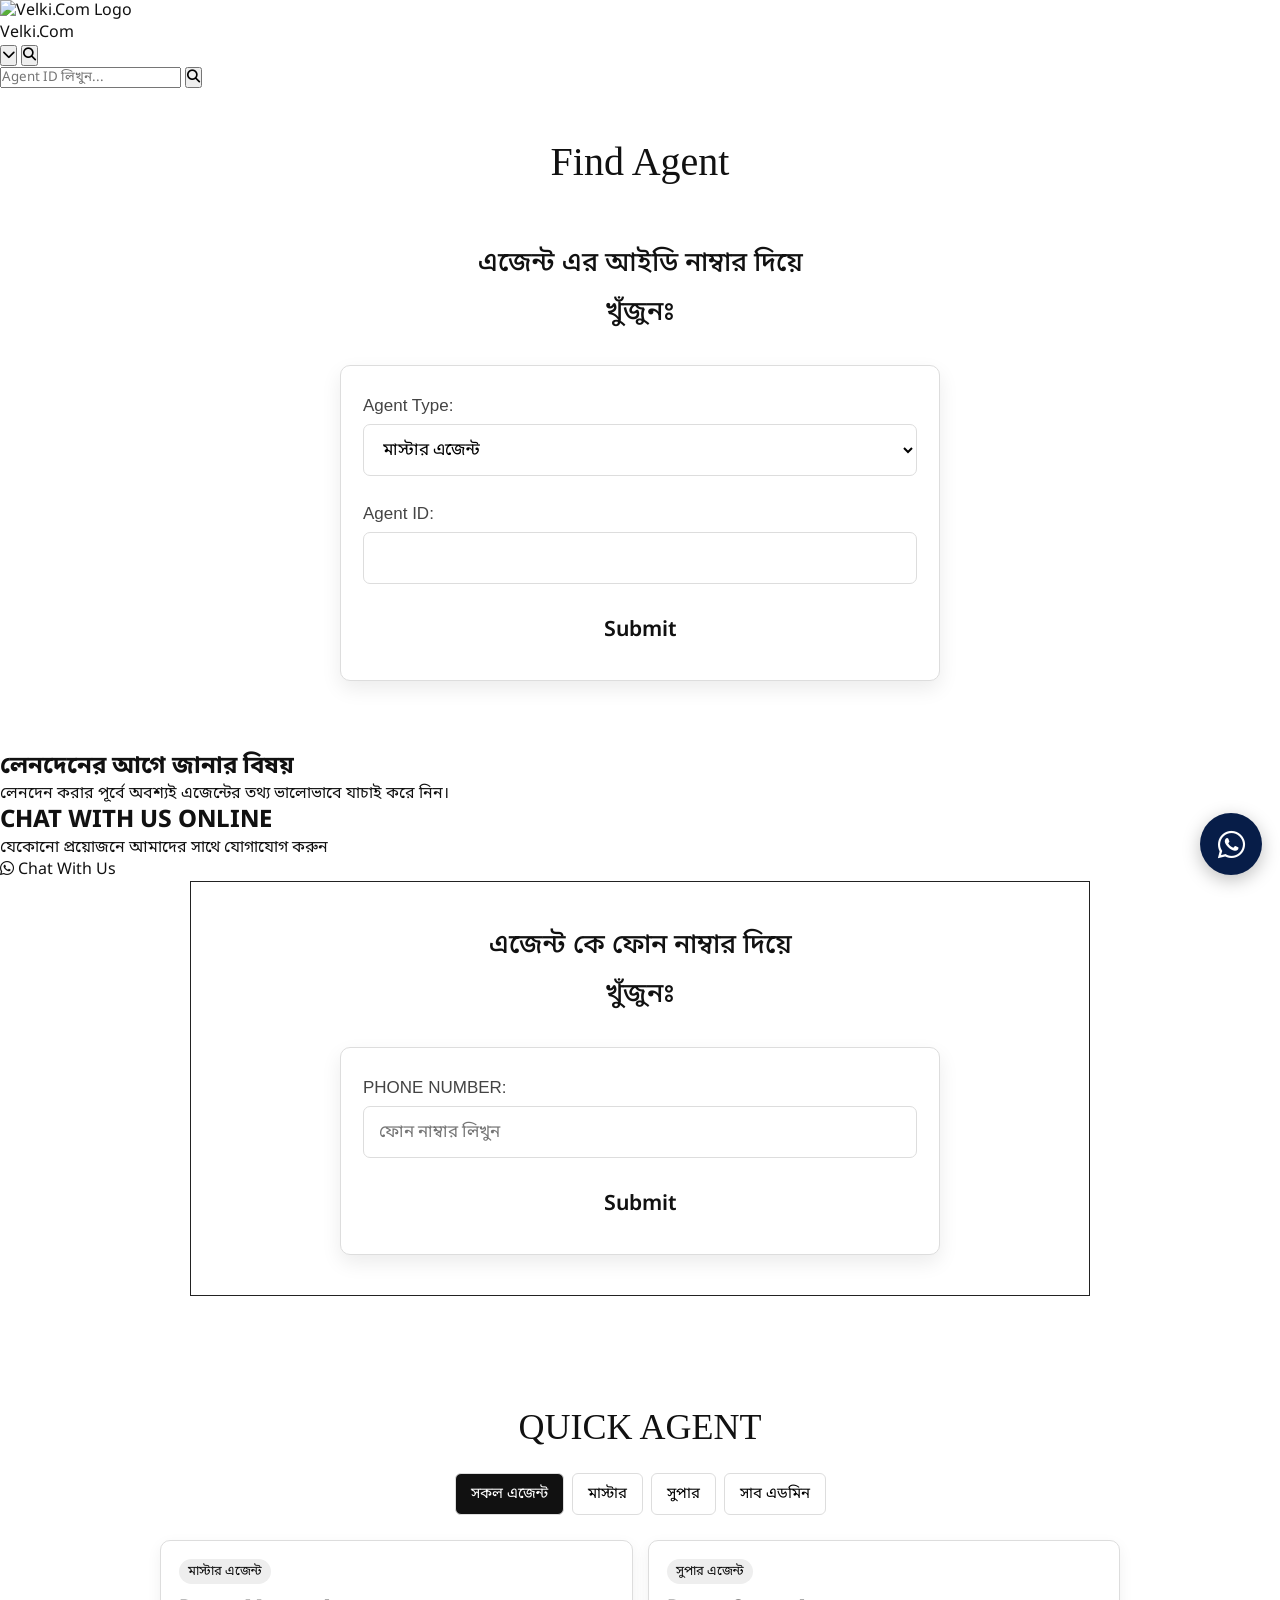
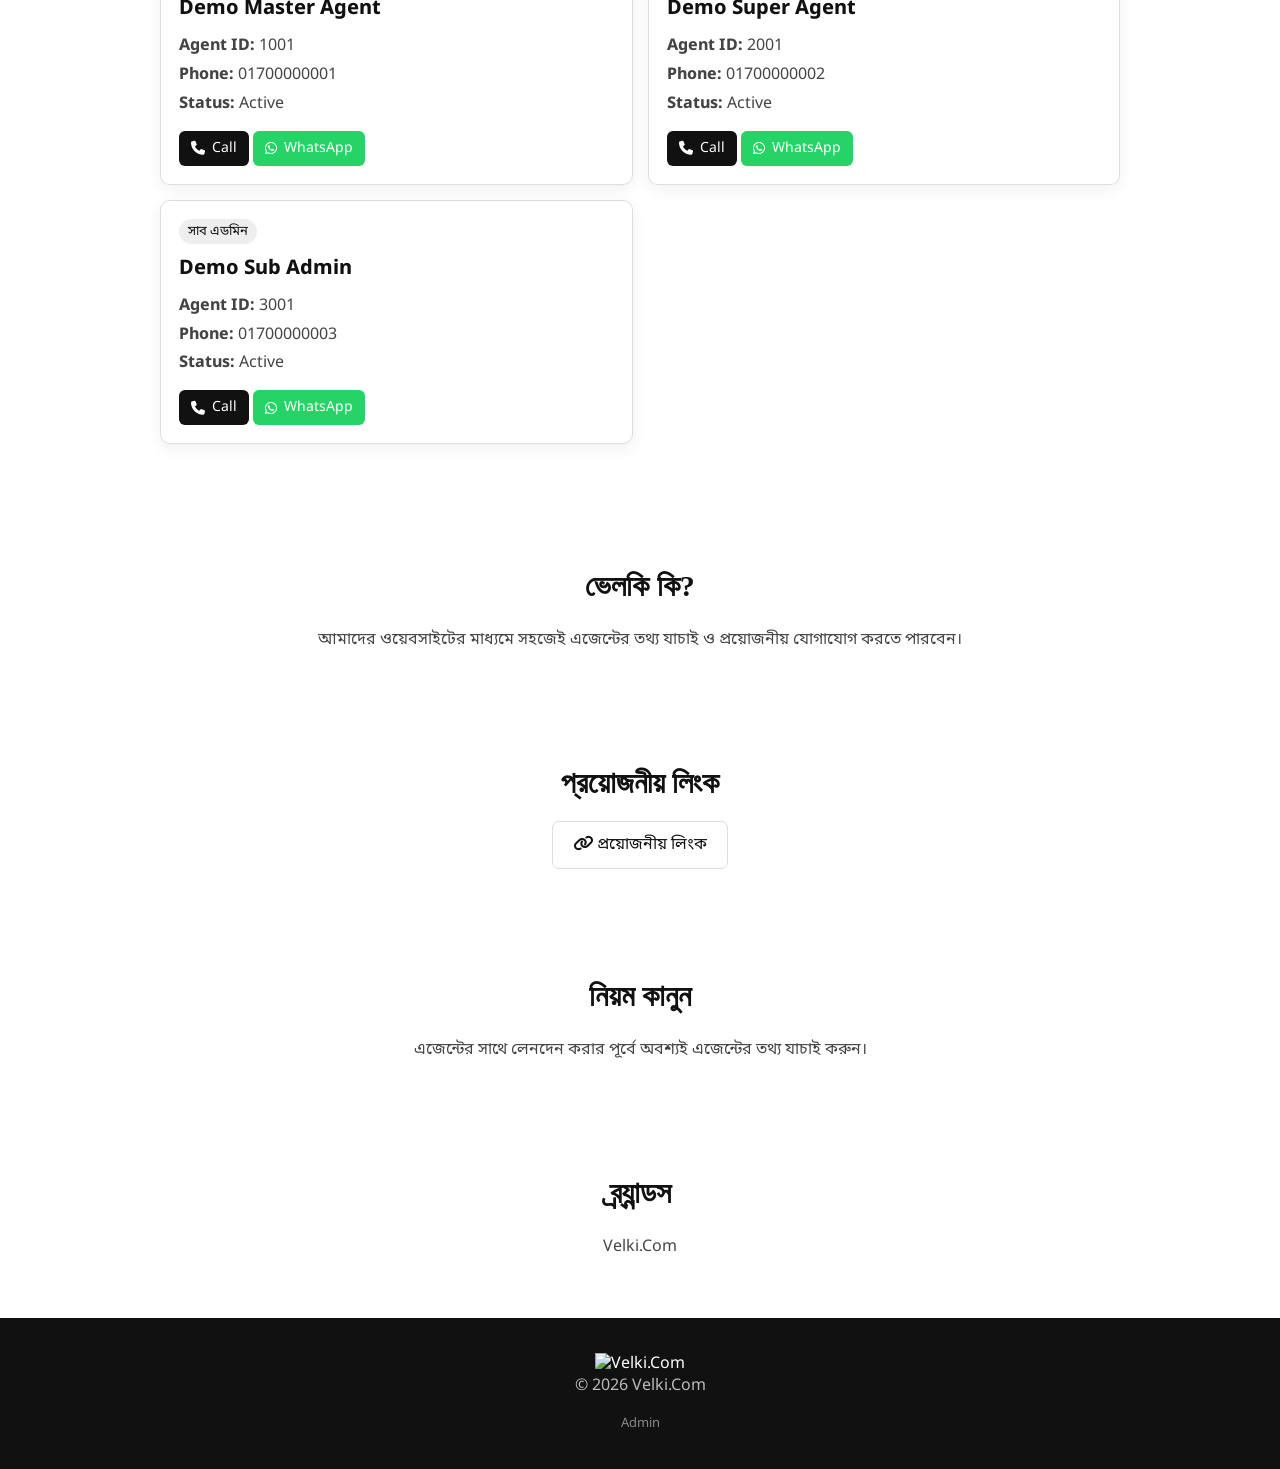
==== index.html @ bd42998d "Update index.html" ====
<!DOCTYPE html>
<html lang="bn">

<head>

<meta charset="UTF-8">

<meta name="viewport"
      content="width=device-width,
      initial-scale=1.0,
      maximum-scale=1.0,
      user-scalable=no">

<title>Velki.Com - Find Agent</title>

<link rel="preconnect" href="https://fonts.googleapis.com">

<link rel="preconnect"
      href="https://fonts.gstatic.com"
      crossorigin>

<link href="https://fonts.googleapis.com/css2?family=Noto+Sans+Bengali:wght@400;500;600;700&display=swap"
      rel="stylesheet">

<link rel="stylesheet"
      href="https://cdnjs.cloudflare.com/ajax/libs/font-awesome/6.5.2/css/all.min.css">

<link rel="stylesheet" href="style.css">

</head>


<body>


<!-- =====================================================
     TOP LOGO AREA
===================================================== -->

<section class="top-logo-area">

    <a href="index.html" class="main-logo-link">

        <img
            src="images/logo.png"
            alt="Velki.Com Logo"
            class="main-logo"
        >

    </a>

    <div class="site-name">
        Velki.Com
    </div>

</section>



<!-- =====================================================
     CONTROL BAR
===================================================== -->

<div class="control-bar">

    <!-- MENU / DOWN ARROW -->

    <button
        class="control-button menu-control"
        id="menuBtn"
        aria-label="Menu">

        <i class="fa-solid fa-chevron-down"></i>

    </button>


    <!-- SEARCH -->

    <button
        class="control-button search-control"
        id="topSearchBtn"
        aria-label="Search">

        <i class="fa-solid fa-magnifying-glass"></i>

    </button>

</div>



<!-- =====================================================
     MOBILE MENU
===================================================== -->

<div class="mobile-menu" id="mobileMenu">


    <button
        class="close-menu"
        id="closeMenu">

        <i class="fa-solid fa-xmark"></i>

    </button>


    <div class="menu-title">
        Velki.Com
    </div>


    <a href="#findAgent">
        এজেন্ট কে খুঁজুন
    </a>


    <div class="menu-dropdown">

        <button id="agentMenuBtn">

            সকল এজেন্ট লিস্ট

            <i class="fa-solid fa-chevron-down"></i>

        </button>


        <div
            class="submenu"
            id="agentSubmenu">


            <a
                href="#agentList"
                data-type="master">

                মাস্টার এজেন্ট লিস্ট

            </a>


            <a
                href="#agentList"
                data-type="super">

                সুপার এজেন্ট লিস্ট

            </a>


            <a
                href="#agentList"
                data-type="admin">

                সাব এডমিন লিস্ট

            </a>


        </div>

    </div>


    <a href="#customerService">
        কাস্টমার সার্ভিস
    </a>


    <a href="#importantLinks">
        প্রয়োজনীয় লিংক
    </a>


    <a href="#about">
        ভেলকি কি?
    </a>


    <a href="#rules">
        নিয়ম কানুন
    </a>


    <a href="#brands">
        ব্র্যান্ডস
    </a>


</div>



<!-- =====================================================
     SEARCH OVERLAY
===================================================== -->

<div
    class="top-search-box"
    id="topSearchBox">

    <input
        type="text"
        id="topSearchInput"
        placeholder="Agent ID লিখুন..."
        autocomplete="off">

    <button id="topSearchSubmit">

        <i class="fa-solid fa-magnifying-glass"></i>

    </button>

</div>



<!-- =====================================================
     FIND AGENT
===================================================== -->

<section
    class="find-section"
    id="findAgent">


    <h1>
        Find Agent
    </h1>


    <h2>

        এজেন্ট এর আইডি নাম্বার দিয়ে<br>

        খুঁজুনঃ

    </h2>



    <div class="search-card">


        <!-- Agent Type -->

        <div class="form-group">

            <label>
                Agent Type:
            </label>


            <select id="agentType">

                <option value="master">
                    মাস্টার এজেন্ট
                </option>

                <option value="super">
                    সুপার এজেন্ট
                </option>

                <option value="admin">
                    সাব এডমিন
                </option>

            </select>

        </div>



        <!-- Agent ID -->

        <div class="form-group">

            <label>
                Agent ID:
            </label>


            <input
                type="text"
                id="agentId"
                placeholder=""
                autocomplete="off">

        </div>



        <!-- Submit -->

        <button
            class="submit-btn"
            id="searchAgentBtn">

            Submit

        </button>


        <!-- Search Result -->

        <div id="searchResult"></div>


    </div>


</section>



<!-- =====================================================
     WARNING / INFORMATION
===================================================== -->

<section class="notice-section">

    <h2>
        লেনদেনের আগে জানার বিষয়
    </h2>


    <p>

        লেনদেন করার পূর্বে অবশ্যই এজেন্টের
        তথ্য ভালোভাবে যাচাই করে নিন।

    </p>


</section>



<!-- =====================================================
     CHAT WITH US
===================================================== -->

<section
    class="chat-online-section"
    id="customerService">


    <h2>
        CHAT WITH US ONLINE
    </h2>


    <p>
        যেকোনো প্রয়োজনে আমাদের সাথে যোগাযোগ করুন
    </p>


    <a
        href="https://wa.me/60108919892"
        target="_blank"
        class="online-chat-button">

        <i class="fa-brands fa-whatsapp"></i>

        Chat With Us

    </a>


</section>



<!-- =====================================================
     PHONE SEARCH
===================================================== -->

<section class="phone-section">


    <h2>
        এজেন্ট কে ফোন নাম্বার দিয়ে<br>
        খুঁজুনঃ
    </h2>


    <div class="phone-card">


        <label>
            PHONE NUMBER:
        </label>


        <input
            type="tel"
            id="phoneNumber"
            placeholder="ফোন নাম্বার লিখুন"
            autocomplete="off">


        <button
            class="submit-btn"
            id="phoneSearchBtn">

            Submit

        </button>


        <div id="phoneResult"></div>


    </div>


</section>



<!-- =====================================================
     QUICK AGENT
===================================================== -->

<section
    class="agent-list-section"
    id="agentList">


    <h2>
        QUICK AGENT
    </h2>


    <div class="filter-box">


        <button
            class="filter-btn active"
            data-filter="all">

            সকল এজেন্ট

        </button>


        <button
            class="filter-btn"
            data-filter="master">

            মাস্টার

        </button>


        <button
            class="filter-btn"
            data-filter="super">

            সুপার

        </button>


        <button
            class="filter-btn"
            data-filter="admin">

            সাব এডমিন

        </button>


    </div>


    <div id="agentListContainer"></div>


</section>



<!-- =====================================================
     ABOUT
===================================================== -->

<section
    class="info-section"
    id="about">


    <h2>
        ভেলকি কি?
    </h2>


    <p>

        আমাদের ওয়েবসাইটের মাধ্যমে সহজেই
        এজেন্টের তথ্য যাচাই ও প্রয়োজনীয়
        যোগাযোগ করতে পারবেন।

    </p>


</section>



<!-- =====================================================
     IMPORTANT LINKS
===================================================== -->

<section
    class="info-section"
    id="importantLinks">


    <h2>
        প্রয়োজনীয় লিংক
    </h2>


    <a href="#" class="info-link">

        <i class="fa-solid fa-link"></i>

        প্রয়োজনীয় লিংক

    </a>


</section>



<!-- =====================================================
     RULES
===================================================== -->

<section
    class="info-section"
    id="rules">


    <h2>
        নিয়ম কানুন
    </h2>


    <p>

        এজেন্টের সাথে লেনদেন করার পূর্বে
        অবশ্যই এজেন্টের তথ্য যাচাই করুন।

    </p>


</section>



<!-- =====================================================
     BRANDS
===================================================== -->

<section
    class="info-section"
    id="brands">


    <h2>
        ব্র্যান্ডস
    </h2>


    <p>
        Velki.Com
    </p>


</section>



<!-- =====================================================
     FOOTER
===================================================== -->

<footer>


    <img
        src="images/logo.png"
        alt="Velki.Com"
        class="footer-logo-image">


    <p>
        © 2026 Velki.Com
    </p>


    <a
        href="admin.html"
        class="admin-link">

        Admin

    </a>


</footer>



<!-- =====================================================
     FLOATING CHAT
===================================================== -->

<a
    href="https://wa.me/60108919892"
    class="chat-button"
    target="_blank"
    aria-label="WhatsApp">


    <i class="fa-brands fa-whatsapp"></i>


</a>



<script src="script.js"></script>



<!-- =====================================================
     TOP MENU + SEARCH SCRIPT
===================================================== -->

<script>


/* ---------------------------------------
   SEARCH BUTTON
--------------------------------------- */

const topSearchBtn =
    document.getElementById("topSearchBtn");

const topSearchBox =
    document.getElementById("topSearchBox");


topSearchBtn.addEventListener("click", function(){

    topSearchBox.classList.toggle("show");

    if(topSearchBox.classList.contains("show")){

        document
            .getElementById("topSearchInput")
            .focus();

    }

});



/* ---------------------------------------
   TOP SEARCH
--------------------------------------- */

document
    .getElementById("topSearchSubmit")
    .addEventListener("click", function(){

        const id =
            document
            .getElementById("topSearchInput")
            .value
            .trim();

        if(!id) return;


        document
            .getElementById("agentId")
            .value = id;


        document
            .getElementById("findAgent")
            .scrollIntoView({
                behavior:"smooth"
            });


        setTimeout(function(){

            const button =
                document.getElementById(
                    "searchAgentBtn"
                );

            if(button){
                button.click();
            }

        },500);

    });



/* ---------------------------------------
   SEARCH ENTER
--------------------------------------- */

document
    .getElementById("topSearchInput")
    .addEventListener("keydown", function(e){

        if(e.key === "Enter"){

            document
                .getElementById("topSearchSubmit")
                .click();

        }

    });


</script>


</body>
</html>
---- style.css ----
*{
    margin:0;
    padding:0;
    box-sizing:border-box;
}

html{
    scroll-behavior:smooth;
}

body{
    font-family:"Noto Sans Bengali",sans-serif;
    background:#fff;
    color:#111;
    overflow-x:hidden;
}

a{
    text-decoration:none;
    color:inherit;
}

button,
input,
select{
    font-family:inherit;
}


/* =========================
   HEADER
========================= */

.header{
    width:100%;
    height:70px;
    background:#fff;
    border-bottom:1px solid #eee;
    position:sticky;
    top:0;
    z-index:1000;
}

.header-inner{
    max-width:1100px;
    height:100%;
    margin:auto;
    padding:0 18px;

    display:flex;
    align-items:center;
    justify-content:space-between;
}

.logo-box{
    display:flex;
    align-items:center;
    gap:10px;

    font-family:Georgia,serif;
    font-size:24px;
    font-weight:700;
}

.logo-box img{
    width:42px;
    height:42px;
    object-fit:contain;
}

.menu-btn{
    width:45px;
    height:45px;

    border:0;
    background:transparent;

    font-size:25px;
    cursor:pointer;
}


/* =========================
   MOBILE MENU
========================= */

.mobile-menu{
    position:fixed;
    top:0;
    right:-100%;

    width:100%;
    max-width:430px;
    height:100vh;

    background:#f7f7f7;

    z-index:2000;

    padding:80px 25px 30px;

    overflow-y:auto;

    transition:.35s ease;

    box-shadow:-5px 0 20px rgba(0,0,0,.15);
}

.mobile-menu.show{
    right:0;
}

.close-menu{
    position:absolute;
    top:20px;
    left:25px;

    border:0;
    background:none;

    font-size:28px;
    cursor:pointer;
}

.mobile-menu > a,
.menu-dropdown > button{
    width:100%;
    display:block;

    padding:18px 5px;

    border:0;
    background:transparent;

    text-align:center;

    font-size:21px;
    font-weight:600;

    cursor:pointer;
}

.menu-dropdown > button i{
    margin-left:7px;
    font-size:14px;
}

.submenu{
    display:none;
    background:#eee;
    margin:5px 0 10px;
    padding:5px 0;
}

.submenu.show{
    display:block;
}

.submenu a{
    display:block;
    text-align:center;
    padding:12px;
    font-size:18px;
}


/* =========================
   BRAND
========================= */

.brand-section{
    min-height:180px;

    display:flex;
    align-items:center;
    justify-content:center;

    padding:30px 20px;
}

.brand-logo{
    text-align:center;
}

.brand-logo img{
    width:190px;
    max-width:80%;
    height:100px;
    object-fit:contain;
}

.brand-logo h3{
    margin-top:5px;

    font-family:Georgia,serif;

    font-size:20px;
    letter-spacing:2px;
}


/* =========================
   FIND AGENT
========================= */

.find-section{
    max-width:900px;
    margin:auto;

    padding:50px 20px 70px;
}

.find-section h1{
    text-align:center;

    font-family:Georgia,serif;

    font-size:40px;
    font-weight:400;

    margin-bottom:55px;
}

.find-section h2,
.phone-section h2{
    text-align:center;

    font-size:27px;
    line-height:1.8;

    font-weight:500;

    margin-bottom:28px;
}


/* =========================
   SEARCH CARD
========================= */

.search-card,
.phone-card{
    max-width:600px;

    margin:auto;

    padding:30px 22px;

    background:#fff;

    border:1px solid #ddd;

    border-radius:10px;

    box-shadow:0 8px 20px rgba(0,0,0,.08);
}

.search-card label,
.phone-card label{
    display:block;

    margin-bottom:8px;

    font-family:Arial,sans-serif;

    font-size:17px;

    color:#444;
}

.search-card select,
.search-card input,
.phone-card input{
    width:100%;

    height:52px;

    border:1px solid #ddd;

    border-radius:7px;

    outline:none;

    padding:0 15px;

    font-size:17px;

    margin-bottom:28px;

    background:#fff;
}

.search-card select:focus,
.search-card input:focus,
.phone-card input:focus{
    border-color:#999;
}


/* =========================
   BUTTON
========================= */

.submit-btn{
    display:block;

    border:0;

    background:#fff;

    color:#111;

    font-size:21px;
    font-weight:600;

    cursor:pointer;

    margin:0 auto;

    padding:5px 20px;
}

.submit-btn:hover{
    opacity:.7;
}


/* =========================
   RESULT
========================= */

.result-card{
    margin-top:25px;

    padding:20px;

    border:1px solid #ddd;

    border-radius:8px;

    background:#fafafa;
}

.result-card h3{
    margin-bottom:10px;
}

.result-row{
    display:flex;
    justify-content:space-between;
    gap:10px;

    padding:7px 0;

    border-bottom:1px solid #eee;
}

.result-row:last-child{
    border-bottom:0;
}

.not-found{
    margin-top:20px;

    text-align:center;

    padding:15px;

    border-radius:8px;

    background:#fff0f0;

    color:#c00;
}


/* =========================
   PHONE SECTION
========================= */

.phone-section{
    max-width:900px;

    margin:0 auto 70px;

    padding:40px 20px;

    border:1px solid #222;
}

.phone-card{
    max-width:600px;
}


/* =========================
   AGENT LIST
========================= */

.agent-list-section{
    max-width:1000px;

    margin:auto;

    padding:40px 20px 70px;
}

.agent-list-section > h2{
    text-align:center;

    font-family:Georgia,serif;

    font-size:36px;

    font-weight:400;

    margin-bottom:25px;
}

.filter-box{
    display:flex;

    flex-wrap:wrap;

    justify-content:center;

    gap:8px;

    margin-bottom:25px;
}

.filter-btn{
    padding:10px 15px;

    border:1px solid #ddd;

    border-radius:6px;

    background:#fff;

    cursor:pointer;

    font-size:15px;
}

.filter-btn.active,
.filter-btn:hover{
    background:#111;
    color:#fff;
}

.agent-grid{
    display:grid;

    grid-template-columns:repeat(2,1fr);

    gap:15px;
}

.agent-card{
    border:1px solid #ddd;

    border-radius:10px;

    padding:18px;

    background:#fff;

    box-shadow:0 5px 15px rgba(0,0,0,.06);
}

.agent-card h3{
    font-size:20px;

    margin-bottom:10px;
}

.agent-type{
    display:inline-block;

    font-size:13px;

    background:#eee;

    padding:4px 9px;

    border-radius:20px;

    margin-bottom:12px;
}

.agent-info{
    line-height:1.8;

    color:#444;
}

.call-btn,
.whatsapp-btn{
    display:inline-flex;

    align-items:center;
    justify-content:center;

    gap:7px;

    padding:8px 12px;

    margin-top:12px;

    border-radius:6px;

    font-size:14px;
}

.call-btn{
    background:#111;
    color:#fff;
}

.whatsapp-btn{
    background:#25d366;
    color:#fff;
}


/* =========================
   INFO
========================= */

.info-section{
    max-width:900px;

    margin:auto;

    padding:55px 20px;

    text-align:center;
}

.info-section h2{
    font-family:Georgia,serif;

    font-size:30px;

    margin-bottom:20px;
}

.info-section p{
    line-height:2;

    color:#444;
}

.info-link{
    display:inline-block;

    padding:12px 20px;

    border:1px solid #ddd;

    border-radius:7px;
}


/* =========================
   FOOTER
========================= */

footer{
    text-align:center;

    background:#111;

    color:#fff;

    padding:35px 20px;
}

.footer-logo{
    font-family:Georgia,serif;

    font-size:25px;

    margin-bottom:10px;
}

footer p{
    color:#bbb;

    margin-bottom:15px;
}

.admin-link{
    font-size:13px;

    color:#888;
}


/* =========================
   CHAT BUTTON
========================= */

.chat-button{
    position:fixed;

    right:18px;
    bottom:25px;

    width:62px;
    height:62px;

    border-radius:50%;

    background:#071d48;

    color:#fff;

    display:flex;
    align-items:center;
    justify-content:center;

    font-size:31px;

    z-index:1500;

    box-shadow:0 5px 18px rgba(0,0,0,.25);
}

.chat-button:hover{
    transform:scale(1.05);
}


/* =========================
   EMPTY
========================= */

.empty{
    text-align:center;

    padding:35px 10px;

    color:#777;
}


/* =========================
   RESPONSIVE
========================= */

@media(max-width:650px){

    .header{
        height:62px;
    }

    .logo-box{
        font-size:20px;
    }

    .logo-box img{
        width:35px;
        height:35px;
    }

    .brand-section{
        min-height:120px;
    }

    .brand-logo img{
        height:75px;
    }

    .find-section{
        padding-top:35px;
    }

    .find-section h1{
        font-size:36px;

        margin-bottom:40px;
    }

    .find-section h2,
    .phone-section h2{
        font-size:23px;
    }

    .search-card,
    .phone-card{
        padding:25px 20px;
    }

    .agent-grid{
        grid-template-columns:1fr;
    }

    .phone-section{
        margin-left:20px;
        margin-right:20px;
    }

    .mobile-menu > a,
    .menu-dropdown > button{
        font-size:20px;
    }
}
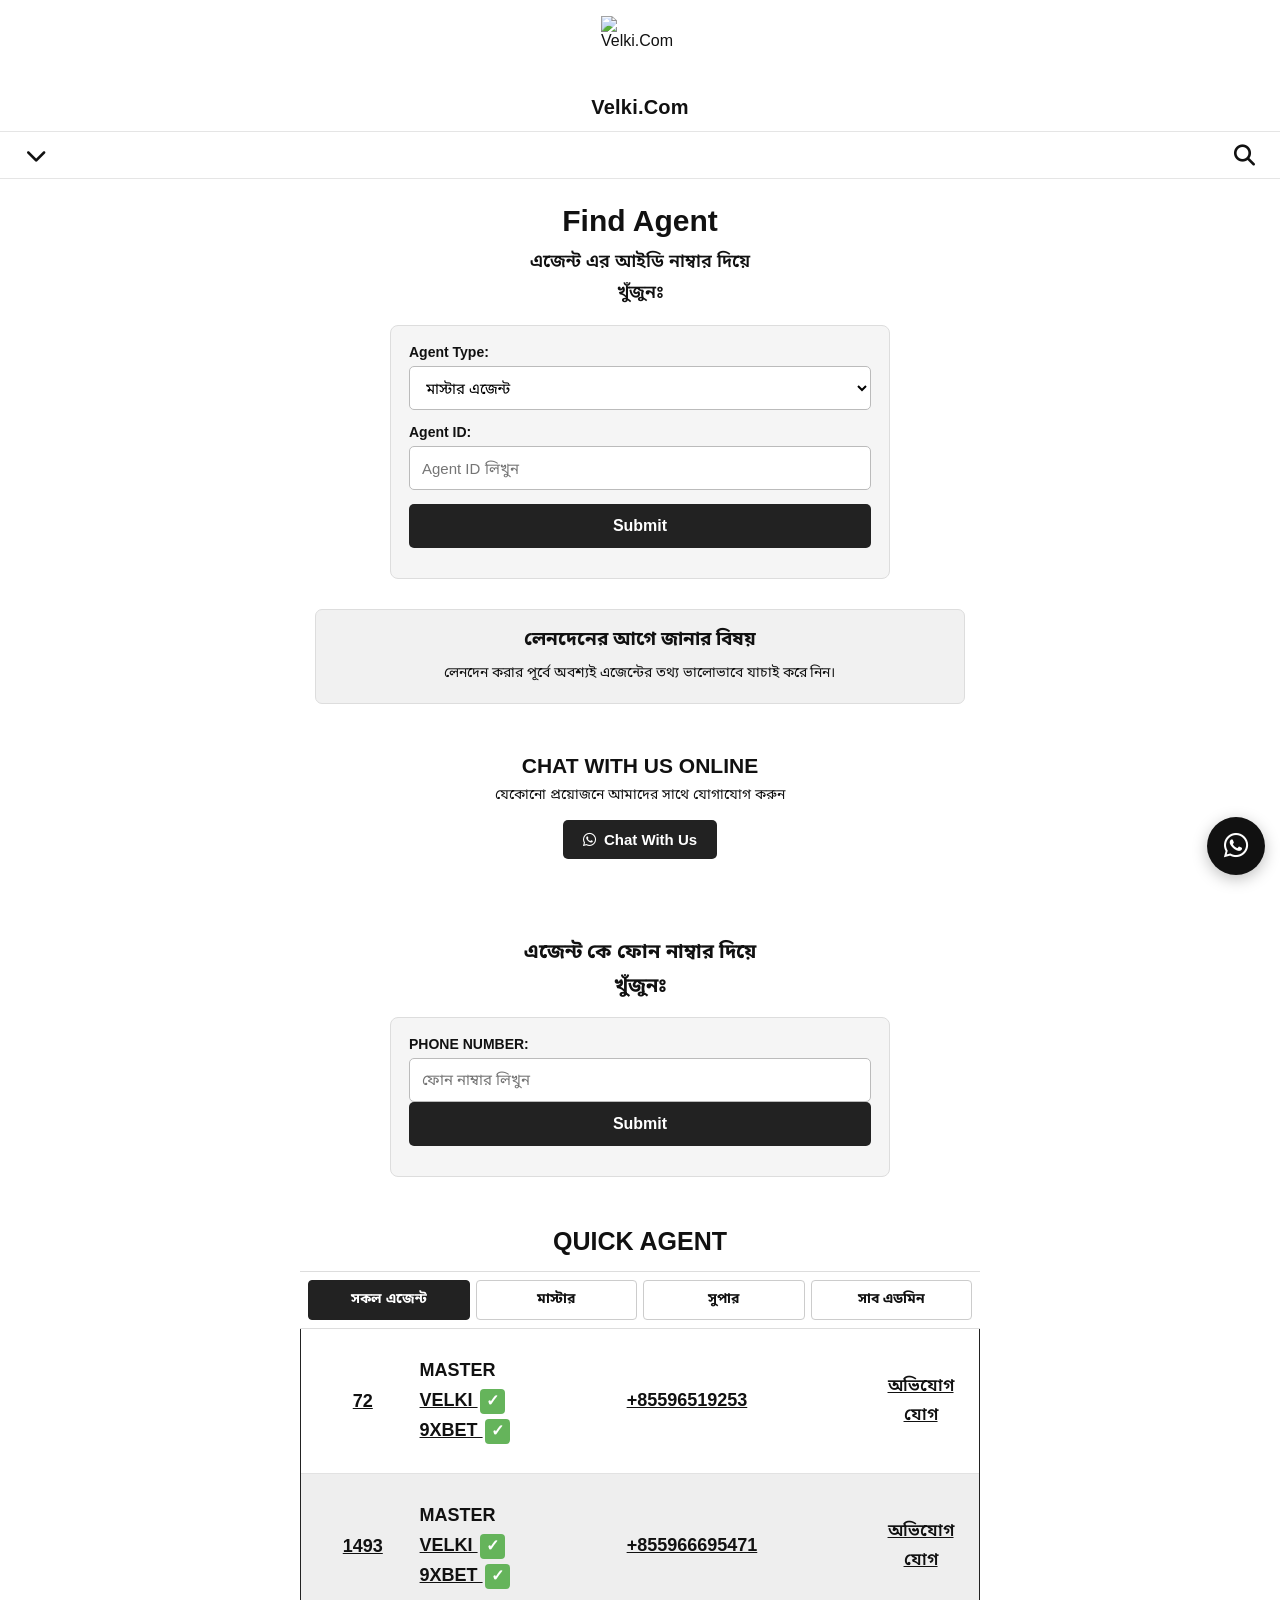
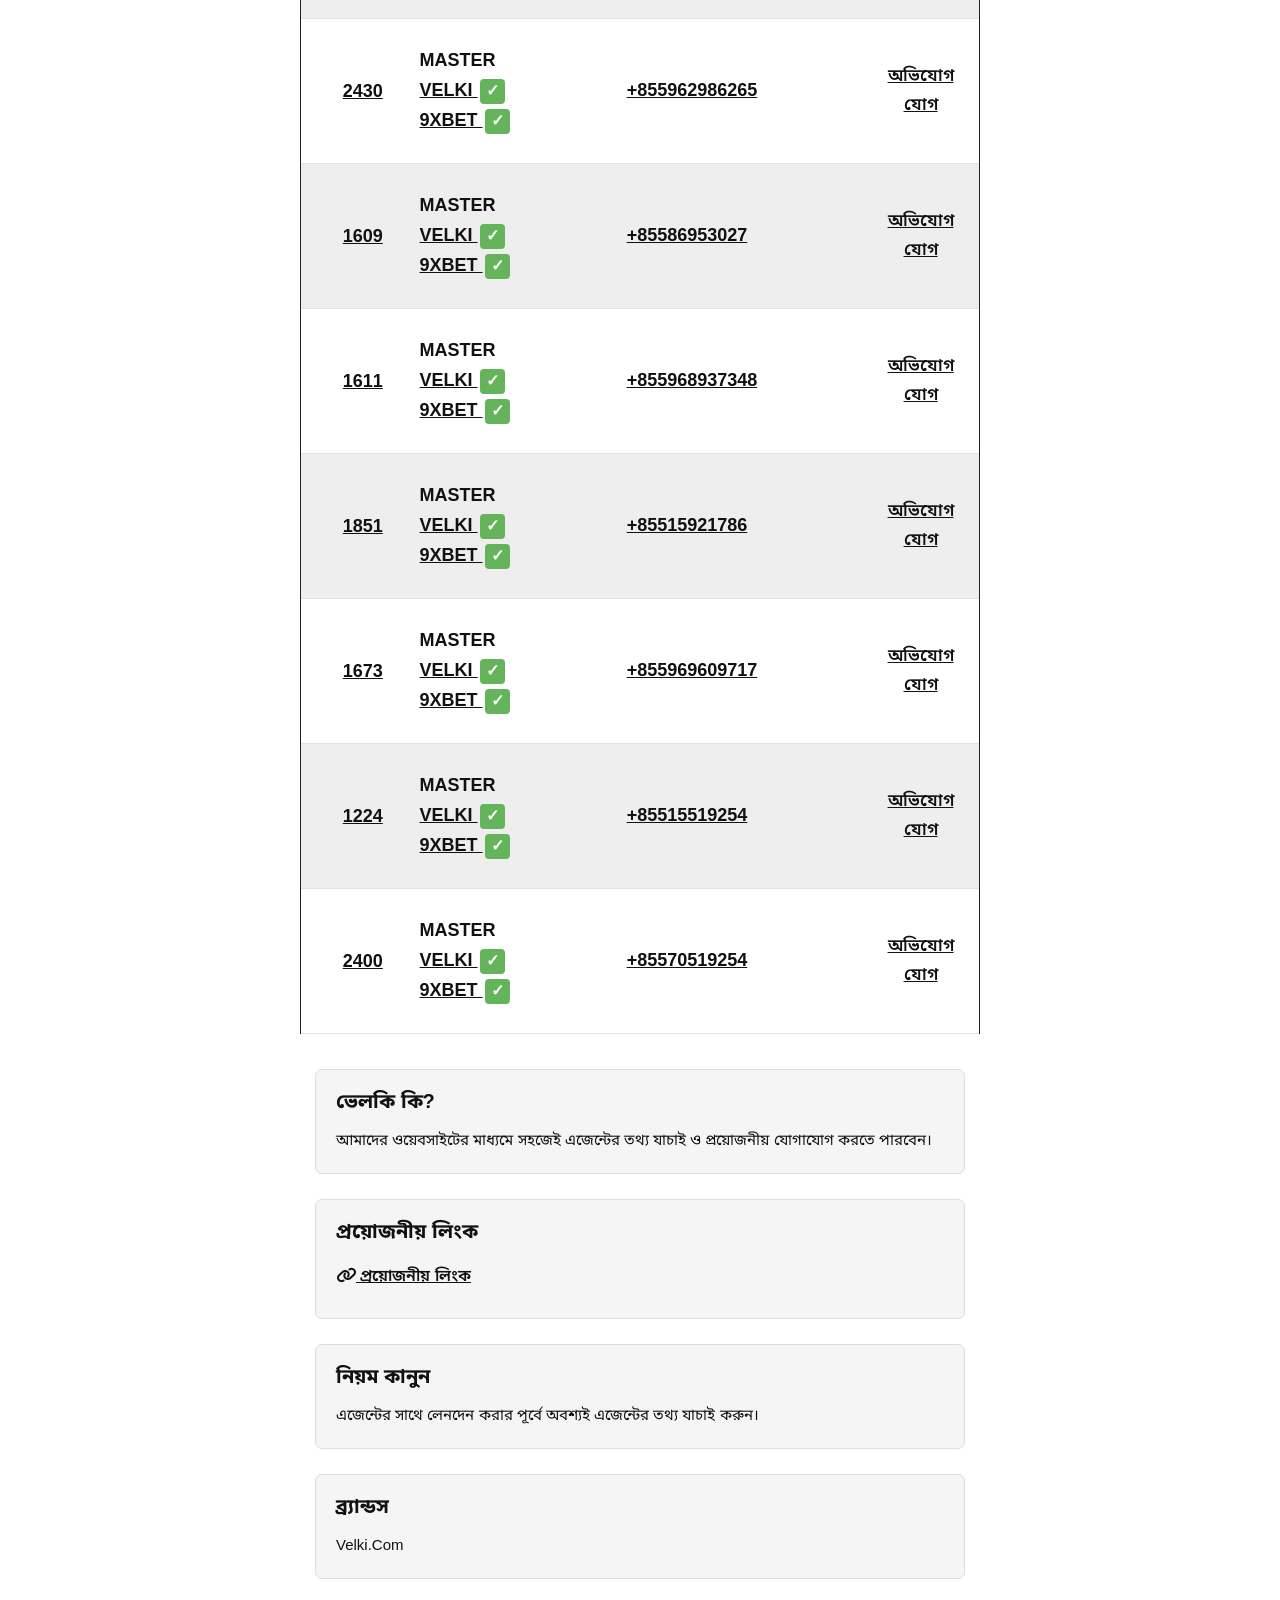
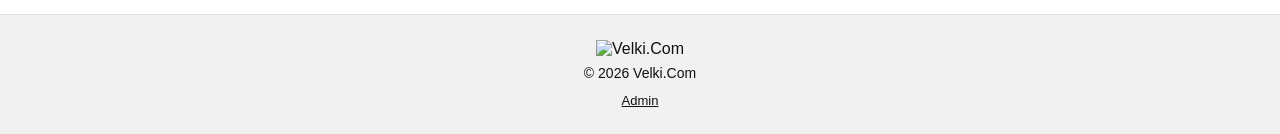
==== commit 3b2f7cbf: "Update index.html" ====
--- a/index.html
+++ b/index.html
@@ -11,7 +11,12 @@
       maximum-scale=1.0,
       user-scalable=no">
 
+<meta name="theme-color" content="#ffffff">
+
 <title>Velki.Com - Find Agent</title>
+
+
+<!-- GOOGLE FONT -->
 
 <link rel="preconnect" href="https://fonts.googleapis.com">
 
@@ -19,13 +24,1257 @@
       href="https://fonts.gstatic.com"
       crossorigin>
 
-<link href="https://fonts.googleapis.com/css2?family=Noto+Sans+Bengali:wght@400;500;600;700&display=swap"
+<link href="https://fonts.googleapis.com/css2?family=Noto+Sans+Bengali:wght@400;500;600;700;800&display=swap"
       rel="stylesheet">
+
+
+<!-- FONT AWESOME -->
 
 <link rel="stylesheet"
       href="https://cdnjs.cloudflare.com/ajax/libs/font-awesome/6.5.2/css/all.min.css">
 
-<link rel="stylesheet" href="style.css">
+
+<style>
+
+/* =====================================================
+   RESET
+===================================================== */
+
+*{
+    margin:0;
+    padding:0;
+    box-sizing:border-box;
+    -webkit-tap-highlight-color:transparent;
+}
+
+html{
+    scroll-behavior:smooth;
+}
+
+body{
+
+    width:100%;
+
+    margin:0;
+
+    background:#ffffff;
+
+    color:#111111;
+
+    font-family:
+        Arial,
+        "Noto Sans Bengali",
+        sans-serif;
+
+    overflow-x:hidden;
+}
+
+button,
+input,
+select{
+    font-family:inherit;
+}
+
+a{
+    color:inherit;
+}
+
+
+/* =====================================================
+   TOP LOGO
+===================================================== */
+
+.top-logo-area{
+
+    width:100%;
+
+    padding:16px 10px 12px;
+
+    display:flex;
+
+    flex-direction:column;
+
+    align-items:center;
+
+    justify-content:center;
+
+    background:#ffffff;
+}
+
+.main-logo-link{
+    display:block;
+    text-decoration:none;
+}
+
+.main-logo{
+
+    width:78px;
+    height:78px;
+
+    object-fit:contain;
+
+    display:block;
+}
+
+.site-name{
+
+    margin-top:2px;
+
+    font-size:20px;
+
+    font-weight:800;
+
+    letter-spacing:.2px;
+}
+
+
+/* =====================================================
+   CONTROL BAR
+===================================================== */
+
+.control-bar{
+
+    width:100%;
+
+    height:48px;
+
+    display:flex;
+
+    align-items:center;
+
+    justify-content:space-between;
+
+    padding:0 15px;
+
+    border-top:1px solid #e5e5e5;
+
+    border-bottom:1px solid #e5e5e5;
+
+    background:#fff;
+
+    position:relative;
+
+    z-index:20;
+}
+
+.control-button{
+
+    width:42px;
+    height:40px;
+
+    border:0;
+
+    background:transparent;
+
+    display:flex;
+
+    align-items:center;
+
+    justify-content:center;
+
+    font-size:21px;
+
+    cursor:pointer;
+
+    color:#111;
+}
+
+.control-button:active{
+    transform:scale(.92);
+}
+
+
+/* =====================================================
+   MOBILE MENU
+===================================================== */
+
+.mobile-menu{
+
+    position:fixed;
+
+    top:0;
+    left:-100%;
+
+    width:82%;
+    max-width:330px;
+
+    height:100vh;
+
+    background:#fff;
+
+    z-index:1000;
+
+    padding:65px 20px 25px;
+
+    box-shadow:5px 0 25px rgba(0,0,0,.18);
+
+    transition:.3s ease;
+
+    overflow-y:auto;
+}
+
+.mobile-menu.show{
+    left:0;
+}
+
+.close-menu{
+
+    position:absolute;
+
+    top:15px;
+    right:15px;
+
+    width:40px;
+    height:40px;
+
+    border:0;
+
+    background:#f0f0f0;
+
+    border-radius:50%;
+
+    font-size:20px;
+
+    cursor:pointer;
+}
+
+.menu-title{
+
+    font-size:22px;
+
+    font-weight:800;
+
+    margin-bottom:20px;
+}
+
+.mobile-menu > a,
+.menu-dropdown > button{
+
+    width:100%;
+
+    display:flex;
+
+    align-items:center;
+
+    justify-content:space-between;
+
+    padding:14px 5px;
+
+    border:0;
+
+    border-bottom:1px solid #eeeeee;
+
+    background:transparent;
+
+    text-decoration:none;
+
+    color:#111;
+
+    font-size:16px;
+
+    font-weight:600;
+
+    text-align:left;
+
+    cursor:pointer;
+}
+
+.submenu{
+
+    display:none;
+
+    padding-left:15px;
+
+    background:#f5f5f5;
+}
+
+.submenu.show{
+    display:block;
+}
+
+.submenu a{
+
+    display:block;
+
+    padding:12px 8px;
+
+    border-bottom:1px solid #ddd;
+
+    text-decoration:none;
+
+    font-size:15px;
+}
+
+
+/* =====================================================
+   SEARCH BOX
+===================================================== */
+
+.top-search-box{
+
+    width:100%;
+
+    padding:10px 12px;
+
+    display:none;
+
+    background:#f5f5f5;
+
+    border-bottom:1px solid #ddd;
+
+    gap:7px;
+}
+
+.top-search-box.show{
+    display:flex;
+}
+
+.top-search-box input{
+
+    flex:1;
+
+    min-width:0;
+
+    height:42px;
+
+    padding:0 12px;
+
+    border:1px solid #bbb;
+
+    border-radius:4px;
+
+    outline:none;
+
+    font-size:15px;
+
+    background:#fff;
+}
+
+.top-search-box input:focus{
+    border-color:#333;
+}
+
+.top-search-box button{
+
+    width:45px;
+    height:42px;
+
+    border:0;
+
+    border-radius:4px;
+
+    background:#222;
+
+    color:#fff;
+
+    font-size:17px;
+
+    cursor:pointer;
+}
+
+
+/* =====================================================
+   FIND AGENT
+===================================================== */
+
+.find-section{
+
+    width:100%;
+
+    max-width:680px;
+
+    margin:auto;
+
+    padding:25px 15px 20px;
+
+    text-align:center;
+}
+
+.find-section h1{
+
+    font-size:30px;
+
+    font-weight:800;
+
+    margin-bottom:8px;
+}
+
+.find-section h2{
+
+    font-size:18px;
+
+    line-height:1.7;
+
+    font-weight:600;
+
+    margin-bottom:18px;
+}
+
+.search-card{
+
+    width:100%;
+
+    max-width:500px;
+
+    margin:auto;
+
+    padding:18px;
+
+    background:#f5f5f5;
+
+    border:1px solid #ddd;
+
+    border-radius:8px;
+
+    text-align:left;
+}
+
+.form-group{
+    margin-bottom:14px;
+}
+
+.form-group label,
+.phone-card label{
+
+    display:block;
+
+    margin-bottom:6px;
+
+    font-size:14px;
+
+    font-weight:700;
+}
+
+.form-group input,
+.form-group select,
+.phone-card input{
+
+    width:100%;
+
+    height:44px;
+
+    padding:0 12px;
+
+    border:1px solid #bbb;
+
+    border-radius:5px;
+
+    outline:none;
+
+    background:#fff;
+
+    font-size:15px;
+}
+
+.form-group input:focus,
+.form-group select:focus,
+.phone-card input:focus{
+
+    border-color:#222;
+}
+
+.submit-btn{
+
+    width:100%;
+
+    height:44px;
+
+    border:0;
+
+    border-radius:5px;
+
+    background:#222;
+
+    color:#fff;
+
+    font-size:16px;
+
+    font-weight:700;
+
+    cursor:pointer;
+}
+
+.submit-btn:active{
+    transform:scale(.98);
+}
+
+#searchResult,
+#phoneResult{
+    margin-top:12px;
+}
+
+
+/* =====================================================
+   NOTICE
+===================================================== */
+
+.notice-section{
+
+    width:calc(100% - 30px);
+
+    max-width:650px;
+
+    margin:10px auto 25px;
+
+    padding:18px;
+
+    text-align:center;
+
+    background:#f1f1f1;
+
+    border:1px solid #ddd;
+
+    border-radius:7px;
+}
+
+.notice-section h2{
+
+    font-size:19px;
+
+    margin-bottom:8px;
+}
+
+.notice-section p{
+
+    font-size:14px;
+
+    line-height:1.7;
+}
+
+
+/* =====================================================
+   CHAT ONLINE
+===================================================== */
+
+.chat-online-section{
+
+    width:100%;
+
+    max-width:650px;
+
+    margin:25px auto;
+
+    padding:25px 15px;
+
+    text-align:center;
+}
+
+.chat-online-section h2{
+
+    font-size:21px;
+
+    margin-bottom:8px;
+}
+
+.chat-online-section p{
+
+    font-size:14px;
+
+    margin-bottom:15px;
+}
+
+.online-chat-button{
+
+    display:inline-flex;
+
+    align-items:center;
+
+    justify-content:center;
+
+    gap:8px;
+
+    padding:11px 20px;
+
+    border-radius:5px;
+
+    background:#222;
+
+    color:#fff;
+
+    text-decoration:none;
+
+    font-size:15px;
+
+    font-weight:700;
+}
+
+
+/* =====================================================
+   PHONE SEARCH
+===================================================== */
+
+.phone-section{
+
+    width:100%;
+
+    max-width:680px;
+
+    margin:20px auto;
+
+    padding:25px 15px;
+
+    text-align:center;
+}
+
+.phone-section h2{
+
+    font-size:20px;
+
+    line-height:1.7;
+
+    margin-bottom:15px;
+}
+
+.phone-card{
+
+    width:100%;
+
+    max-width:500px;
+
+    margin:auto;
+
+    padding:18px;
+
+    text-align:left;
+
+    background:#f5f5f5;
+
+    border:1px solid #ddd;
+
+    border-radius:8px;
+}
+
+
+/* =====================================================
+   QUICK AGENT
+===================================================== */
+
+.agent-list-section{
+
+    width:100%;
+
+    max-width:680px;
+
+    margin:25px auto 35px;
+
+    padding:0;
+
+    background:#fff;
+}
+
+.agent-list-section h2{
+
+    text-align:center;
+
+    font-size:25px;
+
+    font-weight:800;
+
+    margin:20px 0 15px;
+}
+
+
+/* =====================================================
+   FILTER
+===================================================== */
+
+.filter-box{
+
+    width:100%;
+
+    display:flex;
+
+    gap:6px;
+
+    padding:8px;
+
+    background:#fff;
+
+    border-top:1px solid #ddd;
+
+    border-bottom:1px solid #ddd;
+
+    overflow-x:auto;
+
+    scrollbar-width:none;
+}
+
+.filter-box::-webkit-scrollbar{
+    display:none;
+}
+
+.filter-btn{
+
+    flex:1;
+
+    min-width:90px;
+
+    height:40px;
+
+    padding:0 8px;
+
+    border:1px solid #ccc;
+
+    border-radius:4px;
+
+    background:#fff;
+
+    color:#111;
+
+    font-size:14px;
+
+    font-weight:700;
+
+    cursor:pointer;
+
+    white-space:nowrap;
+}
+
+.filter-btn.active{
+
+    background:#222;
+
+    color:#fff;
+
+    border-color:#222;
+}
+
+
+/* =====================================================
+   AGENT LIST CONTAINER
+===================================================== */
+
+#agentListContainer{
+
+    width:100%;
+
+    border-left:1px solid #222;
+
+    border-right:1px solid #222;
+}
+
+
+/* =====================================================
+   AGENT ROW
+===================================================== */
+
+.agent-row{
+
+    width:100%;
+
+    min-height:145px;
+
+    display:grid;
+
+    grid-template-columns:
+        17%
+        31%
+        36%
+        16%;
+
+    align-items:center;
+
+    padding:10px 5px;
+
+    border-bottom:1px solid #e2e2e2;
+
+    font-family:
+        Arial,
+        "Noto Sans Bengali",
+        sans-serif;
+}
+
+
+/* LIGHT */
+
+.agent-row:nth-child(odd){
+    background:#fff;
+}
+
+
+/* DEEP */
+
+.agent-row:nth-child(even){
+    background:#eeeeee;
+}
+
+
+/* =====================================================
+   ID
+===================================================== */
+
+.agent-id-box{
+
+    text-align:center;
+
+    font-size:18px;
+
+    font-weight:600;
+
+    line-height:1.8;
+
+    overflow-wrap:anywhere;
+}
+
+.agent-id-box a{
+
+    color:#111;
+
+    text-decoration:underline;
+}
+
+
+/* =====================================================
+   TYPE
+===================================================== */
+
+.agent-info{
+
+    display:flex;
+
+    flex-direction:column;
+
+    justify-content:center;
+
+    gap:2px;
+
+    font-size:18px;
+
+    font-weight:700;
+
+    line-height:1.55;
+
+    min-width:0;
+}
+
+.agent-type{
+
+    font-weight:700;
+
+    word-break:break-word;
+}
+
+.agent-brand{
+
+    color:#111;
+
+    text-decoration:underline;
+
+    font-weight:700;
+}
+
+
+/* =====================================================
+   GREEN CHECK
+===================================================== */
+
+.agent-check{
+
+    display:inline-flex;
+
+    align-items:center;
+
+    justify-content:center;
+
+    width:25px;
+
+    height:25px;
+
+    margin-left:2px;
+
+    background:#65b45b;
+
+    color:#fff;
+
+    border-radius:4px;
+
+    font-size:16px;
+
+    font-weight:800;
+
+    vertical-align:middle;
+}
+
+
+/* =====================================================
+   PHONE
+===================================================== */
+
+.agent-phone{
+
+    min-width:0;
+
+    text-align:left;
+
+    font-size:18px;
+
+    font-weight:600;
+
+    line-height:1.75;
+
+    overflow-wrap:anywhere;
+}
+
+.agent-phone a{
+
+    color:#111;
+
+    text-decoration:underline;
+}
+
+
+/* =====================================================
+   ACTION
+===================================================== */
+
+.agent-action{
+
+    text-align:center;
+
+    font-size:17px;
+
+    font-weight:600;
+
+    line-height:1.7;
+}
+
+.agent-action a{
+
+    display:block;
+
+    color:#111;
+
+    text-decoration:underline;
+
+    cursor:pointer;
+}
+
+
+/* =====================================================
+   SEARCH RESULT AGENT
+===================================================== */
+
+.single-result{
+
+    width:100%;
+
+    margin-top:10px;
+
+    border:1px solid #222;
+
+    border-radius:5px;
+
+    overflow:hidden;
+}
+
+.single-result .agent-row{
+
+    min-height:130px;
+}
+
+
+/* =====================================================
+   NO RESULT
+===================================================== */
+
+.no-agent{
+
+    padding:25px 15px;
+
+    text-align:center;
+
+    font-size:16px;
+
+    font-weight:600;
+
+    background:#f1f1f1;
+}
+
+
+/* =====================================================
+   INFO SECTION
+===================================================== */
+
+.info-section{
+
+    width:calc(100% - 30px);
+
+    max-width:650px;
+
+    margin:25px auto;
+
+    padding:20px;
+
+    background:#f5f5f5;
+
+    border:1px solid #ddd;
+
+    border-radius:7px;
+}
+
+.info-section h2{
+
+    font-size:20px;
+
+    margin-bottom:10px;
+}
+
+.info-section p{
+
+    font-size:15px;
+
+    line-height:1.8;
+}
+
+.info-link{
+
+    display:block;
+
+    padding:10px 0;
+
+    color:#111;
+
+    font-weight:600;
+
+}
+
+
+/* =====================================================
+   FOOTER
+===================================================== */
+
+footer{
+
+    width:100%;
+
+    margin-top:35px;
+
+    padding:25px 15px;
+
+    text-align:center;
+
+    background:#f1f1f1;
+
+    border-top:1px solid #ddd;
+}
+
+.footer-logo-image{
+
+    width:60px;
+
+    height:60px;
+
+    object-fit:contain;
+
+    margin-bottom:7px;
+}
+
+footer p{
+
+    font-size:14px;
+
+    margin-bottom:10px;
+}
+
+.admin-link{
+
+    color:#111;
+
+    text-decoration:underline;
+
+    font-size:13px;
+}
+
+
+/* =====================================================
+   FLOATING CHAT
+===================================================== */
+
+.chat-button{
+
+    position:fixed;
+
+    right:15px;
+
+    bottom:25px;
+
+    width:58px;
+
+    height:58px;
+
+    border-radius:50%;
+
+    background:#111;
+
+    color:#fff;
+
+    display:flex;
+
+    align-items:center;
+
+    justify-content:center;
+
+    text-decoration:none;
+
+    font-size:28px;
+
+    box-shadow:0 4px 15px rgba(0,0,0,.25);
+
+    z-index:900;
+}
+
+.chat-button:active{
+    transform:scale(.92);
+}
+
+
+/* =====================================================
+   MOBILE SCREEN
+===================================================== */
+
+@media(max-width:600px){
+
+    .top-logo-area{
+        padding-top:13px;
+        padding-bottom:10px;
+    }
+
+    .main-logo{
+        width:70px;
+        height:70px;
+    }
+
+    .site-name{
+        font-size:19px;
+    }
+
+    .find-section{
+        padding-top:20px;
+    }
+
+    .find-section h1{
+        font-size:28px;
+    }
+
+    .find-section h2{
+        font-size:17px;
+    }
+
+    .agent-list-section h2{
+        font-size:23px;
+    }
+
+    .agent-row{
+
+        grid-template-columns:
+            17%
+            31%
+            36%
+            16%;
+
+        min-height:145px;
+
+        padding:9px 4px;
+    }
+
+    .agent-id-box{
+
+        font-size:16px;
+
+        line-height:1.85;
+    }
+
+    .agent-info{
+
+        font-size:16px;
+
+        line-height:1.65;
+
+        gap:1px;
+    }
+
+    .agent-check{
+
+        width:23px;
+
+        height:23px;
+
+        font-size:14px;
+    }
+
+    .agent-phone{
+
+        font-size:16px;
+
+        line-height:1.8;
+    }
+
+    .agent-action{
+
+        font-size:15px;
+
+        line-height:1.75;
+    }
+
+}
+
+
+/* =====================================================
+   VERY SMALL MOBILE
+===================================================== */
+
+@media(max-width:380px){
+
+    .agent-row{
+
+        grid-template-columns:
+            17%
+            31%
+            36%
+            16%;
+
+        min-height:135px;
+    }
+
+    .agent-id-box,
+    .agent-info,
+    .agent-phone{
+
+        font-size:14px;
+    }
+
+    .agent-action{
+        font-size:13px;
+    }
+
+    .agent-check{
+
+        width:20px;
+
+        height:20px;
+
+        font-size:12px;
+    }
+
+}
+
+
+/* =====================================================
+   LOADING
+===================================================== */
+
+.loading{
+
+    padding:30px;
+
+    text-align:center;
+
+    font-size:16px;
+
+    font-weight:600;
+}
+
+</style>
 
 </head>
 
@@ -34,7 +1283,7 @@
 
 
 <!-- =====================================================
-     TOP LOGO AREA
+     TOP LOGO
 ===================================================== -->
 
 <section class="top-logo-area">
@@ -43,9 +1292,8 @@
 
         <img
             src="images/logo.png"
-            alt="Velki.Com Logo"
-            class="main-logo"
-        >
+            alt="Velki.Com"
+            class="main-logo">
 
     </a>
 
@@ -63,10 +1311,8 @@
 
 <div class="control-bar">
 
-    <!-- MENU / DOWN ARROW -->
-
     <button
-        class="control-button menu-control"
+        class="control-button"
         id="menuBtn"
         aria-label="Menu">
 
@@ -75,10 +1321,8 @@
     </button>
 
 
-    <!-- SEARCH -->
-
     <button
-        class="control-button search-control"
+        class="control-button"
         id="topSearchBtn"
         aria-label="Search">
 
@@ -96,7 +1340,6 @@
 
 <div class="mobile-menu" id="mobileMenu">
 
-
     <button
         class="close-menu"
         id="closeMenu">
@@ -120,17 +1363,14 @@
 
         <button id="agentMenuBtn">
 
-            সকল এজেন্ট লিস্ট
+            <span>সকল এজেন্ট লিস্ট</span>
 
             <i class="fa-solid fa-chevron-down"></i>
 
         </button>
 
 
-        <div
-            class="submenu"
-            id="agentSubmenu">
-
+        <div class="submenu" id="agentSubmenu">
 
             <a
                 href="#agentList"
@@ -158,7 +1398,6 @@
 
             </a>
 
-
         </div>
 
     </div>
@@ -188,13 +1427,12 @@
         ব্র্যান্ডস
     </a>
 
-
 </div>
 
 
 
 <!-- =====================================================
-     SEARCH OVERLAY
+     TOP SEARCH
 ===================================================== -->
 
 <div
@@ -225,7 +1463,6 @@
     class="find-section"
     id="findAgent">
 
-
     <h1>
         Find Agent
     </h1>
@@ -240,11 +1477,7 @@
     </h2>
 
 
-
     <div class="search-card">
-
-
-        <!-- Agent Type -->
 
         <div class="form-group">
 
@@ -272,9 +1505,6 @@
         </div>
 
 
-
-        <!-- Agent ID -->
-
         <div class="form-group">
 
             <label>
@@ -285,14 +1515,11 @@
             <input
                 type="text"
                 id="agentId"
-                placeholder=""
+                placeholder="Agent ID লিখুন"
                 autocomplete="off">
 
         </div>
 
-
-
-        <!-- Submit -->
 
         <button
             class="submit-btn"
@@ -303,20 +1530,16 @@
         </button>
 
 
-        <!-- Search Result -->
-
         <div id="searchResult"></div>
 
-
     </div>
 
-
 </section>
 
 
 
 <!-- =====================================================
-     WARNING / INFORMATION
+     NOTICE
 ===================================================== -->
 
 <section class="notice-section">
@@ -333,20 +1556,18 @@
 
     </p>
 
-
 </section>
 
 
 
 <!-- =====================================================
-     CHAT WITH US
+     CHAT
 ===================================================== -->
 
 <section
     class="chat-online-section"
     id="customerService">
 
-
     <h2>
         CHAT WITH US ONLINE
     </h2>
@@ -360,6 +1581,7 @@
     <a
         href="https://wa.me/60108919892"
         target="_blank"
+        rel="noopener"
         class="online-chat-button">
 
         <i class="fa-brands fa-whatsapp"></i>
@@ -367,7 +1589,6 @@
         Chat With Us
 
     </a>
-
 
 </section>
 
@@ -379,15 +1600,16 @@
 
 <section class="phone-section">
 
-
     <h2>
+
         এজেন্ট কে ফোন নাম্বার দিয়ে<br>
+
         খুঁজুনঃ
+
     </h2>
 
 
     <div class="phone-card">
-
 
         <label>
             PHONE NUMBER:
@@ -412,9 +1634,7 @@
 
         <div id="phoneResult"></div>
 
-
     </div>
-
 
 </section>
 
@@ -436,7 +1656,6 @@
 
     <div class="filter-box">
 
-
         <button
             class="filter-btn active"
             data-filter="all">
@@ -472,12 +1691,16 @@
 
         </button>
 
-
     </div>
 
 
-    <div id="agentListContainer"></div>
-
+    <div id="agentListContainer">
+
+        <div class="loading">
+            লোড হচ্ছে...
+        </div>
+
+    </div>
 
 </section>
 
@@ -491,7 +1714,6 @@
     class="info-section"
     id="about">
 
-
     <h2>
         ভেলকি কি?
     </h2>
@@ -505,7 +1727,6 @@
 
     </p>
 
-
 </section>
 
 
@@ -518,7 +1739,6 @@
     class="info-section"
     id="importantLinks">
 
-
     <h2>
         প্রয়োজনীয় লিংক
     </h2>
@@ -532,7 +1752,6 @@
 
     </a>
 
-
 </section>
 
 
@@ -545,7 +1764,6 @@
     class="info-section"
     id="rules">
 
-
     <h2>
         নিয়ম কানুন
     </h2>
@@ -558,7 +1776,6 @@
 
     </p>
 
-
 </section>
 
 
@@ -571,7 +1788,6 @@
     class="info-section"
     id="brands">
 
-
     <h2>
         ব্র্যান্ডস
     </h2>
@@ -581,7 +1797,6 @@
         Velki.Com
     </p>
 
-
 </section>
 
 
@@ -591,7 +1806,6 @@
 ===================================================== -->
 
 <footer>
-
 
     <img
         src="images/logo.png"
@@ -612,43 +1826,93 @@
 
     </a>
 
-
 </footer>
 
 
 
 <!-- =====================================================
-     FLOATING CHAT
+     FLOATING WHATSAPP
 ===================================================== -->
 
 <a
     href="https://wa.me/60108919892"
+    target="_blank"
+    rel="noopener"
     class="chat-button"
-    target="_blank"
     aria-label="WhatsApp">
 
-
     <i class="fa-brands fa-whatsapp"></i>
 
-
 </a>
 
 
 
-<script src="script.js"></script>
-
-
-
-<!-- =====================================================
-     TOP MENU + SEARCH SCRIPT
-===================================================== -->
-
 <script>
 
-
-/* ---------------------------------------
-   SEARCH BUTTON
---------------------------------------- */
+/* =====================================================
+   MENU
+===================================================== */
+
+const menuBtn =
+    document.getElementById("menuBtn");
+
+const mobileMenu =
+    document.getElementById("mobileMenu");
+
+const closeMenu =
+    document.getElementById("closeMenu");
+
+
+menuBtn.addEventListener("click", function(){
+
+    mobileMenu.classList.add("show");
+
+});
+
+
+closeMenu.addEventListener("click", function(){
+
+    mobileMenu.classList.remove("show");
+
+});
+
+
+/* Close menu after clicking link */
+
+document
+.querySelectorAll(".mobile-menu a")
+.forEach(function(link){
+
+    link.addEventListener("click", function(){
+
+        mobileMenu.classList.remove("show");
+
+    });
+
+});
+
+
+/* =====================================================
+   SUB MENU
+===================================================== */
+
+const agentMenuBtn =
+    document.getElementById("agentMenuBtn");
+
+const agentSubmenu =
+    document.getElementById("agentSubmenu");
+
+
+agentMenuBtn.addEventListener("click", function(){
+
+    agentSubmenu.classList.toggle("show");
+
+});
+
+
+/* =====================================================
+   TOP SEARCH
+===================================================== */
 
 const topSearchBtn =
     document.getElementById("topSearchBtn");
@@ -656,6 +1920,9 @@
 const topSearchBox =
     document.getElementById("topSearchBox");
 
+const topSearchInput =
+    document.getElementById("topSearchInput");
+
 
 topSearchBtn.addEventListener("click", function(){
 
@@ -663,83 +1930,670 @@
 
     if(topSearchBox.classList.contains("show")){
 
+        topSearchInput.focus();
+
+    }
+
+});
+
+
+/* =====================================================
+   AGENT DATA
+   -----------------------------------------------------
+   আপনার Firebase / script.js থাকলে এই অংশের data
+   সেগুলো দিয়ে replace করা যাবে।
+===================================================== */
+
+let agents = [
+
+    {
+        id:"72",
+        type:"master",
+        typeName:"MASTER",
+        phone:"+85596519253"
+    },
+
+    {
+        id:"1493",
+        type:"master",
+        typeName:"MASTER",
+        phone:"+855966695471"
+    },
+
+    {
+        id:"2430",
+        type:"master",
+        typeName:"MASTER",
+        phone:"+855962986265"
+    },
+
+    {
+        id:"1609",
+        type:"master",
+        typeName:"MASTER",
+        phone:"+85586953027"
+    },
+
+    {
+        id:"1611",
+        type:"master",
+        typeName:"MASTER",
+        phone:"+855968937348"
+    },
+
+    {
+        id:"1851",
+        type:"master",
+        typeName:"MASTER",
+        phone:"+85515921786"
+    },
+
+    {
+        id:"1673",
+        type:"master",
+        typeName:"MASTER",
+        phone:"+855969609717"
+    },
+
+    {
+        id:"1224",
+        type:"master",
+        typeName:"MASTER",
+        phone:"+85515519254"
+    },
+
+    {
+        id:"2400",
+        type:"master",
+        typeName:"MASTER",
+        phone:"+85570519254"
+    }
+
+];
+
+
+/* =====================================================
+   FORMAT PHONE
+===================================================== */
+
+function formatPhone(phone){
+
+    if(!phone) return "";
+
+    return String(phone);
+
+}
+
+
+/* =====================================================
+   CREATE AGENT ROW
+===================================================== */
+
+function createAgentRow(agent){
+
+    const row =
+        document.createElement("div");
+
+    row.className = "agent-row";
+
+    const phone =
+        formatPhone(agent.phone);
+
+    const type =
+        agent.typeName ||
+        (
+            agent.type === "super"
+            ? "SUPER"
+            :
+            agent.type === "admin"
+            ? "ADMIN"
+            :
+            "MASTER"
+        );
+
+
+    row.innerHTML = `
+
+        <!-- ID -->
+
+        <div class="agent-id-box">
+
+            <a href="#"
+               onclick="return false;">
+
+                ${agent.id || ""}
+
+            </a>
+
+        </div>
+
+
+        <!-- TYPE / BRANDS -->
+
+        <div class="agent-info">
+
+            <div class="agent-type">
+
+                ${type}
+
+            </div>
+
+
+            <div>
+
+                <a
+                    href="#"
+                    class="agent-brand"
+                    onclick="return false;">
+
+                    VELKI
+
+                </a>
+
+                <span class="agent-check">
+                    ✓
+                </span>
+
+            </div>
+
+
+            <div>
+
+                <a
+                    href="#"
+                    class="agent-brand"
+                    onclick="return false;">
+
+                    9XBET
+
+                </a>
+
+                <span class="agent-check">
+                    ✓
+                </span>
+
+            </div>
+
+        </div>
+
+
+        <!-- PHONE -->
+
+        <div class="agent-phone">
+
+            <a href="tel:${phone}">
+
+                ${phone}
+
+            </a>
+
+        </div>
+
+
+        <!-- ACTION -->
+
+        <div class="agent-action">
+
+            <a
+                href="#"
+                onclick="showComplaint('${agent.id}');return false;">
+
+                অভিযোগ
+
+            </a>
+
+
+            <a
+                href="tel:${phone}">
+
+                যোগ
+
+            </a>
+
+        </div>
+
+    `;
+
+
+    return row;
+
+}
+
+
+/* =====================================================
+   RENDER AGENTS
+===================================================== */
+
+function renderAgents(filter="all"){
+
+    const container =
+        document.getElementById(
+            "agentListContainer"
+        );
+
+
+    container.innerHTML = "";
+
+
+    let filtered =
+        agents.filter(function(agent){
+
+            if(filter === "all"){
+                return true;
+            }
+
+            return agent.type === filter;
+
+        });
+
+
+    if(filtered.length === 0){
+
+        container.innerHTML = `
+
+            <div class="no-agent">
+
+                কোনো এজেন্ট পাওয়া যায়নি।
+
+            </div>
+
+        `;
+
+        return;
+
+    }
+
+
+    filtered.forEach(function(agent){
+
+        container.appendChild(
+            createAgentRow(agent)
+        );
+
+    });
+
+}
+
+
+/* =====================================================
+   FILTER BUTTONS
+===================================================== */
+
+document
+.querySelectorAll(".filter-btn")
+.forEach(function(button){
+
+    button.addEventListener("click", function(){
+
         document
-            .getElementById("topSearchInput")
-            .focus();
-
-    }
+        .querySelectorAll(".filter-btn")
+        .forEach(function(btn){
+
+            btn.classList.remove("active");
+
+        });
+
+
+        this.classList.add("active");
+
+
+        const filter =
+            this.dataset.filter;
+
+
+        renderAgents(filter);
+
+    });
 
 });
 
 
-
-/* ---------------------------------------
+/* =====================================================
+   FIND AGENT BY ID
+===================================================== */
+
+function searchAgent(){
+
+    const id =
+        document
+        .getElementById("agentId")
+        .value
+        .trim()
+        .toLowerCase();
+
+
+    const type =
+        document
+        .getElementById("agentType")
+        .value;
+
+
+    const result =
+        document.getElementById(
+            "searchResult"
+        );
+
+
+    if(!id){
+
+        result.innerHTML = `
+
+            <div class="no-agent">
+
+                Agent ID লিখুন।
+
+            </div>
+
+        `;
+
+        return;
+
+    }
+
+
+    const found =
+        agents.find(function(agent){
+
+            return String(agent.id)
+                .toLowerCase() === id
+                &&
+                agent.type === type;
+
+        });
+
+
+    if(!found){
+
+        result.innerHTML = `
+
+            <div class="no-agent">
+
+                এই Agent ID পাওয়া যায়নি।
+
+            </div>
+
+        `;
+
+        return;
+
+    }
+
+
+    result.innerHTML = "";
+
+    
+    const box =
+        document.createElement("div");
+
+    box.className =
+        "single-result";
+
+
+    box.appendChild(
+        createAgentRow(found)
+    );
+
+
+    result.appendChild(box);
+
+}
+
+
+/* =====================================================
+   SEARCH BUTTON
+===================================================== */
+
+document
+.getElementById("searchAgentBtn")
+.addEventListener("click", searchAgent);
+
+
+/* =====================================================
+   ENTER ON AGENT ID
+===================================================== */
+
+document
+.getElementById("agentId")
+.addEventListener("keydown", function(e){
+
+    if(e.key === "Enter"){
+
+        searchAgent();
+
+    }
+
+});
+
+
+/* =====================================================
    TOP SEARCH
---------------------------------------- */
+===================================================== */
+
+function topSearch(){
+
+    const id =
+        topSearchInput
+        .value
+        .trim();
+
+
+    if(!id) return;
+
+
+    document
+    .getElementById("agentId")
+    .value = id;
+
+
+    document
+    .getElementById("findAgent")
+    .scrollIntoView({
+        behavior:"smooth"
+    });
+
+
+    setTimeout(function(){
+
+        searchAgent();
+
+    },500);
+
+}
+
 
 document
-    .getElementById("topSearchSubmit")
-    .addEventListener("click", function(){
-
-        const id =
-            document
-            .getElementById("topSearchInput")
-            .value
-            .trim();
-
-        if(!id) return;
-
-
+.getElementById("topSearchSubmit")
+.addEventListener(
+    "click",
+    topSearch
+);
+
+
+topSearchInput
+.addEventListener(
+    "keydown",
+    function(e){
+
+        if(e.key === "Enter"){
+
+            topSearch();
+
+        }
+
+    }
+);
+
+
+/* =====================================================
+   PHONE SEARCH
+===================================================== */
+
+function searchPhone(){
+
+    const number =
         document
-            .getElementById("agentId")
-            .value = id;
+        .getElementById("phoneNumber")
+        .value
+        .replace(/\s+/g,"")
+        .trim();
+
+
+    const result =
+        document.getElementById(
+            "phoneResult"
+        );
+
+
+    if(!number){
+
+        result.innerHTML = `
+
+            <div class="no-agent">
+
+                ফোন নাম্বার লিখুন।
+
+            </div>
+
+        `;
+
+        return;
+
+    }
+
+
+    const found =
+        agents.filter(function(agent){
+
+            return String(agent.phone)
+                .replace(/\s+/g,"")
+                .includes(number);
+
+        });
+
+
+    if(found.length === 0){
+
+        result.innerHTML = `
+
+            <div class="no-agent">
+
+                এই ফোন নাম্বারের কোনো এজেন্ট পাওয়া যায়নি।
+
+            </div>
+
+        `;
+
+        return;
+
+    }
+
+
+    result.innerHTML = "";
+
+
+    found.forEach(function(agent){
+
+        const box =
+            document.createElement("div");
+
+        box.className =
+            "single-result";
+
+        box.appendChild(
+            createAgentRow(agent)
+        );
+
+        result.appendChild(box);
+
+    });
+
+}
+
+
+document
+.getElementById("phoneSearchBtn")
+.addEventListener(
+    "click",
+    searchPhone
+);
+
+
+document
+.getElementById("phoneNumber")
+.addEventListener(
+    "keydown",
+    function(e){
+
+        if(e.key === "Enter"){
+
+            searchPhone();
+
+        }
+
+    }
+);
+
+
+/* =====================================================
+   COMPLAINT
+===================================================== */
+
+function showComplaint(id){
+
+    alert(
+        "Agent ID: " +
+        id +
+        "\n\nঅভিযোগ করার জন্য Customer Service-এর সাথে যোগাযোগ করুন।"
+    );
+
+}
+
+
+/* =====================================================
+   MENU FILTER LINKS
+===================================================== */
+
+document
+.querySelectorAll(".submenu a")
+.forEach(function(link){
+
+    link.addEventListener("click", function(){
+
+        const type =
+            this.dataset.type;
 
 
         document
-            .getElementById("findAgent")
-            .scrollIntoView({
-                behavior:"smooth"
-            });
-
-
-        setTimeout(function(){
-
-            const button =
-                document.getElementById(
-                    "searchAgentBtn"
-                );
-
-            if(button){
-                button.click();
+        .querySelectorAll(".filter-btn")
+        .forEach(function(btn){
+
+            btn.classList.remove("active");
+
+            if(btn.dataset.filter === type){
+
+                btn.classList.add("active");
+
             }
 
-        },500);
+        });
+
+
+        renderAgents(type);
 
     });
 
-
-
-/* ---------------------------------------
-   SEARCH ENTER
---------------------------------------- */
-
-document
-    .getElementById("topSearchInput")
-    .addEventListener("keydown", function(e){
-
-        if(e.key === "Enter"){
-
-            document
-                .getElementById("topSearchSubmit")
-                .click();
-
-        }
-
-    });
-
+});
+
+
+/* =====================================================
+   INITIAL LOAD
+===================================================== */
+
+renderAgents("all");
 
 </script>
 
 
 </body>
+
 </html>
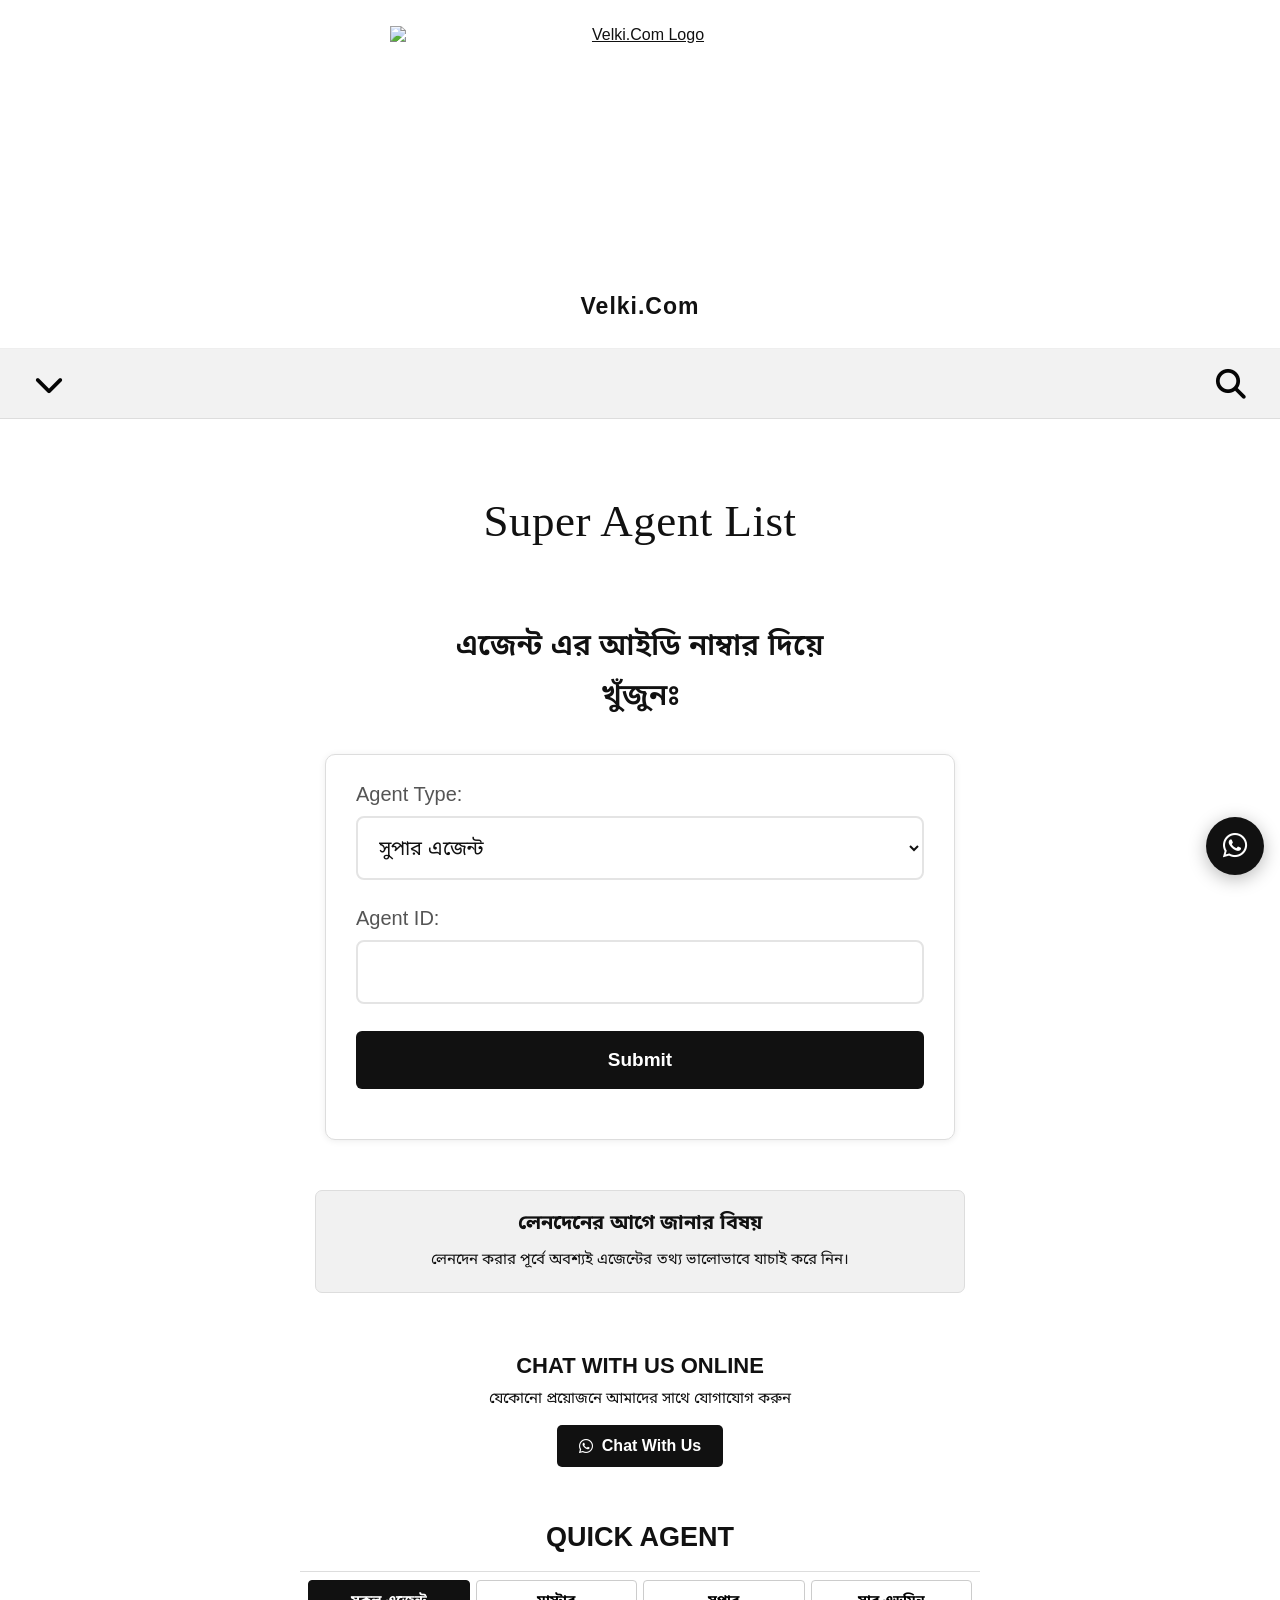
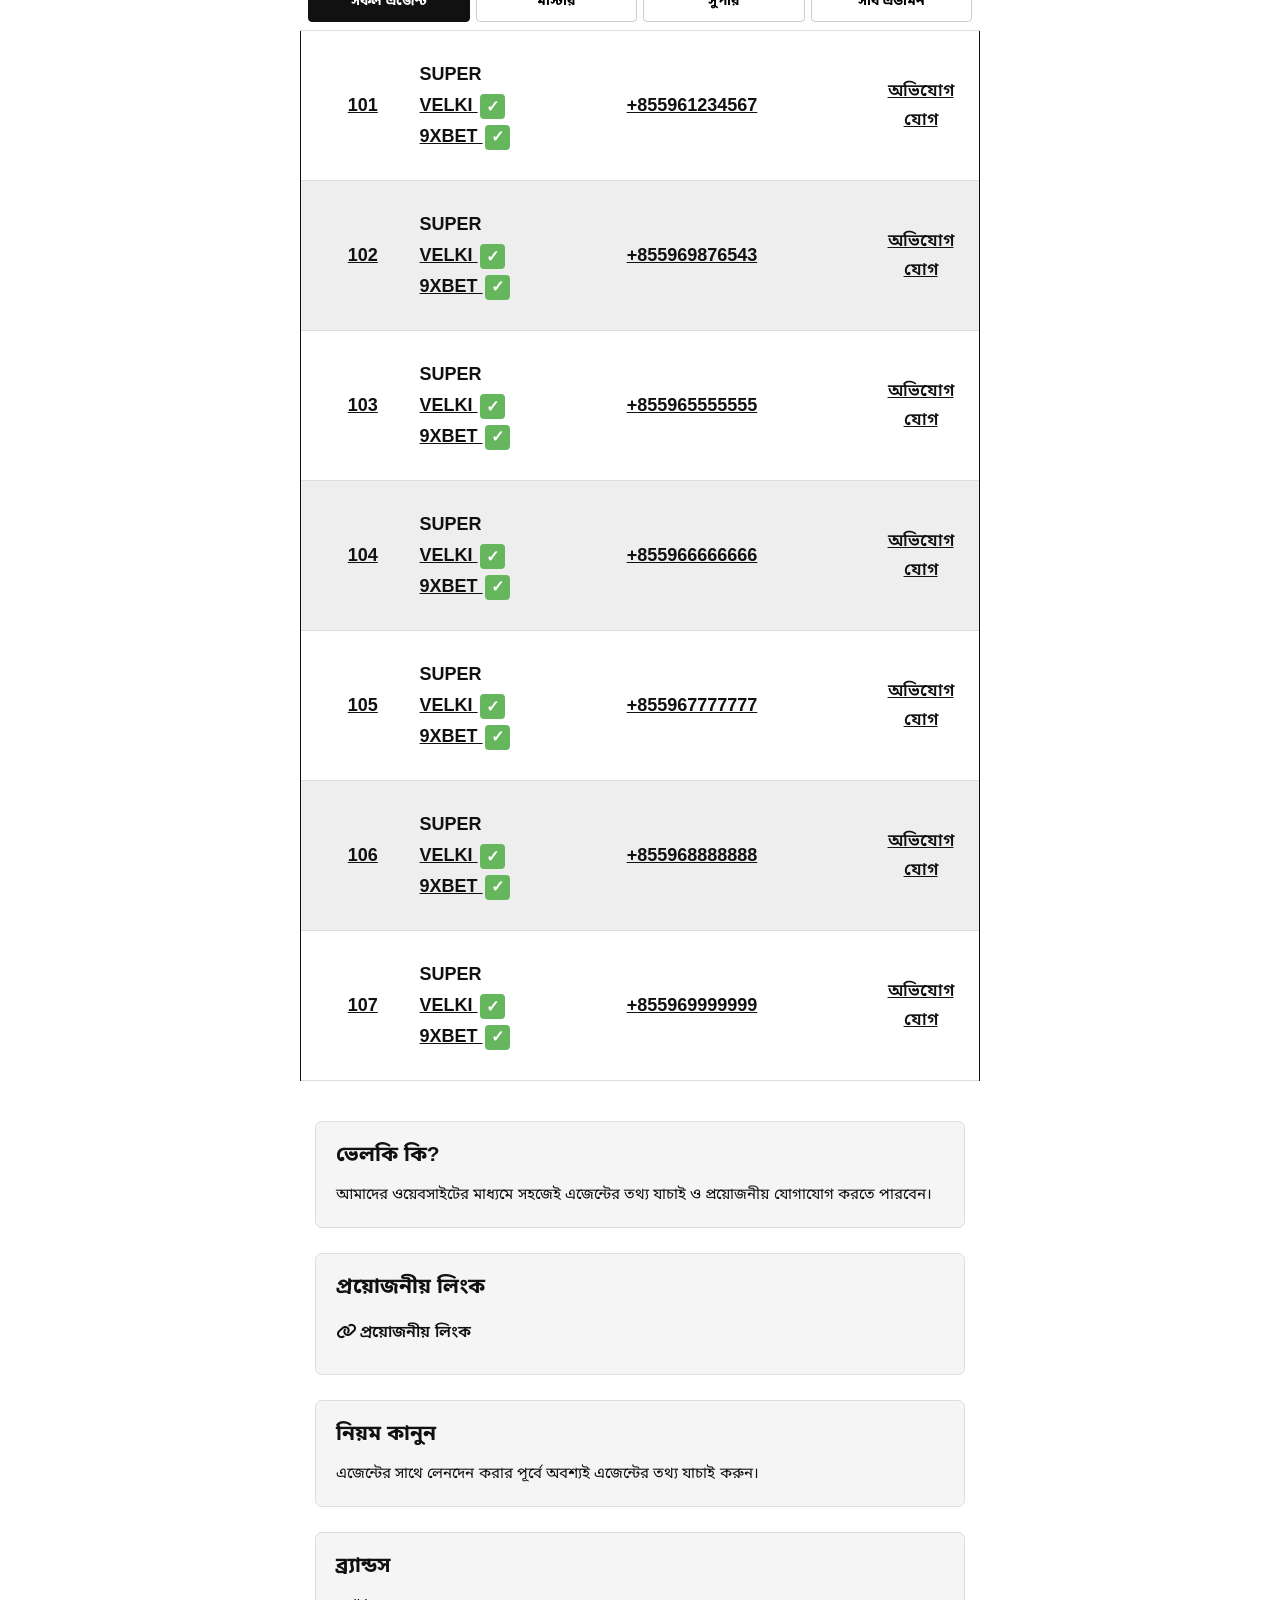
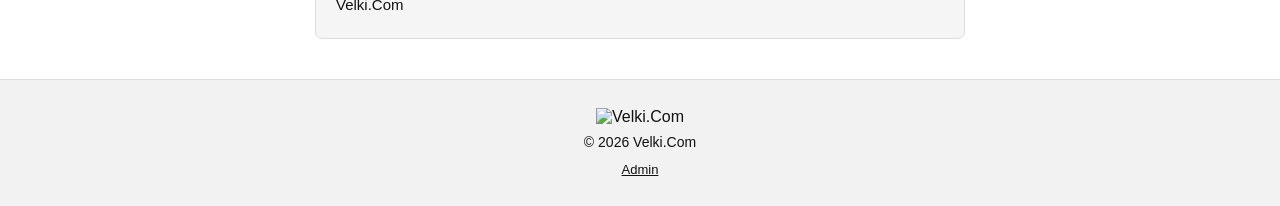
==== commit 3059f733: "Update index.html" ====
--- a/index.html
+++ b/index.html
@@ -13,12 +13,15 @@
 
 <meta name="theme-color" content="#ffffff">
 
-<title>Velki.Com - Find Agent</title>
-
-
-<!-- GOOGLE FONT -->
-
-<link rel="preconnect" href="https://fonts.googleapis.com">
+<title>Velki.Com - Super Agent List</title>
+
+
+<!-- =====================================================
+     GOOGLE FONT
+===================================================== -->
+
+<link rel="preconnect"
+      href="https://fonts.googleapis.com">
 
 <link rel="preconnect"
       href="https://fonts.gstatic.com"
@@ -28,7 +31,9 @@
       rel="stylesheet">
 
 
-<!-- FONT AWESOME -->
+<!-- =====================================================
+     FONT AWESOME
+===================================================== -->
 
 <link rel="stylesheet"
       href="https://cdnjs.cloudflare.com/ajax/libs/font-awesome/6.5.2/css/all.min.css">
@@ -53,20 +58,20 @@
 
 body{
 
+    margin:0;
+
     width:100%;
 
-    margin:0;
+    overflow-x:hidden;
 
     background:#ffffff;
 
-    color:#111111;
+    color:#111;
 
     font-family:
         Arial,
         "Noto Sans Bengali",
         sans-serif;
-
-    overflow-x:hidden;
 }
 
 button,
@@ -81,195 +86,211 @@
 
 
 /* =====================================================
-   TOP LOGO
+   LOGO AREA
 ===================================================== */
 
 .top-logo-area{
 
     width:100%;
 
-    padding:16px 10px 12px;
+    background:#fff;
+
+    text-align:center;
+
+    padding:26px 15px 28px;
+
+    border-bottom:1px solid #eeeeee;
+}
+
+
+/* LOGO */
+
+.main-logo{
+
+    display:block;
+
+    width:100%;
+
+    max-width:500px;
+
+    height:255px;
+
+    object-fit:contain;
+
+    margin:0 auto;
+}
+
+
+/* SITE NAME */
+
+.site-name{
+
+    margin-top:12px;
+
+    font-size:23px;
+
+    font-weight:600;
+
+    letter-spacing:1px;
+
+    color:#111;
+}
+
+
+/* =====================================================
+   CONTROL BAR
+===================================================== */
+
+.control-bar{
+
+    width:100%;
+
+    height:70px;
+
+    background:#f2f2f2;
+
+    border-bottom:1px solid #dddddd;
 
     display:flex;
 
-    flex-direction:column;
-
     align-items:center;
 
+    justify-content:space-between;
+
+    padding:0 25px;
+
+    position:relative;
+
+    z-index:20;
+}
+
+
+.control-button{
+
+    width:48px;
+
+    height:48px;
+
+    border:0;
+
+    background:transparent;
+
+    display:flex;
+
+    align-items:center;
+
     justify-content:center;
 
-    background:#ffffff;
-}
-
-.main-logo-link{
-    display:block;
-    text-decoration:none;
-}
-
-.main-logo{
-
-    width:78px;
-    height:78px;
-
-    object-fit:contain;
-
-    display:block;
-}
-
-.site-name{
-
-    margin-top:2px;
+    font-size:30px;
+
+    color:#050505;
+
+    cursor:pointer;
+}
+
+
+.control-button:active{
+
+    transform:scale(.90);
+}
+
+
+/* =====================================================
+   MOBILE MENU
+===================================================== */
+
+.mobile-menu{
+
+    position:fixed;
+
+    top:0;
+
+    left:-100%;
+
+    width:82%;
+
+    max-width:350px;
+
+    height:100vh;
+
+    background:#fff;
+
+    z-index:2000;
+
+    padding:75px 20px 25px;
+
+    box-shadow:
+        5px 0 25px
+        rgba(0,0,0,.20);
+
+    transition:.3s ease;
+
+    overflow-y:auto;
+}
+
+.mobile-menu.show{
+
+    left:0;
+}
+
+
+.close-menu{
+
+    position:absolute;
+
+    top:18px;
+
+    right:18px;
+
+    width:42px;
+
+    height:42px;
+
+    border:0;
+
+    border-radius:50%;
+
+    background:#eeeeee;
 
     font-size:20px;
 
+    cursor:pointer;
+}
+
+
+.menu-title{
+
+    font-size:24px;
+
     font-weight:800;
 
-    letter-spacing:.2px;
-}
-
-
-/* =====================================================
-   CONTROL BAR
-===================================================== */
-
-.control-bar{
-
-    width:100%;
-
-    height:48px;
-
-    display:flex;
-
-    align-items:center;
-
-    justify-content:space-between;
-
-    padding:0 15px;
-
-    border-top:1px solid #e5e5e5;
-
-    border-bottom:1px solid #e5e5e5;
-
-    background:#fff;
-
-    position:relative;
-
-    z-index:20;
-}
-
-.control-button{
-
-    width:42px;
-    height:40px;
-
-    border:0;
-
-    background:transparent;
-
-    display:flex;
-
-    align-items:center;
-
-    justify-content:center;
-
-    font-size:21px;
-
-    cursor:pointer;
-
-    color:#111;
-}
-
-.control-button:active{
-    transform:scale(.92);
-}
-
-
-/* =====================================================
-   MOBILE MENU
-===================================================== */
-
-.mobile-menu{
-
-    position:fixed;
-
-    top:0;
-    left:-100%;
-
-    width:82%;
-    max-width:330px;
-
-    height:100vh;
-
-    background:#fff;
-
-    z-index:1000;
-
-    padding:65px 20px 25px;
-
-    box-shadow:5px 0 25px rgba(0,0,0,.18);
-
-    transition:.3s ease;
-
-    overflow-y:auto;
-}
-
-.mobile-menu.show{
-    left:0;
-}
-
-.close-menu{
-
-    position:absolute;
-
-    top:15px;
-    right:15px;
-
-    width:40px;
-    height:40px;
-
-    border:0;
-
-    background:#f0f0f0;
-
-    border-radius:50%;
-
-    font-size:20px;
-
-    cursor:pointer;
-}
-
-.menu-title{
-
-    font-size:22px;
-
-    font-weight:800;
-
     margin-bottom:20px;
 }
+
 
 .mobile-menu > a,
 .menu-dropdown > button{
 
     width:100%;
 
+    min-height:48px;
+
     display:flex;
 
     align-items:center;
 
     justify-content:space-between;
 
-    padding:14px 5px;
+    padding:12px 5px;
 
     border:0;
 
     border-bottom:1px solid #eeeeee;
 
-    background:transparent;
+    background:#fff;
 
     text-decoration:none;
 
-    color:#111;
-
     font-size:16px;
 
     font-weight:600;
@@ -279,24 +300,26 @@
     cursor:pointer;
 }
 
+
 .submenu{
 
     display:none;
 
-    padding-left:15px;
-
-    background:#f5f5f5;
+    background:#f3f3f3;
+
+    padding-left:12px;
 }
 
 .submenu.show{
     display:block;
 }
 
+
 .submenu a{
 
     display:block;
 
-    padding:12px 8px;
+    padding:13px 8px;
 
     border-bottom:1px solid #ddd;
 
@@ -307,370 +330,379 @@
 
 
 /* =====================================================
-   SEARCH BOX
+   TOP SEARCH
 ===================================================== */
 
 .top-search-box{
 
     width:100%;
 
-    padding:10px 12px;
+    padding:12px;
+
+    background:#f2f2f2;
+
+    border-bottom:1px solid #ddd;
 
     display:none;
 
-    background:#f5f5f5;
-
-    border-bottom:1px solid #ddd;
-
     gap:7px;
 }
 
 .top-search-box.show{
+
     display:flex;
 }
 
+
 .top-search-box input{
 
     flex:1;
 
     min-width:0;
 
-    height:42px;
-
-    padding:0 12px;
+    height:45px;
 
     border:1px solid #bbb;
 
-    border-radius:4px;
+    border-radius:5px;
+
+    padding:0 13px;
+
+    background:#fff;
+
+    font-size:16px;
 
     outline:none;
+}
+
+
+.top-search-box button{
+
+    width:48px;
+
+    height:45px;
+
+    border:0;
+
+    border-radius:5px;
+
+    background:#111;
+
+    color:#fff;
+
+    font-size:18px;
+
+    cursor:pointer;
+}
+
+
+/* =====================================================
+   SUPER AGENT SECTION
+===================================================== */
+
+.find-section{
+
+    width:100%;
+
+    max-width:680px;
+
+    margin:0 auto;
+
+    padding:75px 25px 35px;
+
+    text-align:center;
+}
+
+
+/* TITLE */
+
+.find-section h1{
+
+    font-family:
+        Georgia,
+        "Times New Roman",
+        serif;
+
+    font-size:45px;
+
+    font-weight:400;
+
+    letter-spacing:.5px;
+
+    margin-bottom:72px;
+
+    line-height:1.2;
+}
+
+
+/* BANGLA TITLE */
+
+.find-section h2{
+
+    font-size:30px;
+
+    font-weight:600;
+
+    line-height:1.65;
+
+    margin-bottom:35px;
+}
+
+
+/* =====================================================
+   SEARCH CARD
+===================================================== */
+
+.search-card{
+
+    width:100%;
+
+    background:#fff;
+
+    border:1px solid #dddddd;
+
+    border-radius:10px;
+
+    padding:28px 30px 32px;
+
+    text-align:left;
+
+    box-shadow:
+        0 1px 7px
+        rgba(0,0,0,.08);
+}
+
+
+/* FORM GROUP */
+
+.form-group{
+
+    margin-bottom:27px;
+}
+
+
+.form-group label{
+
+    display:block;
+
+    font-size:20px;
+
+    font-weight:400;
+
+    color:#555;
+
+    margin-bottom:10px;
+}
+
+
+/* SELECT + INPUT */
+
+.form-group input,
+.form-group select{
+
+    width:100%;
+
+    height:64px;
+
+    padding:0 17px;
+
+    border:2px solid #e4e4e4;
+
+    border-radius:8px;
+
+    background:#fff;
+
+    color:#111;
+
+    font-size:20px;
+
+    outline:none;
+}
+
+
+.form-group input:focus,
+.form-group select:focus{
+
+    border-color:#999;
+}
+
+
+/* SELECT */
+
+.form-group select{
+
+    appearance:auto;
+
+    cursor:pointer;
+}
+
+
+/* =====================================================
+   SUBMIT BUTTON
+===================================================== */
+
+.submit-btn{
+
+    width:100%;
+
+    height:58px;
+
+    border:0;
+
+    border-radius:6px;
+
+    background:#111;
+
+    color:#fff;
+
+    font-size:19px;
+
+    font-weight:700;
+
+    cursor:pointer;
+}
+
+.submit-btn:active{
+
+    transform:scale(.98);
+}
+
+
+/* =====================================================
+   SEARCH RESULT
+===================================================== */
+
+#searchResult{
+
+    margin-top:18px;
+}
+
+
+/* =====================================================
+   NOTICE
+===================================================== */
+
+.notice-section{
+
+    width:calc(100% - 30px);
+
+    max-width:650px;
+
+    margin:15px auto 35px;
+
+    padding:20px;
+
+    text-align:center;
+
+    background:#f1f1f1;
+
+    border:1px solid #ddd;
+
+    border-radius:7px;
+}
+
+
+.notice-section h2{
+
+    font-size:20px;
+
+    margin-bottom:8px;
+}
+
+
+.notice-section p{
 
     font-size:15px;
 
+    line-height:1.8;
+}
+
+
+/* =====================================================
+   CHAT ONLINE
+===================================================== */
+
+.chat-online-section{
+
+    width:100%;
+
+    max-width:650px;
+
+    margin:30px auto;
+
+    padding:25px 15px;
+
+    text-align:center;
+}
+
+
+.chat-online-section h2{
+
+    font-size:22px;
+
+    margin-bottom:10px;
+}
+
+
+.chat-online-section p{
+
+    font-size:15px;
+
+    margin-bottom:16px;
+}
+
+
+.online-chat-button{
+
+    display:inline-flex;
+
+    align-items:center;
+
+    justify-content:center;
+
+    gap:9px;
+
+    padding:12px 22px;
+
+    border-radius:5px;
+
+    background:#111;
+
+    color:#fff;
+
+    text-decoration:none;
+
+    font-size:16px;
+
+    font-weight:700;
+}
+
+
+/* =====================================================
+   QUICK AGENT
+===================================================== */
+
+.agent-list-section{
+
+    width:100%;
+
+    max-width:680px;
+
+    margin:30px auto 40px;
+
     background:#fff;
 }
 
-.top-search-box input:focus{
-    border-color:#333;
-}
-
-.top-search-box button{
-
-    width:45px;
-    height:42px;
-
-    border:0;
-
-    border-radius:4px;
-
-    background:#222;
-
-    color:#fff;
-
-    font-size:17px;
-
-    cursor:pointer;
-}
-
-
-/* =====================================================
-   FIND AGENT
-===================================================== */
-
-.find-section{
-
-    width:100%;
-
-    max-width:680px;
-
-    margin:auto;
-
-    padding:25px 15px 20px;
+
+.agent-list-section h2{
 
     text-align:center;
-}
-
-.find-section h1{
-
-    font-size:30px;
+
+    font-size:27px;
 
     font-weight:800;
 
-    margin-bottom:8px;
-}
-
-.find-section h2{
-
-    font-size:18px;
-
-    line-height:1.7;
-
-    font-weight:600;
-
     margin-bottom:18px;
-}
-
-.search-card{
-
-    width:100%;
-
-    max-width:500px;
-
-    margin:auto;
-
-    padding:18px;
-
-    background:#f5f5f5;
-
-    border:1px solid #ddd;
-
-    border-radius:8px;
-
-    text-align:left;
-}
-
-.form-group{
-    margin-bottom:14px;
-}
-
-.form-group label,
-.phone-card label{
-
-    display:block;
-
-    margin-bottom:6px;
-
-    font-size:14px;
-
-    font-weight:700;
-}
-
-.form-group input,
-.form-group select,
-.phone-card input{
-
-    width:100%;
-
-    height:44px;
-
-    padding:0 12px;
-
-    border:1px solid #bbb;
-
-    border-radius:5px;
-
-    outline:none;
-
-    background:#fff;
-
-    font-size:15px;
-}
-
-.form-group input:focus,
-.form-group select:focus,
-.phone-card input:focus{
-
-    border-color:#222;
-}
-
-.submit-btn{
-
-    width:100%;
-
-    height:44px;
-
-    border:0;
-
-    border-radius:5px;
-
-    background:#222;
-
-    color:#fff;
-
-    font-size:16px;
-
-    font-weight:700;
-
-    cursor:pointer;
-}
-
-.submit-btn:active{
-    transform:scale(.98);
-}
-
-#searchResult,
-#phoneResult{
-    margin-top:12px;
-}
-
-
-/* =====================================================
-   NOTICE
-===================================================== */
-
-.notice-section{
-
-    width:calc(100% - 30px);
-
-    max-width:650px;
-
-    margin:10px auto 25px;
-
-    padding:18px;
-
-    text-align:center;
-
-    background:#f1f1f1;
-
-    border:1px solid #ddd;
-
-    border-radius:7px;
-}
-
-.notice-section h2{
-
-    font-size:19px;
-
-    margin-bottom:8px;
-}
-
-.notice-section p{
-
-    font-size:14px;
-
-    line-height:1.7;
-}
-
-
-/* =====================================================
-   CHAT ONLINE
-===================================================== */
-
-.chat-online-section{
-
-    width:100%;
-
-    max-width:650px;
-
-    margin:25px auto;
-
-    padding:25px 15px;
-
-    text-align:center;
-}
-
-.chat-online-section h2{
-
-    font-size:21px;
-
-    margin-bottom:8px;
-}
-
-.chat-online-section p{
-
-    font-size:14px;
-
-    margin-bottom:15px;
-}
-
-.online-chat-button{
-
-    display:inline-flex;
-
-    align-items:center;
-
-    justify-content:center;
-
-    gap:8px;
-
-    padding:11px 20px;
-
-    border-radius:5px;
-
-    background:#222;
-
-    color:#fff;
-
-    text-decoration:none;
-
-    font-size:15px;
-
-    font-weight:700;
-}
-
-
-/* =====================================================
-   PHONE SEARCH
-===================================================== */
-
-.phone-section{
-
-    width:100%;
-
-    max-width:680px;
-
-    margin:20px auto;
-
-    padding:25px 15px;
-
-    text-align:center;
-}
-
-.phone-section h2{
-
-    font-size:20px;
-
-    line-height:1.7;
-
-    margin-bottom:15px;
-}
-
-.phone-card{
-
-    width:100%;
-
-    max-width:500px;
-
-    margin:auto;
-
-    padding:18px;
-
-    text-align:left;
-
-    background:#f5f5f5;
-
-    border:1px solid #ddd;
-
-    border-radius:8px;
-}
-
-
-/* =====================================================
-   QUICK AGENT
-===================================================== */
-
-.agent-list-section{
-
-    width:100%;
-
-    max-width:680px;
-
-    margin:25px auto 35px;
-
-    padding:0;
-
-    background:#fff;
-}
-
-.agent-list-section h2{
-
-    text-align:center;
-
-    font-size:25px;
-
-    font-weight:800;
-
-    margin:20px 0 15px;
 }
 
 
@@ -703,15 +735,14 @@
     display:none;
 }
 
+
 .filter-btn{
 
     flex:1;
 
-    min-width:90px;
-
-    height:40px;
-
-    padding:0 8px;
+    min-width:95px;
+
+    height:42px;
 
     border:1px solid #ccc;
 
@@ -719,8 +750,6 @@
 
     background:#fff;
 
-    color:#111;
-
     font-size:14px;
 
     font-weight:700;
@@ -730,27 +759,28 @@
     white-space:nowrap;
 }
 
+
 .filter-btn.active{
 
-    background:#222;
+    background:#111;
 
     color:#fff;
 
-    border-color:#222;
-}
-
-
-/* =====================================================
-   AGENT LIST CONTAINER
+    border-color:#111;
+}
+
+
+/* =====================================================
+   AGENT CONTAINER
 ===================================================== */
 
 #agentListContainer{
 
     width:100%;
 
-    border-left:1px solid #222;
-
-    border-right:1px solid #222;
+    border-left:1px solid #111;
+
+    border-right:1px solid #111;
 }
 
 
@@ -762,7 +792,7 @@
 
     width:100%;
 
-    min-height:145px;
+    min-height:150px;
 
     display:grid;
 
@@ -776,31 +806,28 @@
 
     padding:10px 5px;
 
-    border-bottom:1px solid #e2e2e2;
-
-    font-family:
-        Arial,
-        "Noto Sans Bengali",
-        sans-serif;
+    border-bottom:1px solid #ddd;
 }
 
 
 /* LIGHT */
 
 .agent-row:nth-child(odd){
-    background:#fff;
+
+    background:#ffffff;
 }
 
 
 /* DEEP */
 
 .agent-row:nth-child(even){
+
     background:#eeeeee;
 }
 
 
 /* =====================================================
-   ID
+   AGENT ID
 ===================================================== */
 
 .agent-id-box{
@@ -816,6 +843,7 @@
     overflow-wrap:anywhere;
 }
 
+
 .agent-id-box a{
 
     color:#111;
@@ -825,7 +853,7 @@
 
 
 /* =====================================================
-   TYPE
+   AGENT INFO
 ===================================================== */
 
 .agent-info{
@@ -838,331 +866,386 @@
 
     gap:2px;
 
+    min-width:0;
+
     font-size:18px;
 
     font-weight:700;
 
-    line-height:1.55;
+    line-height:1.6;
+}
+
+
+.agent-type{
+
+    font-weight:700;
+
+    word-break:break-word;
+}
+
+
+.agent-brand{
+
+    color:#111;
+
+    text-decoration:underline;
+
+    font-weight:700;
+}
+
+
+/* =====================================================
+   GREEN CHECK
+===================================================== */
+
+.agent-check{
+
+    display:inline-flex;
+
+    align-items:center;
+
+    justify-content:center;
+
+    width:25px;
+
+    height:25px;
+
+    margin-left:2px;
+
+    border-radius:4px;
+
+    background:#66b65d;
+
+    color:#fff;
+
+    font-size:16px;
+
+    font-weight:800;
+
+    vertical-align:middle;
+}
+
+
+/* =====================================================
+   PHONE
+===================================================== */
+
+.agent-phone{
 
     min-width:0;
-}
-
-.agent-type{
-
-    font-weight:700;
-
-    word-break:break-word;
-}
-
-.agent-brand{
+
+    text-align:left;
+
+    font-size:18px;
+
+    font-weight:600;
+
+    line-height:1.75;
+
+    overflow-wrap:anywhere;
+}
+
+
+.agent-phone a{
 
     color:#111;
 
     text-decoration:underline;
-
-    font-weight:700;
-}
-
-
-/* =====================================================
-   GREEN CHECK
-===================================================== */
-
-.agent-check{
-
-    display:inline-flex;
+}
+
+
+/* =====================================================
+   ACTION
+===================================================== */
+
+.agent-action{
+
+    text-align:center;
+
+    font-size:17px;
+
+    font-weight:600;
+
+    line-height:1.7;
+}
+
+
+.agent-action a{
+
+    display:block;
+
+    color:#111;
+
+    text-decoration:underline;
+
+    cursor:pointer;
+}
+
+
+/* =====================================================
+   NO RESULT
+===================================================== */
+
+.no-agent{
+
+    padding:28px 15px;
+
+    background:#f1f1f1;
+
+    text-align:center;
+
+    font-size:16px;
+
+    font-weight:600;
+}
+
+
+/* =====================================================
+   INFO SECTIONS
+===================================================== */
+
+.info-section{
+
+    width:calc(100% - 30px);
+
+    max-width:650px;
+
+    margin:25px auto;
+
+    padding:20px;
+
+    background:#f5f5f5;
+
+    border:1px solid #ddd;
+
+    border-radius:7px;
+}
+
+
+.info-section h2{
+
+    font-size:21px;
+
+    margin-bottom:10px;
+}
+
+
+.info-section p{
+
+    font-size:15px;
+
+    line-height:1.8;
+}
+
+
+.info-link{
+
+    display:block;
+
+    padding:10px 0;
+
+    text-decoration:none;
+
+    font-weight:600;
+}
+
+
+/* =====================================================
+   FOOTER
+===================================================== */
+
+footer{
+
+    width:100%;
+
+    margin-top:40px;
+
+    padding:28px 15px;
+
+    text-align:center;
+
+    background:#f2f2f2;
+
+    border-top:1px solid #ddd;
+}
+
+
+.footer-logo-image{
+
+    width:65px;
+
+    height:65px;
+
+    object-fit:contain;
+
+    margin-bottom:8px;
+}
+
+
+footer p{
+
+    font-size:14px;
+
+    margin-bottom:10px;
+}
+
+
+.admin-link{
+
+    font-size:13px;
+
+    text-decoration:underline;
+}
+
+
+/* =====================================================
+   FLOATING WHATSAPP
+===================================================== */
+
+.chat-button{
+
+    position:fixed;
+
+    right:16px;
+
+    bottom:25px;
+
+    width:58px;
+
+    height:58px;
+
+    border-radius:50%;
+
+    display:flex;
 
     align-items:center;
 
     justify-content:center;
 
-    width:25px;
-
-    height:25px;
-
-    margin-left:2px;
-
-    background:#65b45b;
+    background:#111;
 
     color:#fff;
 
-    border-radius:4px;
-
-    font-size:16px;
-
-    font-weight:800;
-
-    vertical-align:middle;
-}
-
-
-/* =====================================================
-   PHONE
-===================================================== */
-
-.agent-phone{
-
-    min-width:0;
-
-    text-align:left;
-
-    font-size:18px;
-
-    font-weight:600;
-
-    line-height:1.75;
-
-    overflow-wrap:anywhere;
-}
-
-.agent-phone a{
-
-    color:#111;
-
-    text-decoration:underline;
-}
-
-
-/* =====================================================
-   ACTION
-===================================================== */
-
-.agent-action{
-
-    text-align:center;
-
-    font-size:17px;
-
-    font-weight:600;
-
-    line-height:1.7;
-}
-
-.agent-action a{
-
-    display:block;
-
-    color:#111;
-
-    text-decoration:underline;
-
-    cursor:pointer;
-}
-
-
-/* =====================================================
-   SEARCH RESULT AGENT
-===================================================== */
-
-.single-result{
-
-    width:100%;
-
-    margin-top:10px;
-
-    border:1px solid #222;
-
-    border-radius:5px;
-
-    overflow:hidden;
-}
-
-.single-result .agent-row{
-
-    min-height:130px;
-}
-
-
-/* =====================================================
-   NO RESULT
-===================================================== */
-
-.no-agent{
-
-    padding:25px 15px;
-
-    text-align:center;
-
-    font-size:16px;
-
-    font-weight:600;
-
-    background:#f1f1f1;
-}
-
-
-/* =====================================================
-   INFO SECTION
-===================================================== */
-
-.info-section{
-
-    width:calc(100% - 30px);
-
-    max-width:650px;
-
-    margin:25px auto;
-
-    padding:20px;
-
-    background:#f5f5f5;
-
-    border:1px solid #ddd;
-
-    border-radius:7px;
-}
-
-.info-section h2{
-
-    font-size:20px;
-
-    margin-bottom:10px;
-}
-
-.info-section p{
-
-    font-size:15px;
-
-    line-height:1.8;
-}
-
-.info-link{
-
-    display:block;
-
-    padding:10px 0;
-
-    color:#111;
-
-    font-weight:600;
-
-}
-
-
-/* =====================================================
-   FOOTER
-===================================================== */
-
-footer{
-
-    width:100%;
-
-    margin-top:35px;
-
-    padding:25px 15px;
-
-    text-align:center;
-
-    background:#f1f1f1;
-
-    border-top:1px solid #ddd;
-}
-
-.footer-logo-image{
-
-    width:60px;
-
-    height:60px;
-
-    object-fit:contain;
-
-    margin-bottom:7px;
-}
-
-footer p{
-
-    font-size:14px;
-
-    margin-bottom:10px;
-}
-
-.admin-link{
-
-    color:#111;
-
-    text-decoration:underline;
-
-    font-size:13px;
-}
-
-
-/* =====================================================
-   FLOATING CHAT
-===================================================== */
-
-.chat-button{
-
-    position:fixed;
-
-    right:15px;
-
-    bottom:25px;
-
-    width:58px;
-
-    height:58px;
-
-    border-radius:50%;
-
-    background:#111;
-
-    color:#fff;
-
-    display:flex;
-
-    align-items:center;
-
-    justify-content:center;
-
     text-decoration:none;
 
     font-size:28px;
 
-    box-shadow:0 4px 15px rgba(0,0,0,.25);
+    box-shadow:
+        0 4px 18px
+        rgba(0,0,0,.28);
 
     z-index:900;
 }
 
-.chat-button:active{
-    transform:scale(.92);
-}
-
-
-/* =====================================================
-   MOBILE SCREEN
+
+/* =====================================================
+   MOBILE
 ===================================================== */
 
 @media(max-width:600px){
 
     .top-logo-area{
-        padding-top:13px;
-        padding-bottom:10px;
-    }
+
+        padding:24px 12px 27px;
+    }
+
 
     .main-logo{
-        width:70px;
+
+        width:100%;
+
+        max-width:520px;
+
+        height:255px;
+    }
+
+
+    .site-name{
+
+        margin-top:10px;
+
+        font-size:21px;
+
+        letter-spacing:1px;
+    }
+
+
+    .control-bar{
+
         height:70px;
-    }
-
-    .site-name{
+
+        padding:0 24px;
+    }
+
+
+    .control-button{
+
+        font-size:30px;
+    }
+
+
+    .find-section{
+
+        padding:
+            78px
+            25px
+            30px;
+    }
+
+
+    .find-section h1{
+
+        font-size:42px;
+
+        margin-bottom:70px;
+    }
+
+
+    .find-section h2{
+
+        font-size:28px;
+
+        line-height:1.7;
+
+        margin-bottom:34px;
+    }
+
+
+    .search-card{
+
+        padding:
+            27px
+            30px
+            32px;
+    }
+
+
+    .form-group label{
+
         font-size:19px;
     }
 
-    .find-section{
-        padding-top:20px;
-    }
-
-    .find-section h1{
-        font-size:28px;
-    }
-
-    .find-section h2{
-        font-size:17px;
-    }
+
+    .form-group input,
+    .form-group select{
+
+        height:63px;
+
+        font-size:19px;
+    }
+
+
+    .submit-btn{
+
+        height:57px;
+    }
+
 
     .agent-list-section h2{
+
         font-size:23px;
     }
+
 
     .agent-row{
 
@@ -1177,21 +1260,20 @@
         padding:9px 4px;
     }
 
+
     .agent-id-box{
 
         font-size:16px;
-
-        line-height:1.85;
-    }
+    }
+
 
     .agent-info{
 
         font-size:16px;
 
         line-height:1.65;
-
-        gap:1px;
-    }
+    }
+
 
     .agent-check{
 
@@ -1202,6 +1284,7 @@
         font-size:14px;
     }
 
+
     .agent-phone{
 
         font-size:16px;
@@ -1209,32 +1292,58 @@
         line-height:1.8;
     }
 
+
     .agent-action{
 
         font-size:15px;
-
-        line-height:1.75;
-    }
-
-}
-
-
-/* =====================================================
-   VERY SMALL MOBILE
+    }
+
+}
+
+
+/* =====================================================
+   SMALL MOBILE
 ===================================================== */
 
 @media(max-width:380px){
 
+    .main-logo{
+
+        height:220px;
+    }
+
+
+    .find-section{
+
+        padding-left:18px;
+
+        padding-right:18px;
+    }
+
+
+    .find-section h1{
+
+        font-size:36px;
+    }
+
+
+    .find-section h2{
+
+        font-size:24px;
+    }
+
+
+    .search-card{
+
+        padding:22px;
+    }
+
+
     .agent-row{
 
-        grid-template-columns:
-            17%
-            31%
-            36%
-            16%;
-
         min-height:135px;
     }
+
 
     .agent-id-box,
     .agent-info,
@@ -1243,10 +1352,13 @@
         font-size:14px;
     }
 
+
     .agent-action{
+
         font-size:13px;
     }
 
+
     .agent-check{
 
         width:20px;
@@ -1258,22 +1370,6 @@
 
 }
 
-
-/* =====================================================
-   LOADING
-===================================================== */
-
-.loading{
-
-    padding:30px;
-
-    text-align:center;
-
-    font-size:16px;
-
-    font-weight:600;
-}
-
 </style>
 
 </head>
@@ -1283,19 +1379,21 @@
 
 
 <!-- =====================================================
-     TOP LOGO
+     LOGO
 ===================================================== -->
 
 <section class="top-logo-area">
 
-    <a href="index.html" class="main-logo-link">
-
+    <a href="index.html">
+
+        <!-- আপনার logo.png এখানে -->
         <img
             src="images/logo.png"
-            alt="Velki.Com"
+            alt="Velki.Com Logo"
             class="main-logo">
 
     </a>
+
 
     <div class="site-name">
         Velki.Com
@@ -1313,8 +1411,7 @@
 
     <button
         class="control-button"
-        id="menuBtn"
-        aria-label="Menu">
+        id="menuBtn">
 
         <i class="fa-solid fa-chevron-down"></i>
 
@@ -1323,8 +1420,7 @@
 
     <button
         class="control-button"
-        id="topSearchBtn"
-        aria-label="Search">
+        id="topSearchBtn">
 
         <i class="fa-solid fa-magnifying-glass"></i>
 
@@ -1335,10 +1431,13 @@
 
 
 <!-- =====================================================
-     MOBILE MENU
+     MENU
 ===================================================== -->
 
-<div class="mobile-menu" id="mobileMenu">
+<div
+    class="mobile-menu"
+    id="mobileMenu">
+
 
     <button
         class="close-menu"
@@ -1363,14 +1462,19 @@
 
         <button id="agentMenuBtn">
 
-            <span>সকল এজেন্ট লিস্ট</span>
+            <span>
+                সকল এজেন্ট লিস্ট
+            </span>
 
             <i class="fa-solid fa-chevron-down"></i>
 
         </button>
 
 
-        <div class="submenu" id="agentSubmenu">
+        <div
+            class="submenu"
+            id="agentSubmenu">
+
 
             <a
                 href="#agentList"
@@ -1438,6 +1542,7 @@
 <div
     class="top-search-box"
     id="topSearchBox">
+
 
     <input
         type="text"
@@ -1445,6 +1550,7 @@
         placeholder="Agent ID লিখুন..."
         autocomplete="off">
 
+
     <button id="topSearchSubmit">
 
         <i class="fa-solid fa-magnifying-glass"></i>
@@ -1456,15 +1562,16 @@
 
 
 <!-- =====================================================
-     FIND AGENT
+     SUPER AGENT
 ===================================================== -->
 
 <section
     class="find-section"
     id="findAgent">
 
+
     <h1>
-        Find Agent
+        Super Agent List
     </h1>
 
 
@@ -1478,6 +1585,9 @@
 
 
     <div class="search-card">
+
+
+        <!-- AGENT TYPE -->
 
         <div class="form-group">
 
@@ -1492,9 +1602,11 @@
                     মাস্টার এজেন্ট
                 </option>
 
-                <option value="super">
+
+                <option value="super" selected>
                     সুপার এজেন্ট
                 </option>
+
 
                 <option value="admin">
                     সাব এডমিন
@@ -1505,6 +1617,9 @@
         </div>
 
 
+
+        <!-- AGENT ID -->
+
         <div class="form-group">
 
             <label>
@@ -1515,11 +1630,14 @@
             <input
                 type="text"
                 id="agentId"
-                placeholder="Agent ID লিখুন"
+                placeholder=""
                 autocomplete="off">
 
         </div>
 
+
+
+        <!-- SUBMIT -->
 
         <button
             class="submit-btn"
@@ -1567,6 +1685,7 @@
 <section
     class="chat-online-section"
     id="customerService">
+
 
     <h2>
         CHAT WITH US ONLINE
@@ -1595,52 +1714,6 @@
 
 
 <!-- =====================================================
-     PHONE SEARCH
-===================================================== -->
-
-<section class="phone-section">
-
-    <h2>
-
-        এজেন্ট কে ফোন নাম্বার দিয়ে<br>
-
-        খুঁজুনঃ
-
-    </h2>
-
-
-    <div class="phone-card">
-
-        <label>
-            PHONE NUMBER:
-        </label>
-
-
-        <input
-            type="tel"
-            id="phoneNumber"
-            placeholder="ফোন নাম্বার লিখুন"
-            autocomplete="off">
-
-
-        <button
-            class="submit-btn"
-            id="phoneSearchBtn">
-
-            Submit
-
-        </button>
-
-
-        <div id="phoneResult"></div>
-
-    </div>
-
-</section>
-
-
-
-<!-- =====================================================
      QUICK AGENT
 ===================================================== -->
 
@@ -1656,6 +1729,7 @@
 
     <div class="filter-box">
 
+
         <button
             class="filter-btn active"
             data-filter="all">
@@ -1694,13 +1768,7 @@
     </div>
 
 
-    <div id="agentListContainer">
-
-        <div class="loading">
-            লোড হচ্ছে...
-        </div>
-
-    </div>
+    <div id="agentListContainer"></div>
 
 </section>
 
@@ -1714,6 +1782,7 @@
     class="info-section"
     id="about">
 
+
     <h2>
         ভেলকি কি?
     </h2>
@@ -1739,6 +1808,7 @@
     class="info-section"
     id="importantLinks">
 
+
     <h2>
         প্রয়োজনীয় লিংক
     </h2>
@@ -1764,6 +1834,7 @@
     class="info-section"
     id="rules">
 
+
     <h2>
         নিয়ম কানুন
     </h2>
@@ -1788,6 +1859,7 @@
     class="info-section"
     id="brands">
 
+
     <h2>
         ব্র্যান্ডস
     </h2>
@@ -1806,6 +1878,7 @@
 ===================================================== -->
 
 <footer>
+
 
     <img
         src="images/logo.png"
@@ -1831,15 +1904,14 @@
 
 
 <!-- =====================================================
-     FLOATING WHATSAPP
+     FLOATING CHAT
 ===================================================== -->
 
 <a
     href="https://wa.me/60108919892"
     target="_blank"
     rel="noopener"
-    class="chat-button"
-    aria-label="WhatsApp">
+    class="chat-button">
 
     <i class="fa-brands fa-whatsapp"></i>
 
@@ -1863,27 +1935,25 @@
     document.getElementById("closeMenu");
 
 
-menuBtn.addEventListener("click", function(){
+menuBtn.addEventListener("click",function(){
 
     mobileMenu.classList.add("show");
 
 });
 
 
-closeMenu.addEventListener("click", function(){
+closeMenu.addEventListener("click",function(){
 
     mobileMenu.classList.remove("show");
 
 });
 
 
-/* Close menu after clicking link */
-
 document
-.querySelectorAll(".mobile-menu a")
+.querySelectorAll(".mobile-menu > a")
 .forEach(function(link){
 
-    link.addEventListener("click", function(){
+    link.addEventListener("click",function(){
 
         mobileMenu.classList.remove("show");
 
@@ -1896,16 +1966,13 @@
    SUB MENU
 ===================================================== */
 
-const agentMenuBtn =
-    document.getElementById("agentMenuBtn");
-
-const agentSubmenu =
-    document.getElementById("agentSubmenu");
-
-
-agentMenuBtn.addEventListener("click", function(){
-
-    agentSubmenu.classList.toggle("show");
+document
+.getElementById("agentMenuBtn")
+.addEventListener("click",function(){
+
+    document
+    .getElementById("agentSubmenu")
+    .classList.toggle("show");
 
 });
 
@@ -1920,17 +1987,20 @@
 const topSearchBox =
     document.getElementById("topSearchBox");
 
-const topSearchInput =
-    document.getElementById("topSearchInput");
-
-
-topSearchBtn.addEventListener("click", function(){
+
+topSearchBtn.addEventListener("click",function(){
 
     topSearchBox.classList.toggle("show");
 
-    if(topSearchBox.classList.contains("show")){
-
-        topSearchInput.focus();
+    if(
+        topSearchBox
+        .classList
+        .contains("show")
+    ){
+
+        document
+        .getElementById("topSearchInput")
+        .focus();
 
     }
 
@@ -1939,94 +2009,64 @@
 
 /* =====================================================
    AGENT DATA
-   -----------------------------------------------------
-   আপনার Firebase / script.js থাকলে এই অংশের data
-   সেগুলো দিয়ে replace করা যাবে।
 ===================================================== */
 
 let agents = [
 
     {
-        id:"72",
-        type:"master",
-        typeName:"MASTER",
-        phone:"+85596519253"
+        id:"101",
+        type:"super",
+        typeName:"SUPER",
+        phone:"+855961234567"
     },
 
     {
-        id:"1493",
-        type:"master",
-        typeName:"MASTER",
-        phone:"+855966695471"
+        id:"102",
+        type:"super",
+        typeName:"SUPER",
+        phone:"+855969876543"
     },
 
     {
-        id:"2430",
-        type:"master",
-        typeName:"MASTER",
-        phone:"+855962986265"
+        id:"103",
+        type:"super",
+        typeName:"SUPER",
+        phone:"+855965555555"
     },
 
     {
-        id:"1609",
-        type:"master",
-        typeName:"MASTER",
-        phone:"+85586953027"
+        id:"104",
+        type:"super",
+        typeName:"SUPER",
+        phone:"+855966666666"
     },
 
     {
-        id:"1611",
-        type:"master",
-        typeName:"MASTER",
-        phone:"+855968937348"
+        id:"105",
+        type:"super",
+        typeName:"SUPER",
+        phone:"+855967777777"
     },
 
     {
-        id:"1851",
-        type:"master",
-        typeName:"MASTER",
-        phone:"+85515921786"
+        id:"106",
+        type:"super",
+        typeName:"SUPER",
+        phone:"+855968888888"
     },
 
     {
-        id:"1673",
-        type:"master",
-        typeName:"MASTER",
-        phone:"+855969609717"
-    },
-
-    {
-        id:"1224",
-        type:"master",
-        typeName:"MASTER",
-        phone:"+85515519254"
-    },
-
-    {
-        id:"2400",
-        type:"master",
-        typeName:"MASTER",
-        phone:"+85570519254"
+        id:"107",
+        type:"super",
+        typeName:"SUPER",
+        phone:"+855969999999"
     }
 
 ];
 
 
 /* =====================================================
-   FORMAT PHONE
-===================================================== */
-
-function formatPhone(phone){
-
-    if(!phone) return "";
-
-    return String(phone);
-
-}
-
-
-/* =====================================================
-   CREATE AGENT ROW
+   CREATE AGENT
 ===================================================== */
 
 function createAgentRow(agent){
@@ -2034,27 +2074,24 @@
     const row =
         document.createElement("div");
 
-    row.className = "agent-row";
-
-    const phone =
-        formatPhone(agent.phone);
+    row.className =
+        "agent-row";
+
 
     const type =
         agent.typeName ||
         (
+            agent.type === "master"
+            ? "MASTER"
+            :
             agent.type === "super"
             ? "SUPER"
             :
-            agent.type === "admin"
-            ? "ADMIN"
-            :
-            "MASTER"
+            "ADMIN"
         );
 
 
     row.innerHTML = `
-
-        <!-- ID -->
 
         <div class="agent-id-box">
 
@@ -2067,8 +2104,6 @@
 
         </div>
 
-
-        <!-- TYPE / BRANDS -->
 
         <div class="agent-info">
 
@@ -2117,26 +2152,25 @@
         </div>
 
 
-        <!-- PHONE -->
-
         <div class="agent-phone">
 
-            <a href="tel:${phone}">
-
-                ${phone}
+            <a href="tel:${agent.phone || ""}">
+
+                ${agent.phone || ""}
 
             </a>
 
         </div>
 
-
-        <!-- ACTION -->
 
         <div class="agent-action">
 
             <a
                 href="#"
-                onclick="showComplaint('${agent.id}');return false;">
+                onclick="
+                    complaint('${agent.id}');
+                    return false;
+                ">
 
                 অভিযোগ
 
@@ -2144,7 +2178,7 @@
 
 
             <a
-                href="tel:${phone}">
+                href="tel:${agent.phone || ""}">
 
                 যোগ
 
@@ -2175,7 +2209,7 @@
     container.innerHTML = "";
 
 
-    let filtered =
+    const filtered =
         agents.filter(function(agent){
 
             if(filter === "all"){
@@ -2216,14 +2250,14 @@
 
 
 /* =====================================================
-   FILTER BUTTONS
+   FILTER
 ===================================================== */
 
 document
 .querySelectorAll(".filter-btn")
 .forEach(function(button){
 
-    button.addEventListener("click", function(){
+    button.addEventListener("click",function(){
 
         document
         .querySelectorAll(".filter-btn")
@@ -2237,11 +2271,9 @@
         this.classList.add("active");
 
 
-        const filter =
-            this.dataset.filter;
-
-
-        renderAgents(filter);
+        renderAgents(
+            this.dataset.filter
+        );
 
     });
 
@@ -2249,7 +2281,7 @@
 
 
 /* =====================================================
-   FIND AGENT BY ID
+   AGENT SEARCH
 ===================================================== */
 
 function searchAgent(){
@@ -2321,21 +2353,19 @@
 
     result.innerHTML = "";
 
-    
+
     const box =
         document.createElement("div");
 
+
     box.className =
-        "single-result";
+        "agent-row";
 
 
     box.appendChild(
         createAgentRow(found)
     );
 
-
-    result.appendChild(box);
-
 }
 
 
@@ -2345,24 +2375,30 @@
 
 document
 .getElementById("searchAgentBtn")
-.addEventListener("click", searchAgent);
-
-
-/* =====================================================
-   ENTER ON AGENT ID
+.addEventListener(
+    "click",
+    searchAgent
+);
+
+
+/* =====================================================
+   ENTER SEARCH
 ===================================================== */
 
 document
 .getElementById("agentId")
-.addEventListener("keydown", function(e){
-
-    if(e.key === "Enter"){
-
-        searchAgent();
-
-    }
-
-});
+.addEventListener(
+    "keydown",
+    function(e){
+
+        if(e.key === "Enter"){
+
+            searchAgent();
+
+        }
+
+    }
+);
 
 
 /* =====================================================
@@ -2372,7 +2408,8 @@
 function topSearch(){
 
     const id =
-        topSearchInput
+        document
+        .getElementById("topSearchInput")
         .value
         .trim();
 
@@ -2409,7 +2446,8 @@
 );
 
 
-topSearchInput
+document
+.getElementById("topSearchInput")
 .addEventListener(
     "keydown",
     function(e){
@@ -2425,120 +2463,10 @@
 
 
 /* =====================================================
-   PHONE SEARCH
-===================================================== */
-
-function searchPhone(){
-
-    const number =
-        document
-        .getElementById("phoneNumber")
-        .value
-        .replace(/\s+/g,"")
-        .trim();
-
-
-    const result =
-        document.getElementById(
-            "phoneResult"
-        );
-
-
-    if(!number){
-
-        result.innerHTML = `
-
-            <div class="no-agent">
-
-                ফোন নাম্বার লিখুন।
-
-            </div>
-
-        `;
-
-        return;
-
-    }
-
-
-    const found =
-        agents.filter(function(agent){
-
-            return String(agent.phone)
-                .replace(/\s+/g,"")
-                .includes(number);
-
-        });
-
-
-    if(found.length === 0){
-
-        result.innerHTML = `
-
-            <div class="no-agent">
-
-                এই ফোন নাম্বারের কোনো এজেন্ট পাওয়া যায়নি।
-
-            </div>
-
-        `;
-
-        return;
-
-    }
-
-
-    result.innerHTML = "";
-
-
-    found.forEach(function(agent){
-
-        const box =
-            document.createElement("div");
-
-        box.className =
-            "single-result";
-
-        box.appendChild(
-            createAgentRow(agent)
-        );
-
-        result.appendChild(box);
-
-    });
-
-}
-
-
-document
-.getElementById("phoneSearchBtn")
-.addEventListener(
-    "click",
-    searchPhone
-);
-
-
-document
-.getElementById("phoneNumber")
-.addEventListener(
-    "keydown",
-    function(e){
-
-        if(e.key === "Enter"){
-
-            searchPhone();
-
-        }
-
-    }
-);
-
-
-/* =====================================================
    COMPLAINT
 ===================================================== */
 
-function showComplaint(id){
+function complaint(id){
 
     alert(
         "Agent ID: " +
@@ -2550,14 +2478,14 @@
 
 
 /* =====================================================
-   MENU FILTER LINKS
+   MENU AGENT FILTER
 ===================================================== */
 
 document
 .querySelectorAll(".submenu a")
 .forEach(function(link){
 
-    link.addEventListener("click", function(){
+    link.addEventListener("click",function(){
 
         const type =
             this.dataset.type;
@@ -2569,7 +2497,10 @@
 
             btn.classList.remove("active");
 
-            if(btn.dataset.filter === type){
+
+            if(
+                btn.dataset.filter === type
+            ){
 
                 btn.classList.add("active");
 
@@ -2580,13 +2511,16 @@
 
         renderAgents(type);
 
+
+        mobileMenu.classList.remove("show");
+
     });
 
 });
 
 
 /* =====================================================
-   INITIAL LOAD
+   INITIAL
 ===================================================== */
 
 renderAgents("all");
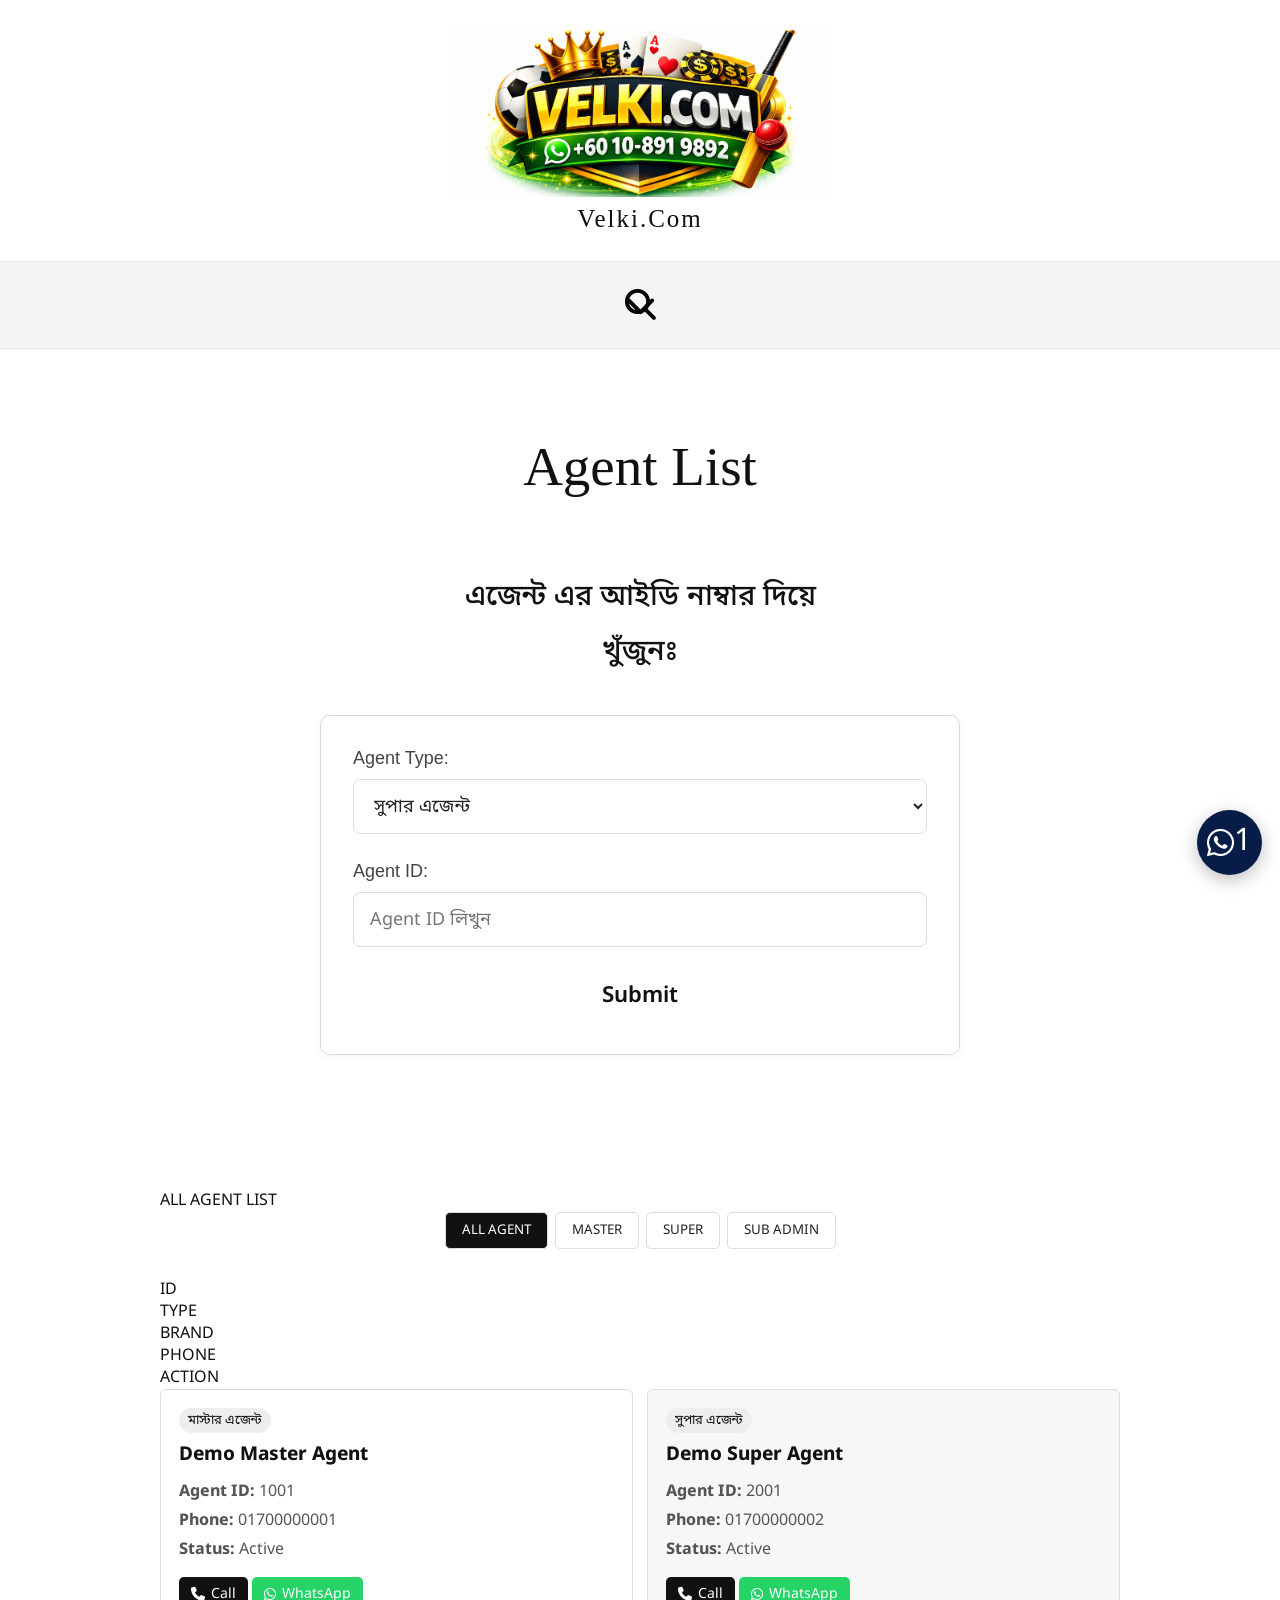
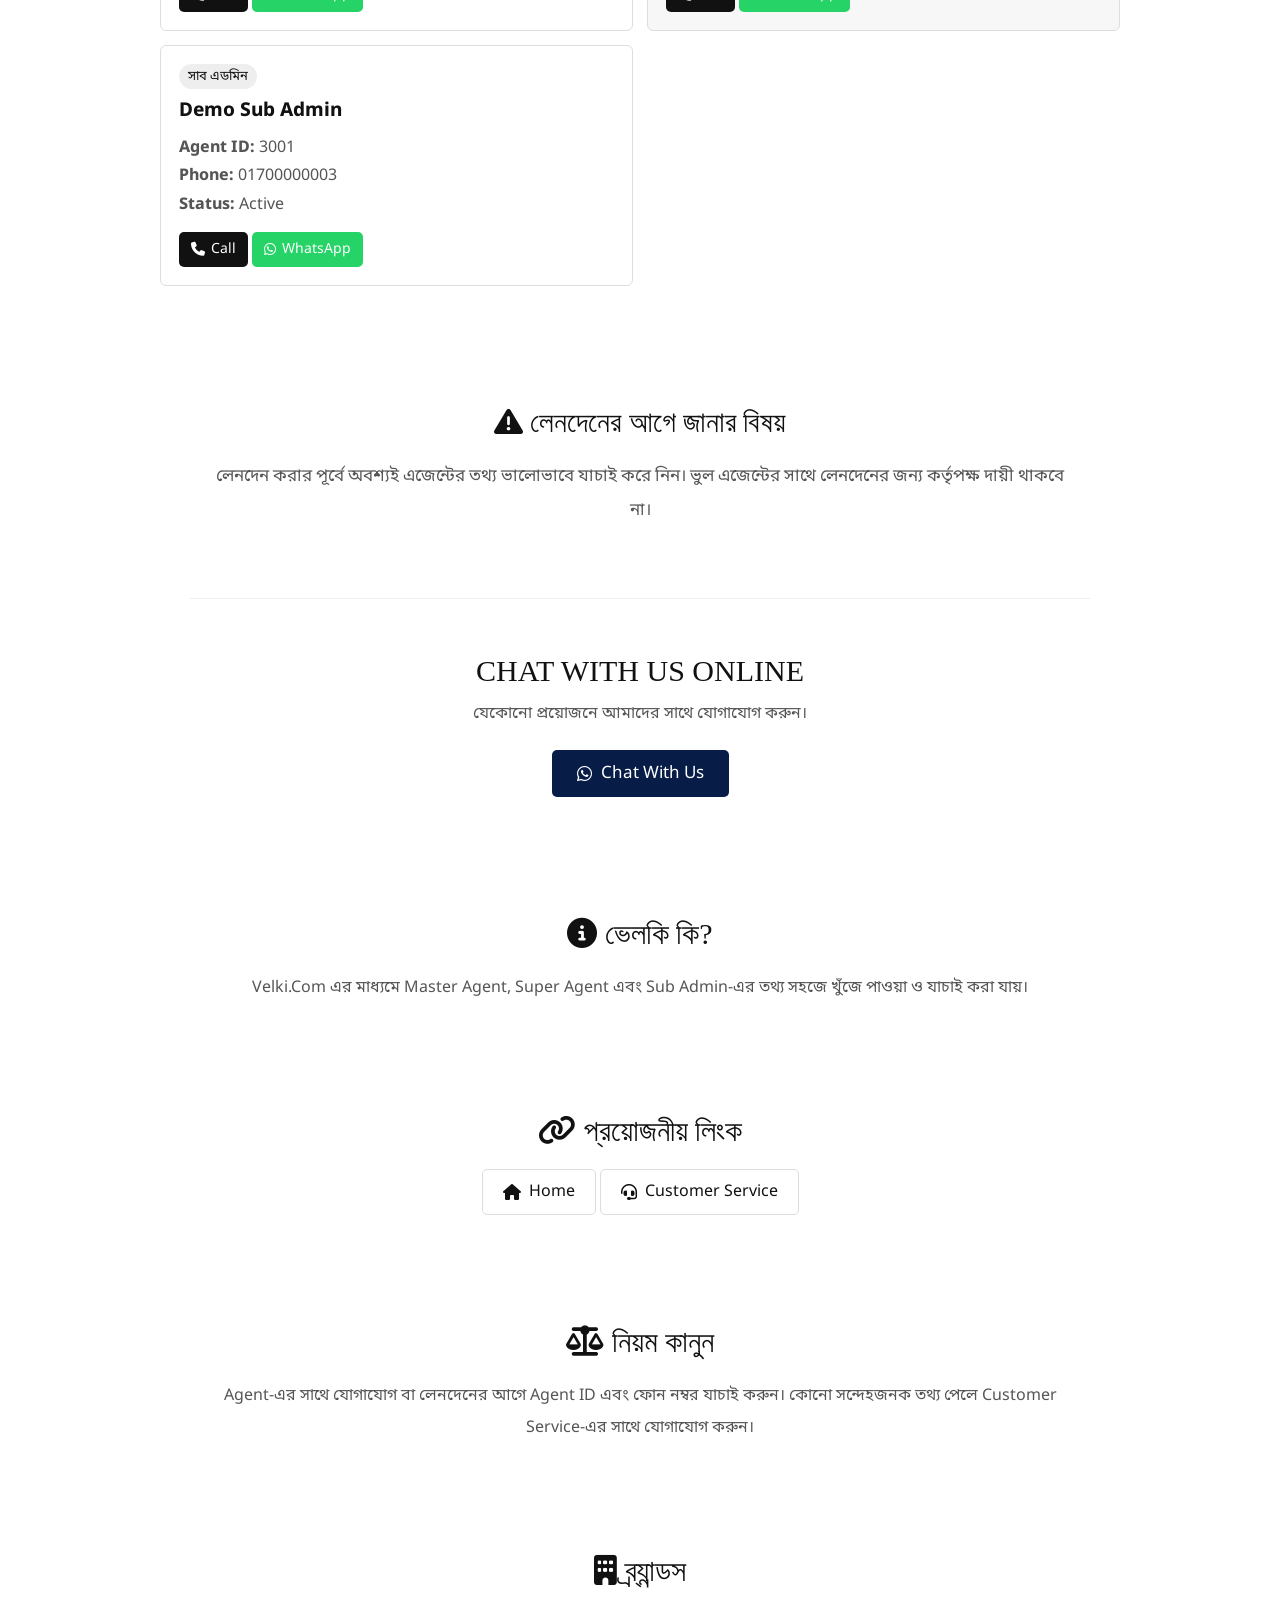
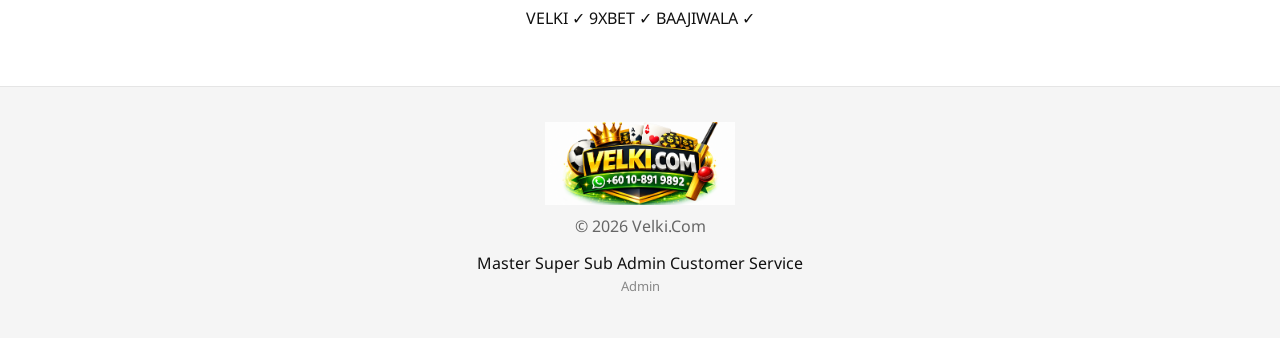
==== commit 21d0e134: "Update index.html" ====
--- a/index.html
+++ b/index.html
@@ -2,7 +2,6 @@
 <html lang="bn">
 
 <head>
-
 <meta charset="UTF-8">
 
 <meta name="viewport"
@@ -13,12 +12,14 @@
 
 <meta name="theme-color" content="#ffffff">
 
-<title>Velki.Com - Super Agent List</title>
-
-
-<!-- =====================================================
-     GOOGLE FONT
-===================================================== -->
+<meta name="description"
+      content="Velki.Com Agent List - Master, Super Agent এবং Sub Admin খুঁজুন।">
+
+<title>Velki.Com - Agent List</title>
+
+<link rel="icon"
+      type="image/png"
+      href="logo.png">
 
 <link rel="preconnect"
       href="https://fonts.googleapis.com">
@@ -30,1347 +31,11 @@
 <link href="https://fonts.googleapis.com/css2?family=Noto+Sans+Bengali:wght@400;500;600;700;800&display=swap"
       rel="stylesheet">
 
-
-<!-- =====================================================
-     FONT AWESOME
-===================================================== -->
-
 <link rel="stylesheet"
       href="https://cdnjs.cloudflare.com/ajax/libs/font-awesome/6.5.2/css/all.min.css">
 
-
-<style>
-
-/* =====================================================
-   RESET
-===================================================== */
-
-*{
-    margin:0;
-    padding:0;
-    box-sizing:border-box;
-    -webkit-tap-highlight-color:transparent;
-}
-
-html{
-    scroll-behavior:smooth;
-}
-
-body{
-
-    margin:0;
-
-    width:100%;
-
-    overflow-x:hidden;
-
-    background:#ffffff;
-
-    color:#111;
-
-    font-family:
-        Arial,
-        "Noto Sans Bengali",
-        sans-serif;
-}
-
-button,
-input,
-select{
-    font-family:inherit;
-}
-
-a{
-    color:inherit;
-}
-
-
-/* =====================================================
-   LOGO AREA
-===================================================== */
-
-.top-logo-area{
-
-    width:100%;
-
-    background:#fff;
-
-    text-align:center;
-
-    padding:26px 15px 28px;
-
-    border-bottom:1px solid #eeeeee;
-}
-
-
-/* LOGO */
-
-.main-logo{
-
-    display:block;
-
-    width:100%;
-
-    max-width:500px;
-
-    height:255px;
-
-    object-fit:contain;
-
-    margin:0 auto;
-}
-
-
-/* SITE NAME */
-
-.site-name{
-
-    margin-top:12px;
-
-    font-size:23px;
-
-    font-weight:600;
-
-    letter-spacing:1px;
-
-    color:#111;
-}
-
-
-/* =====================================================
-   CONTROL BAR
-===================================================== */
-
-.control-bar{
-
-    width:100%;
-
-    height:70px;
-
-    background:#f2f2f2;
-
-    border-bottom:1px solid #dddddd;
-
-    display:flex;
-
-    align-items:center;
-
-    justify-content:space-between;
-
-    padding:0 25px;
-
-    position:relative;
-
-    z-index:20;
-}
-
-
-.control-button{
-
-    width:48px;
-
-    height:48px;
-
-    border:0;
-
-    background:transparent;
-
-    display:flex;
-
-    align-items:center;
-
-    justify-content:center;
-
-    font-size:30px;
-
-    color:#050505;
-
-    cursor:pointer;
-}
-
-
-.control-button:active{
-
-    transform:scale(.90);
-}
-
-
-/* =====================================================
-   MOBILE MENU
-===================================================== */
-
-.mobile-menu{
-
-    position:fixed;
-
-    top:0;
-
-    left:-100%;
-
-    width:82%;
-
-    max-width:350px;
-
-    height:100vh;
-
-    background:#fff;
-
-    z-index:2000;
-
-    padding:75px 20px 25px;
-
-    box-shadow:
-        5px 0 25px
-        rgba(0,0,0,.20);
-
-    transition:.3s ease;
-
-    overflow-y:auto;
-}
-
-.mobile-menu.show{
-
-    left:0;
-}
-
-
-.close-menu{
-
-    position:absolute;
-
-    top:18px;
-
-    right:18px;
-
-    width:42px;
-
-    height:42px;
-
-    border:0;
-
-    border-radius:50%;
-
-    background:#eeeeee;
-
-    font-size:20px;
-
-    cursor:pointer;
-}
-
-
-.menu-title{
-
-    font-size:24px;
-
-    font-weight:800;
-
-    margin-bottom:20px;
-}
-
-
-.mobile-menu > a,
-.menu-dropdown > button{
-
-    width:100%;
-
-    min-height:48px;
-
-    display:flex;
-
-    align-items:center;
-
-    justify-content:space-between;
-
-    padding:12px 5px;
-
-    border:0;
-
-    border-bottom:1px solid #eeeeee;
-
-    background:#fff;
-
-    text-decoration:none;
-
-    font-size:16px;
-
-    font-weight:600;
-
-    text-align:left;
-
-    cursor:pointer;
-}
-
-
-.submenu{
-
-    display:none;
-
-    background:#f3f3f3;
-
-    padding-left:12px;
-}
-
-.submenu.show{
-    display:block;
-}
-
-
-.submenu a{
-
-    display:block;
-
-    padding:13px 8px;
-
-    border-bottom:1px solid #ddd;
-
-    text-decoration:none;
-
-    font-size:15px;
-}
-
-
-/* =====================================================
-   TOP SEARCH
-===================================================== */
-
-.top-search-box{
-
-    width:100%;
-
-    padding:12px;
-
-    background:#f2f2f2;
-
-    border-bottom:1px solid #ddd;
-
-    display:none;
-
-    gap:7px;
-}
-
-.top-search-box.show{
-
-    display:flex;
-}
-
-
-.top-search-box input{
-
-    flex:1;
-
-    min-width:0;
-
-    height:45px;
-
-    border:1px solid #bbb;
-
-    border-radius:5px;
-
-    padding:0 13px;
-
-    background:#fff;
-
-    font-size:16px;
-
-    outline:none;
-}
-
-
-.top-search-box button{
-
-    width:48px;
-
-    height:45px;
-
-    border:0;
-
-    border-radius:5px;
-
-    background:#111;
-
-    color:#fff;
-
-    font-size:18px;
-
-    cursor:pointer;
-}
-
-
-/* =====================================================
-   SUPER AGENT SECTION
-===================================================== */
-
-.find-section{
-
-    width:100%;
-
-    max-width:680px;
-
-    margin:0 auto;
-
-    padding:75px 25px 35px;
-
-    text-align:center;
-}
-
-
-/* TITLE */
-
-.find-section h1{
-
-    font-family:
-        Georgia,
-        "Times New Roman",
-        serif;
-
-    font-size:45px;
-
-    font-weight:400;
-
-    letter-spacing:.5px;
-
-    margin-bottom:72px;
-
-    line-height:1.2;
-}
-
-
-/* BANGLA TITLE */
-
-.find-section h2{
-
-    font-size:30px;
-
-    font-weight:600;
-
-    line-height:1.65;
-
-    margin-bottom:35px;
-}
-
-
-/* =====================================================
-   SEARCH CARD
-===================================================== */
-
-.search-card{
-
-    width:100%;
-
-    background:#fff;
-
-    border:1px solid #dddddd;
-
-    border-radius:10px;
-
-    padding:28px 30px 32px;
-
-    text-align:left;
-
-    box-shadow:
-        0 1px 7px
-        rgba(0,0,0,.08);
-}
-
-
-/* FORM GROUP */
-
-.form-group{
-
-    margin-bottom:27px;
-}
-
-
-.form-group label{
-
-    display:block;
-
-    font-size:20px;
-
-    font-weight:400;
-
-    color:#555;
-
-    margin-bottom:10px;
-}
-
-
-/* SELECT + INPUT */
-
-.form-group input,
-.form-group select{
-
-    width:100%;
-
-    height:64px;
-
-    padding:0 17px;
-
-    border:2px solid #e4e4e4;
-
-    border-radius:8px;
-
-    background:#fff;
-
-    color:#111;
-
-    font-size:20px;
-
-    outline:none;
-}
-
-
-.form-group input:focus,
-.form-group select:focus{
-
-    border-color:#999;
-}
-
-
-/* SELECT */
-
-.form-group select{
-
-    appearance:auto;
-
-    cursor:pointer;
-}
-
-
-/* =====================================================
-   SUBMIT BUTTON
-===================================================== */
-
-.submit-btn{
-
-    width:100%;
-
-    height:58px;
-
-    border:0;
-
-    border-radius:6px;
-
-    background:#111;
-
-    color:#fff;
-
-    font-size:19px;
-
-    font-weight:700;
-
-    cursor:pointer;
-}
-
-.submit-btn:active{
-
-    transform:scale(.98);
-}
-
-
-/* =====================================================
-   SEARCH RESULT
-===================================================== */
-
-#searchResult{
-
-    margin-top:18px;
-}
-
-
-/* =====================================================
-   NOTICE
-===================================================== */
-
-.notice-section{
-
-    width:calc(100% - 30px);
-
-    max-width:650px;
-
-    margin:15px auto 35px;
-
-    padding:20px;
-
-    text-align:center;
-
-    background:#f1f1f1;
-
-    border:1px solid #ddd;
-
-    border-radius:7px;
-}
-
-
-.notice-section h2{
-
-    font-size:20px;
-
-    margin-bottom:8px;
-}
-
-
-.notice-section p{
-
-    font-size:15px;
-
-    line-height:1.8;
-}
-
-
-/* =====================================================
-   CHAT ONLINE
-===================================================== */
-
-.chat-online-section{
-
-    width:100%;
-
-    max-width:650px;
-
-    margin:30px auto;
-
-    padding:25px 15px;
-
-    text-align:center;
-}
-
-
-.chat-online-section h2{
-
-    font-size:22px;
-
-    margin-bottom:10px;
-}
-
-
-.chat-online-section p{
-
-    font-size:15px;
-
-    margin-bottom:16px;
-}
-
-
-.online-chat-button{
-
-    display:inline-flex;
-
-    align-items:center;
-
-    justify-content:center;
-
-    gap:9px;
-
-    padding:12px 22px;
-
-    border-radius:5px;
-
-    background:#111;
-
-    color:#fff;
-
-    text-decoration:none;
-
-    font-size:16px;
-
-    font-weight:700;
-}
-
-
-/* =====================================================
-   QUICK AGENT
-===================================================== */
-
-.agent-list-section{
-
-    width:100%;
-
-    max-width:680px;
-
-    margin:30px auto 40px;
-
-    background:#fff;
-}
-
-
-.agent-list-section h2{
-
-    text-align:center;
-
-    font-size:27px;
-
-    font-weight:800;
-
-    margin-bottom:18px;
-}
-
-
-/* =====================================================
-   FILTER
-===================================================== */
-
-.filter-box{
-
-    width:100%;
-
-    display:flex;
-
-    gap:6px;
-
-    padding:8px;
-
-    background:#fff;
-
-    border-top:1px solid #ddd;
-
-    border-bottom:1px solid #ddd;
-
-    overflow-x:auto;
-
-    scrollbar-width:none;
-}
-
-.filter-box::-webkit-scrollbar{
-    display:none;
-}
-
-
-.filter-btn{
-
-    flex:1;
-
-    min-width:95px;
-
-    height:42px;
-
-    border:1px solid #ccc;
-
-    border-radius:4px;
-
-    background:#fff;
-
-    font-size:14px;
-
-    font-weight:700;
-
-    cursor:pointer;
-
-    white-space:nowrap;
-}
-
-
-.filter-btn.active{
-
-    background:#111;
-
-    color:#fff;
-
-    border-color:#111;
-}
-
-
-/* =====================================================
-   AGENT CONTAINER
-===================================================== */
-
-#agentListContainer{
-
-    width:100%;
-
-    border-left:1px solid #111;
-
-    border-right:1px solid #111;
-}
-
-
-/* =====================================================
-   AGENT ROW
-===================================================== */
-
-.agent-row{
-
-    width:100%;
-
-    min-height:150px;
-
-    display:grid;
-
-    grid-template-columns:
-        17%
-        31%
-        36%
-        16%;
-
-    align-items:center;
-
-    padding:10px 5px;
-
-    border-bottom:1px solid #ddd;
-}
-
-
-/* LIGHT */
-
-.agent-row:nth-child(odd){
-
-    background:#ffffff;
-}
-
-
-/* DEEP */
-
-.agent-row:nth-child(even){
-
-    background:#eeeeee;
-}
-
-
-/* =====================================================
-   AGENT ID
-===================================================== */
-
-.agent-id-box{
-
-    text-align:center;
-
-    font-size:18px;
-
-    font-weight:600;
-
-    line-height:1.8;
-
-    overflow-wrap:anywhere;
-}
-
-
-.agent-id-box a{
-
-    color:#111;
-
-    text-decoration:underline;
-}
-
-
-/* =====================================================
-   AGENT INFO
-===================================================== */
-
-.agent-info{
-
-    display:flex;
-
-    flex-direction:column;
-
-    justify-content:center;
-
-    gap:2px;
-
-    min-width:0;
-
-    font-size:18px;
-
-    font-weight:700;
-
-    line-height:1.6;
-}
-
-
-.agent-type{
-
-    font-weight:700;
-
-    word-break:break-word;
-}
-
-
-.agent-brand{
-
-    color:#111;
-
-    text-decoration:underline;
-
-    font-weight:700;
-}
-
-
-/* =====================================================
-   GREEN CHECK
-===================================================== */
-
-.agent-check{
-
-    display:inline-flex;
-
-    align-items:center;
-
-    justify-content:center;
-
-    width:25px;
-
-    height:25px;
-
-    margin-left:2px;
-
-    border-radius:4px;
-
-    background:#66b65d;
-
-    color:#fff;
-
-    font-size:16px;
-
-    font-weight:800;
-
-    vertical-align:middle;
-}
-
-
-/* =====================================================
-   PHONE
-===================================================== */
-
-.agent-phone{
-
-    min-width:0;
-
-    text-align:left;
-
-    font-size:18px;
-
-    font-weight:600;
-
-    line-height:1.75;
-
-    overflow-wrap:anywhere;
-}
-
-
-.agent-phone a{
-
-    color:#111;
-
-    text-decoration:underline;
-}
-
-
-/* =====================================================
-   ACTION
-===================================================== */
-
-.agent-action{
-
-    text-align:center;
-
-    font-size:17px;
-
-    font-weight:600;
-
-    line-height:1.7;
-}
-
-
-.agent-action a{
-
-    display:block;
-
-    color:#111;
-
-    text-decoration:underline;
-
-    cursor:pointer;
-}
-
-
-/* =====================================================
-   NO RESULT
-===================================================== */
-
-.no-agent{
-
-    padding:28px 15px;
-
-    background:#f1f1f1;
-
-    text-align:center;
-
-    font-size:16px;
-
-    font-weight:600;
-}
-
-
-/* =====================================================
-   INFO SECTIONS
-===================================================== */
-
-.info-section{
-
-    width:calc(100% - 30px);
-
-    max-width:650px;
-
-    margin:25px auto;
-
-    padding:20px;
-
-    background:#f5f5f5;
-
-    border:1px solid #ddd;
-
-    border-radius:7px;
-}
-
-
-.info-section h2{
-
-    font-size:21px;
-
-    margin-bottom:10px;
-}
-
-
-.info-section p{
-
-    font-size:15px;
-
-    line-height:1.8;
-}
-
-
-.info-link{
-
-    display:block;
-
-    padding:10px 0;
-
-    text-decoration:none;
-
-    font-weight:600;
-}
-
-
-/* =====================================================
-   FOOTER
-===================================================== */
-
-footer{
-
-    width:100%;
-
-    margin-top:40px;
-
-    padding:28px 15px;
-
-    text-align:center;
-
-    background:#f2f2f2;
-
-    border-top:1px solid #ddd;
-}
-
-
-.footer-logo-image{
-
-    width:65px;
-
-    height:65px;
-
-    object-fit:contain;
-
-    margin-bottom:8px;
-}
-
-
-footer p{
-
-    font-size:14px;
-
-    margin-bottom:10px;
-}
-
-
-.admin-link{
-
-    font-size:13px;
-
-    text-decoration:underline;
-}
-
-
-/* =====================================================
-   FLOATING WHATSAPP
-===================================================== */
-
-.chat-button{
-
-    position:fixed;
-
-    right:16px;
-
-    bottom:25px;
-
-    width:58px;
-
-    height:58px;
-
-    border-radius:50%;
-
-    display:flex;
-
-    align-items:center;
-
-    justify-content:center;
-
-    background:#111;
-
-    color:#fff;
-
-    text-decoration:none;
-
-    font-size:28px;
-
-    box-shadow:
-        0 4px 18px
-        rgba(0,0,0,.28);
-
-    z-index:900;
-}
-
-
-/* =====================================================
-   MOBILE
-===================================================== */
-
-@media(max-width:600px){
-
-    .top-logo-area{
-
-        padding:24px 12px 27px;
-    }
-
-
-    .main-logo{
-
-        width:100%;
-
-        max-width:520px;
-
-        height:255px;
-    }
-
-
-    .site-name{
-
-        margin-top:10px;
-
-        font-size:21px;
-
-        letter-spacing:1px;
-    }
-
-
-    .control-bar{
-
-        height:70px;
-
-        padding:0 24px;
-    }
-
-
-    .control-button{
-
-        font-size:30px;
-    }
-
-
-    .find-section{
-
-        padding:
-            78px
-            25px
-            30px;
-    }
-
-
-    .find-section h1{
-
-        font-size:42px;
-
-        margin-bottom:70px;
-    }
-
-
-    .find-section h2{
-
-        font-size:28px;
-
-        line-height:1.7;
-
-        margin-bottom:34px;
-    }
-
-
-    .search-card{
-
-        padding:
-            27px
-            30px
-            32px;
-    }
-
-
-    .form-group label{
-
-        font-size:19px;
-    }
-
-
-    .form-group input,
-    .form-group select{
-
-        height:63px;
-
-        font-size:19px;
-    }
-
-
-    .submit-btn{
-
-        height:57px;
-    }
-
-
-    .agent-list-section h2{
-
-        font-size:23px;
-    }
-
-
-    .agent-row{
-
-        grid-template-columns:
-            17%
-            31%
-            36%
-            16%;
-
-        min-height:145px;
-
-        padding:9px 4px;
-    }
-
-
-    .agent-id-box{
-
-        font-size:16px;
-    }
-
-
-    .agent-info{
-
-        font-size:16px;
-
-        line-height:1.65;
-    }
-
-
-    .agent-check{
-
-        width:23px;
-
-        height:23px;
-
-        font-size:14px;
-    }
-
-
-    .agent-phone{
-
-        font-size:16px;
-
-        line-height:1.8;
-    }
-
-
-    .agent-action{
-
-        font-size:15px;
-    }
-
-}
-
-
-/* =====================================================
-   SMALL MOBILE
-===================================================== */
-
-@media(max-width:380px){
-
-    .main-logo{
-
-        height:220px;
-    }
-
-
-    .find-section{
-
-        padding-left:18px;
-
-        padding-right:18px;
-    }
-
-
-    .find-section h1{
-
-        font-size:36px;
-    }
-
-
-    .find-section h2{
-
-        font-size:24px;
-    }
-
-
-    .search-card{
-
-        padding:22px;
-    }
-
-
-    .agent-row{
-
-        min-height:135px;
-    }
-
-
-    .agent-id-box,
-    .agent-info,
-    .agent-phone{
-
-        font-size:14px;
-    }
-
-
-    .agent-action{
-
-        font-size:13px;
-    }
-
-
-    .agent-check{
-
-        width:20px;
-
-        height:20px;
-
-        font-size:12px;
-    }
-
-}
-
-</style>
+<link rel="stylesheet"
+      href="style.css">
 
 </head>
 
@@ -1379,39 +44,39 @@
 
 
 <!-- =====================================================
-     LOGO
-===================================================== -->
-
-<section class="top-logo-area">
-
-    <a href="index.html">
-
-        <!-- আপনার logo.png এখানে -->
+     HEADER LOGO
+===================================================== -->
+
+<header class="top-logo-area">
+
+    <a href="index.html"
+       class="logo-link">
+
         <img
-            src="images/logo.png"
-            alt="Velki.Com Logo"
+            src="logo.png"
+            alt="Velki.Com"
             class="main-logo">
 
     </a>
-
 
     <div class="site-name">
         Velki.Com
     </div>
 
-</section>
-
+</header>
 
 
 <!-- =====================================================
      CONTROL BAR
 ===================================================== -->
 
-<div class="control-bar">
+<nav class="control-bar">
 
     <button
+        type="button"
         class="control-button"
-        id="menuBtn">
+        id="menuBtn"
+        aria-label="Menu">
 
         <i class="fa-solid fa-chevron-down"></i>
 
@@ -1419,27 +84,35 @@
 
 
     <button
+        type="button"
         class="control-button"
-        id="topSearchBtn">
+        id="topSearchBtn"
+        aria-label="Search">
 
         <i class="fa-solid fa-magnifying-glass"></i>
 
     </button>
 
+</nav>
+
+
+<!-- =====================================================
+     MOBILE MENU
+===================================================== -->
+
+<div
+    class="menu-overlay"
+    id="menuOverlay">
 </div>
 
 
-
-<!-- =====================================================
-     MENU
-===================================================== -->
-
-<div
+<aside
     class="mobile-menu"
     id="mobileMenu">
 
 
     <button
+        type="button"
         class="close-menu"
         id="closeMenu">
 
@@ -1453,20 +126,34 @@
     </div>
 
 
-    <a href="#findAgent">
-        এজেন্ট কে খুঁজুন
+    <a href="#findAgent"
+       class="menu-link">
+
+        <span>
+            <i class="fa-solid fa-magnifying-glass"></i>
+            এজেন্ট কে খুঁজুন
+        </span>
+
     </a>
 
 
+    <!-- AGENT MENU -->
+
     <div class="menu-dropdown">
 
-        <button id="agentMenuBtn">
+        <button
+            type="button"
+            id="agentMenuBtn">
 
             <span>
+                <i class="fa-solid fa-users"></i>
                 সকল এজেন্ট লিস্ট
             </span>
 
-            <i class="fa-solid fa-chevron-down"></i>
+            <i
+                class="fa-solid fa-chevron-down"
+                id="agentMenuArrow">
+            </i>
 
         </button>
 
@@ -1476,27 +163,27 @@
             id="agentSubmenu">
 
 
-            <a
-                href="#agentList"
-                data-type="master">
+            <a href="master.html">
+
+                <i class="fa-solid fa-crown"></i>
 
                 মাস্টার এজেন্ট লিস্ট
 
             </a>
 
 
-            <a
-                href="#agentList"
-                data-type="super">
+            <a href="super.html">
+
+                <i class="fa-solid fa-star"></i>
 
                 সুপার এজেন্ট লিস্ট
 
             </a>
 
 
-            <a
-                href="#agentList"
-                data-type="admin">
+            <a href="subadmin.html">
+
+                <i class="fa-solid fa-user-shield"></i>
 
                 সাব এডমিন লিস্ট
 
@@ -1507,32 +194,77 @@
     </div>
 
 
-    <a href="#customerService">
-        কাস্টমার সার্ভিস
+    <a href="customer-service.html"
+       class="menu-link">
+
+        <span>
+
+            <i class="fa-solid fa-headset"></i>
+
+            কাস্টমার সার্ভিস
+
+        </span>
+
     </a>
 
 
-    <a href="#importantLinks">
-        প্রয়োজনীয় লিংক
+    <a href="#importantLinks"
+       class="menu-link">
+
+        <span>
+
+            <i class="fa-solid fa-link"></i>
+
+            প্রয়োজনীয় লিংক
+
+        </span>
+
     </a>
 
 
-    <a href="#about">
-        ভেলকি কি?
+    <a href="#about"
+       class="menu-link">
+
+        <span>
+
+            <i class="fa-solid fa-circle-info"></i>
+
+            ভেলকি কি?
+
+        </span>
+
     </a>
 
 
-    <a href="#rules">
-        নিয়ম কানুন
+    <a href="#rules"
+       class="menu-link">
+
+        <span>
+
+            <i class="fa-solid fa-file-lines"></i>
+
+            নিয়ম কানুন
+
+        </span>
+
     </a>
 
 
-    <a href="#brands">
-        ব্র্যান্ডস
+    <a href="#brands"
+       class="menu-link">
+
+        <span>
+
+            <i class="fa-solid fa-building"></i>
+
+            ব্র্যান্ডস
+
+        </span>
+
     </a>
 
-</div>
-
+
+</aside>
 
 
 <!-- =====================================================
@@ -1551,7 +283,9 @@
         autocomplete="off">
 
 
-    <button id="topSearchSubmit">
+    <button
+        type="button"
+        id="topSearchSubmit">
 
         <i class="fa-solid fa-magnifying-glass"></i>
 
@@ -1560,10 +294,12 @@
 </div>
 
 
-
-<!-- =====================================================
-     SUPER AGENT
-===================================================== -->
+<!-- =====================================================
+     FIND AGENT
+===================================================== -->
+
+<main>
+
 
 <section
     class="find-section"
@@ -1571,13 +307,15 @@
 
 
     <h1>
-        Super Agent List
+        Agent List
     </h1>
 
 
     <h2>
 
-        এজেন্ট এর আইডি নাম্বার দিয়ে<br>
+        এজেন্ট এর আইডি নাম্বার দিয়ে
+
+        <br>
 
         খুঁজুনঃ
 
@@ -1591,55 +329,71 @@
 
         <div class="form-group">
 
-            <label>
+            <label for="agentType">
+
                 Agent Type:
+
             </label>
 
 
-            <select id="agentType">
+            <select
+                id="agentType"
+                aria-label="Agent Type">
+
 
                 <option value="master">
+
                     মাস্টার এজেন্ট
+
                 </option>
 
 
-                <option value="super" selected>
+                <option
+                    value="super"
+                    selected>
+
                     সুপার এজেন্ট
+
                 </option>
 
 
                 <option value="admin">
+
                     সাব এডমিন
+
                 </option>
 
+
             </select>
 
         </div>
 
 
-
         <!-- AGENT ID -->
 
         <div class="form-group">
 
-            <label>
+            <label for="agentId">
+
                 Agent ID:
+
             </label>
 
 
             <input
                 type="text"
                 id="agentId"
-                placeholder=""
-                autocomplete="off">
+                placeholder="Agent ID লিখুন"
+                autocomplete="off"
+                inputmode="numeric">
 
         </div>
 
 
-
         <!-- SUBMIT -->
 
         <button
+            type="button"
             class="submit-btn"
             id="searchAgentBtn">
 
@@ -1648,13 +402,150 @@
         </button>
 
 
-        <div id="searchResult"></div>
+        <!-- RESULT -->
+
+        <div
+            id="searchResult"
+            class="search-result">
+        </div>
+
 
     </div>
 
 </section>
 
 
+<!-- =====================================================
+     DIVIDER
+===================================================== -->
+
+<div class="section-divider"></div>
+
+
+<!-- =====================================================
+     QUICK AGENT
+===================================================== -->
+
+<section
+    class="agent-list-section"
+    id="agentList">
+
+
+    <div class="agent-list-box">
+
+
+        <div class="agent-list-title">
+
+            <span id="agentListTitle">
+                ALL AGENT LIST
+            </span>
+
+        </div>
+
+
+        <!-- FILTER -->
+
+        <div class="filter-box">
+
+
+            <button
+                type="button"
+                class="filter-btn active"
+                data-filter="all">
+
+                ALL AGENT
+
+            </button>
+
+
+            <button
+                type="button"
+                class="filter-btn"
+                data-filter="master">
+
+                MASTER
+
+            </button>
+
+
+            <button
+                type="button"
+                class="filter-btn"
+                data-filter="super">
+
+                SUPER
+
+            </button>
+
+
+            <button
+                type="button"
+                class="filter-btn"
+                data-filter="admin">
+
+                SUB ADMIN
+
+            </button>
+
+
+        </div>
+
+
+        <!-- AGENT TABLE HEADER -->
+
+        <div
+            class="agent-table-header">
+
+
+            <div>
+                ID
+            </div>
+
+
+            <div>
+                TYPE
+            </div>
+
+
+            <div>
+                BRAND
+            </div>
+
+
+            <div>
+                PHONE
+            </div>
+
+
+            <div>
+                ACTION
+            </div>
+
+
+        </div>
+
+
+        <!-- AGENT DATA -->
+
+        <div
+            id="agentListContainer"
+            class="agent-list-container">
+
+            <div class="loading-agent">
+
+                <i class="fa-solid fa-spinner fa-spin"></i>
+
+                এজেন্ট লোড হচ্ছে...
+
+            </div>
+
+        </div>
+
+
+    </div>
+
+</section>
+
 
 <!-- =====================================================
      NOTICE
@@ -1662,8 +553,13 @@
 
 <section class="notice-section">
 
+
     <h2>
+
+        <i class="fa-solid fa-triangle-exclamation"></i>
+
         লেনদেনের আগে জানার বিষয়
+
     </h2>
 
 
@@ -1672,14 +568,17 @@
         লেনদেন করার পূর্বে অবশ্যই এজেন্টের
         তথ্য ভালোভাবে যাচাই করে নিন।
 
+        ভুল এজেন্টের সাথে লেনদেনের জন্য
+        কর্তৃপক্ষ দায়ী থাকবে না।
+
     </p>
 
+
 </section>
 
 
-
-<!-- =====================================================
-     CHAT
+<!-- =====================================================
+     CUSTOMER SERVICE
 ===================================================== -->
 
 <section
@@ -1693,14 +592,16 @@
 
 
     <p>
-        যেকোনো প্রয়োজনে আমাদের সাথে যোগাযোগ করুন
+
+        যেকোনো প্রয়োজনে আমাদের সাথে যোগাযোগ করুন।
+
     </p>
 
 
     <a
         href="https://wa.me/60108919892"
         target="_blank"
-        rel="noopener"
+        rel="noopener noreferrer"
         class="online-chat-button">
 
         <i class="fa-brands fa-whatsapp"></i>
@@ -1709,69 +610,8 @@
 
     </a>
 
+
 </section>
-
-
-
-<!-- =====================================================
-     QUICK AGENT
-===================================================== -->
-
-<section
-    class="agent-list-section"
-    id="agentList">
-
-
-    <h2>
-        QUICK AGENT
-    </h2>
-
-
-    <div class="filter-box">
-
-
-        <button
-            class="filter-btn active"
-            data-filter="all">
-
-            সকল এজেন্ট
-
-        </button>
-
-
-        <button
-            class="filter-btn"
-            data-filter="master">
-
-            মাস্টার
-
-        </button>
-
-
-        <button
-            class="filter-btn"
-            data-filter="super">
-
-            সুপার
-
-        </button>
-
-
-        <button
-            class="filter-btn"
-            data-filter="admin">
-
-            সাব এডমিন
-
-        </button>
-
-    </div>
-
-
-    <div id="agentListContainer"></div>
-
-</section>
-
 
 
 <!-- =====================================================
@@ -1784,20 +624,24 @@
 
 
     <h2>
+
+        <i class="fa-solid fa-circle-info"></i>
+
         ভেলকি কি?
+
     </h2>
 
 
     <p>
 
-        আমাদের ওয়েবসাইটের মাধ্যমে সহজেই
-        এজেন্টের তথ্য যাচাই ও প্রয়োজনীয়
-        যোগাযোগ করতে পারবেন।
+        Velki.Com এর মাধ্যমে Master Agent,
+        Super Agent এবং Sub Admin-এর
+        তথ্য সহজে খুঁজে পাওয়া ও যাচাই করা যায়।
 
     </p>
 
+
 </section>
-
 
 
 <!-- =====================================================
@@ -1810,20 +654,37 @@
 
 
     <h2>
+
+        <i class="fa-solid fa-link"></i>
+
         প্রয়োজনীয় লিংক
+
     </h2>
 
 
-    <a href="#" class="info-link">
-
-        <i class="fa-solid fa-link"></i>
-
-        প্রয়োজনীয় লিংক
+    <a
+        href="home.html"
+        class="info-link">
+
+        <i class="fa-solid fa-house"></i>
+
+        Home
 
     </a>
 
+
+    <a
+        href="customer-service.html"
+        class="info-link">
+
+        <i class="fa-solid fa-headset"></i>
+
+        Customer Service
+
+    </a>
+
+
 </section>
-
 
 
 <!-- =====================================================
@@ -1836,19 +697,26 @@
 
 
     <h2>
+
+        <i class="fa-solid fa-scale-balanced"></i>
+
         নিয়ম কানুন
+
     </h2>
 
 
     <p>
 
-        এজেন্টের সাথে লেনদেন করার পূর্বে
-        অবশ্যই এজেন্টের তথ্য যাচাই করুন।
+        Agent-এর সাথে যোগাযোগ বা লেনদেনের
+        আগে Agent ID এবং ফোন নম্বর যাচাই করুন।
+
+        কোনো সন্দেহজনক তথ্য পেলে Customer
+        Service-এর সাথে যোগাযোগ করুন।
 
     </p>
 
+
 </section>
-
 
 
 <!-- =====================================================
@@ -1861,17 +729,40 @@
 
 
     <h2>
+
+        <i class="fa-solid fa-building"></i>
+
         ব্র্যান্ডস
+
     </h2>
 
 
-    <p>
-        Velki.Com
-    </p>
+    <div class="brand-list">
+
+
+        <span>
+            VELKI ✓
+        </span>
+
+
+        <span>
+            9XBET ✓
+        </span>
+
+
+        <span>
+            BAAJIWALA ✓
+        </span>
+
+
+    </div>
+
 
 </section>
 
 
+</main>
+
 
 <!-- =====================================================
      FOOTER
@@ -1881,7 +772,7 @@
 
 
     <img
-        src="images/logo.png"
+        src="logo.png"
         alt="Velki.Com"
         class="footer-logo-image">
 
@@ -1891,6 +782,32 @@
     </p>
 
 
+    <div class="footer-links">
+
+
+        <a href="master.html">
+            Master
+        </a>
+
+
+        <a href="super.html">
+            Super
+        </a>
+
+
+        <a href="subadmin.html">
+            Sub Admin
+        </a>
+
+
+        <a href="customer-service.html">
+            Customer Service
+        </a>
+
+
+    </div>
+
+
     <a
         href="admin.html"
         class="admin-link">
@@ -1899,24 +816,38 @@
 
     </a>
 
+
 </footer>
 
 
-
-<!-- =====================================================
-     FLOATING CHAT
+<!-- =====================================================
+     FLOATING CUSTOMER SERVICE
 ===================================================== -->
 
 <a
     href="https://wa.me/60108919892"
     target="_blank"
-    rel="noopener"
-    class="chat-button">
+    rel="noopener noreferrer"
+    class="chat-button"
+    aria-label="Customer Service">
+
 
     <i class="fa-brands fa-whatsapp"></i>
 
+
+    <span class="online-dot">
+        1
+    </span>
+
+
 </a>
 
+
+<!-- =====================================================
+     SCRIPT
+===================================================== -->
+
+<script src="script.js"></script>
 
 
 <script>
@@ -1928,51 +859,133 @@
 const menuBtn =
     document.getElementById("menuBtn");
 
+const closeMenu =
+    document.getElementById("closeMenu");
+
 const mobileMenu =
     document.getElementById("mobileMenu");
 
-const closeMenu =
-    document.getElementById("closeMenu");
-
-
-menuBtn.addEventListener("click",function(){
+const menuOverlay =
+    document.getElementById("menuOverlay");
+
+
+function openMenu(){
 
     mobileMenu.classList.add("show");
 
-});
-
-
-closeMenu.addEventListener("click",function(){
+    menuOverlay.classList.add("show");
+
+    document.body.classList.add("menu-open");
+
+}
+
+
+function closeMobileMenu(){
 
     mobileMenu.classList.remove("show");
 
-});
-
-
-document
-.querySelectorAll(".mobile-menu > a")
-.forEach(function(link){
-
-    link.addEventListener("click",function(){
-
-        mobileMenu.classList.remove("show");
-
-    });
-
-});
+    menuOverlay.classList.remove("show");
+
+    document.body.classList.remove("menu-open");
+
+}
+
+
+if(menuBtn){
+
+    menuBtn.addEventListener(
+        "click",
+        openMenu
+    );
+
+}
+
+
+if(closeMenu){
+
+    closeMenu.addEventListener(
+        "click",
+        closeMobileMenu
+    );
+
+}
+
+
+if(menuOverlay){
+
+    menuOverlay.addEventListener(
+        "click",
+        closeMobileMenu
+    );
+
+}
 
 
 /* =====================================================
    SUB MENU
 ===================================================== */
 
+const agentMenuBtn =
+    document.getElementById(
+        "agentMenuBtn"
+    );
+
+const agentSubmenu =
+    document.getElementById(
+        "agentSubmenu"
+    );
+
+const agentMenuArrow =
+    document.getElementById(
+        "agentMenuArrow"
+    );
+
+
+if(agentMenuBtn){
+
+    agentMenuBtn.addEventListener(
+        "click",
+        function(){
+
+            agentSubmenu.classList.toggle(
+                "show"
+            );
+
+
+            if(
+                agentSubmenu.classList.contains(
+                    "show"
+                )
+            ){
+
+                agentMenuArrow.style.transform =
+                    "rotate(180deg)";
+
+            }else{
+
+                agentMenuArrow.style.transform =
+                    "rotate(0deg)";
+
+            }
+
+        }
+    );
+
+}
+
+
+/* =====================================================
+   CLOSE MENU WHEN LINK CLICKED
+===================================================== */
+
 document
-.getElementById("agentMenuBtn")
-.addEventListener("click",function(){
-
-    document
-    .getElementById("agentSubmenu")
-    .classList.toggle("show");
+.querySelectorAll(".mobile-menu a")
+.forEach(function(link){
+
+    link.addEventListener(
+        "click",
+        closeMobileMenu
+    );
 
 });
 
@@ -1982,549 +995,226 @@
 ===================================================== */
 
 const topSearchBtn =
-    document.getElementById("topSearchBtn");
+    document.getElementById(
+        "topSearchBtn"
+    );
 
 const topSearchBox =
-    document.getElementById("topSearchBox");
-
-
-topSearchBtn.addEventListener("click",function(){
-
-    topSearchBox.classList.toggle("show");
-
-    if(
-        topSearchBox
-        .classList
-        .contains("show")
-    ){
-
-        document
-        .getElementById("topSearchInput")
-        .focus();
+    document.getElementById(
+        "topSearchBox"
+    );
+
+const topSearchInput =
+    document.getElementById(
+        "topSearchInput"
+    );
+
+
+if(topSearchBtn){
+
+    topSearchBtn.addEventListener(
+        "click",
+        function(){
+
+            topSearchBox.classList.toggle(
+                "show"
+            );
+
+
+            if(
+                topSearchBox.classList.contains(
+                    "show"
+                )
+            ){
+
+                setTimeout(
+                    function(){
+
+                        topSearchInput.focus();
+
+                    },
+                    100
+                );
+
+            }
+
+        }
+    );
+
+}
+
+
+/* =====================================================
+   TOP SEARCH
+===================================================== */
+
+const topSearchSubmit =
+    document.getElementById(
+        "topSearchSubmit"
+    );
+
+
+function performTopSearch(){
+
+    const value =
+        topSearchInput.value.trim();
+
+
+    if(!value){
+
+        topSearchInput.focus();
+
+        return;
 
     }
 
-});
+
+    const mainInput =
+        document.getElementById(
+            "agentId"
+        );
+
+
+    if(mainInput){
+
+        mainInput.value = value;
+
+    }
+
+
+    const findSection =
+        document.getElementById(
+            "findAgent"
+        );
+
+
+    if(findSection){
+
+        findSection.scrollIntoView({
+            behavior:"smooth",
+            block:"start"
+        });
+
+    }
+
+
+    setTimeout(
+        function(){
+
+            const searchButton =
+                document.getElementById(
+                    "searchAgentBtn"
+                );
+
+
+            if(searchButton){
+
+                searchButton.click();
+
+            }
+
+        },
+        500
+    );
+
+}
+
+
+if(topSearchSubmit){
+
+    topSearchSubmit.addEventListener(
+        "click",
+        performTopSearch
+    );
+
+}
+
+
+if(topSearchInput){
+
+    topSearchInput.addEventListener(
+        "keydown",
+        function(event){
+
+            if(event.key === "Enter"){
+
+                performTopSearch();
+
+            }
+
+        }
+    );
+
+}
 
 
 /* =====================================================
-   AGENT DATA
-===================================================== */
-
-let agents = [
-
-    {
-        id:"101",
-        type:"super",
-        typeName:"SUPER",
-        phone:"+855961234567"
-    },
-
-    {
-        id:"102",
-        type:"super",
-        typeName:"SUPER",
-        phone:"+855969876543"
-    },
-
-    {
-        id:"103",
-        type:"super",
-        typeName:"SUPER",
-        phone:"+855965555555"
-    },
-
-    {
-        id:"104",
-        type:"super",
-        typeName:"SUPER",
-        phone:"+855966666666"
-    },
-
-    {
-        id:"105",
-        type:"super",
-        typeName:"SUPER",
-        phone:"+855967777777"
-    },
-
-    {
-        id:"106",
-        type:"super",
-        typeName:"SUPER",
-        phone:"+855968888888"
-    },
-
-    {
-        id:"107",
-        type:"super",
-        typeName:"SUPER",
-        phone:"+855969999999"
-    }
-
-];
-
-
-/* =====================================================
-   CREATE AGENT
-===================================================== */
-
-function createAgentRow(agent){
-
-    const row =
-        document.createElement("div");
-
-    row.className =
-        "agent-row";
-
-
-    const type =
-        agent.typeName ||
-        (
-            agent.type === "master"
-            ? "MASTER"
-            :
-            agent.type === "super"
-            ? "SUPER"
-            :
-            "ADMIN"
-        );
-
-
-    row.innerHTML = `
-
-        <div class="agent-id-box">
-
-            <a href="#"
-               onclick="return false;">
-
-                ${agent.id || ""}
-
-            </a>
-
-        </div>
-
-
-        <div class="agent-info">
-
-            <div class="agent-type">
-
-                ${type}
-
-            </div>
-
-
-            <div>
-
-                <a
-                    href="#"
-                    class="agent-brand"
-                    onclick="return false;">
-
-                    VELKI
-
-                </a>
-
-                <span class="agent-check">
-                    ✓
-                </span>
-
-            </div>
-
-
-            <div>
-
-                <a
-                    href="#"
-                    class="agent-brand"
-                    onclick="return false;">
-
-                    9XBET
-
-                </a>
-
-                <span class="agent-check">
-                    ✓
-                </span>
-
-            </div>
-
-        </div>
-
-
-        <div class="agent-phone">
-
-            <a href="tel:${agent.phone || ""}">
-
-                ${agent.phone || ""}
-
-            </a>
-
-        </div>
-
-
-        <div class="agent-action">
-
-            <a
-                href="#"
-                onclick="
-                    complaint('${agent.id}');
-                    return false;
-                ">
-
-                অভিযোগ
-
-            </a>
-
-
-            <a
-                href="tel:${agent.phone || ""}">
-
-                যোগ
-
-            </a>
-
-        </div>
-
-    `;
-
-
-    return row;
-
-}
-
-
-/* =====================================================
-   RENDER AGENTS
-===================================================== */
-
-function renderAgents(filter="all"){
-
-    const container =
-        document.getElementById(
-            "agentListContainer"
-        );
-
-
-    container.innerHTML = "";
-
-
-    const filtered =
-        agents.filter(function(agent){
-
-            if(filter === "all"){
-                return true;
-            }
-
-            return agent.type === filter;
-
-        });
-
-
-    if(filtered.length === 0){
-
-        container.innerHTML = `
-
-            <div class="no-agent">
-
-                কোনো এজেন্ট পাওয়া যায়নি।
-
-            </div>
-
-        `;
-
-        return;
-
-    }
-
-
-    filtered.forEach(function(agent){
-
-        container.appendChild(
-            createAgentRow(agent)
-        );
-
-    });
-
-}
-
-
-/* =====================================================
-   FILTER
+   FILTER TITLE
 ===================================================== */
 
 document
 .querySelectorAll(".filter-btn")
 .forEach(function(button){
 
-    button.addEventListener("click",function(){
-
-        document
-        .querySelectorAll(".filter-btn")
-        .forEach(function(btn){
-
-            btn.classList.remove("active");
-
-        });
-
-
-        this.classList.add("active");
-
-
-        renderAgents(
-            this.dataset.filter
-        );
-
-    });
+    button.addEventListener(
+        "click",
+        function(){
+
+            document
+            .querySelectorAll(".filter-btn")
+            .forEach(function(btn){
+
+                btn.classList.remove(
+                    "active"
+                );
+
+            });
+
+
+            this.classList.add("active");
+
+
+            const filter =
+                this.dataset.filter;
+
+
+            const title =
+                document.getElementById(
+                    "agentListTitle"
+                );
+
+
+            if(filter === "master"){
+
+                title.textContent =
+                    "ALL MASTER AGENT LIST";
+
+            }
+            else if(filter === "super"){
+
+                title.textContent =
+                    "ALL SUPER AGENT LIST";
+
+            }
+            else if(filter === "admin"){
+
+                title.textContent =
+                    "ALL SUB ADMIN LIST";
+
+            }
+            else{
+
+                title.textContent =
+                    "ALL AGENT LIST";
+
+            }
+
+        }
+    );
 
 });
 
 
-/* =====================================================
-   AGENT SEARCH
-===================================================== */
-
-function searchAgent(){
-
-    const id =
-        document
-        .getElementById("agentId")
-        .value
-        .trim()
-        .toLowerCase();
-
-
-    const type =
-        document
-        .getElementById("agentType")
-        .value;
-
-
-    const result =
-        document.getElementById(
-            "searchResult"
-        );
-
-
-    if(!id){
-
-        result.innerHTML = `
-
-            <div class="no-agent">
-
-                Agent ID লিখুন।
-
-            </div>
-
-        `;
-
-        return;
-
-    }
-
-
-    const found =
-        agents.find(function(agent){
-
-            return String(agent.id)
-                .toLowerCase() === id
-                &&
-                agent.type === type;
-
-        });
-
-
-    if(!found){
-
-        result.innerHTML = `
-
-            <div class="no-agent">
-
-                এই Agent ID পাওয়া যায়নি।
-
-            </div>
-
-        `;
-
-        return;
-
-    }
-
-
-    result.innerHTML = "";
-
-
-    const box =
-        document.createElement("div");
-
-
-    box.className =
-        "agent-row";
-
-
-    box.appendChild(
-        createAgentRow(found)
-    );
-
-}
-
-
-/* =====================================================
-   SEARCH BUTTON
-===================================================== */
-
-document
-.getElementById("searchAgentBtn")
-.addEventListener(
-    "click",
-    searchAgent
-);
-
-
-/* =====================================================
-   ENTER SEARCH
-===================================================== */
-
-document
-.getElementById("agentId")
-.addEventListener(
-    "keydown",
-    function(e){
-
-        if(e.key === "Enter"){
-
-            searchAgent();
-
-        }
-
-    }
-);
-
-
-/* =====================================================
-   TOP SEARCH
-===================================================== */
-
-function topSearch(){
-
-    const id =
-        document
-        .getElementById("topSearchInput")
-        .value
-        .trim();
-
-
-    if(!id) return;
-
-
-    document
-    .getElementById("agentId")
-    .value = id;
-
-
-    document
-    .getElementById("findAgent")
-    .scrollIntoView({
-        behavior:"smooth"
-    });
-
-
-    setTimeout(function(){
-
-        searchAgent();
-
-    },500);
-
-}
-
-
-document
-.getElementById("topSearchSubmit")
-.addEventListener(
-    "click",
-    topSearch
-);
-
-
-document
-.getElementById("topSearchInput")
-.addEventListener(
-    "keydown",
-    function(e){
-
-        if(e.key === "Enter"){
-
-            topSearch();
-
-        }
-
-    }
-);
-
-
-/* =====================================================
-   COMPLAINT
-===================================================== */
-
-function complaint(id){
-
-    alert(
-        "Agent ID: " +
-        id +
-        "\n\nঅভিযোগ করার জন্য Customer Service-এর সাথে যোগাযোগ করুন।"
-    );
-
-}
-
-
-/* =====================================================
-   MENU AGENT FILTER
-===================================================== */
-
-document
-.querySelectorAll(".submenu a")
-.forEach(function(link){
-
-    link.addEventListener("click",function(){
-
-        const type =
-            this.dataset.type;
-
-
-        document
-        .querySelectorAll(".filter-btn")
-        .forEach(function(btn){
-
-            btn.classList.remove("active");
-
-
-            if(
-                btn.dataset.filter === type
-            ){
-
-                btn.classList.add("active");
-
-            }
-
-        });
-
-
-        renderAgents(type);
-
-
-        mobileMenu.classList.remove("show");
-
-    });
-
-});
-
-
-/* =====================================================
-   INITIAL
-===================================================== */
-
-renderAgents("all");
-
 </script>
 
 
--- a/style.css
+++ b/style.css
@@ -0,0 +1,1500 @@
+/* =====================================================
+   RESET
+===================================================== */
+
+*{
+    margin:0;
+    padding:0;
+    box-sizing:border-box;
+}
+
+
+html{
+    scroll-behavior:smooth;
+}
+
+
+body{
+
+    font-family:
+        "Noto Sans Bengali",
+        Arial,
+        sans-serif;
+
+    background:#ffffff;
+
+    color:#111111;
+
+    overflow-x:hidden;
+
+}
+
+
+a{
+    text-decoration:none;
+    color:inherit;
+}
+
+
+button,
+input,
+select{
+    font-family:inherit;
+}
+
+
+
+/* =====================================================
+   TOP LOGO
+===================================================== */
+
+.top-logo-area{
+
+    width:100%;
+
+    background:#ffffff;
+
+    text-align:center;
+
+    padding-top:30px;
+
+    padding-bottom:28px;
+
+}
+
+
+.main-logo-link{
+
+    display:block;
+
+    width:100%;
+
+}
+
+
+.main-logo{
+
+    display:block;
+
+    width:380px;
+
+    max-width:88%;
+
+    height:auto;
+
+    margin:0 auto;
+
+    object-fit:contain;
+
+}
+
+
+.site-name{
+
+    margin-top:8px;
+
+    font-family:
+        Georgia,
+        "Times New Roman",
+        serif;
+
+    font-size:25px;
+
+    font-weight:400;
+
+    letter-spacing:2px;
+
+    color:#111111;
+
+}
+
+
+
+/* =====================================================
+   CONTROL BAR
+===================================================== */
+
+.control-bar{
+
+    width:100%;
+
+    height:88px;
+
+    background:#f5f5f5;
+
+    border-top:1px solid #eeeeee;
+
+    border-bottom:1px solid #e5e5e5;
+
+    position:relative;
+
+    display:flex;
+
+    align-items:center;
+
+    justify-content:center;
+
+}
+
+
+.control-button{
+
+    border:0;
+
+    background:transparent;
+
+    color:#050505;
+
+    cursor:pointer;
+
+    position:absolute;
+
+    width:60px;
+
+    height:60px;
+
+    display:flex;
+
+    align-items:center;
+
+    justify-content:center;
+
+    font-size:31px;
+
+}
+
+
+.menu-control{
+
+    left:50%;
+
+    transform:translateX(-50%);
+
+}
+
+
+.menu-control i{
+
+    font-size:31px;
+
+}
+
+
+.search-control{
+
+    right:38px;
+
+}
+
+
+.search-control i{
+
+    font-size:29px;
+
+}
+
+
+
+/* =====================================================
+   SEARCH BOX
+===================================================== */
+
+.top-search-box{
+
+    position:absolute;
+
+    z-index:900;
+
+    top:250px;
+
+    right:25px;
+
+    width:300px;
+
+    max-width:calc(100% - 40px);
+
+    background:#ffffff;
+
+    padding:10px;
+
+    border:1px solid #dddddd;
+
+    box-shadow:
+        0 8px 25px rgba(0,0,0,.15);
+
+    display:none;
+
+}
+
+
+.top-search-box.show{
+
+    display:flex;
+
+}
+
+
+.top-search-box input{
+
+    flex:1;
+
+    height:45px;
+
+    border:1px solid #dddddd;
+
+    outline:none;
+
+    padding:0 12px;
+
+    font-size:16px;
+
+}
+
+
+.top-search-box button{
+
+    width:50px;
+
+    height:45px;
+
+    border:0;
+
+    background:#111111;
+
+    color:#ffffff;
+
+    cursor:pointer;
+
+}
+
+
+
+/* =====================================================
+   MOBILE MENU
+===================================================== */
+
+.mobile-menu{
+
+    position:fixed;
+
+    top:0;
+
+    right:-100%;
+
+    width:100%;
+
+    max-width:430px;
+
+    height:100vh;
+
+    background:#ffffff;
+
+    z-index:5000;
+
+    padding:
+        85px 25px 30px;
+
+    overflow-y:auto;
+
+    box-shadow:
+        -8px 0 25px rgba(0,0,0,.18);
+
+    transition:
+        right .35s ease;
+
+}
+
+
+.mobile-menu.show{
+
+    right:0;
+
+}
+
+
+.close-menu{
+
+    position:absolute;
+
+    top:22px;
+
+    right:22px;
+
+    width:45px;
+
+    height:45px;
+
+    border:0;
+
+    background:transparent;
+
+    font-size:28px;
+
+    cursor:pointer;
+
+}
+
+
+.menu-title{
+
+    text-align:center;
+
+    font-family:
+        Georgia,
+        serif;
+
+    font-size:26px;
+
+    margin-bottom:25px;
+
+}
+
+
+.mobile-menu > a,
+.menu-dropdown > button{
+
+    width:100%;
+
+    display:block;
+
+    border:0;
+
+    background:transparent;
+
+    text-align:center;
+
+    padding:17px 5px;
+
+    font-size:20px;
+
+    font-weight:500;
+
+    cursor:pointer;
+
+    color:#111111;
+
+}
+
+
+.mobile-menu > a:hover,
+.menu-dropdown > button:hover{
+
+    background:#f5f5f5;
+
+}
+
+
+.menu-dropdown > button i{
+
+    margin-left:7px;
+
+    font-size:14px;
+
+}
+
+
+.submenu{
+
+    display:none;
+
+    background:#f5f5f5;
+
+    border-top:1px solid #eeeeee;
+
+    border-bottom:1px solid #eeeeee;
+
+}
+
+
+.submenu.show{
+
+    display:block;
+
+}
+
+
+.submenu a{
+
+    display:block;
+
+    text-align:center;
+
+    padding:13px;
+
+    font-size:18px;
+
+    border-bottom:1px solid #e5e5e5;
+
+}
+
+
+.submenu a:last-child{
+
+    border-bottom:0;
+
+}
+
+
+
+/* =====================================================
+   FIND AGENT
+===================================================== */
+
+.find-section{
+
+    width:100%;
+
+    max-width:900px;
+
+    margin:0 auto;
+
+    padding:
+        85px 20px
+        80px;
+
+}
+
+
+.find-section h1{
+
+    text-align:center;
+
+    font-family:
+        Georgia,
+        "Times New Roman",
+        serif;
+
+    font-size:55px;
+
+    font-weight:400;
+
+    line-height:1.2;
+
+    margin-bottom:70px;
+
+    color:#111111;
+
+}
+
+
+.find-section h2{
+
+    text-align:center;
+
+    font-size:29px;
+
+    font-weight:500;
+
+    line-height:1.9;
+
+    margin-bottom:35px;
+
+    color:#111111;
+
+}
+
+
+
+/* =====================================================
+   SEARCH CARD
+===================================================== */
+
+.search-card{
+
+    width:100%;
+
+    max-width:640px;
+
+    margin:0 auto;
+
+    background:#ffffff;
+
+    border:1px solid #d9d9d9;
+
+    border-radius:10px;
+
+    padding:
+        32px 32px
+        35px;
+
+    box-shadow:
+        0 2px 8px rgba(0,0,0,.04);
+
+}
+
+
+.form-group{
+
+    margin-bottom:27px;
+
+}
+
+
+.search-card label{
+
+    display:block;
+
+    margin-bottom:10px;
+
+    font-family:Arial,sans-serif;
+
+    font-size:18px;
+
+    color:#444444;
+
+}
+
+
+.search-card select,
+.search-card input{
+
+    width:100%;
+
+    height:55px;
+
+    background:#ffffff;
+
+    border:1px solid #dedede;
+
+    border-radius:7px;
+
+    padding:0 16px;
+
+    outline:none;
+
+    font-size:18px;
+
+    color:#222222;
+
+    box-shadow:
+        inset 0 1px 3px rgba(0,0,0,.03);
+
+}
+
+
+.search-card select:focus,
+.search-card input:focus{
+
+    border-color:#999999;
+
+}
+
+
+.search-card select{
+
+    cursor:pointer;
+
+}
+
+
+
+/* =====================================================
+   SUBMIT
+===================================================== */
+
+.submit-btn{
+
+    display:block;
+
+    margin:8px auto 0;
+
+    padding:8px 25px;
+
+    border:0;
+
+    background:transparent;
+
+    color:#111111;
+
+    font-size:22px;
+
+    font-weight:600;
+
+    cursor:pointer;
+
+}
+
+
+.submit-btn:hover{
+
+    opacity:.6;
+
+}
+
+
+
+/* =====================================================
+   SEARCH RESULT
+===================================================== */
+
+.result-card{
+
+    margin-top:25px;
+
+    padding:20px;
+
+    background:#fafafa;
+
+    border:1px solid #dddddd;
+
+    border-radius:8px;
+
+}
+
+
+.result-card h3{
+
+    margin-bottom:12px;
+
+    font-size:21px;
+
+}
+
+
+.result-row{
+
+    display:flex;
+
+    justify-content:space-between;
+
+    gap:15px;
+
+    padding:9px 0;
+
+    border-bottom:1px solid #eeeeee;
+
+}
+
+
+.result-row:last-child{
+
+    border-bottom:0;
+
+}
+
+
+.not-found{
+
+    margin-top:20px;
+
+    padding:15px;
+
+    text-align:center;
+
+    background:#f5f5f5;
+
+    border:1px solid #dddddd;
+
+    color:#333333;
+
+    border-radius:7px;
+
+}
+
+
+
+/* =====================================================
+   NOTICE
+===================================================== */
+
+.notice-section{
+
+    width:100%;
+
+    max-width:900px;
+
+    margin:0 auto;
+
+    padding:
+        40px 20px
+        70px;
+
+    text-align:center;
+
+}
+
+
+.notice-section h2{
+
+    font-family:
+        Georgia,
+        serif;
+
+    font-size:29px;
+
+    font-weight:400;
+
+    margin-bottom:20px;
+
+}
+
+
+.notice-section p{
+
+    color:#555555;
+
+    line-height:2;
+
+    font-size:17px;
+
+}
+
+
+
+/* =====================================================
+   CHAT ONLINE
+===================================================== */
+
+.chat-online-section{
+
+    width:100%;
+
+    max-width:900px;
+
+    margin:0 auto;
+
+    padding:
+        55px 20px
+        65px;
+
+    text-align:center;
+
+    border-top:1px solid #eeeeee;
+
+}
+
+
+.chat-online-section h2{
+
+    font-family:
+        Georgia,
+        serif;
+
+    font-size:30px;
+
+    font-weight:400;
+
+    margin-bottom:15px;
+
+}
+
+
+.chat-online-section p{
+
+    color:#555555;
+
+    margin-bottom:25px;
+
+}
+
+
+.online-chat-button{
+
+    display:inline-flex;
+
+    align-items:center;
+
+    justify-content:center;
+
+    gap:9px;
+
+    background:#071d48;
+
+    color:#ffffff;
+
+    padding:12px 25px;
+
+    border-radius:5px;
+
+    font-size:17px;
+
+}
+
+
+.online-chat-button:hover{
+
+    opacity:.9;
+
+}
+
+
+
+/* =====================================================
+   PHONE SEARCH
+===================================================== */
+
+.phone-section{
+
+    width:calc(100% - 40px);
+
+    max-width:900px;
+
+    margin:
+        0 auto
+        70px;
+
+    padding:
+        50px 20px;
+
+    border:1px solid #222222;
+
+    background:#ffffff;
+
+}
+
+
+.phone-section h2{
+
+    text-align:center;
+
+    font-size:27px;
+
+    line-height:1.8;
+
+    font-weight:500;
+
+    margin-bottom:30px;
+
+}
+
+
+.phone-card{
+
+    max-width:620px;
+
+    margin:auto;
+
+}
+
+
+.phone-card label{
+
+    display:block;
+
+    font-family:Arial,sans-serif;
+
+    color:#444444;
+
+    font-size:17px;
+
+    margin-bottom:9px;
+
+}
+
+
+.phone-card input{
+
+    width:100%;
+
+    height:55px;
+
+    border:1px solid #dddddd;
+
+    border-radius:7px;
+
+    padding:0 15px;
+
+    outline:none;
+
+    font-size:17px;
+
+}
+
+
+.phone-card input:focus{
+
+    border-color:#999999;
+
+}
+
+
+
+/* =====================================================
+   QUICK AGENT
+===================================================== */
+
+.agent-list-section{
+
+    width:100%;
+
+    max-width:1000px;
+
+    margin:0 auto;
+
+    padding:
+        55px 20px
+        80px;
+
+}
+
+
+.agent-list-section > h2{
+
+    text-align:center;
+
+    font-family:
+        Georgia,
+        serif;
+
+    font-size:38px;
+
+    font-weight:400;
+
+    margin-bottom:30px;
+
+}
+
+
+.filter-box{
+
+    display:flex;
+
+    justify-content:center;
+
+    flex-wrap:wrap;
+
+    gap:7px;
+
+    margin-bottom:30px;
+
+}
+
+
+.filter-btn{
+
+    padding:9px 16px;
+
+    background:#ffffff;
+
+    border:1px solid #dddddd;
+
+    border-radius:5px;
+
+    color:#222222;
+
+    cursor:pointer;
+
+}
+
+
+.filter-btn.active{
+
+    background:#111111;
+
+    color:#ffffff;
+
+}
+
+
+
+/* =====================================================
+   AGENT GRID
+===================================================== */
+
+.agent-grid{
+
+    display:grid;
+
+    grid-template-columns:
+        repeat(2,1fr);
+
+    gap:14px;
+
+}
+
+
+.agent-card{
+
+    background:#ffffff;
+
+    border:1px solid #dddddd;
+
+    border-radius:6px;
+
+    padding:18px;
+
+}
+
+
+.agent-card:nth-child(even){
+
+    background:#f7f7f7;
+
+}
+
+
+.agent-card h3{
+
+    font-size:19px;
+
+    margin-bottom:10px;
+
+}
+
+
+.agent-type{
+
+    display:inline-block;
+
+    background:#eeeeee;
+
+    padding:4px 9px;
+
+    border-radius:20px;
+
+    font-size:13px;
+
+    margin-bottom:10px;
+
+}
+
+
+.agent-info{
+
+    color:#555555;
+
+    line-height:1.8;
+
+}
+
+
+.call-btn,
+.whatsapp-btn{
+
+    display:inline-flex;
+
+    align-items:center;
+
+    gap:6px;
+
+    margin-top:12px;
+
+    padding:8px 12px;
+
+    border-radius:5px;
+
+    font-size:14px;
+
+}
+
+
+.call-btn{
+
+    background:#111111;
+
+    color:#ffffff;
+
+}
+
+
+.whatsapp-btn{
+
+    background:#25d366;
+
+    color:#ffffff;
+
+}
+
+
+.empty{
+
+    text-align:center;
+
+    padding:40px 15px;
+
+    color:#777777;
+
+}
+
+
+
+/* =====================================================
+   INFO SECTIONS
+===================================================== */
+
+.info-section{
+
+    max-width:900px;
+
+    margin:0 auto;
+
+    padding:
+        55px 20px;
+
+    text-align:center;
+
+}
+
+
+.info-section h2{
+
+    font-family:
+        Georgia,
+        serif;
+
+    font-size:30px;
+
+    font-weight:400;
+
+    margin-bottom:20px;
+
+}
+
+
+.info-section p{
+
+    color:#555555;
+
+    line-height:2;
+
+}
+
+
+.info-link{
+
+    display:inline-flex;
+
+    align-items:center;
+
+    gap:8px;
+
+    padding:11px 20px;
+
+    border:1px solid #dddddd;
+
+    border-radius:5px;
+
+}
+
+
+
+/* =====================================================
+   FOOTER
+===================================================== */
+
+footer{
+
+    text-align:center;
+
+    background:#f5f5f5;
+
+    color:#111111;
+
+    padding:
+        35px 20px
+        40px;
+
+    border-top:1px solid #e5e5e5;
+
+}
+
+
+.footer-logo-image{
+
+    width:190px;
+
+    max-width:75%;
+
+    height:auto;
+
+    display:block;
+
+    margin:0 auto 12px;
+
+}
+
+
+footer p{
+
+    color:#666666;
+
+    margin-bottom:15px;
+
+}
+
+
+.admin-link{
+
+    font-size:13px;
+
+    color:#888888;
+
+}
+
+
+
+/* =====================================================
+   FLOATING CHAT
+===================================================== */
+
+.chat-button{
+
+    position:fixed;
+
+    right:18px;
+
+    bottom:25px;
+
+    width:65px;
+
+    height:65px;
+
+    border-radius:50%;
+
+    background:#071d48;
+
+    color:#ffffff;
+
+    display:flex;
+
+    align-items:center;
+
+    justify-content:center;
+
+    font-size:31px;
+
+    z-index:4000;
+
+    box-shadow:
+        0 5px 18px rgba(0,0,0,.25);
+
+}
+
+
+.chat-button:hover{
+
+    transform:scale(1.05);
+
+}
+
+
+
+/* =====================================================
+   MOBILE
+===================================================== */
+
+@media(max-width:650px){
+
+
+    .top-logo-area{
+
+        padding-top:25px;
+
+        padding-bottom:25px;
+
+    }
+
+
+    .main-logo{
+
+        width:350px;
+
+        max-width:92%;
+
+    }
+
+
+    .site-name{
+
+        font-size:24px;
+
+        margin-top:7px;
+
+    }
+
+
+    .control-bar{
+
+        height:82px;
+
+    }
+
+
+    .menu-control{
+
+        left:50%;
+
+    }
+
+
+    .search-control{
+
+        right:23px;
+
+    }
+
+
+    .top-search-box{
+
+        top:205px;
+
+        right:20px;
+
+    }
+
+
+    .find-section{
+
+        padding:
+            78px 20px
+            60px;
+
+    }
+
+
+    .find-section h1{
+
+        font-size:48px;
+
+        margin-bottom:60px;
+
+    }
+
+
+    .find-section h2{
+
+        font-size:24px;
+
+        line-height:1.9;
+
+        margin-bottom:30px;
+
+    }
+
+
+    .search-card{
+
+        padding:
+            28px 28px
+            32px;
+
+    }
+
+
+    .search-card label{
+
+        font-size:17px;
+
+    }
+
+
+    .search-card select,
+    .search-card input{
+
+        height:54px;
+
+        font-size:17px;
+
+    }
+
+
+    .submit-btn{
+
+        font-size:21px;
+
+    }
+
+
+    .notice-section{
+
+        padding:
+            30px 20px
+            60px;
+
+    }
+
+
+    .chat-online-section{
+
+        padding:
+            45px 20px
+            60px;
+
+    }
+
+
+    .phone-section{
+
+        width:calc(100% - 40px);
+
+        padding:
+            40px 20px;
+
+    }
+
+
+    .phone-section h2{
+
+        font-size:23px;
+
+    }
+
+
+    .agent-grid{
+
+        grid-template-columns:1fr;
+
+    }
+
+
+    .agent-list-section > h2{
+
+        font-size:34px;
+
+    }
+
+
+    .chat-button{
+
+        width:62px;
+
+        height:62px;
+
+        right:16px;
+
+        bottom:20px;
+
+    }
+
+}
+
+
+
+/* =====================================================
+   VERY SMALL PHONE
+===================================================== */
+
+@media(max-width:380px){
+
+
+    .main-logo{
+
+        width:310px;
+
+    }
+
+
+    .find-section h1{
+
+        font-size:43px;
+
+    }
+
+
+    .find-section h2{
+
+        font-size:22px;
+
+    }
+
+
+    .search-card{
+
+        padding:
+            24px 20px
+            28px;
+
+    }
+
+
+}
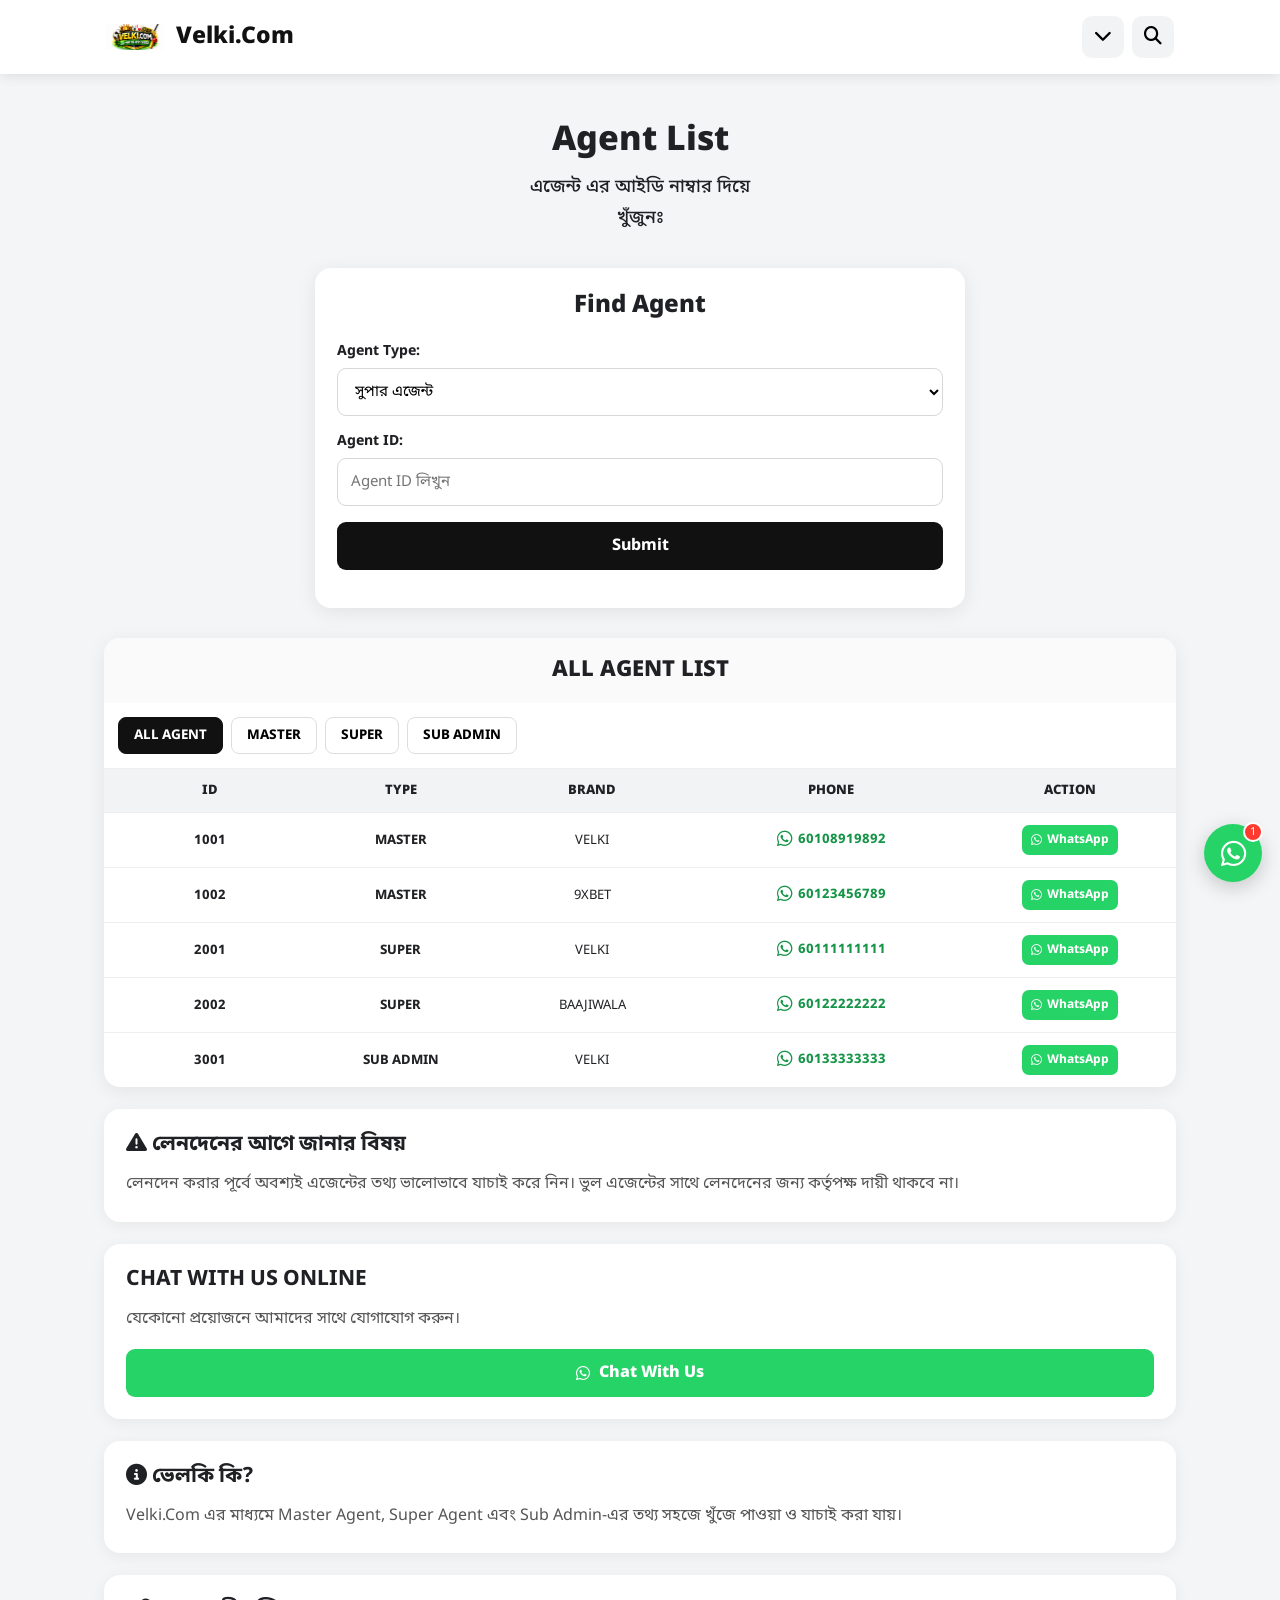
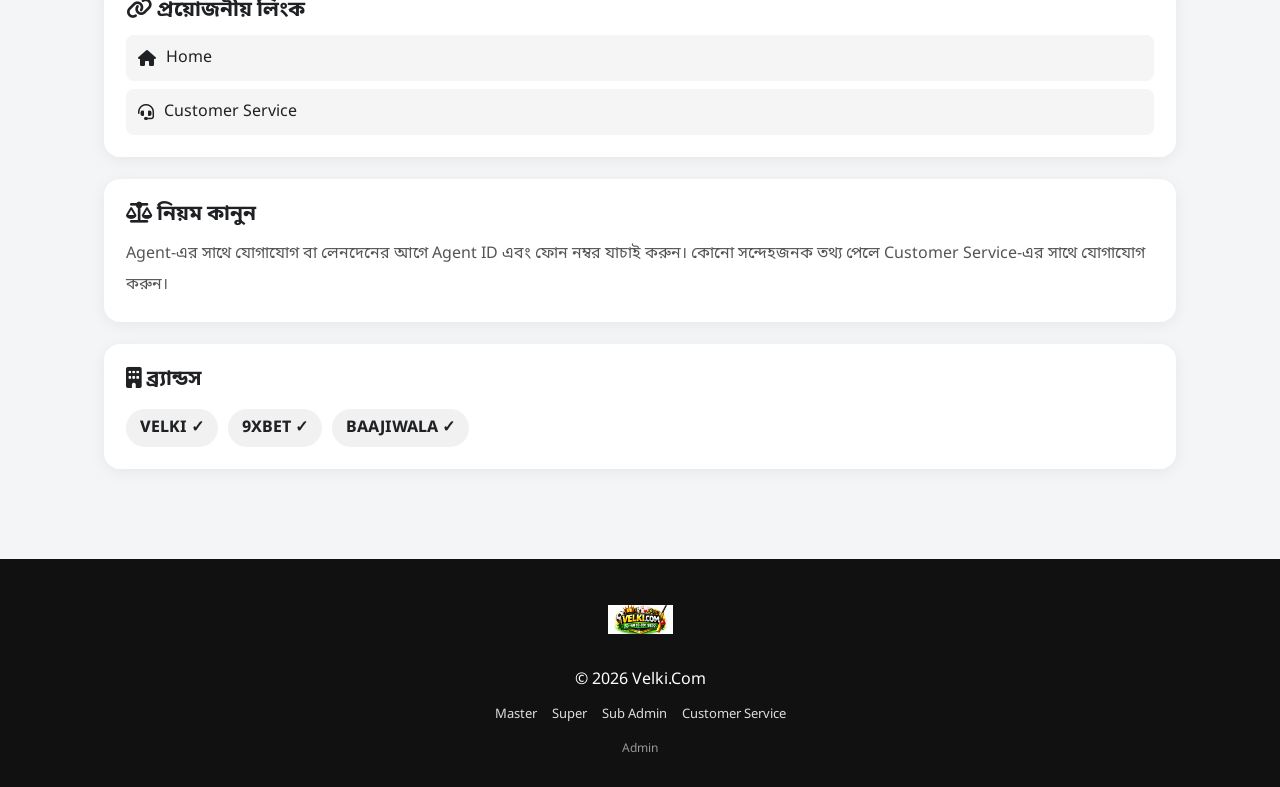
==== commit 10b19057: "Update index.html" ====
--- a/index.html
+++ b/index.html
@@ -1,6 +1,5 @@
 <!DOCTYPE html>
 <html lang="bn">
-
 <head>
 <meta charset="UTF-8">
 
@@ -10,23 +9,10 @@
       maximum-scale=1.0,
       user-scalable=no">
 
-<meta name="theme-color" content="#ffffff">
-
-<meta name="description"
-      content="Velki.Com Agent List - Master, Super Agent এবং Sub Admin খুঁজুন।">
-
 <title>Velki.Com - Agent List</title>
 
-<link rel="icon"
-      type="image/png"
-      href="logo.png">
-
-<link rel="preconnect"
-      href="https://fonts.googleapis.com">
-
-<link rel="preconnect"
-      href="https://fonts.gstatic.com"
-      crossorigin>
+<link rel="preconnect" href="https://fonts.googleapis.com">
+<link rel="preconnect" href="https://fonts.gstatic.com" crossorigin>
 
 <link href="https://fonts.googleapis.com/css2?family=Noto+Sans+Bengali:wght@400;500;600;700;800&display=swap"
       rel="stylesheet">
@@ -34,405 +20,1034 @@
 <link rel="stylesheet"
       href="https://cdnjs.cloudflare.com/ajax/libs/font-awesome/6.5.2/css/all.min.css">
 
-<link rel="stylesheet"
-      href="style.css">
-
+<style>
+
+*{
+    box-sizing:border-box;
+    margin:0;
+    padding:0;
+}
+
+html{
+    scroll-behavior:smooth;
+}
+
+body{
+    font-family:"Noto Sans Bengali",Arial,sans-serif;
+    background:#f3f5f7;
+    color:#202124;
+}
+
+button,
+input,
+select{
+    font-family:inherit;
+}
+
+a{
+    text-decoration:none;
+    color:inherit;
+}
+
+/* ================= HEADER ================= */
+
+.header{
+    background:#fff;
+    position:sticky;
+    top:0;
+    z-index:1000;
+    box-shadow:0 2px 12px rgba(0,0,0,.10);
+}
+
+.header-inner{
+    max-width:1100px;
+    margin:auto;
+    min-height:72px;
+    padding:8px 16px;
+
+    display:flex;
+    align-items:center;
+    justify-content:space-between;
+    gap:12px;
+}
+
+.logo-link{
+    display:flex;
+    align-items:center;
+}
+
+.main-logo{
+    width:58px;
+    height:58px;
+    object-fit:contain;
+}
+
+.site-name{
+    flex:1;
+    font-size:23px;
+    font-weight:800;
+    color:#111;
+}
+
+.header-controls{
+    display:flex;
+    gap:8px;
+}
+
+.control-button{
+    width:42px;
+    height:42px;
+    border:0;
+    border-radius:10px;
+    background:#f1f3f4;
+    cursor:pointer;
+    font-size:18px;
+}
+
+.control-button:hover{
+    background:#e5e7e9;
+}
+
+/* ================= TOP SEARCH ================= */
+
+.top-search{
+    display:none;
+    max-width:1100px;
+    margin:auto;
+    padding:10px 16px 14px;
+}
+
+.top-search.show{
+    display:flex;
+}
+
+.top-search input{
+    flex:1;
+    height:45px;
+    border:1px solid #ddd;
+    border-right:0;
+    border-radius:10px 0 0 10px;
+    padding:0 14px;
+    outline:none;
+    font-size:15px;
+    background:#fff;
+}
+
+.top-search button{
+    width:50px;
+    border:0;
+    border-radius:0 10px 10px 0;
+    background:#111;
+    color:#fff;
+    cursor:pointer;
+}
+
+/* ================= SIDE MENU ================= */
+
+.menu-overlay{
+    position:fixed;
+    inset:0;
+    background:rgba(0,0,0,.45);
+    z-index:2000;
+    display:none;
+}
+
+.menu-overlay.show{
+    display:block;
+}
+
+.side-menu{
+    position:absolute;
+    top:0;
+    right:0;
+    width:min(350px,88%);
+    height:100%;
+    background:#fff;
+    overflow-y:auto;
+    padding-bottom:30px;
+    box-shadow:-5px 0 25px rgba(0,0,0,.2);
+}
+
+.menu-header{
+    min-height:70px;
+    display:flex;
+    align-items:center;
+    gap:12px;
+    padding:10px 16px;
+    border-bottom:1px solid #eee;
+}
+
+.close-menu{
+    width:42px;
+    height:42px;
+    border:0;
+    border-radius:10px;
+    background:#f1f1f1;
+    cursor:pointer;
+    font-size:20px;
+}
+
+.menu-title{
+    font-weight:800;
+    font-size:20px;
+}
+
+.menu-link,
+#agentMenuBtn{
+    width:100%;
+    min-height:52px;
+    border:0;
+    background:#fff;
+    border-bottom:1px solid #eee;
+    padding:0 18px;
+
+    display:flex;
+    align-items:center;
+    justify-content:space-between;
+
+    font-size:15px;
+    cursor:pointer;
+    text-align:left;
+}
+
+.menu-link span,
+#agentMenuBtn span{
+    display:flex;
+    align-items:center;
+    gap:12px;
+}
+
+.menu-link i,
+#agentMenuBtn i{
+    width:22px;
+}
+
+.menu-link:hover,
+#agentMenuBtn:hover{
+    background:#f7f7f7;
+}
+
+.menu-dropdown{
+    border-bottom:1px solid #eee;
+}
+
+.submenu{
+    display:none;
+    background:#f7f7f7;
+}
+
+.submenu.show{
+    display:block;
+}
+
+.submenu a{
+    min-height:48px;
+    display:flex;
+    align-items:center;
+    gap:12px;
+    padding:0 25px;
+    font-size:14px;
+    border-top:1px solid #e9e9e9;
+}
+
+.submenu a:hover{
+    background:#ededed;
+}
+
+#agentMenuArrow{
+    transition:.25s;
+}
+
+#agentMenuArrow.rotate{
+    transform:rotate(180deg);
+}
+
+/* ================= MAIN ================= */
+
+.container{
+    max-width:1100px;
+    margin:auto;
+    padding:25px 14px 90px;
+}
+
+.hero{
+    text-align:center;
+    padding:20px 10px 15px;
+}
+
+.hero h1{
+    font-size:34px;
+    font-weight:800;
+    margin-bottom:8px;
+}
+
+.hero h2{
+    font-size:18px;
+    font-weight:500;
+    line-height:1.7;
+}
+
+/* ================= FIND AGENT ================= */
+
+.find-agent-section{
+    scroll-margin-top:90px;
+}
+
+.search-card{
+    max-width:650px;
+    margin:20px auto 30px;
+    background:#fff;
+    border-radius:16px;
+    padding:22px;
+    box-shadow:0 4px 20px rgba(0,0,0,.08);
+}
+
+.find-title{
+    text-align:center;
+    font-size:24px;
+    font-weight:800;
+    margin-bottom:20px;
+}
+
+.form-group{
+    margin-bottom:16px;
+}
+
+.form-group label{
+    display:block;
+    font-size:14px;
+    font-weight:700;
+    margin-bottom:7px;
+}
+
+.form-group input,
+.form-group select{
+    width:100%;
+    height:48px;
+    border:1px solid #d7d7d7;
+    border-radius:9px;
+    padding:0 13px;
+    outline:none;
+    background:#fff;
+    font-size:15px;
+}
+
+.form-group input:focus,
+.form-group select:focus{
+    border-color:#111;
+}
+
+.submit-btn{
+    width:100%;
+    height:48px;
+    border:0;
+    border-radius:9px;
+    background:#111;
+    color:#fff;
+    font-size:16px;
+    font-weight:700;
+    cursor:pointer;
+}
+
+.submit-btn:hover{
+    opacity:.9;
+}
+
+/* SEARCH RESULT */
+
+.search-result{
+    margin-top:16px;
+}
+
+.result-card{
+    border:1px solid #e3e3e3;
+    border-radius:12px;
+    padding:15px;
+    background:#fafafa;
+}
+
+.result-card.not-found{
+    text-align:center;
+    color:#b00020;
+}
+
+.result-row{
+    display:flex;
+    justify-content:space-between;
+    gap:15px;
+    padding:7px 0;
+    border-bottom:1px solid #eee;
+}
+
+.result-row:last-child{
+    border-bottom:0;
+}
+
+.result-label{
+    font-weight:700;
+}
+
+.whatsapp-btn{
+    margin-top:12px;
+    width:100%;
+    height:44px;
+    border:0;
+    border-radius:8px;
+    background:#25D366;
+    color:#fff;
+    display:flex;
+    align-items:center;
+    justify-content:center;
+    gap:8px;
+    font-weight:700;
+}
+
+/* ================= AGENT LIST ================= */
+
+.agent-list-box{
+    background:#fff;
+    border-radius:16px;
+    overflow:hidden;
+    box-shadow:0 4px 20px rgba(0,0,0,.07);
+}
+
+.agent-list-title{
+    padding:18px;
+    text-align:center;
+    font-size:22px;
+    font-weight:800;
+    background:#fafafa;
+}
+
+.filter-box{
+    padding:14px;
+    display:flex;
+    gap:8px;
+    overflow-x:auto;
+    border-bottom:1px solid #eee;
+}
+
+.filter-btn{
+    white-space:nowrap;
+    border:1px solid #ddd;
+    background:#fff;
+    padding:9px 15px;
+    border-radius:8px;
+    cursor:pointer;
+    font-weight:700;
+}
+
+.filter-btn.active{
+    background:#111;
+    color:#fff;
+    border-color:#111;
+}
+
+.agent-table-header{
+    display:grid;
+    grid-template-columns:1fr 1fr 1fr 1.5fr 1fr;
+    background:#f1f3f5;
+    font-weight:800;
+    padding:13px 10px;
+    text-align:center;
+    font-size:13px;
+}
+
+.agent-list-container{
+    min-height:100px;
+}
+
+.agent-row{
+    display:grid;
+    grid-template-columns:1fr 1fr 1fr 1.5fr 1fr;
+    align-items:center;
+    padding:12px 10px;
+    border-top:1px solid #eee;
+    text-align:center;
+    font-size:13px;
+}
+
+.agent-row:hover{
+    background:#fafafa;
+}
+
+.agent-type{
+    font-weight:700;
+}
+
+.phone-link{
+    display:inline-flex;
+    align-items:center;
+    justify-content:center;
+    gap:5px;
+    color:#159447;
+    font-weight:700;
+}
+
+.phone-link i{
+    font-size:18px;
+}
+
+.action-btn{
+    display:inline-flex;
+    align-items:center;
+    justify-content:center;
+    gap:5px;
+    padding:7px 9px;
+    border-radius:7px;
+    background:#25D366;
+    color:#fff;
+    font-size:12px;
+    font-weight:700;
+}
+
+.loading-agent{
+    padding:30px;
+    text-align:center;
+    color:#777;
+}
+
+.no-agent{
+    padding:30px;
+    text-align:center;
+    color:#777;
+}
+
+/* ================= INFO ================= */
+
+.info-section{
+    background:#fff;
+    border-radius:16px;
+    margin-top:22px;
+    padding:22px;
+    box-shadow:0 3px 16px rgba(0,0,0,.06);
+}
+
+.info-section h2{
+    font-size:21px;
+    margin-bottom:10px;
+}
+
+.info-section p{
+    line-height:1.9;
+    color:#555;
+}
+
+.online-chat-button{
+    margin-top:15px;
+    display:flex;
+    align-items:center;
+    justify-content:center;
+    gap:9px;
+    height:48px;
+    border-radius:9px;
+    background:#25D366;
+    color:#fff;
+    font-weight:800;
+}
+
+.info-link{
+    display:flex;
+    align-items:center;
+    gap:10px;
+    padding:12px;
+    margin-top:8px;
+    border-radius:8px;
+    background:#f5f5f5;
+}
+
+.brand-list{
+    display:flex;
+    flex-wrap:wrap;
+    gap:10px;
+    margin-top:15px;
+}
+
+.brand-list span{
+    background:#f1f1f1;
+    border-radius:20px;
+    padding:8px 14px;
+    font-weight:700;
+}
+
+/* ================= FOOTER ================= */
+
+.footer{
+    background:#111;
+    color:#fff;
+    text-align:center;
+    padding:28px 15px;
+}
+
+.footer-logo-image{
+    width:65px;
+    height:65px;
+    object-fit:contain;
+    margin-bottom:10px;
+}
+
+.footer-links{
+    display:flex;
+    justify-content:center;
+    flex-wrap:wrap;
+    gap:15px;
+    margin-top:15px;
+}
+
+.footer-links a{
+    color:#ddd;
+    font-size:13px;
+}
+
+.footer-links a:hover{
+    color:#fff;
+}
+
+.admin-link{
+    display:inline-block;
+    margin-top:18px;
+    color:#999;
+    font-size:12px;
+}
+
+/* ================= FLOATING CHAT ================= */
+
+.floating-whatsapp{
+    position:fixed;
+    right:18px;
+    bottom:18px;
+    width:58px;
+    height:58px;
+    border-radius:50%;
+    background:#25D366;
+    color:#fff;
+    display:flex;
+    align-items:center;
+    justify-content:center;
+    font-size:29px;
+    box-shadow:0 5px 20px rgba(0,0,0,.2);
+    z-index:900;
+}
+
+.online-dot{
+    position:absolute;
+    right:-1px;
+    top:-2px;
+    width:20px;
+    height:20px;
+    background:#ff3b30;
+    color:#fff;
+    border-radius:50%;
+    font-size:11px;
+    display:flex;
+    align-items:center;
+    justify-content:center;
+    border:2px solid #fff;
+}
+
+/* ================= MOBILE ================= */
+
+@media(max-width:700px){
+
+    .header-inner{
+        min-height:65px;
+    }
+
+    .main-logo{
+        width:50px;
+        height:50px;
+    }
+
+    .site-name{
+        font-size:20px;
+    }
+
+    .hero h1{
+        font-size:28px;
+    }
+
+    .hero h2{
+        font-size:16px;
+    }
+
+    .agent-table-header{
+        display:none;
+    }
+
+    .agent-row{
+        display:block;
+        padding:16px;
+        text-align:left;
+        position:relative;
+    }
+
+    .agent-row > div{
+        display:flex;
+        justify-content:space-between;
+        align-items:center;
+        gap:10px;
+        padding:5px 0;
+    }
+
+    .agent-row > div::before{
+        font-weight:800;
+        color:#777;
+    }
+
+    .agent-row > div:nth-child(1)::before{
+        content:"ID";
+    }
+
+    .agent-row > div:nth-child(2)::before{
+        content:"TYPE";
+    }
+
+    .agent-row > div:nth-child(3)::before{
+        content:"BRAND";
+    }
+
+    .agent-row > div:nth-child(4)::before{
+        content:"PHONE";
+    }
+
+    .agent-row > div:nth-child(5)::before{
+        content:"ACTION";
+    }
+
+    .search-card{
+        padding:17px;
+    }
+
+    .info-section{
+        padding:18px;
+    }
+}
+
+</style>
 </head>
 
-
 <body>
 
-
-<!-- =====================================================
-     HEADER LOGO
-===================================================== -->
-
-<header class="top-logo-area">
-
-    <a href="index.html"
-       class="logo-link">
-
-        <img
-            src="logo.png"
-            alt="Velki.Com"
-            class="main-logo">
-
-    </a>
-
-    <div class="site-name">
-        Velki.Com
+<!-- ================= HEADER ================= -->
+
+<header class="header">
+
+    <div class="header-inner">
+
+        <a href="index.html" class="logo-link">
+            <img
+                src="logo.png"
+                alt="Velki.Com"
+                class="main-logo">
+        </a>
+
+        <div class="site-name">
+            Velki.Com
+        </div>
+
+        <div class="header-controls">
+
+            <button
+                type="button"
+                class="control-button"
+                id="menuBtn"
+                aria-label="Menu">
+
+                <i class="fa-solid fa-chevron-down"></i>
+
+            </button>
+
+            <button
+                type="button"
+                class="control-button"
+                id="topSearchBtn"
+                aria-label="Search">
+
+                <i class="fa-solid fa-magnifying-glass"></i>
+
+            </button>
+
+        </div>
+
     </div>
 
-</header>
-
-
-<!-- =====================================================
-     CONTROL BAR
-===================================================== -->
-
-<nav class="control-bar">
-
-    <button
-        type="button"
-        class="control-button"
-        id="menuBtn"
-        aria-label="Menu">
-
-        <i class="fa-solid fa-chevron-down"></i>
-
-    </button>
-
-
-    <button
-        type="button"
-        class="control-button"
-        id="topSearchBtn"
-        aria-label="Search">
-
-        <i class="fa-solid fa-magnifying-glass"></i>
-
-    </button>
-
-</nav>
-
-
-<!-- =====================================================
-     MOBILE MENU
-===================================================== -->
-
-<div
-    class="menu-overlay"
-    id="menuOverlay">
-</div>
-
-
-<aside
-    class="mobile-menu"
-    id="mobileMenu">
-
-
-    <button
-        type="button"
-        class="close-menu"
-        id="closeMenu">
-
-        <i class="fa-solid fa-xmark"></i>
-
-    </button>
-
-
-    <div class="menu-title">
-        Velki.Com
-    </div>
-
-
-    <a href="#findAgent"
-       class="menu-link">
-
-        <span>
-            <i class="fa-solid fa-magnifying-glass"></i>
-            এজেন্ট কে খুঁজুন
-        </span>
-
-    </a>
-
-
-    <!-- AGENT MENU -->
-
-    <div class="menu-dropdown">
+    <div class="top-search" id="topSearch">
+
+        <input
+            type="text"
+            id="topSearchInput"
+            placeholder="Agent ID লিখুন..."
+            autocomplete="off">
 
         <button
             type="button"
-            id="agentMenuBtn">
+            id="topSearchSubmit">
+
+            <i class="fa-solid fa-magnifying-glass"></i>
+
+        </button>
+
+    </div>
+
+</header>
+
+
+<!-- ================= MENU ================= -->
+
+<div class="menu-overlay" id="menuOverlay">
+
+    <aside class="side-menu">
+
+        <div class="menu-header">
+
+            <button
+                type="button"
+                class="close-menu"
+                id="closeMenu">
+
+                <i class="fa-solid fa-xmark"></i>
+
+            </button>
+
+            <div class="menu-title">
+                Velki.Com
+            </div>
+
+        </div>
+
+
+        <a href="#findAgent" class="menu-link">
 
             <span>
-                <i class="fa-solid fa-users"></i>
-                সকল এজেন্ট লিস্ট
+                <i class="fa-solid fa-magnifying-glass"></i>
+                Find Agent
             </span>
 
-            <i
-                class="fa-solid fa-chevron-down"
-                id="agentMenuArrow">
-            </i>
-
-        </button>
-
-
-        <div
-            class="submenu"
-            id="agentSubmenu">
-
-
-            <a href="master.html">
-
-                <i class="fa-solid fa-crown"></i>
-
-                মাস্টার এজেন্ট লিস্ট
-
-            </a>
-
-
-            <a href="super.html">
-
-                <i class="fa-solid fa-star"></i>
-
-                সুপার এজেন্ট লিস্ট
-
-            </a>
-
-
-            <a href="subadmin.html">
-
-                <i class="fa-solid fa-user-shield"></i>
-
-                সাব এডমিন লিস্ট
-
-            </a>
+        </a>
+
+
+        <div class="menu-dropdown">
+
+            <button
+                type="button"
+                id="agentMenuBtn">
+
+                <span>
+                    <i class="fa-solid fa-users"></i>
+                    সকল এজেন্ট লিস্ট
+                </span>
+
+                <i
+                    class="fa-solid fa-chevron-down"
+                    id="agentMenuArrow">
+                </i>
+
+            </button>
+
+
+            <div
+                class="submenu"
+                id="agentSubmenu">
+
+                <a href="master.html">
+
+                    <i class="fa-solid fa-crown"></i>
+
+                    মাস্টার এজেন্ট লিস্ট
+
+                </a>
+
+                <a href="super.html">
+
+                    <i class="fa-solid fa-star"></i>
+
+                    সুপার এজেন্ট লিস্ট
+
+                </a>
+
+                <a href="subadmin.html">
+
+                    <i class="fa-solid fa-user-shield"></i>
+
+                    সাব এডমিন লিস্ট
+
+                </a>
+
+            </div>
 
         </div>
 
-    </div>
-
-
-    <a href="customer-service.html"
-       class="menu-link">
-
-        <span>
-
-            <i class="fa-solid fa-headset"></i>
-
-            কাস্টমার সার্ভিস
-
-        </span>
-
-    </a>
-
-
-    <a href="#importantLinks"
-       class="menu-link">
-
-        <span>
-
-            <i class="fa-solid fa-link"></i>
-
-            প্রয়োজনীয় লিংক
-
-        </span>
-
-    </a>
-
-
-    <a href="#about"
-       class="menu-link">
-
-        <span>
-
-            <i class="fa-solid fa-circle-info"></i>
-
-            ভেলকি কি?
-
-        </span>
-
-    </a>
-
-
-    <a href="#rules"
-       class="menu-link">
-
-        <span>
-
-            <i class="fa-solid fa-file-lines"></i>
-
-            নিয়ম কানুন
-
-        </span>
-
-    </a>
-
-
-    <a href="#brands"
-       class="menu-link">
-
-        <span>
-
-            <i class="fa-solid fa-building"></i>
-
-            ব্র্যান্ডস
-
-        </span>
-
-    </a>
-
-
-</aside>
-
-
-<!-- =====================================================
-     TOP SEARCH
-===================================================== -->
-
-<div
-    class="top-search-box"
-    id="topSearchBox">
-
-
-    <input
-        type="text"
-        id="topSearchInput"
-        placeholder="Agent ID লিখুন..."
-        autocomplete="off">
-
-
-    <button
-        type="button"
-        id="topSearchSubmit">
-
-        <i class="fa-solid fa-magnifying-glass"></i>
-
-    </button>
+
+        <a
+            href="customer-service.html"
+            class="menu-link">
+
+            <span>
+
+                <i class="fa-solid fa-headset"></i>
+
+                কাস্টমার সার্ভিস
+
+            </span>
+
+        </a>
+
+
+        <a href="#importantLinks" class="menu-link">
+
+            <span>
+
+                <i class="fa-solid fa-link"></i>
+
+                প্রয়োজনীয় লিংক
+
+            </span>
+
+        </a>
+
+
+        <a href="#about" class="menu-link">
+
+            <span>
+
+                <i class="fa-solid fa-circle-info"></i>
+
+                ভেলকি কি?
+
+            </span>
+
+        </a>
+
+
+        <a href="#rules" class="menu-link">
+
+            <span>
+
+                <i class="fa-solid fa-file-lines"></i>
+
+                নিয়ম কানুন
+
+            </span>
+
+        </a>
+
+
+        <a href="#brands" class="menu-link">
+
+            <span>
+
+                <i class="fa-solid fa-building"></i>
+
+                ব্র্যান্ডস
+
+            </span>
+
+        </a>
+
+    </aside>
 
 </div>
 
 
-<!-- =====================================================
-     FIND AGENT
-===================================================== -->
-
-<main>
-
-
-<section
-    class="find-section"
-    id="findAgent">
-
-
-    <h1>
-        Agent List
-    </h1>
-
-
-    <h2>
-
-        এজেন্ট এর আইডি নাম্বার দিয়ে
-
-        <br>
-
-        খুঁজুনঃ
-
-    </h2>
-
-
-    <div class="search-card">
-
-
-        <!-- AGENT TYPE -->
-
-        <div class="form-group">
-
-            <label for="agentType">
-
-                Agent Type:
-
-            </label>
-
-
-            <select
-                id="agentType"
-                aria-label="Agent Type">
-
-
-                <option value="master">
-
-                    মাস্টার এজেন্ট
-
-                </option>
-
-
-                <option
-                    value="super"
-                    selected>
-
-                    সুপার এজেন্ট
-
-                </option>
-
-
-                <option value="admin">
-
-                    সাব এডমিন
-
-                </option>
-
-
-            </select>
+<!-- ================= MAIN ================= -->
+
+<main class="container">
+
+
+    <section class="hero">
+
+        <h1>
+            Agent List
+        </h1>
+
+        <h2>
+            এজেন্ট এর আইডি নাম্বার দিয়ে
+            <br>
+            খুঁজুনঃ
+        </h2>
+
+    </section>
+
+
+    <!-- ================= FIND AGENT ================= -->
+
+    <section
+        id="findAgent"
+        class="find-agent-section">
+
+        <div class="search-card">
+
+            <div class="find-title">
+                Find Agent
+            </div>
+
+
+            <div class="form-group">
+
+                <label for="agentType">
+                    Agent Type:
+                </label>
+
+                <select id="agentType">
+
+                    <option value="master">
+                        মাস্টার এজেন্ট
+                    </option>
+
+                    <option
+                        value="super"
+                        selected>
+                        সুপার এজেন্ট
+                    </option>
+
+                    <option value="admin">
+                        সাব এডমিন
+                    </option>
+
+                </select>
+
+            </div>
+
+
+            <div class="form-group">
+
+                <label for="agentId">
+                    Agent ID:
+                </label>
+
+                <input
+                    type="text"
+                    id="agentId"
+                    placeholder="Agent ID লিখুন"
+                    autocomplete="off"
+                    inputmode="numeric">
+
+            </div>
+
+
+            <button
+                type="button"
+                class="submit-btn"
+                id="searchAgentBtn">
+
+                Submit
+
+            </button>
+
+
+            <div
+                id="searchResult"
+                class="search-result">
+            </div>
 
         </div>
 
-
-        <!-- AGENT ID -->
-
-        <div class="form-group">
-
-            <label for="agentId">
-
-                Agent ID:
-
-            </label>
-
-
-            <input
-                type="text"
-                id="agentId"
-                placeholder="Agent ID লিখুন"
-                autocomplete="off"
-                inputmode="numeric">
-
-        </div>
-
-
-        <!-- SUBMIT -->
-
-        <button
-            type="button"
-            class="submit-btn"
-            id="searchAgentBtn">
-
-            Submit
-
-        </button>
-
-
-        <!-- RESULT -->
-
-        <div
-            id="searchResult"
-            class="search-result">
-        </div>
-
-
-    </div>
-
-</section>
-
-
-<!-- =====================================================
-     DIVIDER
-===================================================== -->
-
-<div class="section-divider"></div>
-
-
-<!-- =====================================================
-     QUICK AGENT
-===================================================== -->
-
-<section
-    class="agent-list-section"
-    id="agentList">
-
-
-    <div class="agent-list-box">
-
+    </section>
+
+
+    <!-- ================= ALL AGENT ================= -->
+
+    <section class="agent-list-box">
 
         <div class="agent-list-title">
 
@@ -443,10 +1058,7 @@
         </div>
 
 
-        <!-- FILTER -->
-
         <div class="filter-box">
-
 
             <button
                 type="button"
@@ -457,7 +1069,6 @@
 
             </button>
 
-
             <button
                 type="button"
                 class="filter-btn"
@@ -467,7 +1078,6 @@
 
             </button>
 
-
             <button
                 type="button"
                 class="filter-btn"
@@ -477,7 +1087,6 @@
 
             </button>
 
-
             <button
                 type="button"
                 class="filter-btn"
@@ -487,296 +1096,215 @@
 
             </button>
 
-
         </div>
 
 
-        <!-- AGENT TABLE HEADER -->
-
-        <div
-            class="agent-table-header">
-
-
-            <div>
-                ID
-            </div>
-
-
-            <div>
-                TYPE
-            </div>
-
-
-            <div>
-                BRAND
-            </div>
-
-
-            <div>
-                PHONE
-            </div>
-
-
-            <div>
-                ACTION
-            </div>
-
+        <div class="agent-table-header">
+
+            <div>ID</div>
+            <div>TYPE</div>
+            <div>BRAND</div>
+            <div>PHONE</div>
+            <div>ACTION</div>
 
         </div>
 
-
-        <!-- AGENT DATA -->
 
         <div
             id="agentListContainer"
             class="agent-list-container">
 
-            <div class="loading-agent">
-
-                <i class="fa-solid fa-spinner fa-spin"></i>
-
-                এজেন্ট লোড হচ্ছে...
-
-            </div>
-
         </div>
 
-
-    </div>
-
-</section>
-
-
-<!-- =====================================================
-     NOTICE
-===================================================== -->
-
-<section class="notice-section">
-
-
-    <h2>
-
-        <i class="fa-solid fa-triangle-exclamation"></i>
-
-        লেনদেনের আগে জানার বিষয়
-
-    </h2>
-
-
-    <p>
-
-        লেনদেন করার পূর্বে অবশ্যই এজেন্টের
-        তথ্য ভালোভাবে যাচাই করে নিন।
-
-        ভুল এজেন্টের সাথে লেনদেনের জন্য
-        কর্তৃপক্ষ দায়ী থাকবে না।
-
-    </p>
-
-
-</section>
-
-
-<!-- =====================================================
-     CUSTOMER SERVICE
-===================================================== -->
-
-<section
-    class="chat-online-section"
-    id="customerService">
-
-
-    <h2>
-        CHAT WITH US ONLINE
-    </h2>
-
-
-    <p>
-
-        যেকোনো প্রয়োজনে আমাদের সাথে যোগাযোগ করুন।
-
-    </p>
-
-
-    <a
-        href="https://wa.me/60108919892"
-        target="_blank"
-        rel="noopener noreferrer"
-        class="online-chat-button">
-
-        <i class="fa-brands fa-whatsapp"></i>
-
-        Chat With Us
-
-    </a>
-
-
-</section>
-
-
-<!-- =====================================================
-     ABOUT
-===================================================== -->
-
-<section
-    class="info-section"
-    id="about">
-
-
-    <h2>
-
-        <i class="fa-solid fa-circle-info"></i>
-
-        ভেলকি কি?
-
-    </h2>
-
-
-    <p>
-
-        Velki.Com এর মাধ্যমে Master Agent,
-        Super Agent এবং Sub Admin-এর
-        তথ্য সহজে খুঁজে পাওয়া ও যাচাই করা যায়।
-
-    </p>
-
-
-</section>
-
-
-<!-- =====================================================
-     IMPORTANT LINKS
-===================================================== -->
-
-<section
-    class="info-section"
-    id="importantLinks">
-
-
-    <h2>
-
-        <i class="fa-solid fa-link"></i>
-
-        প্রয়োজনীয় লিংক
-
-    </h2>
-
-
-    <a
-        href="home.html"
-        class="info-link">
-
-        <i class="fa-solid fa-house"></i>
-
-        Home
-
-    </a>
-
-
-    <a
-        href="customer-service.html"
-        class="info-link">
-
-        <i class="fa-solid fa-headset"></i>
-
-        Customer Service
-
-    </a>
-
-
-</section>
-
-
-<!-- =====================================================
-     RULES
-===================================================== -->
-
-<section
-    class="info-section"
-    id="rules">
-
-
-    <h2>
-
-        <i class="fa-solid fa-scale-balanced"></i>
-
-        নিয়ম কানুন
-
-    </h2>
-
-
-    <p>
-
-        Agent-এর সাথে যোগাযোগ বা লেনদেনের
-        আগে Agent ID এবং ফোন নম্বর যাচাই করুন।
-
-        কোনো সন্দেহজনক তথ্য পেলে Customer
-        Service-এর সাথে যোগাযোগ করুন।
-
-    </p>
-
-
-</section>
-
-
-<!-- =====================================================
-     BRANDS
-===================================================== -->
-
-<section
-    class="info-section"
-    id="brands">
-
-
-    <h2>
-
-        <i class="fa-solid fa-building"></i>
-
-        ব্র্যান্ডস
-
-    </h2>
-
-
-    <div class="brand-list">
-
-
-        <span>
-            VELKI ✓
-        </span>
-
-
-        <span>
-            9XBET ✓
-        </span>
-
-
-        <span>
-            BAAJIWALA ✓
-        </span>
-
-
-    </div>
-
-
-</section>
-
+    </section>
+
+
+    <!-- ================= NOTICE ================= -->
+
+    <section class="info-section">
+
+        <h2>
+            <i class="fa-solid fa-triangle-exclamation"></i>
+            লেনদেনের আগে জানার বিষয়
+        </h2>
+
+        <p>
+
+            লেনদেন করার পূর্বে অবশ্যই এজেন্টের
+            তথ্য ভালোভাবে যাচাই করে নিন।
+
+            ভুল এজেন্টের সাথে লেনদেনের জন্য
+            কর্তৃপক্ষ দায়ী থাকবে না।
+
+        </p>
+
+    </section>
+
+
+    <!-- ================= CHAT ================= -->
+
+    <section class="info-section">
+
+        <h2>
+            CHAT WITH US ONLINE
+        </h2>
+
+        <p>
+            যেকোনো প্রয়োজনে আমাদের সাথে যোগাযোগ করুন।
+        </p>
+
+
+        <a
+            href="https://wa.me/60108919892"
+            target="_blank"
+            rel="noopener noreferrer"
+            class="online-chat-button">
+
+            <i class="fa-brands fa-whatsapp"></i>
+
+            Chat With Us
+
+        </a>
+
+    </section>
+
+
+    <!-- ================= ABOUT ================= -->
+
+    <section
+        class="info-section"
+        id="about">
+
+        <h2>
+
+            <i class="fa-solid fa-circle-info"></i>
+
+            ভেলকি কি?
+
+        </h2>
+
+        <p>
+
+            Velki.Com এর মাধ্যমে Master Agent,
+            Super Agent এবং Sub Admin-এর
+            তথ্য সহজে খুঁজে পাওয়া ও যাচাই করা যায়।
+
+        </p>
+
+    </section>
+
+
+    <!-- ================= LINKS ================= -->
+
+    <section
+        class="info-section"
+        id="importantLinks">
+
+        <h2>
+
+            <i class="fa-solid fa-link"></i>
+
+            প্রয়োজনীয় লিংক
+
+        </h2>
+
+
+        <a
+            href="home.html"
+            class="info-link">
+
+            <i class="fa-solid fa-house"></i>
+
+            Home
+
+        </a>
+
+
+        <a
+            href="customer-service.html"
+            class="info-link">
+
+            <i class="fa-solid fa-headset"></i>
+
+            Customer Service
+
+        </a>
+
+    </section>
+
+
+    <!-- ================= RULES ================= -->
+
+    <section
+        class="info-section"
+        id="rules">
+
+        <h2>
+
+            <i class="fa-solid fa-scale-balanced"></i>
+
+            নিয়ম কানুন
+
+        </h2>
+
+        <p>
+
+            Agent-এর সাথে যোগাযোগ বা লেনদেনের
+            আগে Agent ID এবং ফোন নম্বর যাচাই করুন।
+
+            কোনো সন্দেহজনক তথ্য পেলে Customer
+            Service-এর সাথে যোগাযোগ করুন।
+
+        </p>
+
+    </section>
+
+
+    <!-- ================= BRANDS ================= -->
+
+    <section
+        class="info-section"
+        id="brands">
+
+        <h2>
+
+            <i class="fa-solid fa-building"></i>
+
+            ব্র্যান্ডস
+
+        </h2>
+
+
+        <div class="brand-list">
+
+            <span>
+                VELKI ✓
+            </span>
+
+            <span>
+                9XBET ✓
+            </span>
+
+            <span>
+                BAAJIWALA ✓
+            </span>
+
+        </div>
+
+    </section>
 
 </main>
 
 
-<!-- =====================================================
-     FOOTER
-===================================================== -->
-
-<footer>
-
+<!-- ================= FOOTER ================= -->
+
+<footer class="footer">
 
     <img
         src="logo.png"
         alt="Velki.Com"
         class="footer-logo-image">
 
-
     <p>
         © 2026 Velki.Com
     </p>
@@ -784,29 +1312,26 @@
 
     <div class="footer-links">
 
-
         <a href="master.html">
             Master
         </a>
 
-
         <a href="super.html">
             Super
         </a>
 
-
         <a href="subadmin.html">
             Sub Admin
         </a>
 
-
         <a href="customer-service.html">
             Customer Service
         </a>
 
-
     </div>
 
+
+    <!-- আলাদা Admin Panel -->
 
     <a
         href="admin.html"
@@ -816,176 +1341,185 @@
 
     </a>
 
-
 </footer>
 
 
-<!-- =====================================================
-     FLOATING CUSTOMER SERVICE
-===================================================== -->
+<!-- FLOATING WHATSAPP -->
 
 <a
     href="https://wa.me/60108919892"
     target="_blank"
     rel="noopener noreferrer"
-    class="chat-button"
-    aria-label="Customer Service">
-
+    class="floating-whatsapp">
 
     <i class="fa-brands fa-whatsapp"></i>
-
 
     <span class="online-dot">
         1
     </span>
 
-
 </a>
 
 
-<!-- =====================================================
-     SCRIPT
-===================================================== -->
-
-<script src="script.js"></script>
-
-
 <script>
 
 /* =====================================================
-   MENU
+   AGENT DATA
+   এখানে আপনার প্রকৃত Agent তথ্য বসাবেন
+===================================================== */
+
+const agents = [
+
+    {
+        id:"1001",
+        type:"master",
+        typeName:"MASTER",
+        brand:"VELKI",
+        phone:"60108919892"
+    },
+
+    {
+        id:"1002",
+        type:"master",
+        typeName:"MASTER",
+        brand:"9XBET",
+        phone:"60123456789"
+    },
+
+    {
+        id:"2001",
+        type:"super",
+        typeName:"SUPER",
+        brand:"VELKI",
+        phone:"60111111111"
+    },
+
+    {
+        id:"2002",
+        type:"super",
+        typeName:"SUPER",
+        brand:"BAAJIWALA",
+        phone:"60122222222"
+    },
+
+    {
+        id:"3001",
+        type:"admin",
+        typeName:"SUB ADMIN",
+        brand:"VELKI",
+        phone:"60133333333"
+    }
+
+];
+
+
+/* =====================================================
+   ELEMENTS
 ===================================================== */
 
 const menuBtn =
     document.getElementById("menuBtn");
 
+const menuOverlay =
+    document.getElementById("menuOverlay");
+
 const closeMenu =
     document.getElementById("closeMenu");
 
-const mobileMenu =
-    document.getElementById("mobileMenu");
-
-const menuOverlay =
-    document.getElementById("menuOverlay");
-
-
-function openMenu(){
-
-    mobileMenu.classList.add("show");
+const agentMenuBtn =
+    document.getElementById("agentMenuBtn");
+
+const agentSubmenu =
+    document.getElementById("agentSubmenu");
+
+const agentMenuArrow =
+    document.getElementById("agentMenuArrow");
+
+const topSearchBtn =
+    document.getElementById("topSearchBtn");
+
+const topSearch =
+    document.getElementById("topSearch");
+
+const topSearchInput =
+    document.getElementById("topSearchInput");
+
+const topSearchSubmit =
+    document.getElementById("topSearchSubmit");
+
+const agentId =
+    document.getElementById("agentId");
+
+const agentType =
+    document.getElementById("agentType");
+
+const searchAgentBtn =
+    document.getElementById("searchAgentBtn");
+
+const searchResult =
+    document.getElementById("searchResult");
+
+const agentListContainer =
+    document.getElementById("agentListContainer");
+
+
+/* =====================================================
+   MENU OPEN
+===================================================== */
+
+menuBtn.addEventListener("click",()=>{
 
     menuOverlay.classList.add("show");
 
-    document.body.classList.add("menu-open");
-
-}
-
-
-function closeMobileMenu(){
-
-    mobileMenu.classList.remove("show");
+});
+
+
+/* =====================================================
+   MENU CLOSE
+===================================================== */
+
+closeMenu.addEventListener("click",()=>{
 
     menuOverlay.classList.remove("show");
 
-    document.body.classList.remove("menu-open");
-
-}
-
-
-if(menuBtn){
-
-    menuBtn.addEventListener(
-        "click",
-        openMenu
-    );
-
-}
-
-
-if(closeMenu){
-
-    closeMenu.addEventListener(
-        "click",
-        closeMobileMenu
-    );
-
-}
-
-
-if(menuOverlay){
-
-    menuOverlay.addEventListener(
-        "click",
-        closeMobileMenu
-    );
-
-}
+});
+
+
+menuOverlay.addEventListener("click",(e)=>{
+
+    if(e.target === menuOverlay){
+
+        menuOverlay.classList.remove("show");
+
+    }
+
+});
 
 
 /* =====================================================
-   SUB MENU
+   AGENT SUBMENU
 ===================================================== */
 
-const agentMenuBtn =
-    document.getElementById(
-        "agentMenuBtn"
-    );
-
-const agentSubmenu =
-    document.getElementById(
-        "agentSubmenu"
-    );
-
-const agentMenuArrow =
-    document.getElementById(
-        "agentMenuArrow"
-    );
-
-
-if(agentMenuBtn){
-
-    agentMenuBtn.addEventListener(
-        "click",
-        function(){
-
-            agentSubmenu.classList.toggle(
-                "show"
-            );
-
-
-            if(
-                agentSubmenu.classList.contains(
-                    "show"
-                )
-            ){
-
-                agentMenuArrow.style.transform =
-                    "rotate(180deg)";
-
-            }else{
-
-                agentMenuArrow.style.transform =
-                    "rotate(0deg)";
-
-            }
-
-        }
-    );
-
-}
+agentMenuBtn.addEventListener("click",()=>{
+
+    agentSubmenu.classList.toggle("show");
+
+    agentMenuArrow.classList.toggle("rotate");
+
+});
 
 
 /* =====================================================
-   CLOSE MENU WHEN LINK CLICKED
+   MENU LINK AUTO CLOSE
 ===================================================== */
 
-document
-.querySelectorAll(".mobile-menu a")
-.forEach(function(link){
-
-    link.addEventListener(
-        "click",
-        closeMobileMenu
-    );
+document.querySelectorAll(".menu-link").forEach(link=>{
+
+    link.addEventListener("click",()=>{
+
+        menuOverlay.classList.remove("show");
+
+    });
 
 });
 
@@ -994,230 +1528,405 @@
    TOP SEARCH
 ===================================================== */
 
-const topSearchBtn =
-    document.getElementById(
-        "topSearchBtn"
-    );
-
-const topSearchBox =
-    document.getElementById(
-        "topSearchBox"
-    );
-
-const topSearchInput =
-    document.getElementById(
-        "topSearchInput"
-    );
-
-
-if(topSearchBtn){
-
-    topSearchBtn.addEventListener(
-        "click",
-        function(){
-
-            topSearchBox.classList.toggle(
-                "show"
+topSearchBtn.addEventListener("click",()=>{
+
+    topSearch.classList.toggle("show");
+
+    if(topSearch.classList.contains("show")){
+
+        topSearchInput.focus();
+
+    }
+
+});
+
+
+topSearchSubmit.addEventListener("click",()=>{
+
+    const id =
+        topSearchInput.value.trim();
+
+    if(!id){
+
+        alert("Agent ID লিখুন");
+
+        return;
+
+    }
+
+    document
+        .getElementById("agentId")
+        .value = id;
+
+    document
+        .getElementById("findAgent")
+        .scrollIntoView({
+            behavior:"smooth"
+        });
+
+    setTimeout(()=>{
+
+        searchAgent();
+
+    },400);
+
+});
+
+
+topSearchInput.addEventListener("keydown",(e)=>{
+
+    if(e.key === "Enter"){
+
+        topSearchSubmit.click();
+
+    }
+
+});
+
+
+/* =====================================================
+   WHATSAPP NUMBER
+===================================================== */
+
+function whatsappUrl(phone){
+
+    let number =
+        String(phone)
+        .replace(/\D/g,"");
+
+    return "https://wa.me/" + number;
+
+}
+
+
+/* =====================================================
+   RENDER AGENT LIST
+===================================================== */
+
+function renderAgents(filter="all"){
+
+    const filtered =
+        filter === "all"
+        ? agents
+        : agents.filter(
+            agent =>
+            agent.type === filter
+        );
+
+
+    if(filtered.length === 0){
+
+        agentListContainer.innerHTML = `
+
+            <div class="no-agent">
+
+                কোনো এজেন্ট পাওয়া যায়নি।
+
+            </div>
+
+        `;
+
+        return;
+
+    }
+
+
+    agentListContainer.innerHTML =
+        filtered.map(agent=>`
+
+            <div class="agent-row">
+
+                <div>
+                    <strong>${escapeHtml(agent.id)}</strong>
+                </div>
+
+                <div class="agent-type">
+                    ${escapeHtml(agent.typeName)}
+                </div>
+
+                <div>
+                    ${escapeHtml(agent.brand)}
+                </div>
+
+                <div>
+
+                    <a
+                        href="${whatsappUrl(agent.phone)}"
+                        target="_blank"
+                        rel="noopener noreferrer"
+                        class="phone-link">
+
+                        <i class="fa-brands fa-whatsapp"></i>
+
+                        ${escapeHtml(agent.phone)}
+
+                    </a>
+
+                </div>
+
+                <div>
+
+                    <a
+                        href="${whatsappUrl(agent.phone)}"
+                        target="_blank"
+                        rel="noopener noreferrer"
+                        class="action-btn">
+
+                        <i class="fa-brands fa-whatsapp"></i>
+
+                        WhatsApp
+
+                    </a>
+
+                </div>
+
+            </div>
+
+        `).join("");
+
+}
+
+
+/* =====================================================
+   SEARCH AGENT
+===================================================== */
+
+function searchAgent(){
+
+    const id =
+        agentId.value
+        .trim()
+        .toLowerCase();
+
+    const type =
+        agentType.value;
+
+
+    if(!id){
+
+        searchResult.innerHTML = `
+
+            <div class="result-card not-found">
+
+                <i class="fa-solid fa-circle-exclamation"></i>
+
+                Agent ID লিখুন।
+
+            </div>
+
+        `;
+
+        return;
+
+    }
+
+
+    const agent =
+        agents.find(item =>
+
+            String(item.id).toLowerCase() === id &&
+            item.type === type
+
+        );
+
+
+    if(!agent){
+
+        searchResult.innerHTML = `
+
+            <div class="result-card not-found">
+
+                <i class="fa-solid fa-circle-xmark"></i>
+
+                এই Agent ID পাওয়া যায়নি।
+
+            </div>
+
+        `;
+
+        return;
+
+    }
+
+
+    searchResult.innerHTML = `
+
+        <div class="result-card">
+
+            <div class="result-row">
+
+                <span class="result-label">
+                    Agent ID
+                </span>
+
+                <span>
+                    ${escapeHtml(agent.id)}
+                </span>
+
+            </div>
+
+
+            <div class="result-row">
+
+                <span class="result-label">
+                    Type
+                </span>
+
+                <span>
+                    ${escapeHtml(agent.typeName)}
+                </span>
+
+            </div>
+
+
+            <div class="result-row">
+
+                <span class="result-label">
+                    Brand
+                </span>
+
+                <span>
+                    ${escapeHtml(agent.brand)}
+                </span>
+
+            </div>
+
+
+            <div class="result-row">
+
+                <span class="result-label">
+                    Phone
+                </span>
+
+                <span>
+                    ${escapeHtml(agent.phone)}
+                </span>
+
+            </div>
+
+
+            <a
+                href="${whatsappUrl(agent.phone)}"
+                target="_blank"
+                rel="noopener noreferrer"
+                class="whatsapp-btn">
+
+                <i class="fa-brands fa-whatsapp"></i>
+
+                WhatsApp এ যোগাযোগ করুন
+
+            </a>
+
+        </div>
+
+    `;
+
+}
+
+
+searchAgentBtn.addEventListener(
+    "click",
+    searchAgent
+);
+
+
+agentId.addEventListener(
+    "keydown",
+    (e)=>{
+
+        if(e.key === "Enter"){
+
+            searchAgent();
+
+        }
+
+    }
+);
+
+
+/* =====================================================
+   FILTER
+===================================================== */
+
+document.querySelectorAll(".filter-btn")
+.forEach(button=>{
+
+    button.addEventListener("click",()=>{
+
+        document
+            .querySelectorAll(".filter-btn")
+            .forEach(btn =>
+                btn.classList.remove("active")
             );
 
-
-            if(
-                topSearchBox.classList.contains(
-                    "show"
-                )
-            ){
-
-                setTimeout(
-                    function(){
-
-                        topSearchInput.focus();
-
-                    },
-                    100
-                );
-
-            }
+        button.classList.add("active");
+
+        const filter =
+            button.dataset.filter;
+
+        renderAgents(filter);
+
+        const title =
+            document.getElementById(
+                "agentListTitle"
+            );
+
+        if(filter === "all"){
+
+            title.textContent =
+                "ALL AGENT LIST";
 
         }
-    );
-
-}
+
+        if(filter === "master"){
+
+            title.textContent =
+                "MASTER AGENT LIST";
+
+        }
+
+        if(filter === "super"){
+
+            title.textContent =
+                "SUPER AGENT LIST";
+
+        }
+
+        if(filter === "admin"){
+
+            title.textContent =
+                "SUB ADMIN LIST";
+
+        }
+
+    });
+
+});
 
 
 /* =====================================================
-   TOP SEARCH
+   SECURITY: HTML ESCAPE
 ===================================================== */
 
-const topSearchSubmit =
-    document.getElementById(
-        "topSearchSubmit"
-    );
-
-
-function performTopSearch(){
-
-    const value =
-        topSearchInput.value.trim();
-
-
-    if(!value){
-
-        topSearchInput.focus();
-
-        return;
-
-    }
-
-
-    const mainInput =
-        document.getElementById(
-            "agentId"
-        );
-
-
-    if(mainInput){
-
-        mainInput.value = value;
-
-    }
-
-
-    const findSection =
-        document.getElementById(
-            "findAgent"
-        );
-
-
-    if(findSection){
-
-        findSection.scrollIntoView({
-            behavior:"smooth",
-            block:"start"
-        });
-
-    }
-
-
-    setTimeout(
-        function(){
-
-            const searchButton =
-                document.getElementById(
-                    "searchAgentBtn"
-                );
-
-
-            if(searchButton){
-
-                searchButton.click();
-
-            }
-
-        },
-        500
-    );
-
-}
-
-
-if(topSearchSubmit){
-
-    topSearchSubmit.addEventListener(
-        "click",
-        performTopSearch
-    );
-
-}
-
-
-if(topSearchInput){
-
-    topSearchInput.addEventListener(
-        "keydown",
-        function(event){
-
-            if(event.key === "Enter"){
-
-                performTopSearch();
-
-            }
-
-        }
-    );
+function escapeHtml(value){
+
+    return String(value)
+        .replace(/&/g,"&amp;")
+        .replace(/</g,"&lt;")
+        .replace(/>/g,"&gt;")
+        .replace(/"/g,"&quot;")
+        .replace(/'/g,"&#039;");
 
 }
 
 
 /* =====================================================
-   FILTER TITLE
+   INITIAL LOAD
 ===================================================== */
 
-document
-.querySelectorAll(".filter-btn")
-.forEach(function(button){
-
-    button.addEventListener(
-        "click",
-        function(){
-
-            document
-            .querySelectorAll(".filter-btn")
-            .forEach(function(btn){
-
-                btn.classList.remove(
-                    "active"
-                );
-
-            });
-
-
-            this.classList.add("active");
-
-
-            const filter =
-                this.dataset.filter;
-
-
-            const title =
-                document.getElementById(
-                    "agentListTitle"
-                );
-
-
-            if(filter === "master"){
-
-                title.textContent =
-                    "ALL MASTER AGENT LIST";
-
-            }
-            else if(filter === "super"){
-
-                title.textContent =
-                    "ALL SUPER AGENT LIST";
-
-            }
-            else if(filter === "admin"){
-
-                title.textContent =
-                    "ALL SUB ADMIN LIST";
-
-            }
-            else{
-
-                title.textContent =
-                    "ALL AGENT LIST";
-
-            }
-
-        }
-    );
-
-});
-
+renderAgents("all");
 
 </script>
 
-
 </body>
-
 </html>
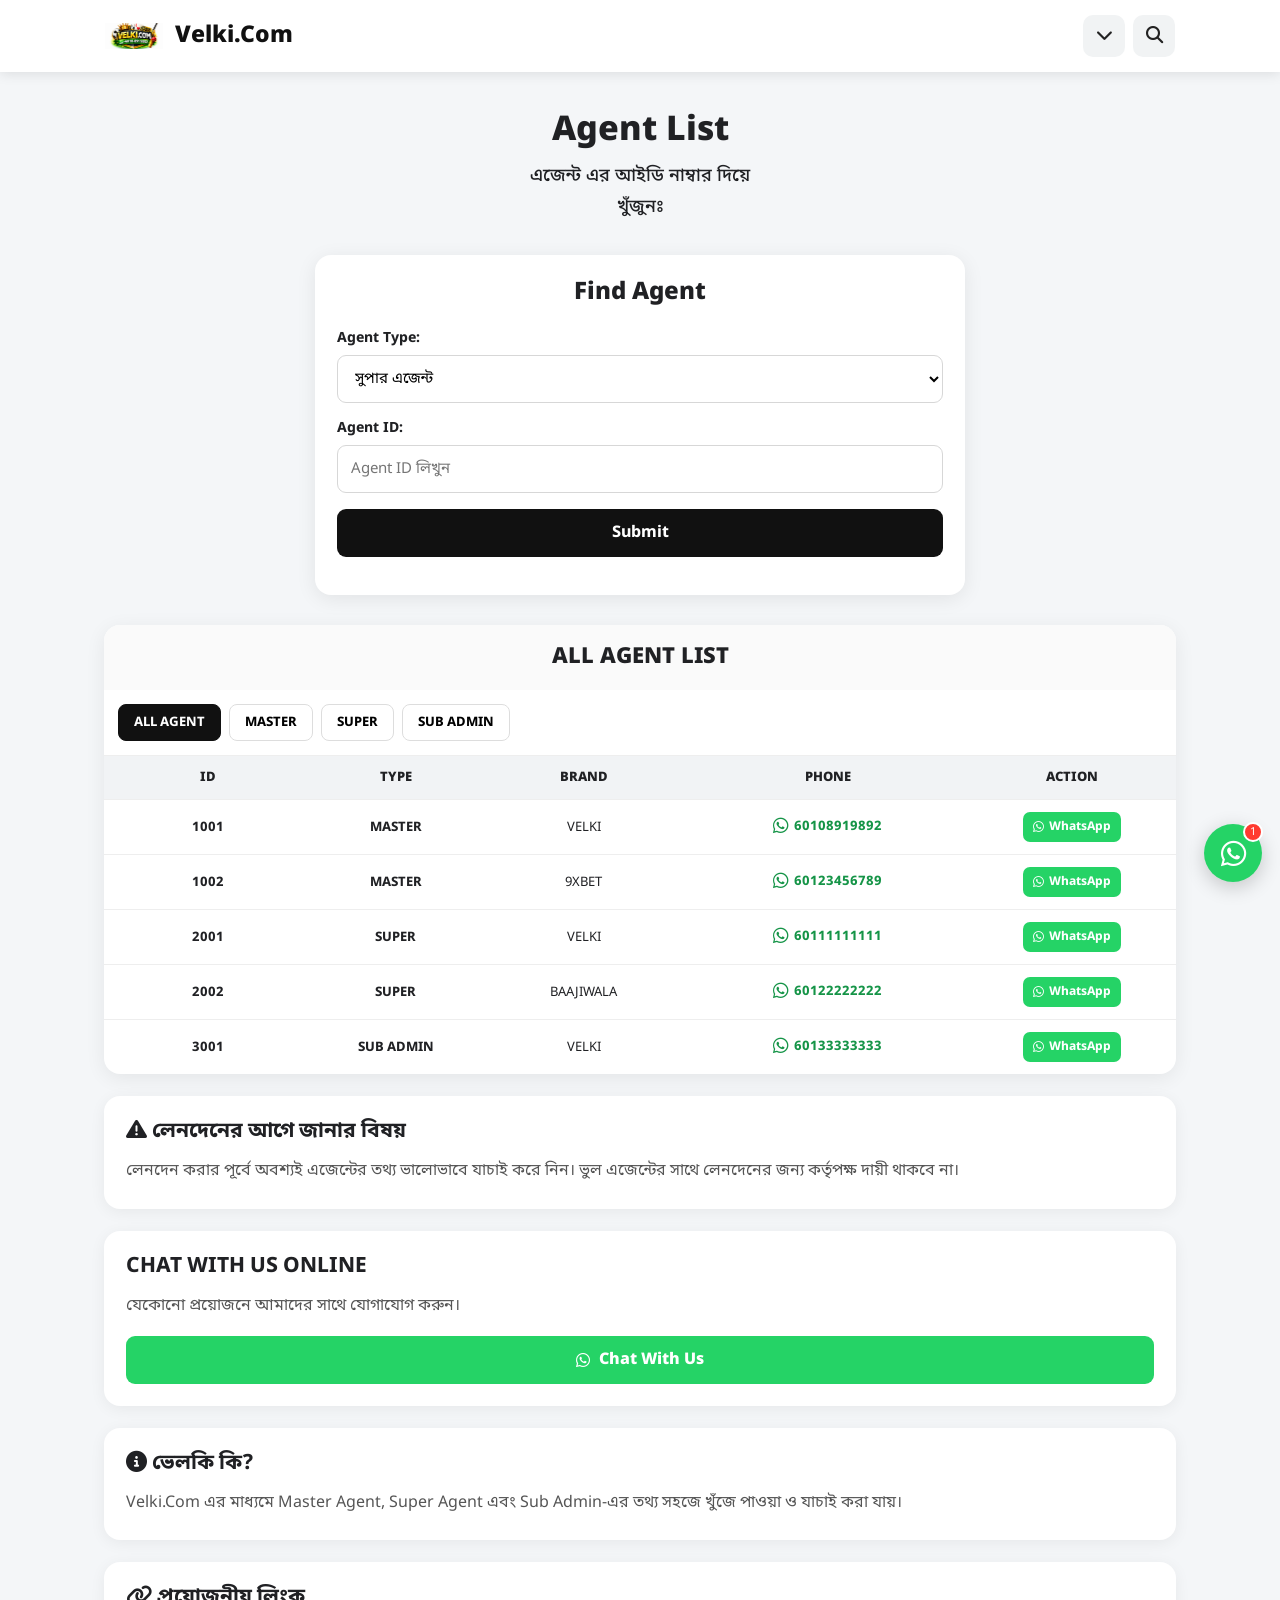
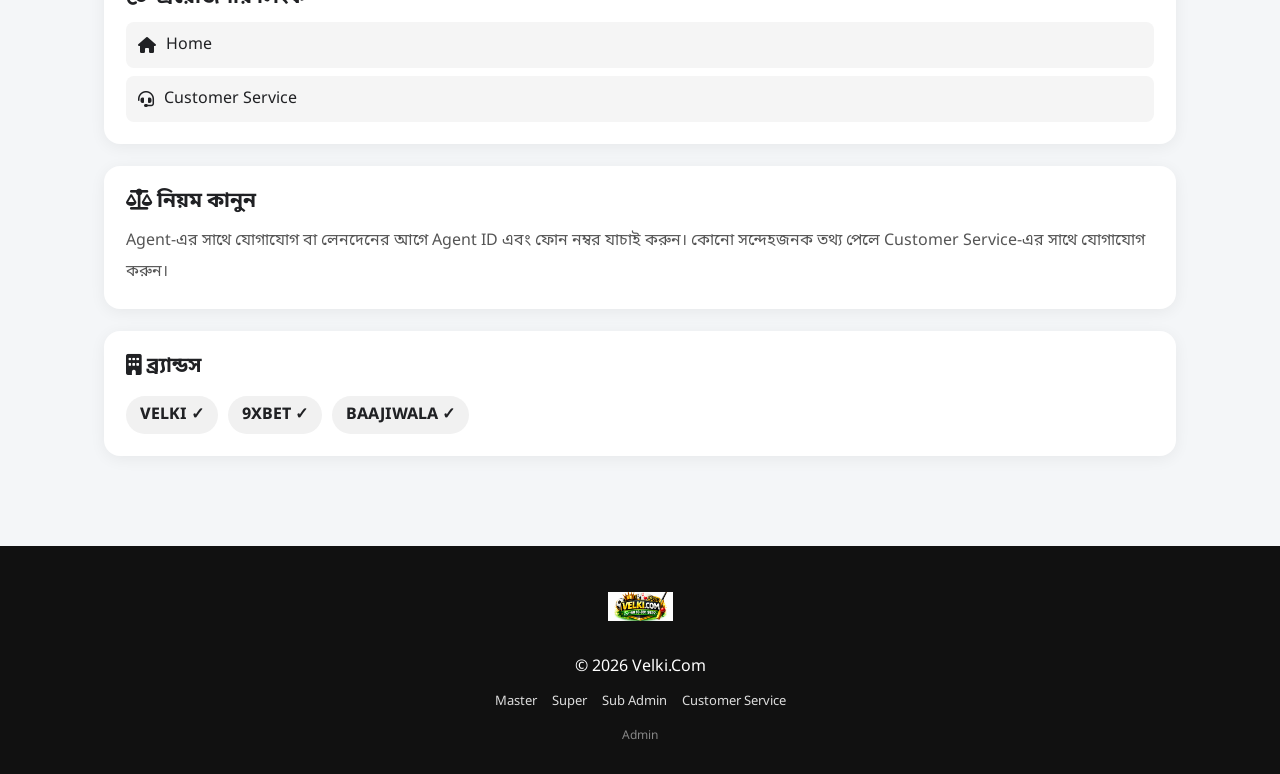
==== commit 80e3f946: "Update index.html" ====
--- a/index.html
+++ b/index.html
@@ -1,6 +1,8 @@
 <!DOCTYPE html>
 <html lang="bn">
+
 <head>
+
 <meta charset="UTF-8">
 
 <meta name="viewport"
@@ -12,7 +14,10 @@
 <title>Velki.Com - Agent List</title>
 
 <link rel="preconnect" href="https://fonts.googleapis.com">
-<link rel="preconnect" href="https://fonts.gstatic.com" crossorigin>
+
+<link rel="preconnect"
+      href="https://fonts.gstatic.com"
+      crossorigin>
 
 <link href="https://fonts.googleapis.com/css2?family=Noto+Sans+Bengali:wght@400;500;600;700;800&display=swap"
       rel="stylesheet">
@@ -20,12 +25,17 @@
 <link rel="stylesheet"
       href="https://cdnjs.cloudflare.com/ajax/libs/font-awesome/6.5.2/css/all.min.css">
 
+
 <style>
 
+/* =====================================================
+   RESET
+===================================================== */
+
 *{
-    box-sizing:border-box;
     margin:0;
     padding:0;
+    box-sizing:border-box;
 }
 
 html{
@@ -34,7 +44,7 @@
 
 body{
     font-family:"Noto Sans Bengali",Arial,sans-serif;
-    background:#f3f5f7;
+    background:#f4f6f8;
     color:#202124;
 }
 
@@ -49,25 +59,27 @@
     color:inherit;
 }
 
-/* ================= HEADER ================= */
+
+/* =====================================================
+   HEADER
+===================================================== */
 
 .header{
-    background:#fff;
     position:sticky;
     top:0;
     z-index:1000;
+    background:#ffffff;
     box-shadow:0 2px 12px rgba(0,0,0,.10);
 }
 
 .header-inner{
     max-width:1100px;
+    min-height:72px;
     margin:auto;
-    min-height:72px;
-    padding:8px 16px;
+    padding:7px 15px;
 
     display:flex;
     align-items:center;
-    justify-content:space-between;
     gap:12px;
 }
 
@@ -91,6 +103,7 @@
 
 .header-controls{
     display:flex;
+    align-items:center;
     gap:8px;
 }
 
@@ -100,21 +113,25 @@
     border:0;
     border-radius:10px;
     background:#f1f3f4;
+    color:#222;
     cursor:pointer;
-    font-size:18px;
+    font-size:17px;
 }
 
 .control-button:hover{
     background:#e5e7e9;
 }
 
-/* ================= TOP SEARCH ================= */
+
+/* =====================================================
+   TOP SEARCH
+===================================================== */
 
 .top-search{
     display:none;
     max-width:1100px;
     margin:auto;
-    padding:10px 16px 14px;
+    padding:8px 15px 14px;
 }
 
 .top-search.show{
@@ -123,18 +140,19 @@
 
 .top-search input{
     flex:1;
-    height:45px;
+    height:46px;
     border:1px solid #ddd;
     border-right:0;
     border-radius:10px 0 0 10px;
     padding:0 14px;
+    font-size:15px;
     outline:none;
-    font-size:15px;
     background:#fff;
 }
 
 .top-search button{
-    width:50px;
+    width:52px;
+    height:46px;
     border:0;
     border-radius:0 10px 10px 0;
     background:#111;
@@ -142,13 +160,16 @@
     cursor:pointer;
 }
 
-/* ================= SIDE MENU ================= */
+
+/* =====================================================
+   SIDE MENU
+===================================================== */
 
 .menu-overlay{
     position:fixed;
     inset:0;
+    z-index:2000;
     background:rgba(0,0,0,.45);
-    z-index:2000;
     display:none;
 }
 
@@ -160,53 +181,68 @@
     position:absolute;
     top:0;
     right:0;
-    width:min(350px,88%);
+
+    width:min(360px,88%);
     height:100%;
+
+    overflow-y:auto;
+
     background:#fff;
-    overflow-y:auto;
+
+    box-shadow:-6px 0 25px rgba(0,0,0,.20);
+
     padding-bottom:30px;
-    box-shadow:-5px 0 25px rgba(0,0,0,.2);
 }
 
 .menu-header{
-    min-height:70px;
+    min-height:72px;
+    padding:10px 15px;
+
     display:flex;
     align-items:center;
     gap:12px;
-    padding:10px 16px;
+
     border-bottom:1px solid #eee;
 }
 
 .close-menu{
     width:42px;
     height:42px;
+
     border:0;
     border-radius:10px;
+
     background:#f1f1f1;
+
     cursor:pointer;
+    font-size:19px;
+}
+
+.menu-title{
     font-size:20px;
-}
-
-.menu-title{
     font-weight:800;
-    font-size:20px;
 }
 
 .menu-link,
 #agentMenuBtn{
+
     width:100%;
-    min-height:52px;
+    min-height:53px;
+
+    padding:0 18px;
+
     border:0;
+    border-bottom:1px solid #eee;
+
     background:#fff;
-    border-bottom:1px solid #eee;
-    padding:0 18px;
 
     display:flex;
     align-items:center;
     justify-content:space-between;
 
+    cursor:pointer;
+
     font-size:15px;
-    cursor:pointer;
     text-align:left;
 }
 
@@ -218,7 +254,7 @@
 }
 
 .menu-link i,
-#agentMenuBtn i{
+#agentMenuBtn span i{
     width:22px;
 }
 
@@ -227,6 +263,11 @@
     background:#f7f7f7;
 }
 
+
+/* =====================================================
+   AGENT SUB MENU
+===================================================== */
+
 .menu-dropdown{
     border-bottom:1px solid #eee;
 }
@@ -241,17 +282,21 @@
 }
 
 .submenu a{
-    min-height:48px;
+    min-height:50px;
+
+    padding:0 27px;
+
     display:flex;
     align-items:center;
     gap:12px;
-    padding:0 25px;
+
+    border-top:1px solid #e9e9e9;
+
     font-size:14px;
-    border-top:1px solid #e9e9e9;
 }
 
 .submenu a:hover{
-    background:#ededed;
+    background:#ececec;
 }
 
 #agentMenuArrow{
@@ -262,7 +307,10 @@
     transform:rotate(180deg);
 }
 
-/* ================= MAIN ================= */
+
+/* =====================================================
+   MAIN
+===================================================== */
 
 .container{
     max-width:1100px;
@@ -270,15 +318,20 @@
     padding:25px 14px 90px;
 }
 
+
+/* =====================================================
+   HERO
+===================================================== */
+
 .hero{
     text-align:center;
-    padding:20px 10px 15px;
+    padding:12px 10px 18px;
 }
 
 .hero h1{
     font-size:34px;
     font-weight:800;
-    margin-bottom:8px;
+    margin-bottom:7px;
 }
 
 .hero h2{
@@ -287,22 +340,29 @@
     line-height:1.7;
 }
 
-/* ================= FIND AGENT ================= */
-
-.find-agent-section{
+
+/* =====================================================
+   FIND AGENT
+===================================================== */
+
+#findAgent{
     scroll-margin-top:90px;
 }
 
 .search-card{
     max-width:650px;
-    margin:20px auto 30px;
+    margin:15px auto 30px;
+
+    padding:22px;
+
     background:#fff;
+
     border-radius:16px;
-    padding:22px;
+
     box-shadow:0 4px 20px rgba(0,0,0,.08);
 }
 
-.find-title{
+.find-agent-title{
     text-align:center;
     font-size:24px;
     font-weight:800;
@@ -315,20 +375,28 @@
 
 .form-group label{
     display:block;
+
+    margin-bottom:7px;
+
     font-size:14px;
     font-weight:700;
-    margin-bottom:7px;
 }
 
 .form-group input,
 .form-group select{
+
     width:100%;
     height:48px;
+
+    padding:0 13px;
+
     border:1px solid #d7d7d7;
     border-radius:9px;
-    padding:0 13px;
+
     outline:none;
+
     background:#fff;
+
     font-size:15px;
 }
 
@@ -340,42 +408,51 @@
 .submit-btn{
     width:100%;
     height:48px;
+
     border:0;
     border-radius:9px;
+
     background:#111;
     color:#fff;
+
     font-size:16px;
     font-weight:700;
+
     cursor:pointer;
 }
 
 .submit-btn:hover{
-    opacity:.9;
-}
-
-/* SEARCH RESULT */
+    opacity:.90;
+}
+
+
+/* =====================================================
+   SEARCH RESULT
+===================================================== */
 
 .search-result{
     margin-top:16px;
 }
 
 .result-card{
+    background:#fafafa;
+
     border:1px solid #e3e3e3;
+
     border-radius:12px;
+
     padding:15px;
-    background:#fafafa;
-}
-
-.result-card.not-found{
-    text-align:center;
-    color:#b00020;
 }
 
 .result-row{
     display:flex;
+    align-items:center;
     justify-content:space-between;
+
     gap:15px;
-    padding:7px 0;
+
+    padding:8px 0;
+
     border-bottom:1px solid #eee;
 }
 
@@ -387,70 +464,140 @@
     font-weight:700;
 }
 
-.whatsapp-btn{
+.result-whatsapp{
+
     margin-top:12px;
+
     width:100%;
-    height:44px;
-    border:0;
+    height:45px;
+
     border-radius:8px;
-    background:#25D366;
-    color:#fff;
+
     display:flex;
     align-items:center;
     justify-content:center;
     gap:8px;
+
+    background:#25D366;
+    color:#fff;
+
     font-weight:700;
 }
 
-/* ================= AGENT LIST ================= */
+.result-not-found{
+    padding:15px;
+
+    text-align:center;
+
+    color:#c62828;
+
+    background:#fff5f5;
+
+    border:1px solid #ffd5d5;
+
+    border-radius:10px;
+}
+
+
+/* =====================================================
+   AGENT LIST
+===================================================== */
 
 .agent-list-box{
+
     background:#fff;
+
     border-radius:16px;
+
     overflow:hidden;
+
     box-shadow:0 4px 20px rgba(0,0,0,.07);
 }
 
 .agent-list-title{
+
     padding:18px;
+
     text-align:center;
+
     font-size:22px;
+
     font-weight:800;
+
     background:#fafafa;
 }
 
+
+/* =====================================================
+   FILTER
+===================================================== */
+
 .filter-box{
+
     padding:14px;
+
     display:flex;
+
     gap:8px;
+
     overflow-x:auto;
+
     border-bottom:1px solid #eee;
 }
 
 .filter-btn{
+
     white-space:nowrap;
+
+    padding:9px 15px;
+
     border:1px solid #ddd;
+
+    border-radius:8px;
+
     background:#fff;
-    padding:9px 15px;
-    border-radius:8px;
+
     cursor:pointer;
+
+    font-size:13px;
+
     font-weight:700;
 }
 
 .filter-btn.active{
+
     background:#111;
+
     color:#fff;
+
     border-color:#111;
 }
 
+
+/* =====================================================
+   TABLE
+===================================================== */
+
 .agent-table-header{
+
     display:grid;
-    grid-template-columns:1fr 1fr 1fr 1.5fr 1fr;
+
+    grid-template-columns:
+        1fr
+        1fr
+        1fr
+        1.6fr
+        1fr;
+
+    padding:13px 10px;
+
     background:#f1f3f5;
+
+    text-align:center;
+
+    font-size:13px;
+
     font-weight:800;
-    padding:13px 10px;
-    text-align:center;
-    font-size:13px;
 }
 
 .agent-list-container{
@@ -458,12 +605,24 @@
 }
 
 .agent-row{
+
     display:grid;
-    grid-template-columns:1fr 1fr 1fr 1.5fr 1fr;
+
+    grid-template-columns:
+        1fr
+        1fr
+        1fr
+        1.6fr
+        1fr;
+
     align-items:center;
+
     padding:12px 10px;
+
     border-top:1px solid #eee;
+
     text-align:center;
+
     font-size:13px;
 }
 
@@ -476,176 +635,278 @@
 }
 
 .phone-link{
+
     display:inline-flex;
+
+    align-items:center;
+
+    justify-content:center;
+
+    gap:5px;
+
+    color:#159447;
+
+    font-weight:700;
+}
+
+.phone-link i{
+    font-size:18px;
+}
+
+.action-btn{
+
+    display:inline-flex;
+
+    align-items:center;
+
+    justify-content:center;
+
+    gap:5px;
+
+    padding:7px 10px;
+
+    border-radius:7px;
+
+    background:#25D366;
+
+    color:#fff;
+
+    font-size:12px;
+
+    font-weight:700;
+}
+
+.loading-agent{
+
+    padding:30px;
+
+    text-align:center;
+
+    color:#777;
+}
+
+.no-agent{
+
+    padding:30px;
+
+    text-align:center;
+
+    color:#777;
+}
+
+
+/* =====================================================
+   INFO SECTIONS
+===================================================== */
+
+.info-section{
+
+    margin-top:22px;
+
+    padding:22px;
+
+    background:#fff;
+
+    border-radius:16px;
+
+    box-shadow:0 3px 16px rgba(0,0,0,.06);
+}
+
+.info-section h2{
+
+    margin-bottom:10px;
+
+    font-size:21px;
+}
+
+.info-section p{
+
+    color:#555;
+
+    line-height:1.9;
+}
+
+.online-chat-button{
+
+    margin-top:15px;
+
+    height:48px;
+
+    border-radius:9px;
+
+    display:flex;
+
+    align-items:center;
+
+    justify-content:center;
+
+    gap:9px;
+
+    background:#25D366;
+
+    color:#fff;
+
+    font-weight:800;
+}
+
+.info-link{
+
+    display:flex;
+
+    align-items:center;
+
+    gap:10px;
+
+    margin-top:8px;
+
+    padding:12px;
+
+    border-radius:8px;
+
+    background:#f5f5f5;
+}
+
+.brand-list{
+
+    margin-top:15px;
+
+    display:flex;
+
+    flex-wrap:wrap;
+
+    gap:10px;
+}
+
+.brand-list span{
+
+    padding:8px 14px;
+
+    border-radius:20px;
+
+    background:#f1f1f1;
+
+    font-weight:700;
+}
+
+
+/* =====================================================
+   FOOTER
+===================================================== */
+
+.footer{
+
+    padding:28px 15px;
+
+    background:#111;
+
+    color:#fff;
+
+    text-align:center;
+}
+
+.footer-logo-image{
+
+    width:65px;
+    height:65px;
+
+    object-fit:contain;
+
+    margin-bottom:10px;
+}
+
+.footer-links{
+
+    margin-top:15px;
+
+    display:flex;
+
+    justify-content:center;
+
+    flex-wrap:wrap;
+
+    gap:15px;
+}
+
+.footer-links a{
+
+    color:#ddd;
+
+    font-size:13px;
+}
+
+.admin-link{
+
+    display:inline-block;
+
+    margin-top:18px;
+
+    color:#888;
+
+    font-size:12px;
+}
+
+
+/* =====================================================
+   FLOATING WHATSAPP
+===================================================== */
+
+.floating-whatsapp{
+
+    position:fixed;
+
+    right:18px;
+    bottom:18px;
+
+    width:58px;
+    height:58px;
+
+    border-radius:50%;
+
+    display:flex;
+
     align-items:center;
     justify-content:center;
-    gap:5px;
-    color:#159447;
-    font-weight:700;
-}
-
-.phone-link i{
-    font-size:18px;
-}
-
-.action-btn{
-    display:inline-flex;
+
+    background:#25D366;
+    color:#fff;
+
+    font-size:29px;
+
+    box-shadow:0 5px 20px rgba(0,0,0,.20);
+
+    z-index:900;
+}
+
+.online-dot{
+
+    position:absolute;
+
+    top:-2px;
+    right:-1px;
+
+    width:20px;
+    height:20px;
+
+    display:flex;
+
     align-items:center;
     justify-content:center;
-    gap:5px;
-    padding:7px 9px;
-    border-radius:7px;
-    background:#25D366;
+
+    border-radius:50%;
+
+    background:#ff3b30;
+
     color:#fff;
-    font-size:12px;
-    font-weight:700;
-}
-
-.loading-agent{
-    padding:30px;
-    text-align:center;
-    color:#777;
-}
-
-.no-agent{
-    padding:30px;
-    text-align:center;
-    color:#777;
-}
-
-/* ================= INFO ================= */
-
-.info-section{
-    background:#fff;
-    border-radius:16px;
-    margin-top:22px;
-    padding:22px;
-    box-shadow:0 3px 16px rgba(0,0,0,.06);
-}
-
-.info-section h2{
-    font-size:21px;
-    margin-bottom:10px;
-}
-
-.info-section p{
-    line-height:1.9;
-    color:#555;
-}
-
-.online-chat-button{
-    margin-top:15px;
-    display:flex;
-    align-items:center;
-    justify-content:center;
-    gap:9px;
-    height:48px;
-    border-radius:9px;
-    background:#25D366;
-    color:#fff;
-    font-weight:800;
-}
-
-.info-link{
-    display:flex;
-    align-items:center;
-    gap:10px;
-    padding:12px;
-    margin-top:8px;
-    border-radius:8px;
-    background:#f5f5f5;
-}
-
-.brand-list{
-    display:flex;
-    flex-wrap:wrap;
-    gap:10px;
-    margin-top:15px;
-}
-
-.brand-list span{
-    background:#f1f1f1;
-    border-radius:20px;
-    padding:8px 14px;
-    font-weight:700;
-}
-
-/* ================= FOOTER ================= */
-
-.footer{
-    background:#111;
-    color:#fff;
-    text-align:center;
-    padding:28px 15px;
-}
-
-.footer-logo-image{
-    width:65px;
-    height:65px;
-    object-fit:contain;
-    margin-bottom:10px;
-}
-
-.footer-links{
-    display:flex;
-    justify-content:center;
-    flex-wrap:wrap;
-    gap:15px;
-    margin-top:15px;
-}
-
-.footer-links a{
-    color:#ddd;
-    font-size:13px;
-}
-
-.footer-links a:hover{
-    color:#fff;
-}
-
-.admin-link{
-    display:inline-block;
-    margin-top:18px;
-    color:#999;
-    font-size:12px;
-}
-
-/* ================= FLOATING CHAT ================= */
-
-.floating-whatsapp{
-    position:fixed;
-    right:18px;
-    bottom:18px;
-    width:58px;
-    height:58px;
-    border-radius:50%;
-    background:#25D366;
-    color:#fff;
-    display:flex;
-    align-items:center;
-    justify-content:center;
-    font-size:29px;
-    box-shadow:0 5px 20px rgba(0,0,0,.2);
-    z-index:900;
-}
-
-.online-dot{
-    position:absolute;
-    right:-1px;
-    top:-2px;
-    width:20px;
-    height:20px;
-    background:#ff3b30;
-    color:#fff;
-    border-radius:50%;
+
     font-size:11px;
-    display:flex;
-    align-items:center;
-    justify-content:center;
+
     border:2px solid #fff;
 }
 
-/* ================= MOBILE ================= */
+
+/* =====================================================
+   MOBILE
+===================================================== */
 
 @media(max-width:700px){
 
@@ -663,35 +924,50 @@
     }
 
     .hero h1{
-        font-size:28px;
+        font-size:29px;
     }
 
     .hero h2{
         font-size:16px;
     }
 
+    .search-card{
+        padding:17px;
+    }
+
     .agent-table-header{
         display:none;
     }
 
     .agent-row{
+
         display:block;
+
         padding:16px;
+
         text-align:left;
-        position:relative;
     }
 
     .agent-row > div{
+
+        min-height:28px;
+
         display:flex;
+
+        align-items:center;
+
         justify-content:space-between;
-        align-items:center;
+
         gap:10px;
-        padding:5px 0;
+
+        padding:4px 0;
     }
 
     .agent-row > div::before{
+
+        color:#777;
+
         font-weight:800;
-        color:#777;
     }
 
     .agent-row > div:nth-child(1)::before{
@@ -714,38 +990,71 @@
         content:"ACTION";
     }
 
-    .search-card{
-        padding:17px;
-    }
-
     .info-section{
         padding:18px;
     }
+
+}
+
+
+/* =====================================================
+   VERY SMALL SCREEN
+===================================================== */
+
+@media(max-width:380px){
+
+    .site-name{
+        font-size:18px;
+    }
+
+    .control-button{
+        width:39px;
+        height:39px;
+    }
+
+    .filter-btn{
+        padding:8px 11px;
+    }
+
 }
 
 </style>
+
 </head>
 
+
 <body>
 
-<!-- ================= HEADER ================= -->
+
+<!-- =====================================================
+     HEADER
+===================================================== -->
 
 <header class="header">
 
     <div class="header-inner">
 
-        <a href="index.html" class="logo-link">
+
+        <a href="index.html"
+           class="logo-link">
+
             <img
                 src="logo.png"
                 alt="Velki.Com"
                 class="main-logo">
+
         </a>
 
+
         <div class="site-name">
+
             Velki.Com
+
         </div>
 
+
         <div class="header-controls">
+
 
             <button
                 type="button"
@@ -757,6 +1066,7 @@
 
             </button>
 
+
             <button
                 type="button"
                 class="control-button"
@@ -767,11 +1077,18 @@
 
             </button>
 
+
         </div>
 
     </div>
 
-    <div class="top-search" id="topSearch">
+
+    <!-- TOP SEARCH -->
+
+    <div
+        class="top-search"
+        id="topSearch">
+
 
         <input
             type="text"
@@ -779,6 +1096,7 @@
             placeholder="Agent ID লিখুন..."
             autocomplete="off">
 
+
         <button
             type="button"
             id="topSearchSubmit">
@@ -787,18 +1105,27 @@
 
         </button>
 
+
     </div>
 
 </header>
 
 
-<!-- ================= MENU ================= -->
-
-<div class="menu-overlay" id="menuOverlay">
+
+<!-- =====================================================
+     SIDE MENU
+===================================================== -->
+
+<div
+    class="menu-overlay"
+    id="menuOverlay">
+
 
     <aside class="side-menu">
 
+
         <div class="menu-header">
+
 
             <button
                 type="button"
@@ -809,46 +1136,72 @@
 
             </button>
 
+
             <div class="menu-title">
+
                 Velki.Com
+
             </div>
 
+
         </div>
 
 
-        <a href="#findAgent" class="menu-link">
+
+        <!-- FIND AGENT -->
+
+        <a
+            href="#findAgent"
+            class="menu-link">
 
             <span>
+
                 <i class="fa-solid fa-magnifying-glass"></i>
+
                 Find Agent
+
             </span>
 
         </a>
 
 
+
+        <!-- AGENT MENU -->
+
         <div class="menu-dropdown">
+
 
             <button
                 type="button"
                 id="agentMenuBtn">
 
+
                 <span>
+
                     <i class="fa-solid fa-users"></i>
+
                     সকল এজেন্ট লিস্ট
+
                 </span>
+
 
                 <i
                     class="fa-solid fa-chevron-down"
                     id="agentMenuArrow">
                 </i>
 
+
             </button>
 
+
+
+            <!-- SUB MENU -->
 
             <div
                 class="submenu"
                 id="agentSubmenu">
 
+
                 <a href="master.html">
 
                     <i class="fa-solid fa-crown"></i>
@@ -857,6 +1210,7 @@
 
                 </a>
 
+
                 <a href="super.html">
 
                     <i class="fa-solid fa-star"></i>
@@ -865,6 +1219,7 @@
 
                 </a>
 
+
                 <a href="subadmin.html">
 
                     <i class="fa-solid fa-user-shield"></i>
@@ -873,9 +1228,11 @@
 
                 </a>
 
+
             </div>
 
         </div>
+
 
 
         <a
@@ -893,7 +1250,10 @@
         </a>
 
 
-        <a href="#importantLinks" class="menu-link">
+
+        <a
+            href="#importantLinks"
+            class="menu-link">
 
             <span>
 
@@ -906,7 +1266,10 @@
         </a>
 
 
-        <a href="#about" class="menu-link">
+
+        <a
+            href="#about"
+            class="menu-link">
 
             <span>
 
@@ -919,7 +1282,10 @@
         </a>
 
 
-        <a href="#rules" class="menu-link">
+
+        <a
+            href="#rules"
+            class="menu-link">
 
             <span>
 
@@ -932,7 +1298,10 @@
         </a>
 
 
-        <a href="#brands" class="menu-link">
+
+        <a
+            href="#brands"
+            class="menu-link">
 
             <span>
 
@@ -944,15 +1313,21 @@
 
         </a>
 
+
     </aside>
 
 </div>
 
 
-<!-- ================= MAIN ================= -->
+
+<!-- =====================================================
+     MAIN
+===================================================== -->
 
 <main class="container">
 
+
+    <!-- HERO -->
 
     <section class="hero">
 
@@ -960,60 +1335,97 @@
             Agent List
         </h1>
 
+
         <h2>
+
             এজেন্ট এর আইডি নাম্বার দিয়ে
+
             <br>
+
             খুঁজুনঃ
+
         </h2>
 
     </section>
 
 
-    <!-- ================= FIND AGENT ================= -->
+
+    <!-- =================================================
+         FIND AGENT
+    ================================================== -->
 
     <section
-        id="findAgent"
-        class="find-agent-section">
+        id="findAgent">
+
 
         <div class="search-card">
 
-            <div class="find-title">
+
+            <div class="find-agent-title">
+
                 Find Agent
+
             </div>
 
 
+            <!-- AGENT TYPE -->
+
             <div class="form-group">
 
+
                 <label for="agentType">
+
                     Agent Type:
+
                 </label>
 
-                <select id="agentType">
+
+                <select
+                    id="agentType"
+                    aria-label="Agent Type">
+
 
                     <option value="master">
+
                         মাস্টার এজেন্ট
+
                     </option>
+
 
                     <option
                         value="super"
                         selected>
+
                         সুপার এজেন্ট
+
                     </option>
 
+
                     <option value="admin">
+
                         সাব এডমিন
+
                     </option>
 
+
                 </select>
 
+
             </div>
 
 
+
+            <!-- AGENT ID -->
+
             <div class="form-group">
 
+
                 <label for="agentId">
+
                     Agent ID:
+
                 </label>
+
 
                 <input
                     type="text"
@@ -1022,8 +1434,12 @@
                     autocomplete="off"
                     inputmode="numeric">
 
+
             </div>
 
+
+
+            <!-- SUBMIT -->
 
             <button
                 type="button"
@@ -1035,30 +1451,45 @@
             </button>
 
 
+            <!-- RESULT -->
+
             <div
                 id="searchResult"
                 class="search-result">
+
             </div>
 
+
         </div>
 
+
     </section>
 
 
-    <!-- ================= ALL AGENT ================= -->
-
-    <section class="agent-list-box">
+
+    <!-- =================================================
+         ALL AGENT LIST
+    ================================================== -->
+
+    <div class="agent-list-box">
+
 
         <div class="agent-list-title">
 
             <span id="agentListTitle">
+
                 ALL AGENT LIST
+
             </span>
 
         </div>
 
 
+
+        <!-- FILTER -->
+
         <div class="filter-box">
+
 
             <button
                 type="button"
@@ -1069,6 +1500,7 @@
 
             </button>
 
+
             <button
                 type="button"
                 class="filter-btn"
@@ -1078,6 +1510,7 @@
 
             </button>
 
+
             <button
                 type="button"
                 class="filter-btn"
@@ -1087,6 +1520,7 @@
 
             </button>
 
+
             <button
                 type="button"
                 class="filter-btn"
@@ -1096,37 +1530,83 @@
 
             </button>
 
+
         </div>
 
 
+
+        <!-- TABLE HEADER -->
+
         <div class="agent-table-header">
 
-            <div>ID</div>
-            <div>TYPE</div>
-            <div>BRAND</div>
-            <div>PHONE</div>
-            <div>ACTION</div>
+
+            <div>
+                ID
+            </div>
+
+
+            <div>
+                TYPE
+            </div>
+
+
+            <div>
+                BRAND
+            </div>
+
+
+            <div>
+                PHONE
+            </div>
+
+
+            <div>
+                ACTION
+            </div>
+
 
         </div>
 
+
+
+        <!-- AGENT DATA -->
 
         <div
             id="agentListContainer"
             class="agent-list-container">
 
+
+            <div class="loading-agent">
+
+                <i class="fa-solid fa-spinner fa-spin"></i>
+
+                এজেন্ট লোড হচ্ছে...
+
+            </div>
+
+
         </div>
 
-    </section>
-
-
-    <!-- ================= NOTICE ================= -->
+
+    </div>
+
+
+
+    <!-- =================================================
+         NOTICE
+    ================================================== -->
 
     <section class="info-section">
 
+
         <h2>
+
             <i class="fa-solid fa-triangle-exclamation"></i>
+
             লেনদেনের আগে জানার বিষয়
+
         </h2>
+
 
         <p>
 
@@ -1138,19 +1618,29 @@
 
         </p>
 
+
     </section>
 
 
-    <!-- ================= CHAT ================= -->
+
+    <!-- =================================================
+         CHAT
+    ================================================== -->
 
     <section class="info-section">
 
+
         <h2>
+
             CHAT WITH US ONLINE
+
         </h2>
 
+
         <p>
+
             যেকোনো প্রয়োজনে আমাদের সাথে যোগাযোগ করুন।
+
         </p>
 
 
@@ -1160,21 +1650,28 @@
             rel="noopener noreferrer"
             class="online-chat-button">
 
+
             <i class="fa-brands fa-whatsapp"></i>
 
             Chat With Us
 
+
         </a>
 
+
     </section>
 
 
-    <!-- ================= ABOUT ================= -->
+
+    <!-- =================================================
+         ABOUT
+    ================================================== -->
 
     <section
         class="info-section"
         id="about">
 
+
         <h2>
 
             <i class="fa-solid fa-circle-info"></i>
@@ -1182,6 +1679,7 @@
             ভেলকি কি?
 
         </h2>
+
 
         <p>
 
@@ -1191,15 +1689,20 @@
 
         </p>
 
+
     </section>
 
 
-    <!-- ================= LINKS ================= -->
+
+    <!-- =================================================
+         LINKS
+    ================================================== -->
 
     <section
         class="info-section"
         id="importantLinks">
 
+
         <h2>
 
             <i class="fa-solid fa-link"></i>
@@ -1230,15 +1733,20 @@
 
         </a>
 
+
     </section>
 
 
-    <!-- ================= RULES ================= -->
+
+    <!-- =================================================
+         RULES
+    ================================================== -->
 
     <section
         class="info-section"
         id="rules">
 
+
         <h2>
 
             <i class="fa-solid fa-scale-balanced"></i>
@@ -1246,6 +1754,7 @@
             নিয়ম কানুন
 
         </h2>
+
 
         <p>
 
@@ -1257,15 +1766,20 @@
 
         </p>
 
+
     </section>
 
 
-    <!-- ================= BRANDS ================= -->
+
+    <!-- =================================================
+         BRANDS
+    ================================================== -->
 
     <section
         class="info-section"
         id="brands">
 
+
         <h2>
 
             <i class="fa-solid fa-building"></i>
@@ -1276,35 +1790,46 @@
 
 
         <div class="brand-list">
+
 
             <span>
                 VELKI ✓
             </span>
 
+
             <span>
                 9XBET ✓
             </span>
 
+
             <span>
                 BAAJIWALA ✓
             </span>
 
+
         </div>
 
+
     </section>
 
+
 </main>
 
 
-<!-- ================= FOOTER ================= -->
+
+<!-- =====================================================
+     FOOTER
+===================================================== -->
 
 <footer class="footer">
+
 
     <img
         src="logo.png"
         alt="Velki.Com"
         class="footer-logo-image">
 
+
     <p>
         © 2026 Velki.Com
     </p>
@@ -1312,26 +1837,31 @@
 
     <div class="footer-links">
 
+
         <a href="master.html">
             Master
         </a>
 
+
         <a href="super.html">
             Super
         </a>
 
+
         <a href="subadmin.html">
             Sub Admin
         </a>
 
+
         <a href="customer-service.html">
             Customer Service
         </a>
 
+
     </div>
 
 
-    <!-- আলাদা Admin Panel -->
+    <!-- আলাদা ADMIN PANEL -->
 
     <a
         href="admin.html"
@@ -1341,10 +1871,14 @@
 
     </a>
 
+
 </footer>
 
 
-<!-- FLOATING WHATSAPP -->
+
+<!-- =====================================================
+     FLOATING WHATSAPP
+===================================================== -->
 
 <a
     href="https://wa.me/60108919892"
@@ -1352,20 +1886,28 @@
     rel="noopener noreferrer"
     class="floating-whatsapp">
 
+
     <i class="fa-brands fa-whatsapp"></i>
 
+
     <span class="online-dot">
+
         1
+
     </span>
 
+
 </a>
 
 
+
 <script>
 
+
 /* =====================================================
    AGENT DATA
-   এখানে আপনার প্রকৃত Agent তথ্য বসাবেন
+
+   এখানে আপনার আসল Agent তথ্য বসাবেন।
 ===================================================== */
 
 const agents = [
@@ -1413,6 +1955,7 @@
 ];
 
 
+
 /* =====================================================
    ELEMENTS
 ===================================================== */
@@ -1463,8 +2006,9 @@
     document.getElementById("agentListContainer");
 
 
-/* =====================================================
-   MENU OPEN
+
+/* =====================================================
+   OPEN MENU
 ===================================================== */
 
 menuBtn.addEventListener("click",()=>{
@@ -1474,8 +2018,9 @@
 });
 
 
-/* =====================================================
-   MENU CLOSE
+
+/* =====================================================
+   CLOSE MENU
 ===================================================== */
 
 closeMenu.addEventListener("click",()=>{
@@ -1485,9 +2030,12 @@
 });
 
 
-menuOverlay.addEventListener("click",(e)=>{
-
-    if(e.target === menuOverlay){
+
+/* বাইরে ক্লিক করলে menu বন্ধ */
+
+menuOverlay.addEventListener("click",(event)=>{
+
+    if(event.target === menuOverlay){
 
         menuOverlay.classList.remove("show");
 
@@ -1496,11 +2044,16 @@
 });
 
 
-/* =====================================================
-   AGENT SUBMENU
-===================================================== */
-
-agentMenuBtn.addEventListener("click",()=>{
+
+/* =====================================================
+   ALL AGENT LIST MENU
+===================================================== */
+
+agentMenuBtn.addEventListener("click",(event)=>{
+
+    event.preventDefault();
+
+    event.stopPropagation();
 
     agentSubmenu.classList.toggle("show");
 
@@ -1509,11 +2062,13 @@
 });
 
 
-/* =====================================================
-   MENU LINK AUTO CLOSE
-===================================================== */
-
-document.querySelectorAll(".menu-link").forEach(link=>{
+
+/* =====================================================
+   MENU LINKS
+===================================================== */
+
+document.querySelectorAll(".menu-link")
+.forEach(link=>{
 
     link.addEventListener("click",()=>{
 
@@ -1524,39 +2079,413 @@
 });
 
 
+
+/* =====================================================
+   SUBMENU LINKS
+===================================================== */
+
+document.querySelectorAll(".submenu a")
+.forEach(link=>{
+
+    link.addEventListener("click",()=>{
+
+        menuOverlay.classList.remove("show");
+
+    });
+
+});
+
+
+
+/* =====================================================
+   TOP SEARCH OPEN/CLOSE
+===================================================== */
+
+topSearchBtn.addEventListener("click",()=>{
+
+    topSearch.classList.toggle("show");
+
+    if(topSearch.classList.contains("show")){
+
+        setTimeout(()=>{
+
+            topSearchInput.focus();
+
+        },100);
+
+    }
+
+});
+
+
+
+/* =====================================================
+   WHATSAPP URL
+===================================================== */
+
+function whatsappUrl(phone){
+
+    const number =
+        String(phone)
+        .replace(/\D/g,"");
+
+    return "https://wa.me/" + number;
+
+}
+
+
+
+/* =====================================================
+   HTML ESCAPE
+===================================================== */
+
+function escapeHtml(value){
+
+    return String(value)
+
+        .replace(/&/g,"&amp;")
+
+        .replace(/</g,"&lt;")
+
+        .replace(/>/g,"&gt;")
+
+        .replace(/"/g,"&quot;")
+
+        .replace(/'/g,"&#039;");
+
+}
+
+
+
+/* =====================================================
+   RENDER AGENT LIST
+===================================================== */
+
+function renderAgents(filter="all"){
+
+    let filteredAgents;
+
+    if(filter === "all"){
+
+        filteredAgents = agents;
+
+    }else{
+
+        filteredAgents =
+            agents.filter(
+                agent =>
+                agent.type === filter
+            );
+
+    }
+
+
+    if(filteredAgents.length === 0){
+
+        agentListContainer.innerHTML = `
+
+            <div class="no-agent">
+
+                কোনো এজেন্ট পাওয়া যায়নি।
+
+            </div>
+
+        `;
+
+        return;
+
+    }
+
+
+    agentListContainer.innerHTML =
+
+        filteredAgents.map(agent=>`
+
+            <div class="agent-row">
+
+
+                <div>
+
+                    <strong>
+
+                        ${escapeHtml(agent.id)}
+
+                    </strong>
+
+                </div>
+
+
+                <div class="agent-type">
+
+                    ${escapeHtml(agent.typeName)}
+
+                </div>
+
+
+                <div>
+
+                    ${escapeHtml(agent.brand)}
+
+                </div>
+
+
+                <div>
+
+
+                    <!-- PHONE CLICK = WHATSAPP -->
+
+                    <a
+                        href="${whatsappUrl(agent.phone)}"
+                        target="_blank"
+                        rel="noopener noreferrer"
+                        class="phone-link">
+
+                        <i class="fa-brands fa-whatsapp"></i>
+
+                        ${escapeHtml(agent.phone)}
+
+                    </a>
+
+
+                </div>
+
+
+                <div>
+
+
+                    <!-- WHATSAPP BUTTON -->
+
+                    <a
+                        href="${whatsappUrl(agent.phone)}"
+                        target="_blank"
+                        rel="noopener noreferrer"
+                        class="action-btn">
+
+                        <i class="fa-brands fa-whatsapp"></i>
+
+                        WhatsApp
+
+                    </a>
+
+
+                </div>
+
+
+            </div>
+
+        `).join("");
+
+}
+
+
+
+/* =====================================================
+   SEARCH AGENT
+===================================================== */
+
+function searchAgent(){
+
+    const id =
+        agentId.value
+        .trim()
+        .toLowerCase();
+
+    const type =
+        agentType.value;
+
+
+    if(!id){
+
+        searchResult.innerHTML = `
+
+            <div class="result-not-found">
+
+                <i class="fa-solid fa-circle-exclamation"></i>
+
+                Agent ID লিখুন।
+
+            </div>
+
+        `;
+
+        return;
+
+    }
+
+
+    const foundAgent =
+        agents.find(agent =>
+
+            String(agent.id).toLowerCase() === id
+
+            &&
+
+            agent.type === type
+
+        );
+
+
+    if(!foundAgent){
+
+        searchResult.innerHTML = `
+
+            <div class="result-not-found">
+
+                <i class="fa-solid fa-circle-xmark"></i>
+
+                এই Agent ID পাওয়া যায়নি।
+
+            </div>
+
+        `;
+
+        return;
+
+    }
+
+
+    searchResult.innerHTML = `
+
+        <div class="result-card">
+
+
+            <div class="result-row">
+
+                <span class="result-label">
+
+                    Agent ID
+
+                </span>
+
+                <span>
+
+                    ${escapeHtml(foundAgent.id)}
+
+                </span>
+
+            </div>
+
+
+            <div class="result-row">
+
+                <span class="result-label">
+
+                    Type
+
+                </span>
+
+                <span>
+
+                    ${escapeHtml(foundAgent.typeName)}
+
+                </span>
+
+            </div>
+
+
+            <div class="result-row">
+
+                <span class="result-label">
+
+                    Brand
+
+                </span>
+
+                <span>
+
+                    ${escapeHtml(foundAgent.brand)}
+
+                </span>
+
+            </div>
+
+
+            <div class="result-row">
+
+                <span class="result-label">
+
+                    Phone
+
+                </span>
+
+                <span>
+
+                    ${escapeHtml(foundAgent.phone)}
+
+                </span>
+
+            </div>
+
+
+            <a
+                href="${whatsappUrl(foundAgent.phone)}"
+                target="_blank"
+                rel="noopener noreferrer"
+                class="result-whatsapp">
+
+                <i class="fa-brands fa-whatsapp"></i>
+
+                WhatsApp এ যোগাযোগ করুন
+
+            </a>
+
+
+        </div>
+
+    `;
+
+}
+
+
+
+/* =====================================================
+   SEARCH BUTTON
+===================================================== */
+
+searchAgentBtn.addEventListener(
+    "click",
+    searchAgent
+);
+
+
+
+/* ENTER KEY SEARCH */
+
+agentId.addEventListener(
+    "keydown",
+    event=>{
+
+        if(event.key === "Enter"){
+
+            searchAgent();
+
+        }
+
+    }
+);
+
+
+
 /* =====================================================
    TOP SEARCH
 ===================================================== */
 
-topSearchBtn.addEventListener("click",()=>{
-
-    topSearch.classList.toggle("show");
-
-    if(topSearch.classList.contains("show")){
-
-        topSearchInput.focus();
-
-    }
-
-});
-
-
-topSearchSubmit.addEventListener("click",()=>{
+function runTopSearch(){
 
     const id =
         topSearchInput.value.trim();
 
     if(!id){
 
-        alert("Agent ID লিখুন");
+        topSearchInput.focus();
 
         return;
 
     }
 
-    document
-        .getElementById("agentId")
-        .value = id;
+
+    agentId.value = id;
+
 
     document
         .getElementById("findAgent")
@@ -1564,279 +2493,31 @@
             behavior:"smooth"
         });
 
+
     setTimeout(()=>{
 
         searchAgent();
 
     },400);
 
-});
-
-
-topSearchInput.addEventListener("keydown",(e)=>{
-
-    if(e.key === "Enter"){
-
-        topSearchSubmit.click();
-
-    }
-
-});
-
-
-/* =====================================================
-   WHATSAPP NUMBER
-===================================================== */
-
-function whatsappUrl(phone){
-
-    let number =
-        String(phone)
-        .replace(/\D/g,"");
-
-    return "https://wa.me/" + number;
-
-}
-
-
-/* =====================================================
-   RENDER AGENT LIST
-===================================================== */
-
-function renderAgents(filter="all"){
-
-    const filtered =
-        filter === "all"
-        ? agents
-        : agents.filter(
-            agent =>
-            agent.type === filter
-        );
-
-
-    if(filtered.length === 0){
-
-        agentListContainer.innerHTML = `
-
-            <div class="no-agent">
-
-                কোনো এজেন্ট পাওয়া যায়নি।
-
-            </div>
-
-        `;
-
-        return;
-
-    }
-
-
-    agentListContainer.innerHTML =
-        filtered.map(agent=>`
-
-            <div class="agent-row">
-
-                <div>
-                    <strong>${escapeHtml(agent.id)}</strong>
-                </div>
-
-                <div class="agent-type">
-                    ${escapeHtml(agent.typeName)}
-                </div>
-
-                <div>
-                    ${escapeHtml(agent.brand)}
-                </div>
-
-                <div>
-
-                    <a
-                        href="${whatsappUrl(agent.phone)}"
-                        target="_blank"
-                        rel="noopener noreferrer"
-                        class="phone-link">
-
-                        <i class="fa-brands fa-whatsapp"></i>
-
-                        ${escapeHtml(agent.phone)}
-
-                    </a>
-
-                </div>
-
-                <div>
-
-                    <a
-                        href="${whatsappUrl(agent.phone)}"
-                        target="_blank"
-                        rel="noopener noreferrer"
-                        class="action-btn">
-
-                        <i class="fa-brands fa-whatsapp"></i>
-
-                        WhatsApp
-
-                    </a>
-
-                </div>
-
-            </div>
-
-        `).join("");
-
-}
-
-
-/* =====================================================
-   SEARCH AGENT
-===================================================== */
-
-function searchAgent(){
-
-    const id =
-        agentId.value
-        .trim()
-        .toLowerCase();
-
-    const type =
-        agentType.value;
-
-
-    if(!id){
-
-        searchResult.innerHTML = `
-
-            <div class="result-card not-found">
-
-                <i class="fa-solid fa-circle-exclamation"></i>
-
-                Agent ID লিখুন।
-
-            </div>
-
-        `;
-
-        return;
-
-    }
-
-
-    const agent =
-        agents.find(item =>
-
-            String(item.id).toLowerCase() === id &&
-            item.type === type
-
-        );
-
-
-    if(!agent){
-
-        searchResult.innerHTML = `
-
-            <div class="result-card not-found">
-
-                <i class="fa-solid fa-circle-xmark"></i>
-
-                এই Agent ID পাওয়া যায়নি।
-
-            </div>
-
-        `;
-
-        return;
-
-    }
-
-
-    searchResult.innerHTML = `
-
-        <div class="result-card">
-
-            <div class="result-row">
-
-                <span class="result-label">
-                    Agent ID
-                </span>
-
-                <span>
-                    ${escapeHtml(agent.id)}
-                </span>
-
-            </div>
-
-
-            <div class="result-row">
-
-                <span class="result-label">
-                    Type
-                </span>
-
-                <span>
-                    ${escapeHtml(agent.typeName)}
-                </span>
-
-            </div>
-
-
-            <div class="result-row">
-
-                <span class="result-label">
-                    Brand
-                </span>
-
-                <span>
-                    ${escapeHtml(agent.brand)}
-                </span>
-
-            </div>
-
-
-            <div class="result-row">
-
-                <span class="result-label">
-                    Phone
-                </span>
-
-                <span>
-                    ${escapeHtml(agent.phone)}
-                </span>
-
-            </div>
-
-
-            <a
-                href="${whatsappUrl(agent.phone)}"
-                target="_blank"
-                rel="noopener noreferrer"
-                class="whatsapp-btn">
-
-                <i class="fa-brands fa-whatsapp"></i>
-
-                WhatsApp এ যোগাযোগ করুন
-
-            </a>
-
-        </div>
-
-    `;
-
-}
-
-
-searchAgentBtn.addEventListener(
+}
+
+
+
+topSearchSubmit.addEventListener(
     "click",
-    searchAgent
+    runTopSearch
 );
 
 
-agentId.addEventListener(
+
+topSearchInput.addEventListener(
     "keydown",
-    (e)=>{
-
-        if(e.key === "Enter"){
-
-            searchAgent();
+    event=>{
+
+        if(event.key === "Enter"){
+
+            runTopSearch();
 
         }
 
@@ -1844,33 +2525,44 @@
 );
 
 
+
 /* =====================================================
    FILTER
 ===================================================== */
 
-document.querySelectorAll(".filter-btn")
+document
+.querySelectorAll(".filter-btn")
 .forEach(button=>{
 
+
     button.addEventListener("click",()=>{
 
+
         document
-            .querySelectorAll(".filter-btn")
-            .forEach(btn =>
-                btn.classList.remove("active")
-            );
+        .querySelectorAll(".filter-btn")
+        .forEach(btn=>{
+
+            btn.classList.remove("active");
+
+        });
+
 
         button.classList.add("active");
+
 
         const filter =
             button.dataset.filter;
 
+
         renderAgents(filter);
+
 
         const title =
             document.getElementById(
                 "agentListTitle"
             );
 
+
         if(filter === "all"){
 
             title.textContent =
@@ -1878,6 +2570,7 @@
 
         }
 
+
         if(filter === "master"){
 
             title.textContent =
@@ -1885,6 +2578,7 @@
 
         }
 
+
         if(filter === "super"){
 
             title.textContent =
@@ -1892,6 +2586,7 @@
 
         }
 
+
         if(filter === "admin"){
 
             title.textContent =
@@ -1904,21 +2599,6 @@
 });
 
 
-/* =====================================================
-   SECURITY: HTML ESCAPE
-===================================================== */
-
-function escapeHtml(value){
-
-    return String(value)
-        .replace(/&/g,"&amp;")
-        .replace(/</g,"&lt;")
-        .replace(/>/g,"&gt;")
-        .replace(/"/g,"&quot;")
-        .replace(/'/g,"&#039;");
-
-}
-
 
 /* =====================================================
    INITIAL LOAD
@@ -1926,7 +2606,10 @@
 
 renderAgents("all");
 
+
 </script>
 
+
 </body>
+
 </html>
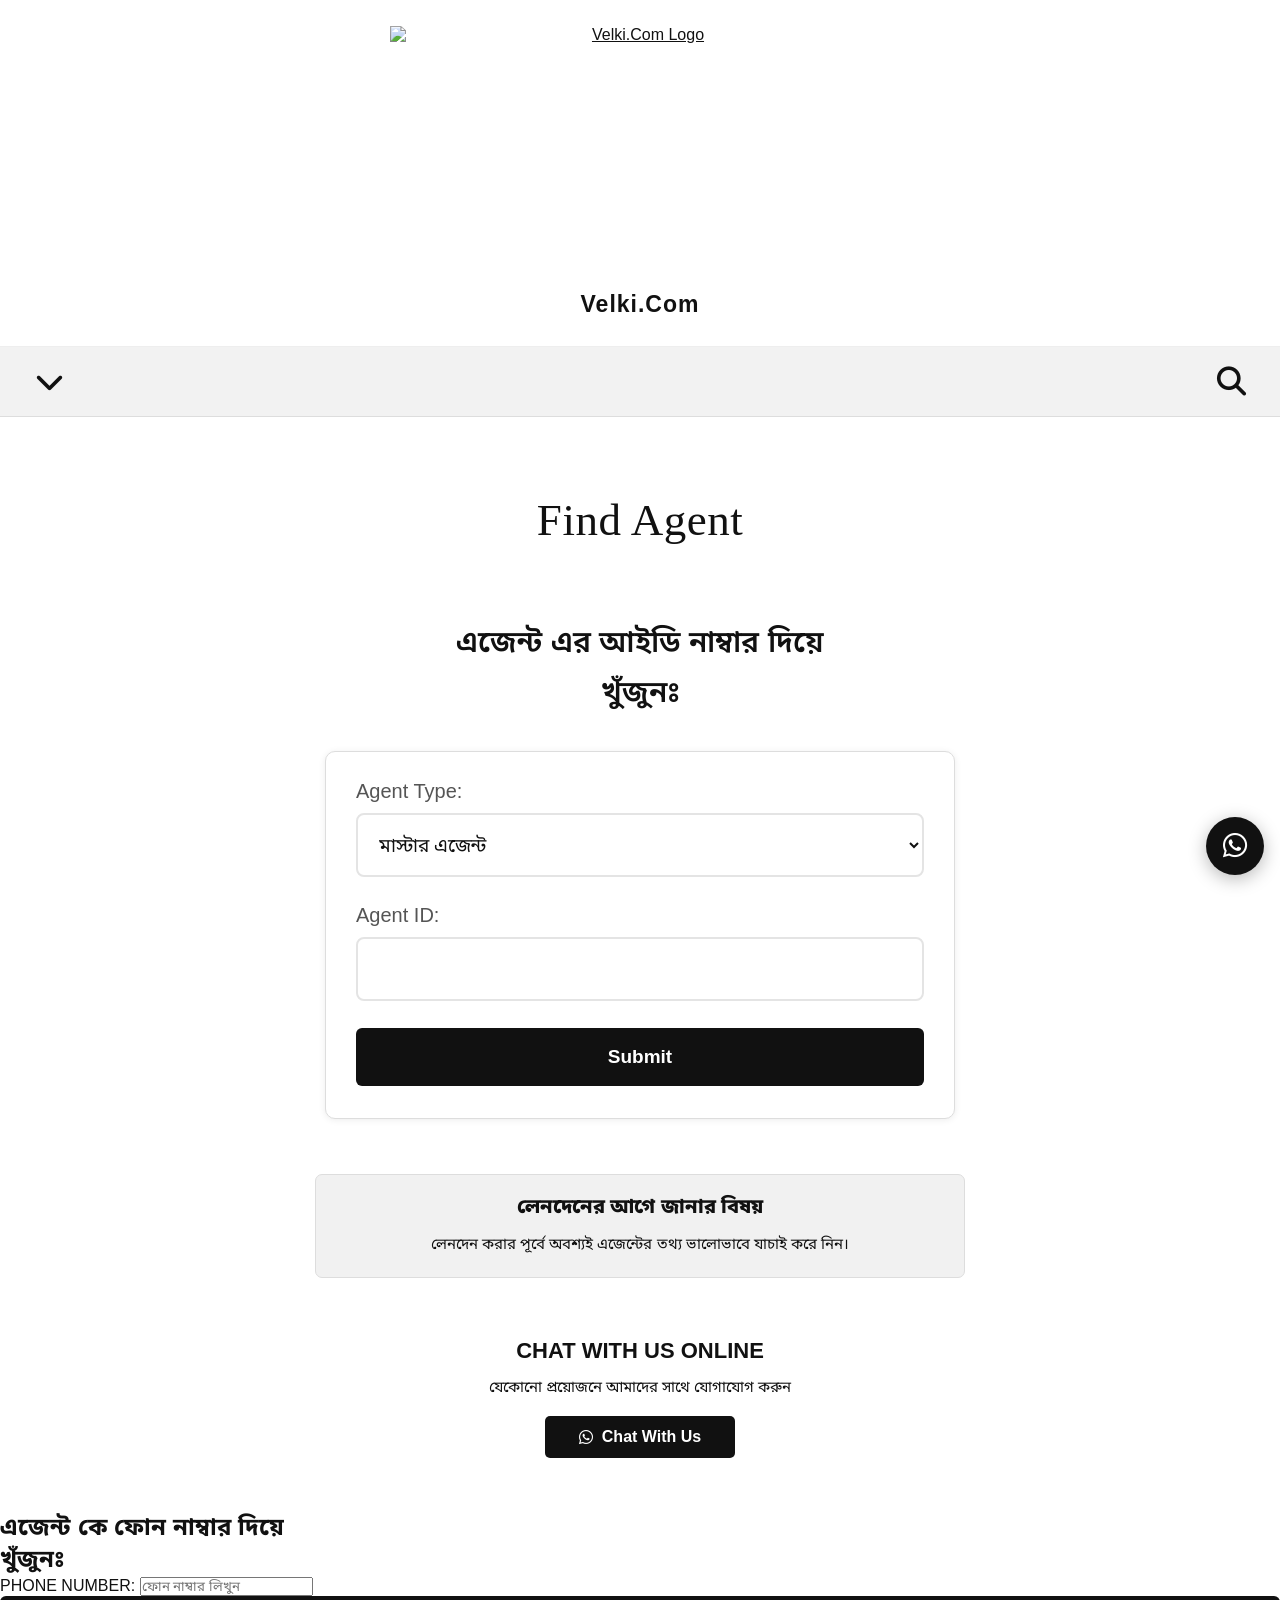
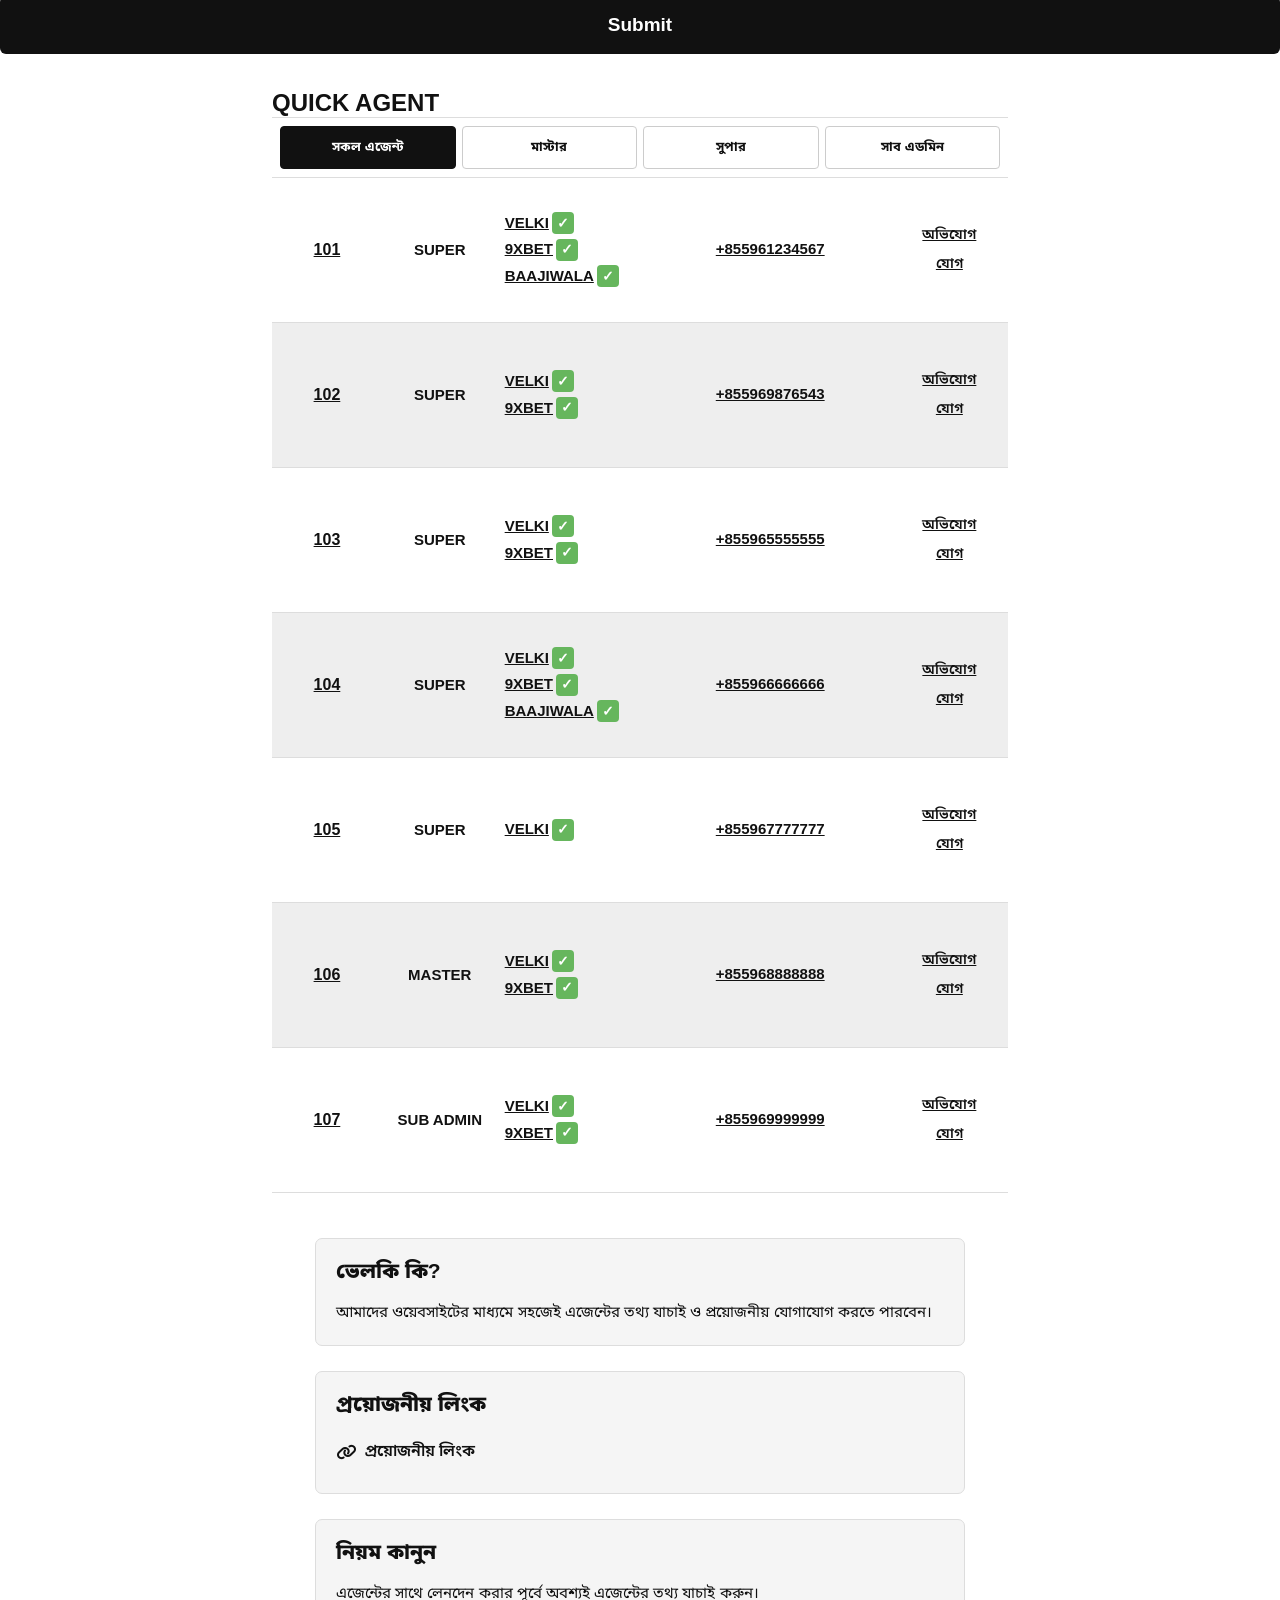
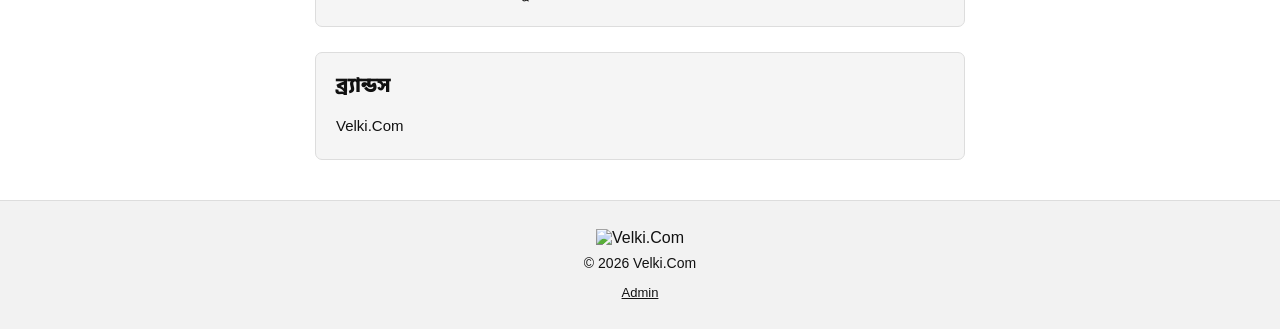
==== commit d4171d94: "Update index.html" ====
--- a/index.html
+++ b/index.html
@@ -11,7 +11,7 @@
       maximum-scale=1.0,
       user-scalable=no">
 
-<title>Velki.Com - Agent List</title>
+<title>Velki.Com - Find Agent</title>
 
 <link rel="preconnect" href="https://fonts.googleapis.com">
 
@@ -19,1006 +19,13 @@
       href="https://fonts.gstatic.com"
       crossorigin>
 
-<link href="https://fonts.googleapis.com/css2?family=Noto+Sans+Bengali:wght@400;500;600;700;800&display=swap"
+<link href="https://fonts.googleapis.com/css2?family=Noto+Sans+Bengali:wght@400;500;600;700&display=swap"
       rel="stylesheet">
 
 <link rel="stylesheet"
       href="https://cdnjs.cloudflare.com/ajax/libs/font-awesome/6.5.2/css/all.min.css">
 
-
-<style>
-
-/* =====================================================
-   RESET
-===================================================== */
-
-*{
-    margin:0;
-    padding:0;
-    box-sizing:border-box;
-}
-
-html{
-    scroll-behavior:smooth;
-}
-
-body{
-    font-family:"Noto Sans Bengali",Arial,sans-serif;
-    background:#f4f6f8;
-    color:#202124;
-}
-
-button,
-input,
-select{
-    font-family:inherit;
-}
-
-a{
-    text-decoration:none;
-    color:inherit;
-}
-
-
-/* =====================================================
-   HEADER
-===================================================== */
-
-.header{
-    position:sticky;
-    top:0;
-    z-index:1000;
-    background:#ffffff;
-    box-shadow:0 2px 12px rgba(0,0,0,.10);
-}
-
-.header-inner{
-    max-width:1100px;
-    min-height:72px;
-    margin:auto;
-    padding:7px 15px;
-
-    display:flex;
-    align-items:center;
-    gap:12px;
-}
-
-.logo-link{
-    display:flex;
-    align-items:center;
-}
-
-.main-logo{
-    width:58px;
-    height:58px;
-    object-fit:contain;
-}
-
-.site-name{
-    flex:1;
-    font-size:23px;
-    font-weight:800;
-    color:#111;
-}
-
-.header-controls{
-    display:flex;
-    align-items:center;
-    gap:8px;
-}
-
-.control-button{
-    width:42px;
-    height:42px;
-    border:0;
-    border-radius:10px;
-    background:#f1f3f4;
-    color:#222;
-    cursor:pointer;
-    font-size:17px;
-}
-
-.control-button:hover{
-    background:#e5e7e9;
-}
-
-
-/* =====================================================
-   TOP SEARCH
-===================================================== */
-
-.top-search{
-    display:none;
-    max-width:1100px;
-    margin:auto;
-    padding:8px 15px 14px;
-}
-
-.top-search.show{
-    display:flex;
-}
-
-.top-search input{
-    flex:1;
-    height:46px;
-    border:1px solid #ddd;
-    border-right:0;
-    border-radius:10px 0 0 10px;
-    padding:0 14px;
-    font-size:15px;
-    outline:none;
-    background:#fff;
-}
-
-.top-search button{
-    width:52px;
-    height:46px;
-    border:0;
-    border-radius:0 10px 10px 0;
-    background:#111;
-    color:#fff;
-    cursor:pointer;
-}
-
-
-/* =====================================================
-   SIDE MENU
-===================================================== */
-
-.menu-overlay{
-    position:fixed;
-    inset:0;
-    z-index:2000;
-    background:rgba(0,0,0,.45);
-    display:none;
-}
-
-.menu-overlay.show{
-    display:block;
-}
-
-.side-menu{
-    position:absolute;
-    top:0;
-    right:0;
-
-    width:min(360px,88%);
-    height:100%;
-
-    overflow-y:auto;
-
-    background:#fff;
-
-    box-shadow:-6px 0 25px rgba(0,0,0,.20);
-
-    padding-bottom:30px;
-}
-
-.menu-header{
-    min-height:72px;
-    padding:10px 15px;
-
-    display:flex;
-    align-items:center;
-    gap:12px;
-
-    border-bottom:1px solid #eee;
-}
-
-.close-menu{
-    width:42px;
-    height:42px;
-
-    border:0;
-    border-radius:10px;
-
-    background:#f1f1f1;
-
-    cursor:pointer;
-    font-size:19px;
-}
-
-.menu-title{
-    font-size:20px;
-    font-weight:800;
-}
-
-.menu-link,
-#agentMenuBtn{
-
-    width:100%;
-    min-height:53px;
-
-    padding:0 18px;
-
-    border:0;
-    border-bottom:1px solid #eee;
-
-    background:#fff;
-
-    display:flex;
-    align-items:center;
-    justify-content:space-between;
-
-    cursor:pointer;
-
-    font-size:15px;
-    text-align:left;
-}
-
-.menu-link span,
-#agentMenuBtn span{
-    display:flex;
-    align-items:center;
-    gap:12px;
-}
-
-.menu-link i,
-#agentMenuBtn span i{
-    width:22px;
-}
-
-.menu-link:hover,
-#agentMenuBtn:hover{
-    background:#f7f7f7;
-}
-
-
-/* =====================================================
-   AGENT SUB MENU
-===================================================== */
-
-.menu-dropdown{
-    border-bottom:1px solid #eee;
-}
-
-.submenu{
-    display:none;
-    background:#f7f7f7;
-}
-
-.submenu.show{
-    display:block;
-}
-
-.submenu a{
-    min-height:50px;
-
-    padding:0 27px;
-
-    display:flex;
-    align-items:center;
-    gap:12px;
-
-    border-top:1px solid #e9e9e9;
-
-    font-size:14px;
-}
-
-.submenu a:hover{
-    background:#ececec;
-}
-
-#agentMenuArrow{
-    transition:.25s;
-}
-
-#agentMenuArrow.rotate{
-    transform:rotate(180deg);
-}
-
-
-/* =====================================================
-   MAIN
-===================================================== */
-
-.container{
-    max-width:1100px;
-    margin:auto;
-    padding:25px 14px 90px;
-}
-
-
-/* =====================================================
-   HERO
-===================================================== */
-
-.hero{
-    text-align:center;
-    padding:12px 10px 18px;
-}
-
-.hero h1{
-    font-size:34px;
-    font-weight:800;
-    margin-bottom:7px;
-}
-
-.hero h2{
-    font-size:18px;
-    font-weight:500;
-    line-height:1.7;
-}
-
-
-/* =====================================================
-   FIND AGENT
-===================================================== */
-
-#findAgent{
-    scroll-margin-top:90px;
-}
-
-.search-card{
-    max-width:650px;
-    margin:15px auto 30px;
-
-    padding:22px;
-
-    background:#fff;
-
-    border-radius:16px;
-
-    box-shadow:0 4px 20px rgba(0,0,0,.08);
-}
-
-.find-agent-title{
-    text-align:center;
-    font-size:24px;
-    font-weight:800;
-    margin-bottom:20px;
-}
-
-.form-group{
-    margin-bottom:16px;
-}
-
-.form-group label{
-    display:block;
-
-    margin-bottom:7px;
-
-    font-size:14px;
-    font-weight:700;
-}
-
-.form-group input,
-.form-group select{
-
-    width:100%;
-    height:48px;
-
-    padding:0 13px;
-
-    border:1px solid #d7d7d7;
-    border-radius:9px;
-
-    outline:none;
-
-    background:#fff;
-
-    font-size:15px;
-}
-
-.form-group input:focus,
-.form-group select:focus{
-    border-color:#111;
-}
-
-.submit-btn{
-    width:100%;
-    height:48px;
-
-    border:0;
-    border-radius:9px;
-
-    background:#111;
-    color:#fff;
-
-    font-size:16px;
-    font-weight:700;
-
-    cursor:pointer;
-}
-
-.submit-btn:hover{
-    opacity:.90;
-}
-
-
-/* =====================================================
-   SEARCH RESULT
-===================================================== */
-
-.search-result{
-    margin-top:16px;
-}
-
-.result-card{
-    background:#fafafa;
-
-    border:1px solid #e3e3e3;
-
-    border-radius:12px;
-
-    padding:15px;
-}
-
-.result-row{
-    display:flex;
-    align-items:center;
-    justify-content:space-between;
-
-    gap:15px;
-
-    padding:8px 0;
-
-    border-bottom:1px solid #eee;
-}
-
-.result-row:last-child{
-    border-bottom:0;
-}
-
-.result-label{
-    font-weight:700;
-}
-
-.result-whatsapp{
-
-    margin-top:12px;
-
-    width:100%;
-    height:45px;
-
-    border-radius:8px;
-
-    display:flex;
-    align-items:center;
-    justify-content:center;
-    gap:8px;
-
-    background:#25D366;
-    color:#fff;
-
-    font-weight:700;
-}
-
-.result-not-found{
-    padding:15px;
-
-    text-align:center;
-
-    color:#c62828;
-
-    background:#fff5f5;
-
-    border:1px solid #ffd5d5;
-
-    border-radius:10px;
-}
-
-
-/* =====================================================
-   AGENT LIST
-===================================================== */
-
-.agent-list-box{
-
-    background:#fff;
-
-    border-radius:16px;
-
-    overflow:hidden;
-
-    box-shadow:0 4px 20px rgba(0,0,0,.07);
-}
-
-.agent-list-title{
-
-    padding:18px;
-
-    text-align:center;
-
-    font-size:22px;
-
-    font-weight:800;
-
-    background:#fafafa;
-}
-
-
-/* =====================================================
-   FILTER
-===================================================== */
-
-.filter-box{
-
-    padding:14px;
-
-    display:flex;
-
-    gap:8px;
-
-    overflow-x:auto;
-
-    border-bottom:1px solid #eee;
-}
-
-.filter-btn{
-
-    white-space:nowrap;
-
-    padding:9px 15px;
-
-    border:1px solid #ddd;
-
-    border-radius:8px;
-
-    background:#fff;
-
-    cursor:pointer;
-
-    font-size:13px;
-
-    font-weight:700;
-}
-
-.filter-btn.active{
-
-    background:#111;
-
-    color:#fff;
-
-    border-color:#111;
-}
-
-
-/* =====================================================
-   TABLE
-===================================================== */
-
-.agent-table-header{
-
-    display:grid;
-
-    grid-template-columns:
-        1fr
-        1fr
-        1fr
-        1.6fr
-        1fr;
-
-    padding:13px 10px;
-
-    background:#f1f3f5;
-
-    text-align:center;
-
-    font-size:13px;
-
-    font-weight:800;
-}
-
-.agent-list-container{
-    min-height:100px;
-}
-
-.agent-row{
-
-    display:grid;
-
-    grid-template-columns:
-        1fr
-        1fr
-        1fr
-        1.6fr
-        1fr;
-
-    align-items:center;
-
-    padding:12px 10px;
-
-    border-top:1px solid #eee;
-
-    text-align:center;
-
-    font-size:13px;
-}
-
-.agent-row:hover{
-    background:#fafafa;
-}
-
-.agent-type{
-    font-weight:700;
-}
-
-.phone-link{
-
-    display:inline-flex;
-
-    align-items:center;
-
-    justify-content:center;
-
-    gap:5px;
-
-    color:#159447;
-
-    font-weight:700;
-}
-
-.phone-link i{
-    font-size:18px;
-}
-
-.action-btn{
-
-    display:inline-flex;
-
-    align-items:center;
-
-    justify-content:center;
-
-    gap:5px;
-
-    padding:7px 10px;
-
-    border-radius:7px;
-
-    background:#25D366;
-
-    color:#fff;
-
-    font-size:12px;
-
-    font-weight:700;
-}
-
-.loading-agent{
-
-    padding:30px;
-
-    text-align:center;
-
-    color:#777;
-}
-
-.no-agent{
-
-    padding:30px;
-
-    text-align:center;
-
-    color:#777;
-}
-
-
-/* =====================================================
-   INFO SECTIONS
-===================================================== */
-
-.info-section{
-
-    margin-top:22px;
-
-    padding:22px;
-
-    background:#fff;
-
-    border-radius:16px;
-
-    box-shadow:0 3px 16px rgba(0,0,0,.06);
-}
-
-.info-section h2{
-
-    margin-bottom:10px;
-
-    font-size:21px;
-}
-
-.info-section p{
-
-    color:#555;
-
-    line-height:1.9;
-}
-
-.online-chat-button{
-
-    margin-top:15px;
-
-    height:48px;
-
-    border-radius:9px;
-
-    display:flex;
-
-    align-items:center;
-
-    justify-content:center;
-
-    gap:9px;
-
-    background:#25D366;
-
-    color:#fff;
-
-    font-weight:800;
-}
-
-.info-link{
-
-    display:flex;
-
-    align-items:center;
-
-    gap:10px;
-
-    margin-top:8px;
-
-    padding:12px;
-
-    border-radius:8px;
-
-    background:#f5f5f5;
-}
-
-.brand-list{
-
-    margin-top:15px;
-
-    display:flex;
-
-    flex-wrap:wrap;
-
-    gap:10px;
-}
-
-.brand-list span{
-
-    padding:8px 14px;
-
-    border-radius:20px;
-
-    background:#f1f1f1;
-
-    font-weight:700;
-}
-
-
-/* =====================================================
-   FOOTER
-===================================================== */
-
-.footer{
-
-    padding:28px 15px;
-
-    background:#111;
-
-    color:#fff;
-
-    text-align:center;
-}
-
-.footer-logo-image{
-
-    width:65px;
-    height:65px;
-
-    object-fit:contain;
-
-    margin-bottom:10px;
-}
-
-.footer-links{
-
-    margin-top:15px;
-
-    display:flex;
-
-    justify-content:center;
-
-    flex-wrap:wrap;
-
-    gap:15px;
-}
-
-.footer-links a{
-
-    color:#ddd;
-
-    font-size:13px;
-}
-
-.admin-link{
-
-    display:inline-block;
-
-    margin-top:18px;
-
-    color:#888;
-
-    font-size:12px;
-}
-
-
-/* =====================================================
-   FLOATING WHATSAPP
-===================================================== */
-
-.floating-whatsapp{
-
-    position:fixed;
-
-    right:18px;
-    bottom:18px;
-
-    width:58px;
-    height:58px;
-
-    border-radius:50%;
-
-    display:flex;
-
-    align-items:center;
-    justify-content:center;
-
-    background:#25D366;
-    color:#fff;
-
-    font-size:29px;
-
-    box-shadow:0 5px 20px rgba(0,0,0,.20);
-
-    z-index:900;
-}
-
-.online-dot{
-
-    position:absolute;
-
-    top:-2px;
-    right:-1px;
-
-    width:20px;
-    height:20px;
-
-    display:flex;
-
-    align-items:center;
-    justify-content:center;
-
-    border-radius:50%;
-
-    background:#ff3b30;
-
-    color:#fff;
-
-    font-size:11px;
-
-    border:2px solid #fff;
-}
-
-
-/* =====================================================
-   MOBILE
-===================================================== */
-
-@media(max-width:700px){
-
-    .header-inner{
-        min-height:65px;
-    }
-
-    .main-logo{
-        width:50px;
-        height:50px;
-    }
-
-    .site-name{
-        font-size:20px;
-    }
-
-    .hero h1{
-        font-size:29px;
-    }
-
-    .hero h2{
-        font-size:16px;
-    }
-
-    .search-card{
-        padding:17px;
-    }
-
-    .agent-table-header{
-        display:none;
-    }
-
-    .agent-row{
-
-        display:block;
-
-        padding:16px;
-
-        text-align:left;
-    }
-
-    .agent-row > div{
-
-        min-height:28px;
-
-        display:flex;
-
-        align-items:center;
-
-        justify-content:space-between;
-
-        gap:10px;
-
-        padding:4px 0;
-    }
-
-    .agent-row > div::before{
-
-        color:#777;
-
-        font-weight:800;
-    }
-
-    .agent-row > div:nth-child(1)::before{
-        content:"ID";
-    }
-
-    .agent-row > div:nth-child(2)::before{
-        content:"TYPE";
-    }
-
-    .agent-row > div:nth-child(3)::before{
-        content:"BRAND";
-    }
-
-    .agent-row > div:nth-child(4)::before{
-        content:"PHONE";
-    }
-
-    .agent-row > div:nth-child(5)::before{
-        content:"ACTION";
-    }
-
-    .info-section{
-        padding:18px;
-    }
-
-}
-
-
-/* =====================================================
-   VERY SMALL SCREEN
-===================================================== */
-
-@media(max-width:380px){
-
-    .site-name{
-        font-size:18px;
-    }
-
-    .control-button{
-        width:39px;
-        height:39px;
-    }
-
-    .filter-btn{
-        padding:8px 11px;
-    }
-
-}
-
-</style>
+<link rel="stylesheet" href="style.css">
 
 </head>
 
@@ -1027,793 +34,555 @@
 
 
 <!-- =====================================================
-     HEADER
-===================================================== -->
-
-<header class="header">
-
-    <div class="header-inner">
-
-
-        <a href="index.html"
-           class="logo-link">
-
-            <img
-                src="logo.png"
-                alt="Velki.Com"
-                class="main-logo">
-
-        </a>
-
-
-        <div class="site-name">
-
-            Velki.Com
+     TOP LOGO AREA
+===================================================== -->
+
+<section class="top-logo-area">
+
+    <a href="index.html" class="main-logo-link">
+
+        <img
+            src="images/logo.png"
+            alt="Velki.Com Logo"
+            class="main-logo"
+        >
+
+    </a>
+
+    <div class="site-name">
+        Velki.Com
+    </div>
+
+</section>
+
+
+
+<!-- =====================================================
+     CONTROL BAR
+===================================================== -->
+
+<div class="control-bar">
+
+    <!-- MENU / DOWN ARROW -->
+
+    <button
+        class="control-button menu-control"
+        id="menuBtn"
+        aria-label="Menu">
+
+        <i class="fa-solid fa-chevron-down"></i>
+
+    </button>
+
+
+    <!-- SEARCH -->
+
+    <button
+        class="control-button search-control"
+        id="topSearchBtn"
+        aria-label="Search">
+
+        <i class="fa-solid fa-magnifying-glass"></i>
+
+    </button>
+
+</div>
+
+
+
+<!-- =====================================================
+     MOBILE MENU
+===================================================== -->
+
+<div class="mobile-menu" id="mobileMenu">
+
+
+    <button
+        class="close-menu"
+        id="closeMenu">
+
+        <i class="fa-solid fa-xmark"></i>
+
+    </button>
+
+
+    <div class="menu-title">
+        Velki.Com
+    </div>
+
+
+    <a href="#findAgent">
+        এজেন্ট কে খুঁজুন
+    </a>
+
+
+    <div class="menu-dropdown">
+
+        <button id="agentMenuBtn">
+
+            সকল এজেন্ট লিস্ট
+
+            <i class="fa-solid fa-chevron-down"></i>
+
+        </button>
+
+
+        <div
+            class="submenu"
+            id="agentSubmenu">
+
+
+            <a
+                href="#agentList"
+                data-type="master">
+
+                মাস্টার এজেন্ট লিস্ট
+
+            </a>
+
+
+            <a
+                href="#agentList"
+                data-type="super">
+
+                সুপার এজেন্ট লিস্ট
+
+            </a>
+
+
+            <a
+                href="#agentList"
+                data-type="admin">
+
+                সাব এডমিন লিস্ট
+
+            </a>
+
 
         </div>
 
-
-        <div class="header-controls">
-
-
-            <button
-                type="button"
-                class="control-button"
-                id="menuBtn"
-                aria-label="Menu">
-
-                <i class="fa-solid fa-chevron-down"></i>
-
-            </button>
-
-
-            <button
-                type="button"
-                class="control-button"
-                id="topSearchBtn"
-                aria-label="Search">
-
-                <i class="fa-solid fa-magnifying-glass"></i>
-
-            </button>
-
+    </div>
+
+
+    <a href="#customerService">
+        কাস্টমার সার্ভিস
+    </a>
+
+
+    <a href="#importantLinks">
+        প্রয়োজনীয় লিংক
+    </a>
+
+
+    <a href="#about">
+        ভেলকি কি?
+    </a>
+
+
+    <a href="#rules">
+        নিয়ম কানুন
+    </a>
+
+
+    <a href="#brands">
+        ব্র্যান্ডস
+    </a>
+
+
+</div>
+
+
+
+<!-- =====================================================
+     SEARCH OVERLAY
+===================================================== -->
+
+<div
+    class="top-search-box"
+    id="topSearchBox">
+
+    <input
+        type="text"
+        id="topSearchInput"
+        placeholder="Agent ID লিখুন..."
+        autocomplete="off">
+
+    <button id="topSearchSubmit">
+
+        <i class="fa-solid fa-magnifying-glass"></i>
+
+    </button>
+
+</div>
+
+
+
+<!-- =====================================================
+     FIND AGENT
+===================================================== -->
+
+<section
+    class="find-section"
+    id="findAgent">
+
+
+    <h1>
+        Find Agent
+    </h1>
+
+
+    <h2>
+
+        এজেন্ট এর আইডি নাম্বার দিয়ে<br>
+
+        খুঁজুনঃ
+
+    </h2>
+
+
+
+    <div class="search-card">
+
+
+        <!-- Agent Type -->
+
+        <div class="form-group">
+
+            <label>
+                Agent Type:
+            </label>
+
+
+            <select id="agentType">
+
+                <option value="master">
+                    মাস্টার এজেন্ট
+                </option>
+
+                <option value="super">
+                    সুপার এজেন্ট
+                </option>
+
+                <option value="admin">
+                    সাব এডমিন
+                </option>
+
+            </select>
 
         </div>
 
+
+
+        <!-- Agent ID -->
+
+        <div class="form-group">
+
+            <label>
+                Agent ID:
+            </label>
+
+
+            <input
+                type="text"
+                id="agentId"
+                placeholder=""
+                autocomplete="off">
+
+        </div>
+
+
+
+        <!-- Submit -->
+
+        <button
+            class="submit-btn"
+            id="searchAgentBtn">
+
+            Submit
+
+        </button>
+
+
+        <!-- Search Result -->
+
+        <div id="searchResult"></div>
+
+
     </div>
 
 
-    <!-- TOP SEARCH -->
-
-    <div
-        class="top-search"
-        id="topSearch">
+</section>
+
+
+
+<!-- =====================================================
+     WARNING / INFORMATION
+===================================================== -->
+
+<section class="notice-section">
+
+    <h2>
+        লেনদেনের আগে জানার বিষয়
+    </h2>
+
+
+    <p>
+
+        লেনদেন করার পূর্বে অবশ্যই এজেন্টের
+        তথ্য ভালোভাবে যাচাই করে নিন।
+
+    </p>
+
+
+</section>
+
+
+
+<!-- =====================================================
+     CHAT WITH US
+===================================================== -->
+
+<section
+    class="chat-online-section"
+    id="customerService">
+
+
+    <h2>
+        CHAT WITH US ONLINE
+    </h2>
+
+
+    <p>
+        যেকোনো প্রয়োজনে আমাদের সাথে যোগাযোগ করুন
+    </p>
+
+
+    <a
+        href="https://wa.me/60108919892"
+        target="_blank"
+        class="online-chat-button">
+
+        <i class="fa-brands fa-whatsapp"></i>
+
+        Chat With Us
+
+    </a>
+
+
+</section>
+
+
+
+<!-- =====================================================
+     PHONE SEARCH
+===================================================== -->
+
+<section class="phone-section">
+
+
+    <h2>
+        এজেন্ট কে ফোন নাম্বার দিয়ে<br>
+        খুঁজুনঃ
+    </h2>
+
+
+    <div class="phone-card">
+
+
+        <label>
+            PHONE NUMBER:
+        </label>
 
 
         <input
-            type="text"
-            id="topSearchInput"
-            placeholder="Agent ID লিখুন..."
+            type="tel"
+            id="phoneNumber"
+            placeholder="ফোন নাম্বার লিখুন"
             autocomplete="off">
 
 
         <button
-            type="button"
-            id="topSearchSubmit">
-
-            <i class="fa-solid fa-magnifying-glass"></i>
+            class="submit-btn"
+            id="phoneSearchBtn">
+
+            Submit
 
         </button>
 
 
+        <div id="phoneResult"></div>
+
+
     </div>
 
-</header>
-
-
-
-<!-- =====================================================
-     SIDE MENU
-===================================================== -->
-
-<div
-    class="menu-overlay"
-    id="menuOverlay">
-
-
-    <aside class="side-menu">
-
-
-        <div class="menu-header">
-
-
-            <button
-                type="button"
-                class="close-menu"
-                id="closeMenu">
-
-                <i class="fa-solid fa-xmark"></i>
-
-            </button>
-
-
-            <div class="menu-title">
-
-                Velki.Com
-
-            </div>
-
-
-        </div>
-
-
-
-        <!-- FIND AGENT -->
-
-        <a
-            href="#findAgent"
-            class="menu-link">
-
-            <span>
-
-                <i class="fa-solid fa-magnifying-glass"></i>
-
-                Find Agent
-
-            </span>
-
-        </a>
-
-
-
-        <!-- AGENT MENU -->
-
-        <div class="menu-dropdown">
-
-
-            <button
-                type="button"
-                id="agentMenuBtn">
-
-
-                <span>
-
-                    <i class="fa-solid fa-users"></i>
-
-                    সকল এজেন্ট লিস্ট
-
-                </span>
-
-
-                <i
-                    class="fa-solid fa-chevron-down"
-                    id="agentMenuArrow">
-                </i>
-
-
-            </button>
-
-
-
-            <!-- SUB MENU -->
-
-            <div
-                class="submenu"
-                id="agentSubmenu">
-
-
-                <a href="master.html">
-
-                    <i class="fa-solid fa-crown"></i>
-
-                    মাস্টার এজেন্ট লিস্ট
-
-                </a>
-
-
-                <a href="super.html">
-
-                    <i class="fa-solid fa-star"></i>
-
-                    সুপার এজেন্ট লিস্ট
-
-                </a>
-
-
-                <a href="subadmin.html">
-
-                    <i class="fa-solid fa-user-shield"></i>
-
-                    সাব এডমিন লিস্ট
-
-                </a>
-
-
-            </div>
-
-        </div>
-
-
-
-        <a
-            href="customer-service.html"
-            class="menu-link">
-
-            <span>
-
-                <i class="fa-solid fa-headset"></i>
-
-                কাস্টমার সার্ভিস
-
-            </span>
-
-        </a>
-
-
-
-        <a
-            href="#importantLinks"
-            class="menu-link">
-
-            <span>
-
-                <i class="fa-solid fa-link"></i>
-
-                প্রয়োজনীয় লিংক
-
-            </span>
-
-        </a>
-
-
-
-        <a
-            href="#about"
-            class="menu-link">
-
-            <span>
-
-                <i class="fa-solid fa-circle-info"></i>
-
-                ভেলকি কি?
-
-            </span>
-
-        </a>
-
-
-
-        <a
-            href="#rules"
-            class="menu-link">
-
-            <span>
-
-                <i class="fa-solid fa-file-lines"></i>
-
-                নিয়ম কানুন
-
-            </span>
-
-        </a>
-
-
-
-        <a
-            href="#brands"
-            class="menu-link">
-
-            <span>
-
-                <i class="fa-solid fa-building"></i>
-
-                ব্র্যান্ডস
-
-            </span>
-
-        </a>
-
-
-    </aside>
-
-</div>
-
-
-
-<!-- =====================================================
-     MAIN
-===================================================== -->
-
-<main class="container">
-
-
-    <!-- HERO -->
-
-    <section class="hero">
-
-        <h1>
-            Agent List
-        </h1>
-
-
-        <h2>
-
-            এজেন্ট এর আইডি নাম্বার দিয়ে
-
-            <br>
-
-            খুঁজুনঃ
-
-        </h2>
-
-    </section>
-
-
-
-    <!-- =================================================
-         FIND AGENT
-    ================================================== -->
-
-    <section
-        id="findAgent">
-
-
-        <div class="search-card">
-
-
-            <div class="find-agent-title">
-
-                Find Agent
-
-            </div>
-
-
-            <!-- AGENT TYPE -->
-
-            <div class="form-group">
-
-
-                <label for="agentType">
-
-                    Agent Type:
-
-                </label>
-
-
-                <select
-                    id="agentType"
-                    aria-label="Agent Type">
-
-
-                    <option value="master">
-
-                        মাস্টার এজেন্ট
-
-                    </option>
-
-
-                    <option
-                        value="super"
-                        selected>
-
-                        সুপার এজেন্ট
-
-                    </option>
-
-
-                    <option value="admin">
-
-                        সাব এডমিন
-
-                    </option>
-
-
-                </select>
-
-
-            </div>
-
-
-
-            <!-- AGENT ID -->
-
-            <div class="form-group">
-
-
-                <label for="agentId">
-
-                    Agent ID:
-
-                </label>
-
-
-                <input
-                    type="text"
-                    id="agentId"
-                    placeholder="Agent ID লিখুন"
-                    autocomplete="off"
-                    inputmode="numeric">
-
-
-            </div>
-
-
-
-            <!-- SUBMIT -->
-
-            <button
-                type="button"
-                class="submit-btn"
-                id="searchAgentBtn">
-
-                Submit
-
-            </button>
-
-
-            <!-- RESULT -->
-
-            <div
-                id="searchResult"
-                class="search-result">
-
-            </div>
-
-
-        </div>
-
-
-    </section>
-
-
-
-    <!-- =================================================
-         ALL AGENT LIST
-    ================================================== -->
-
-    <div class="agent-list-box">
-
-
-        <div class="agent-list-title">
-
-            <span id="agentListTitle">
-
-                ALL AGENT LIST
-
-            </span>
-
-        </div>
-
-
-
-        <!-- FILTER -->
-
-        <div class="filter-box">
-
-
-            <button
-                type="button"
-                class="filter-btn active"
-                data-filter="all">
-
-                ALL AGENT
-
-            </button>
-
-
-            <button
-                type="button"
-                class="filter-btn"
-                data-filter="master">
-
-                MASTER
-
-            </button>
-
-
-            <button
-                type="button"
-                class="filter-btn"
-                data-filter="super">
-
-                SUPER
-
-            </button>
-
-
-            <button
-                type="button"
-                class="filter-btn"
-                data-filter="admin">
-
-                SUB ADMIN
-
-            </button>
-
-
-        </div>
-
-
-
-        <!-- TABLE HEADER -->
-
-        <div class="agent-table-header">
-
-
-            <div>
-                ID
-            </div>
-
-
-            <div>
-                TYPE
-            </div>
-
-
-            <div>
-                BRAND
-            </div>
-
-
-            <div>
-                PHONE
-            </div>
-
-
-            <div>
-                ACTION
-            </div>
-
-
-        </div>
-
-
-
-        <!-- AGENT DATA -->
-
-        <div
-            id="agentListContainer"
-            class="agent-list-container">
-
-
-            <div class="loading-agent">
-
-                <i class="fa-solid fa-spinner fa-spin"></i>
-
-                এজেন্ট লোড হচ্ছে...
-
-            </div>
-
-
-        </div>
+
+</section>
+
+
+
+<!-- =====================================================
+     QUICK AGENT
+===================================================== -->
+
+<section
+    class="agent-list-section"
+    id="agentList">
+
+
+    <h2>
+        QUICK AGENT
+    </h2>
+
+
+    <div class="filter-box">
+
+
+        <button
+            class="filter-btn active"
+            data-filter="all">
+
+            সকল এজেন্ট
+
+        </button>
+
+
+        <button
+            class="filter-btn"
+            data-filter="master">
+
+            মাস্টার
+
+        </button>
+
+
+        <button
+            class="filter-btn"
+            data-filter="super">
+
+            সুপার
+
+        </button>
+
+
+        <button
+            class="filter-btn"
+            data-filter="admin">
+
+            সাব এডমিন
+
+        </button>
 
 
     </div>
 
 
-
-    <!-- =================================================
-         NOTICE
-    ================================================== -->
-
-    <section class="info-section">
-
-
-        <h2>
-
-            <i class="fa-solid fa-triangle-exclamation"></i>
-
-            লেনদেনের আগে জানার বিষয়
-
-        </h2>
-
-
-        <p>
-
-            লেনদেন করার পূর্বে অবশ্যই এজেন্টের
-            তথ্য ভালোভাবে যাচাই করে নিন।
-
-            ভুল এজেন্টের সাথে লেনদেনের জন্য
-            কর্তৃপক্ষ দায়ী থাকবে না।
-
-        </p>
-
-
-    </section>
-
-
-
-    <!-- =================================================
-         CHAT
-    ================================================== -->
-
-    <section class="info-section">
-
-
-        <h2>
-
-            CHAT WITH US ONLINE
-
-        </h2>
-
-
-        <p>
-
-            যেকোনো প্রয়োজনে আমাদের সাথে যোগাযোগ করুন।
-
-        </p>
-
-
-        <a
-            href="https://wa.me/60108919892"
-            target="_blank"
-            rel="noopener noreferrer"
-            class="online-chat-button">
-
-
-            <i class="fa-brands fa-whatsapp"></i>
-
-            Chat With Us
-
-
-        </a>
-
-
-    </section>
-
-
-
-    <!-- =================================================
-         ABOUT
-    ================================================== -->
-
-    <section
-        class="info-section"
-        id="about">
-
-
-        <h2>
-
-            <i class="fa-solid fa-circle-info"></i>
-
-            ভেলকি কি?
-
-        </h2>
-
-
-        <p>
-
-            Velki.Com এর মাধ্যমে Master Agent,
-            Super Agent এবং Sub Admin-এর
-            তথ্য সহজে খুঁজে পাওয়া ও যাচাই করা যায়।
-
-        </p>
-
-
-    </section>
-
-
-
-    <!-- =================================================
-         LINKS
-    ================================================== -->
-
-    <section
-        class="info-section"
-        id="importantLinks">
-
-
-        <h2>
-
-            <i class="fa-solid fa-link"></i>
-
-            প্রয়োজনীয় লিংক
-
-        </h2>
-
-
-        <a
-            href="home.html"
-            class="info-link">
-
-            <i class="fa-solid fa-house"></i>
-
-            Home
-
-        </a>
-
-
-        <a
-            href="customer-service.html"
-            class="info-link">
-
-            <i class="fa-solid fa-headset"></i>
-
-            Customer Service
-
-        </a>
-
-
-    </section>
-
-
-
-    <!-- =================================================
-         RULES
-    ================================================== -->
-
-    <section
-        class="info-section"
-        id="rules">
-
-
-        <h2>
-
-            <i class="fa-solid fa-scale-balanced"></i>
-
-            নিয়ম কানুন
-
-        </h2>
-
-
-        <p>
-
-            Agent-এর সাথে যোগাযোগ বা লেনদেনের
-            আগে Agent ID এবং ফোন নম্বর যাচাই করুন।
-
-            কোনো সন্দেহজনক তথ্য পেলে Customer
-            Service-এর সাথে যোগাযোগ করুন।
-
-        </p>
-
-
-    </section>
-
-
-
-    <!-- =================================================
-         BRANDS
-    ================================================== -->
-
-    <section
-        class="info-section"
-        id="brands">
-
-
-        <h2>
-
-            <i class="fa-solid fa-building"></i>
-
-            ব্র্যান্ডস
-
-        </h2>
-
-
-        <div class="brand-list">
-
-
-            <span>
-                VELKI ✓
-            </span>
-
-
-            <span>
-                9XBET ✓
-            </span>
-
-
-            <span>
-                BAAJIWALA ✓
-            </span>
-
-
-        </div>
-
-
-    </section>
-
-
-</main>
+    <div id="agentListContainer"></div>
+
+
+</section>
+
+
+
+<!-- =====================================================
+     ABOUT
+===================================================== -->
+
+<section
+    class="info-section"
+    id="about">
+
+
+    <h2>
+        ভেলকি কি?
+    </h2>
+
+
+    <p>
+
+        আমাদের ওয়েবসাইটের মাধ্যমে সহজেই
+        এজেন্টের তথ্য যাচাই ও প্রয়োজনীয়
+        যোগাযোগ করতে পারবেন।
+
+    </p>
+
+
+</section>
+
+
+
+<!-- =====================================================
+     IMPORTANT LINKS
+===================================================== -->
+
+<section
+    class="info-section"
+    id="importantLinks">
+
+
+    <h2>
+        প্রয়োজনীয় লিংক
+    </h2>
+
+
+    <a href="#" class="info-link">
+
+        <i class="fa-solid fa-link"></i>
+
+        প্রয়োজনীয় লিংক
+
+    </a>
+
+
+</section>
+
+
+
+<!-- =====================================================
+     RULES
+===================================================== -->
+
+<section
+    class="info-section"
+    id="rules">
+
+
+    <h2>
+        নিয়ম কানুন
+    </h2>
+
+
+    <p>
+
+        এজেন্টের সাথে লেনদেন করার পূর্বে
+        অবশ্যই এজেন্টের তথ্য যাচাই করুন।
+
+    </p>
+
+
+</section>
+
+
+
+<!-- =====================================================
+     BRANDS
+===================================================== -->
+
+<section
+    class="info-section"
+    id="brands">
+
+
+    <h2>
+        ব্র্যান্ডস
+    </h2>
+
+
+    <p>
+        Velki.Com
+    </p>
+
+
+</section>
 
 
 
@@ -1821,11 +590,11 @@
      FOOTER
 ===================================================== -->
 
-<footer class="footer">
+<footer>
 
 
     <img
-        src="logo.png"
+        src="images/logo.png"
         alt="Velki.Com"
         class="footer-logo-image">
 
@@ -1835,34 +604,6 @@
     </p>
 
 
-    <div class="footer-links">
-
-
-        <a href="master.html">
-            Master
-        </a>
-
-
-        <a href="super.html">
-            Super
-        </a>
-
-
-        <a href="subadmin.html">
-            Sub Admin
-        </a>
-
-
-        <a href="customer-service.html">
-            Customer Service
-        </a>
-
-
-    </div>
-
-
-    <!-- আলাদা ADMIN PANEL -->
-
     <a
         href="admin.html"
         class="admin-link">
@@ -1877,739 +618,128 @@
 
 
 <!-- =====================================================
-     FLOATING WHATSAPP
+     FLOATING CHAT
 ===================================================== -->
 
 <a
     href="https://wa.me/60108919892"
+    class="chat-button"
     target="_blank"
-    rel="noopener noreferrer"
-    class="floating-whatsapp">
+    aria-label="WhatsApp">
 
 
     <i class="fa-brands fa-whatsapp"></i>
 
 
-    <span class="online-dot">
-
-        1
-
-    </span>
-
-
 </a>
 
 
 
+<script src="script.js"></script>
+
+
+
+<!-- =====================================================
+     TOP MENU + SEARCH SCRIPT
+===================================================== -->
+
 <script>
 
 
-/* =====================================================
-   AGENT DATA
-
-   এখানে আপনার আসল Agent তথ্য বসাবেন।
-===================================================== */
-
-const agents = [
-
-    {
-        id:"1001",
-        type:"master",
-        typeName:"MASTER",
-        brand:"VELKI",
-        phone:"60108919892"
-    },
-
-    {
-        id:"1002",
-        type:"master",
-        typeName:"MASTER",
-        brand:"9XBET",
-        phone:"60123456789"
-    },
-
-    {
-        id:"2001",
-        type:"super",
-        typeName:"SUPER",
-        brand:"VELKI",
-        phone:"60111111111"
-    },
-
-    {
-        id:"2002",
-        type:"super",
-        typeName:"SUPER",
-        brand:"BAAJIWALA",
-        phone:"60122222222"
-    },
-
-    {
-        id:"3001",
-        type:"admin",
-        typeName:"SUB ADMIN",
-        brand:"VELKI",
-        phone:"60133333333"
-    }
-
-];
-
-
-
-/* =====================================================
-   ELEMENTS
-===================================================== */
-
-const menuBtn =
-    document.getElementById("menuBtn");
-
-const menuOverlay =
-    document.getElementById("menuOverlay");
-
-const closeMenu =
-    document.getElementById("closeMenu");
-
-const agentMenuBtn =
-    document.getElementById("agentMenuBtn");
-
-const agentSubmenu =
-    document.getElementById("agentSubmenu");
-
-const agentMenuArrow =
-    document.getElementById("agentMenuArrow");
+/* ---------------------------------------
+   SEARCH BUTTON
+--------------------------------------- */
 
 const topSearchBtn =
     document.getElementById("topSearchBtn");
 
-const topSearch =
-    document.getElementById("topSearch");
-
-const topSearchInput =
-    document.getElementById("topSearchInput");
-
-const topSearchSubmit =
-    document.getElementById("topSearchSubmit");
-
-const agentId =
-    document.getElementById("agentId");
-
-const agentType =
-    document.getElementById("agentType");
-
-const searchAgentBtn =
-    document.getElementById("searchAgentBtn");
-
-const searchResult =
-    document.getElementById("searchResult");
-
-const agentListContainer =
-    document.getElementById("agentListContainer");
-
-
-
-/* =====================================================
-   OPEN MENU
-===================================================== */
-
-menuBtn.addEventListener("click",()=>{
-
-    menuOverlay.classList.add("show");
+const topSearchBox =
+    document.getElementById("topSearchBox");
+
+
+topSearchBtn.addEventListener("click", function(){
+
+    topSearchBox.classList.toggle("show");
+
+    if(topSearchBox.classList.contains("show")){
+
+        document
+            .getElementById("topSearchInput")
+            .focus();
+
+    }
 
 });
 
 
 
-/* =====================================================
-   CLOSE MENU
-===================================================== */
-
-closeMenu.addEventListener("click",()=>{
-
-    menuOverlay.classList.remove("show");
-
-});
-
-
-
-/* বাইরে ক্লিক করলে menu বন্ধ */
-
-menuOverlay.addEventListener("click",(event)=>{
-
-    if(event.target === menuOverlay){
-
-        menuOverlay.classList.remove("show");
-
-    }
-
-});
-
-
-
-/* =====================================================
-   ALL AGENT LIST MENU
-===================================================== */
-
-agentMenuBtn.addEventListener("click",(event)=>{
-
-    event.preventDefault();
-
-    event.stopPropagation();
-
-    agentSubmenu.classList.toggle("show");
-
-    agentMenuArrow.classList.toggle("rotate");
-
-});
-
-
-
-/* =====================================================
-   MENU LINKS
-===================================================== */
-
-document.querySelectorAll(".menu-link")
-.forEach(link=>{
-
-    link.addEventListener("click",()=>{
-
-        menuOverlay.classList.remove("show");
+/* ---------------------------------------
+   TOP SEARCH
+--------------------------------------- */
+
+document
+    .getElementById("topSearchSubmit")
+    .addEventListener("click", function(){
+
+        const id =
+            document
+            .getElementById("topSearchInput")
+            .value
+            .trim();
+
+        if(!id) return;
+
+
+        document
+            .getElementById("agentId")
+            .value = id;
+
+
+        document
+            .getElementById("findAgent")
+            .scrollIntoView({
+                behavior:"smooth"
+            });
+
+
+        setTimeout(function(){
+
+            const button =
+                document.getElementById(
+                    "searchAgentBtn"
+                );
+
+            if(button){
+                button.click();
+            }
+
+        },500);
 
     });
 
-});
-
-
-
-/* =====================================================
-   SUBMENU LINKS
-===================================================== */
-
-document.querySelectorAll(".submenu a")
-.forEach(link=>{
-
-    link.addEventListener("click",()=>{
-
-        menuOverlay.classList.remove("show");
+
+
+/* ---------------------------------------
+   SEARCH ENTER
+--------------------------------------- */
+
+document
+    .getElementById("topSearchInput")
+    .addEventListener("keydown", function(e){
+
+        if(e.key === "Enter"){
+
+            document
+                .getElementById("topSearchSubmit")
+                .click();
+
+        }
 
     });
 
-});
-
-
-
-/* =====================================================
-   TOP SEARCH OPEN/CLOSE
-===================================================== */
-
-topSearchBtn.addEventListener("click",()=>{
-
-    topSearch.classList.toggle("show");
-
-    if(topSearch.classList.contains("show")){
-
-        setTimeout(()=>{
-
-            topSearchInput.focus();
-
-        },100);
-
-    }
-
-});
-
-
-
-/* =====================================================
-   WHATSAPP URL
-===================================================== */
-
-function whatsappUrl(phone){
-
-    const number =
-        String(phone)
-        .replace(/\D/g,"");
-
-    return "https://wa.me/" + number;
-
-}
-
-
-
-/* =====================================================
-   HTML ESCAPE
-===================================================== */
-
-function escapeHtml(value){
-
-    return String(value)
-
-        .replace(/&/g,"&amp;")
-
-        .replace(/</g,"&lt;")
-
-        .replace(/>/g,"&gt;")
-
-        .replace(/"/g,"&quot;")
-
-        .replace(/'/g,"&#039;");
-
-}
-
-
-
-/* =====================================================
-   RENDER AGENT LIST
-===================================================== */
-
-function renderAgents(filter="all"){
-
-    let filteredAgents;
-
-    if(filter === "all"){
-
-        filteredAgents = agents;
-
-    }else{
-
-        filteredAgents =
-            agents.filter(
-                agent =>
-                agent.type === filter
-            );
-
-    }
-
-
-    if(filteredAgents.length === 0){
-
-        agentListContainer.innerHTML = `
-
-            <div class="no-agent">
-
-                কোনো এজেন্ট পাওয়া যায়নি।
-
-            </div>
-
-        `;
-
-        return;
-
-    }
-
-
-    agentListContainer.innerHTML =
-
-        filteredAgents.map(agent=>`
-
-            <div class="agent-row">
-
-
-                <div>
-
-                    <strong>
-
-                        ${escapeHtml(agent.id)}
-
-                    </strong>
-
-                </div>
-
-
-                <div class="agent-type">
-
-                    ${escapeHtml(agent.typeName)}
-
-                </div>
-
-
-                <div>
-
-                    ${escapeHtml(agent.brand)}
-
-                </div>
-
-
-                <div>
-
-
-                    <!-- PHONE CLICK = WHATSAPP -->
-
-                    <a
-                        href="${whatsappUrl(agent.phone)}"
-                        target="_blank"
-                        rel="noopener noreferrer"
-                        class="phone-link">
-
-                        <i class="fa-brands fa-whatsapp"></i>
-
-                        ${escapeHtml(agent.phone)}
-
-                    </a>
-
-
-                </div>
-
-
-                <div>
-
-
-                    <!-- WHATSAPP BUTTON -->
-
-                    <a
-                        href="${whatsappUrl(agent.phone)}"
-                        target="_blank"
-                        rel="noopener noreferrer"
-                        class="action-btn">
-
-                        <i class="fa-brands fa-whatsapp"></i>
-
-                        WhatsApp
-
-                    </a>
-
-
-                </div>
-
-
-            </div>
-
-        `).join("");
-
-}
-
-
-
-/* =====================================================
-   SEARCH AGENT
-===================================================== */
-
-function searchAgent(){
-
-    const id =
-        agentId.value
-        .trim()
-        .toLowerCase();
-
-    const type =
-        agentType.value;
-
-
-    if(!id){
-
-        searchResult.innerHTML = `
-
-            <div class="result-not-found">
-
-                <i class="fa-solid fa-circle-exclamation"></i>
-
-                Agent ID লিখুন।
-
-            </div>
-
-        `;
-
-        return;
-
-    }
-
-
-    const foundAgent =
-        agents.find(agent =>
-
-            String(agent.id).toLowerCase() === id
-
-            &&
-
-            agent.type === type
-
-        );
-
-
-    if(!foundAgent){
-
-        searchResult.innerHTML = `
-
-            <div class="result-not-found">
-
-                <i class="fa-solid fa-circle-xmark"></i>
-
-                এই Agent ID পাওয়া যায়নি।
-
-            </div>
-
-        `;
-
-        return;
-
-    }
-
-
-    searchResult.innerHTML = `
-
-        <div class="result-card">
-
-
-            <div class="result-row">
-
-                <span class="result-label">
-
-                    Agent ID
-
-                </span>
-
-                <span>
-
-                    ${escapeHtml(foundAgent.id)}
-
-                </span>
-
-            </div>
-
-
-            <div class="result-row">
-
-                <span class="result-label">
-
-                    Type
-
-                </span>
-
-                <span>
-
-                    ${escapeHtml(foundAgent.typeName)}
-
-                </span>
-
-            </div>
-
-
-            <div class="result-row">
-
-                <span class="result-label">
-
-                    Brand
-
-                </span>
-
-                <span>
-
-                    ${escapeHtml(foundAgent.brand)}
-
-                </span>
-
-            </div>
-
-
-            <div class="result-row">
-
-                <span class="result-label">
-
-                    Phone
-
-                </span>
-
-                <span>
-
-                    ${escapeHtml(foundAgent.phone)}
-
-                </span>
-
-            </div>
-
-
-            <a
-                href="${whatsappUrl(foundAgent.phone)}"
-                target="_blank"
-                rel="noopener noreferrer"
-                class="result-whatsapp">
-
-                <i class="fa-brands fa-whatsapp"></i>
-
-                WhatsApp এ যোগাযোগ করুন
-
-            </a>
-
-
-        </div>
-
-    `;
-
-}
-
-
-
-/* =====================================================
-   SEARCH BUTTON
-===================================================== */
-
-searchAgentBtn.addEventListener(
-    "click",
-    searchAgent
-);
-
-
-
-/* ENTER KEY SEARCH */
-
-agentId.addEventListener(
-    "keydown",
-    event=>{
-
-        if(event.key === "Enter"){
-
-            searchAgent();
-
-        }
-
-    }
-);
-
-
-
-/* =====================================================
-   TOP SEARCH
-===================================================== */
-
-function runTopSearch(){
-
-    const id =
-        topSearchInput.value.trim();
-
-    if(!id){
-
-        topSearchInput.focus();
-
-        return;
-
-    }
-
-
-    agentId.value = id;
-
-
-    document
-        .getElementById("findAgent")
-        .scrollIntoView({
-            behavior:"smooth"
-        });
-
-
-    setTimeout(()=>{
-
-        searchAgent();
-
-    },400);
-
-}
-
-
-
-topSearchSubmit.addEventListener(
-    "click",
-    runTopSearch
-);
-
-
-
-topSearchInput.addEventListener(
-    "keydown",
-    event=>{
-
-        if(event.key === "Enter"){
-
-            runTopSearch();
-
-        }
-
-    }
-);
-
-
-
-/* =====================================================
-   FILTER
-===================================================== */
-
-document
-.querySelectorAll(".filter-btn")
-.forEach(button=>{
-
-
-    button.addEventListener("click",()=>{
-
-
-        document
-        .querySelectorAll(".filter-btn")
-        .forEach(btn=>{
-
-            btn.classList.remove("active");
-
-        });
-
-
-        button.classList.add("active");
-
-
-        const filter =
-            button.dataset.filter;
-
-
-        renderAgents(filter);
-
-
-        const title =
-            document.getElementById(
-                "agentListTitle"
-            );
-
-
-        if(filter === "all"){
-
-            title.textContent =
-                "ALL AGENT LIST";
-
-        }
-
-
-        if(filter === "master"){
-
-            title.textContent =
-                "MASTER AGENT LIST";
-
-        }
-
-
-        if(filter === "super"){
-
-            title.textContent =
-                "SUPER AGENT LIST";
-
-        }
-
-
-        if(filter === "admin"){
-
-            title.textContent =
-                "SUB ADMIN LIST";
-
-        }
-
-    });
-
-});
-
-
-
-/* =====================================================
-   INITIAL LOAD
-===================================================== */
-
-renderAgents("all");
-
 
 </script>
 
 
 </body>
-
 </html>
--- a/style.css
+++ b/style.css
@@ -0,0 +1,1569 @@
+/* =========================================================
+   VELKI.COM — MAIN STYLE
+   Responsive Agent List System
+========================================================= */
+
+
+/* =========================================================
+   RESET
+========================================================= */
+
+*{
+    margin:0;
+    padding:0;
+    box-sizing:border-box;
+    -webkit-tap-highlight-color:transparent;
+}
+
+html{
+    scroll-behavior:smooth;
+}
+
+body{
+    width:100%;
+    min-height:100vh;
+    margin:0;
+    background:#fff;
+    color:#111;
+    font-family:
+        Arial,
+        "Noto Sans Bengali",
+        sans-serif;
+    overflow-x:hidden;
+}
+
+body.menu-open{
+    overflow:hidden;
+}
+
+button,
+input,
+select{
+    font-family:inherit;
+}
+
+button{
+    cursor:pointer;
+}
+
+a{
+    color:inherit;
+}
+
+
+/* =========================================================
+   HEADER / LOGO
+========================================================= */
+
+.top-logo-area{
+    width:100%;
+    background:#fff;
+    text-align:center;
+    padding:26px 15px 28px;
+    border-bottom:1px solid #eee;
+}
+
+.logo-link{
+    display:block;
+    width:100%;
+    text-decoration:none;
+}
+
+.main-logo{
+    display:block;
+    width:100%;
+    max-width:500px;
+    height:255px;
+    object-fit:contain;
+    margin:0 auto;
+}
+
+.site-name{
+    margin-top:10px;
+    font-size:23px;
+    font-weight:600;
+    letter-spacing:1px;
+    color:#111;
+}
+
+
+/* =========================================================
+   CONTROL BAR
+========================================================= */
+
+.control-bar{
+    position:relative;
+    z-index:100;
+    width:100%;
+    height:70px;
+    display:flex;
+    align-items:center;
+    justify-content:space-between;
+    padding:0 25px;
+    background:#f2f2f2;
+    border-bottom:1px solid #ddd;
+}
+
+.control-button{
+    width:48px;
+    height:48px;
+    display:flex;
+    align-items:center;
+    justify-content:center;
+    border:0;
+    background:transparent;
+    color:#111;
+    font-size:29px;
+    transition:.2s ease;
+}
+
+.control-button:active{
+    transform:scale(.88);
+}
+
+
+/* =========================================================
+   MENU OVERLAY
+========================================================= */
+
+.menu-overlay{
+    position:fixed;
+    inset:0;
+    z-index:1999;
+    background:rgba(0,0,0,.38);
+    opacity:0;
+    visibility:hidden;
+    transition:.3s ease;
+}
+
+.menu-overlay.show{
+    opacity:1;
+    visibility:visible;
+}
+
+
+/* =========================================================
+   MOBILE MENU
+========================================================= */
+
+.mobile-menu{
+    position:fixed;
+    top:0;
+    left:-100%;
+    z-index:2000;
+
+    width:82%;
+    max-width:360px;
+    height:100vh;
+
+    padding:76px 20px 30px;
+
+    background:#fff;
+
+    box-shadow:
+        8px 0 30px rgba(0,0,0,.20);
+
+    overflow-y:auto;
+
+    transition:left .3s ease;
+}
+
+.mobile-menu.show{
+    left:0;
+}
+
+.close-menu{
+    position:absolute;
+    top:17px;
+    right:17px;
+
+    width:42px;
+    height:42px;
+
+    border:0;
+    border-radius:50%;
+
+    background:#eee;
+    color:#111;
+
+    font-size:20px;
+}
+
+.close-menu:active{
+    transform:scale(.9);
+}
+
+.menu-title{
+    margin-bottom:20px;
+    font-size:25px;
+    font-weight:800;
+}
+
+.mobile-menu > a,
+.menu-dropdown > button{
+    width:100%;
+    min-height:51px;
+
+    display:flex;
+    align-items:center;
+    justify-content:space-between;
+
+    padding:13px 5px;
+
+    border:0;
+    border-bottom:1px solid #eee;
+
+    background:#fff;
+
+    color:#111;
+
+    text-decoration:none;
+
+    font-size:16px;
+    font-weight:600;
+
+    text-align:left;
+}
+
+.mobile-menu > a span,
+.menu-dropdown button span{
+    display:flex;
+    align-items:center;
+    gap:12px;
+}
+
+.mobile-menu > a i,
+.menu-dropdown button i{
+    width:22px;
+    text-align:center;
+}
+
+.mobile-menu > a:active,
+.menu-dropdown > button:active{
+    background:#f5f5f5;
+}
+
+
+/* =========================================================
+   SUB MENU
+========================================================= */
+
+.submenu{
+    display:none;
+    padding:5px 0 5px 12px;
+    background:#f4f4f4;
+}
+
+.submenu.show{
+    display:block;
+}
+
+.submenu a{
+    display:flex;
+    align-items:center;
+    gap:10px;
+
+    min-height:45px;
+
+    padding:11px 8px;
+
+    border-bottom:1px solid #ddd;
+
+    text-decoration:none;
+
+    font-size:15px;
+    font-weight:600;
+}
+
+.submenu a:active{
+    background:#e9e9e9;
+}
+
+
+/* =========================================================
+   TOP SEARCH
+========================================================= */
+
+.top-search-box{
+    width:100%;
+
+    display:none;
+    gap:7px;
+
+    padding:12px;
+
+    background:#f2f2f2;
+    border-bottom:1px solid #ddd;
+}
+
+.top-search-box.show{
+    display:flex;
+}
+
+.top-search-box input{
+    flex:1;
+    min-width:0;
+
+    height:46px;
+
+    padding:0 13px;
+
+    border:1px solid #bbb;
+    border-radius:5px;
+
+    background:#fff;
+    color:#111;
+
+    font-size:16px;
+
+    outline:none;
+}
+
+.top-search-box input:focus{
+    border-color:#111;
+}
+
+.top-search-box button{
+    flex:0 0 50px;
+
+    width:50px;
+    height:46px;
+
+    border:0;
+    border-radius:5px;
+
+    background:#111;
+    color:#fff;
+
+    font-size:18px;
+}
+
+.top-search-box button:active{
+    transform:scale(.95);
+}
+
+
+/* =========================================================
+   MAIN FIND SECTION
+========================================================= */
+
+.find-section{
+    width:100%;
+    max-width:680px;
+
+    margin:0 auto;
+
+    padding:76px 25px 40px;
+
+    text-align:center;
+}
+
+.find-section h1{
+    margin-bottom:70px;
+
+    font-family:
+        Georgia,
+        "Times New Roman",
+        serif;
+
+    font-size:45px;
+    line-height:1.2;
+
+    font-weight:400;
+
+    letter-spacing:.5px;
+}
+
+.find-section h2{
+    margin-bottom:35px;
+
+    font-size:30px;
+    line-height:1.65;
+
+    font-weight:600;
+}
+
+
+/* =========================================================
+   SEARCH CARD
+========================================================= */
+
+.search-card{
+    width:100%;
+
+    padding:28px 30px 32px;
+
+    background:#fff;
+
+    border:1px solid #ddd;
+    border-radius:10px;
+
+    box-shadow:
+        0 1px 7px rgba(0,0,0,.08);
+
+    text-align:left;
+}
+
+.form-group{
+    margin-bottom:27px;
+}
+
+.form-group label{
+    display:block;
+
+    margin-bottom:10px;
+
+    color:#555;
+
+    font-size:20px;
+    font-weight:400;
+}
+
+.form-group input,
+.form-group select{
+    width:100%;
+    height:64px;
+
+    padding:0 17px;
+
+    border:2px solid #e4e4e4;
+    border-radius:8px;
+
+    background:#fff;
+    color:#111;
+
+    font-size:19px;
+
+    outline:none;
+
+    transition:.2s ease;
+}
+
+.form-group input:focus,
+.form-group select:focus{
+    border-color:#999;
+}
+
+.form-group select{
+    cursor:pointer;
+}
+
+
+/* =========================================================
+   SUBMIT BUTTON
+========================================================= */
+
+.submit-btn{
+    width:100%;
+    height:58px;
+
+    border:0;
+    border-radius:6px;
+
+    background:#111;
+    color:#fff;
+
+    font-size:19px;
+    font-weight:700;
+
+    transition:.2s ease;
+}
+
+.submit-btn:hover{
+    background:#222;
+}
+
+.submit-btn:active{
+    transform:scale(.98);
+}
+
+
+/* =========================================================
+   SEARCH RESULT
+========================================================= */
+
+.search-result{
+    width:100%;
+    margin-top:18px;
+}
+
+.search-result .agent-row{
+    border:1px solid #ddd;
+}
+
+
+/* =========================================================
+   SECTION DIVIDER
+========================================================= */
+
+.section-divider{
+    width:100%;
+    height:1px;
+    background:#eee;
+}
+
+
+/* =========================================================
+   AGENT LIST SECTION
+========================================================= */
+
+.agent-list-section{
+    width:100%;
+    max-width:760px;
+
+    margin:35px auto 45px;
+
+    padding:0 12px;
+}
+
+.agent-list-box{
+    width:100%;
+    background:#fff;
+}
+
+.agent-list-title{
+    padding:15px 10px;
+
+    text-align:center;
+
+    font-size:25px;
+    font-weight:800;
+    letter-spacing:.5px;
+}
+
+
+/* =========================================================
+   FILTER
+========================================================= */
+
+.filter-box{
+    width:100%;
+
+    display:flex;
+    gap:6px;
+
+    padding:8px;
+
+    background:#fff;
+
+    border-top:1px solid #ddd;
+    border-bottom:1px solid #ddd;
+
+    overflow-x:auto;
+
+    scrollbar-width:none;
+}
+
+.filter-box::-webkit-scrollbar{
+    display:none;
+}
+
+.filter-btn{
+    flex:1;
+
+    min-width:95px;
+    height:43px;
+
+    padding:0 10px;
+
+    border:1px solid #ccc;
+    border-radius:4px;
+
+    background:#fff;
+    color:#111;
+
+    font-size:13px;
+    font-weight:700;
+
+    white-space:nowrap;
+
+    transition:.2s ease;
+}
+
+.filter-btn.active{
+    background:#111;
+    color:#fff;
+    border-color:#111;
+}
+
+.filter-btn:active{
+    transform:scale(.97);
+}
+
+
+/* =========================================================
+   AGENT TABLE HEADER
+========================================================= */
+
+.agent-table-header{
+    display:grid;
+
+    grid-template-columns:
+        14%
+        17%
+        29%
+        25%
+        15%;
+
+    min-height:44px;
+
+    align-items:center;
+
+    background:#111;
+    color:#fff;
+
+    border-left:1px solid #111;
+    border-right:1px solid #111;
+
+    text-align:center;
+
+    font-size:12px;
+    font-weight:800;
+}
+
+.agent-table-header > div{
+    min-width:0;
+    padding:5px 2px;
+}
+
+
+/* =========================================================
+   AGENT LIST CONTAINER
+========================================================= */
+
+.agent-list-container{
+    width:100%;
+
+    border-left:1px solid #111;
+    border-right:1px solid #111;
+}
+
+
+/* =========================================================
+   AGENT ROW
+========================================================= */
+
+.agent-row{
+    width:100%;
+
+    min-height:145px;
+
+    display:grid;
+
+    grid-template-columns:
+        14%
+        17%
+        29%
+        25%
+        15%;
+
+    align-items:center;
+
+    padding:10px 4px;
+
+    border-bottom:1px solid #ddd;
+
+    text-align:center;
+}
+
+.agent-row:nth-child(odd){
+    background:#fff;
+}
+
+.agent-row:nth-child(even){
+    background:#eee;
+}
+
+
+/* =========================================================
+   AGENT ID
+========================================================= */
+
+.agent-id-box{
+    min-width:0;
+
+    padding:3px;
+
+    font-size:16px;
+    font-weight:600;
+
+    line-height:1.7;
+
+    overflow-wrap:anywhere;
+}
+
+.agent-id-box a{
+    color:#111;
+    text-decoration:underline;
+}
+
+
+/* =========================================================
+   AGENT TYPE
+========================================================= */
+
+.agent-type-box{
+    min-width:0;
+
+    padding:3px;
+
+    font-size:15px;
+    font-weight:700;
+
+    line-height:1.55;
+
+    overflow-wrap:anywhere;
+}
+
+
+/* =========================================================
+   AGENT INFO / BRANDS
+========================================================= */
+
+.agent-info{
+    min-width:0;
+
+    display:flex;
+    flex-direction:column;
+    justify-content:center;
+    align-items:flex-start;
+
+    gap:4px;
+
+    padding:3px;
+
+    font-size:15px;
+    font-weight:700;
+
+    line-height:1.5;
+}
+
+.agent-type{
+    font-weight:800;
+    word-break:break-word;
+}
+
+.agent-brand-row{
+    display:flex;
+    align-items:center;
+    gap:3px;
+
+    max-width:100%;
+}
+
+.agent-brand{
+    color:#111;
+
+    text-decoration:underline;
+
+    font-weight:700;
+
+    overflow-wrap:anywhere;
+}
+
+.agent-check{
+    flex:0 0 auto;
+
+    display:inline-flex;
+
+    align-items:center;
+    justify-content:center;
+
+    width:22px;
+    height:22px;
+
+    border-radius:4px;
+
+    background:#66b65d;
+    color:#fff;
+
+    font-size:14px;
+    font-weight:800;
+}
+
+
+/* =========================================================
+   PHONE
+========================================================= */
+
+.agent-phone{
+    min-width:0;
+
+    padding:3px;
+
+    text-align:left;
+
+    font-size:15px;
+    font-weight:600;
+
+    line-height:1.65;
+
+    overflow-wrap:anywhere;
+}
+
+.agent-phone a{
+    color:#111;
+    text-decoration:underline;
+}
+
+
+/* =========================================================
+   ACTION
+========================================================= */
+
+.agent-action{
+    min-width:0;
+
+    padding:3px;
+
+    text-align:center;
+
+    font-size:14px;
+    font-weight:600;
+
+    line-height:1.7;
+}
+
+.agent-action a{
+    display:block;
+
+    color:#111;
+
+    text-decoration:underline;
+
+    white-space:nowrap;
+}
+
+.agent-action a:first-child{
+    margin-bottom:5px;
+}
+
+
+/* =========================================================
+   LOADING
+========================================================= */
+
+.loading-agent{
+    width:100%;
+
+    padding:35px 15px;
+
+    text-align:center;
+
+    background:#f5f5f5;
+
+    font-size:16px;
+    font-weight:600;
+}
+
+.loading-agent i{
+    margin-right:7px;
+}
+
+
+/* =========================================================
+   NO AGENT
+========================================================= */
+
+.no-agent{
+    width:100%;
+
+    padding:28px 15px;
+
+    background:#f1f1f1;
+
+    text-align:center;
+
+    font-size:16px;
+    font-weight:600;
+}
+
+
+/* =========================================================
+   NOTICE
+========================================================= */
+
+.notice-section{
+    width:calc(100% - 30px);
+    max-width:650px;
+
+    margin:15px auto 35px;
+
+    padding:20px;
+
+    background:#f1f1f1;
+
+    border:1px solid #ddd;
+    border-radius:7px;
+
+    text-align:center;
+}
+
+.notice-section h2{
+    margin-bottom:9px;
+
+    font-size:20px;
+    font-weight:800;
+}
+
+.notice-section h2 i{
+    margin-right:5px;
+}
+
+.notice-section p{
+    font-size:15px;
+    line-height:1.8;
+}
+
+
+/* =========================================================
+   CUSTOMER SERVICE
+========================================================= */
+
+.chat-online-section{
+    width:100%;
+    max-width:650px;
+
+    margin:30px auto;
+
+    padding:25px 15px;
+
+    text-align:center;
+}
+
+.chat-online-section h2{
+    margin-bottom:10px;
+
+    font-size:22px;
+    font-weight:800;
+}
+
+.chat-online-section p{
+    margin-bottom:16px;
+
+    font-size:15px;
+    line-height:1.7;
+}
+
+.online-chat-button{
+    display:inline-flex;
+
+    align-items:center;
+    justify-content:center;
+
+    gap:9px;
+
+    min-width:190px;
+
+    padding:12px 22px;
+
+    border-radius:5px;
+
+    background:#111;
+    color:#fff;
+
+    text-decoration:none;
+
+    font-size:16px;
+    font-weight:700;
+
+    transition:.2s ease;
+}
+
+.online-chat-button:active{
+    transform:scale(.97);
+}
+
+
+/* =========================================================
+   INFO SECTION
+========================================================= */
+
+.info-section{
+    width:calc(100% - 30px);
+    max-width:650px;
+
+    margin:25px auto;
+
+    padding:20px;
+
+    background:#f5f5f5;
+
+    border:1px solid #ddd;
+    border-radius:7px;
+}
+
+.info-section h2{
+    margin-bottom:11px;
+
+    font-size:21px;
+    font-weight:800;
+}
+
+.info-section h2 i{
+    margin-right:5px;
+}
+
+.info-section p{
+    font-size:15px;
+    line-height:1.8;
+}
+
+.info-link{
+    display:flex;
+    align-items:center;
+    gap:9px;
+
+    padding:10px 0;
+
+    border-bottom:1px solid #ddd;
+
+    text-decoration:none;
+
+    font-weight:600;
+}
+
+.info-link:last-child{
+    border-bottom:0;
+}
+
+
+/* =========================================================
+   BRAND LIST
+========================================================= */
+
+.brand-list{
+    display:flex;
+    flex-wrap:wrap;
+    gap:8px;
+}
+
+.brand-list span{
+    display:inline-flex;
+    align-items:center;
+
+    padding:9px 13px;
+
+    background:#fff;
+
+    border:1px solid #ddd;
+    border-radius:5px;
+
+    font-size:14px;
+    font-weight:700;
+}
+
+
+/* =========================================================
+   FOOTER
+========================================================= */
+
+footer{
+    width:100%;
+
+    margin-top:40px;
+
+    padding:28px 15px;
+
+    background:#f2f2f2;
+
+    border-top:1px solid #ddd;
+
+    text-align:center;
+}
+
+.footer-logo-image{
+    width:65px;
+    height:65px;
+
+    object-fit:contain;
+
+    margin-bottom:8px;
+}
+
+footer p{
+    margin-bottom:12px;
+
+    font-size:14px;
+}
+
+.footer-links{
+    display:flex;
+
+    justify-content:center;
+    align-items:center;
+    flex-wrap:wrap;
+
+    gap:15px;
+
+    margin-bottom:14px;
+}
+
+.footer-links a{
+    font-size:13px;
+    text-decoration:underline;
+}
+
+.admin-link{
+    font-size:13px;
+    text-decoration:underline;
+}
+
+
+/* =========================================================
+   FLOATING WHATSAPP
+========================================================= */
+
+.chat-button{
+    position:fixed;
+
+    right:16px;
+    bottom:25px;
+
+    z-index:900;
+
+    width:58px;
+    height:58px;
+
+    display:flex;
+    align-items:center;
+    justify-content:center;
+
+    border-radius:50%;
+
+    background:#111;
+    color:#fff;
+
+    text-decoration:none;
+
+    font-size:28px;
+
+    box-shadow:
+        0 4px 18px rgba(0,0,0,.28);
+
+    transition:.2s ease;
+}
+
+.chat-button:active{
+    transform:scale(.9);
+}
+
+.online-dot{
+    position:absolute;
+
+    top:-3px;
+    right:-2px;
+
+    width:20px;
+    height:20px;
+
+    display:flex;
+    align-items:center;
+    justify-content:center;
+
+    border-radius:50%;
+
+    background:#e00000;
+    color:#fff;
+
+    border:2px solid #fff;
+
+    font-size:11px;
+    font-weight:800;
+}
+
+
+/* =========================================================
+   TABLET
+========================================================= */
+
+@media (min-width:601px) and (max-width:900px){
+
+    .agent-list-section{
+        max-width:820px;
+    }
+
+    .agent-row{
+        min-height:150px;
+    }
+
+    .agent-table-header{
+        font-size:13px;
+    }
+
+    .agent-id-box,
+    .agent-info,
+    .agent-phone{
+        font-size:16px;
+    }
+
+    .agent-action{
+        font-size:15px;
+    }
+
+}
+
+
+/* =========================================================
+   MOBILE
+========================================================= */
+
+@media(max-width:600px){
+
+    .top-logo-area{
+        padding:24px 12px 27px;
+    }
+
+    .main-logo{
+        width:100%;
+        max-width:520px;
+        height:255px;
+    }
+
+    .site-name{
+        margin-top:10px;
+        font-size:21px;
+    }
+
+    .control-bar{
+        height:70px;
+        padding:0 24px;
+    }
+
+    .control-button{
+        font-size:29px;
+    }
+
+
+    /* FIND */
+
+    .find-section{
+        padding:
+            78px
+            25px
+            35px;
+    }
+
+    .find-section h1{
+        font-size:42px;
+        margin-bottom:70px;
+    }
+
+    .find-section h2{
+        font-size:28px;
+        line-height:1.7;
+        margin-bottom:34px;
+    }
+
+
+    /* CARD */
+
+    .search-card{
+        padding:
+            27px
+            30px
+            32px;
+    }
+
+    .form-group label{
+        font-size:19px;
+    }
+
+    .form-group input,
+    .form-group select{
+        height:63px;
+        font-size:19px;
+    }
+
+    .submit-btn{
+        height:57px;
+    }
+
+
+    /* AGENT LIST */
+
+    .agent-list-section{
+        padding:0 8px;
+        margin-top:30px;
+    }
+
+    .agent-list-title{
+        font-size:22px;
+    }
+
+    .agent-table-header{
+        grid-template-columns:
+            14%
+            17%
+            29%
+            25%
+            15%;
+
+        min-height:43px;
+
+        font-size:10px;
+    }
+
+    .agent-row{
+        grid-template-columns:
+            14%
+            17%
+            29%
+            25%
+            15%;
+
+        min-height:145px;
+
+        padding:9px 3px;
+    }
+
+    .agent-id-box{
+        font-size:14px;
+        line-height:1.6;
+    }
+
+    .agent-info{
+        font-size:14px;
+        line-height:1.55;
+    }
+
+    .agent-type-box{
+        font-size:14px;
+    }
+
+    .agent-phone{
+        font-size:14px;
+        line-height:1.7;
+    }
+
+    .agent-action{
+        font-size:13px;
+        line-height:1.7;
+    }
+
+    .agent-check{
+        width:20px;
+        height:20px;
+        font-size:12px;
+    }
+
+
+    /* NOTICE */
+
+    .notice-section{
+        margin-top:20px;
+    }
+
+
+    /* CHAT */
+
+    .chat-online-section h2{
+        font-size:21px;
+    }
+
+
+    /* FLOATING */
+
+    .chat-button{
+        right:14px;
+        bottom:20px;
+
+        width:56px;
+        height:56px;
+
+        font-size:27px;
+    }
+
+}
+
+
+/* =========================================================
+   SMALL MOBILE
+========================================================= */
+
+@media(max-width:380px){
+
+    .main-logo{
+        height:220px;
+    }
+
+    .site-name{
+        font-size:20px;
+    }
+
+    .find-section{
+        padding-left:18px;
+        padding-right:18px;
+    }
+
+    .find-section h1{
+        font-size:36px;
+        margin-bottom:60px;
+    }
+
+    .find-section h2{
+        font-size:24px;
+        margin-bottom:30px;
+    }
+
+    .search-card{
+        padding:22px;
+    }
+
+    .form-group{
+        margin-bottom:22px;
+    }
+
+    .form-group label{
+        font-size:17px;
+    }
+
+    .form-group input,
+    .form-group select{
+        height:58px;
+        font-size:17px;
+    }
+
+    .submit-btn{
+        height:54px;
+        font-size:18px;
+    }
+
+    .agent-list-section{
+        padding:0 4px;
+    }
+
+    .agent-list-title{
+        font-size:19px;
+    }
+
+    .agent-table-header{
+        font-size:8px;
+    }
+
+    .agent-row{
+        min-height:135px;
+    }
+
+    .agent-id-box,
+    .agent-info,
+    .agent-type-box,
+    .agent-phone{
+        font-size:12px;
+    }
+
+    .agent-action{
+        font-size:11px;
+    }
+
+    .agent-check{
+        width:18px;
+        height:18px;
+        font-size:10px;
+    }
+
+    .filter-btn{
+        min-width:85px;
+        font-size:11px;
+    }
+
+    .notice-section{
+        width:calc(100% - 20px);
+        padding:16px;
+    }
+
+    .info-section{
+        width:calc(100% - 20px);
+        padding:17px;
+    }
+
+    .footer-links{
+        gap:10px;
+    }
+
+}
+
+
+/* =========================================================
+   VERY SMALL DEVICES
+========================================================= */
+
+@media(max-width:330px){
+
+    .control-bar{
+        padding:0 15px;
+    }
+
+    .find-section{
+        padding-left:12px;
+        padding-right:12px;
+    }
+
+    .search-card{
+        padding:17px;
+    }
+
+    .agent-row{
+        min-height:128px;
+        padding:7px 2px;
+    }
+
+    .agent-id-box,
+    .agent-info,
+    .agent-type-box,
+    .agent-phone{
+        font-size:11px;
+    }
+
+    .agent-action{
+        font-size:10px;
+    }
+
+    .agent-check{
+        width:16px;
+        height:16px;
+        font-size:9px;
+    }
+
+}
+
+
+/* =========================================================
+   ACCESSIBILITY
+========================================================= */
+
+button:focus-visible,
+input:focus-visible,
+select:focus-visible,
+a:focus-visible{
+    outline:2px solid #111;
+    outline-offset:2px;
+}
+
+
+/* =========================================================
+   PRINT
+========================================================= */
+
+@media print{
+
+    .control-bar,
+    .mobile-menu,
+    .menu-overlay,
+    .top-search-box,
+    .chat-button,
+    .filter-box,
+    .online-chat-button,
+    .admin-link{
+        display:none !important;
+    }
+
+    body{
+        background:#fff;
+    }
+
+    .agent-row{
+        break-inside:avoid;
+    }
+
+}
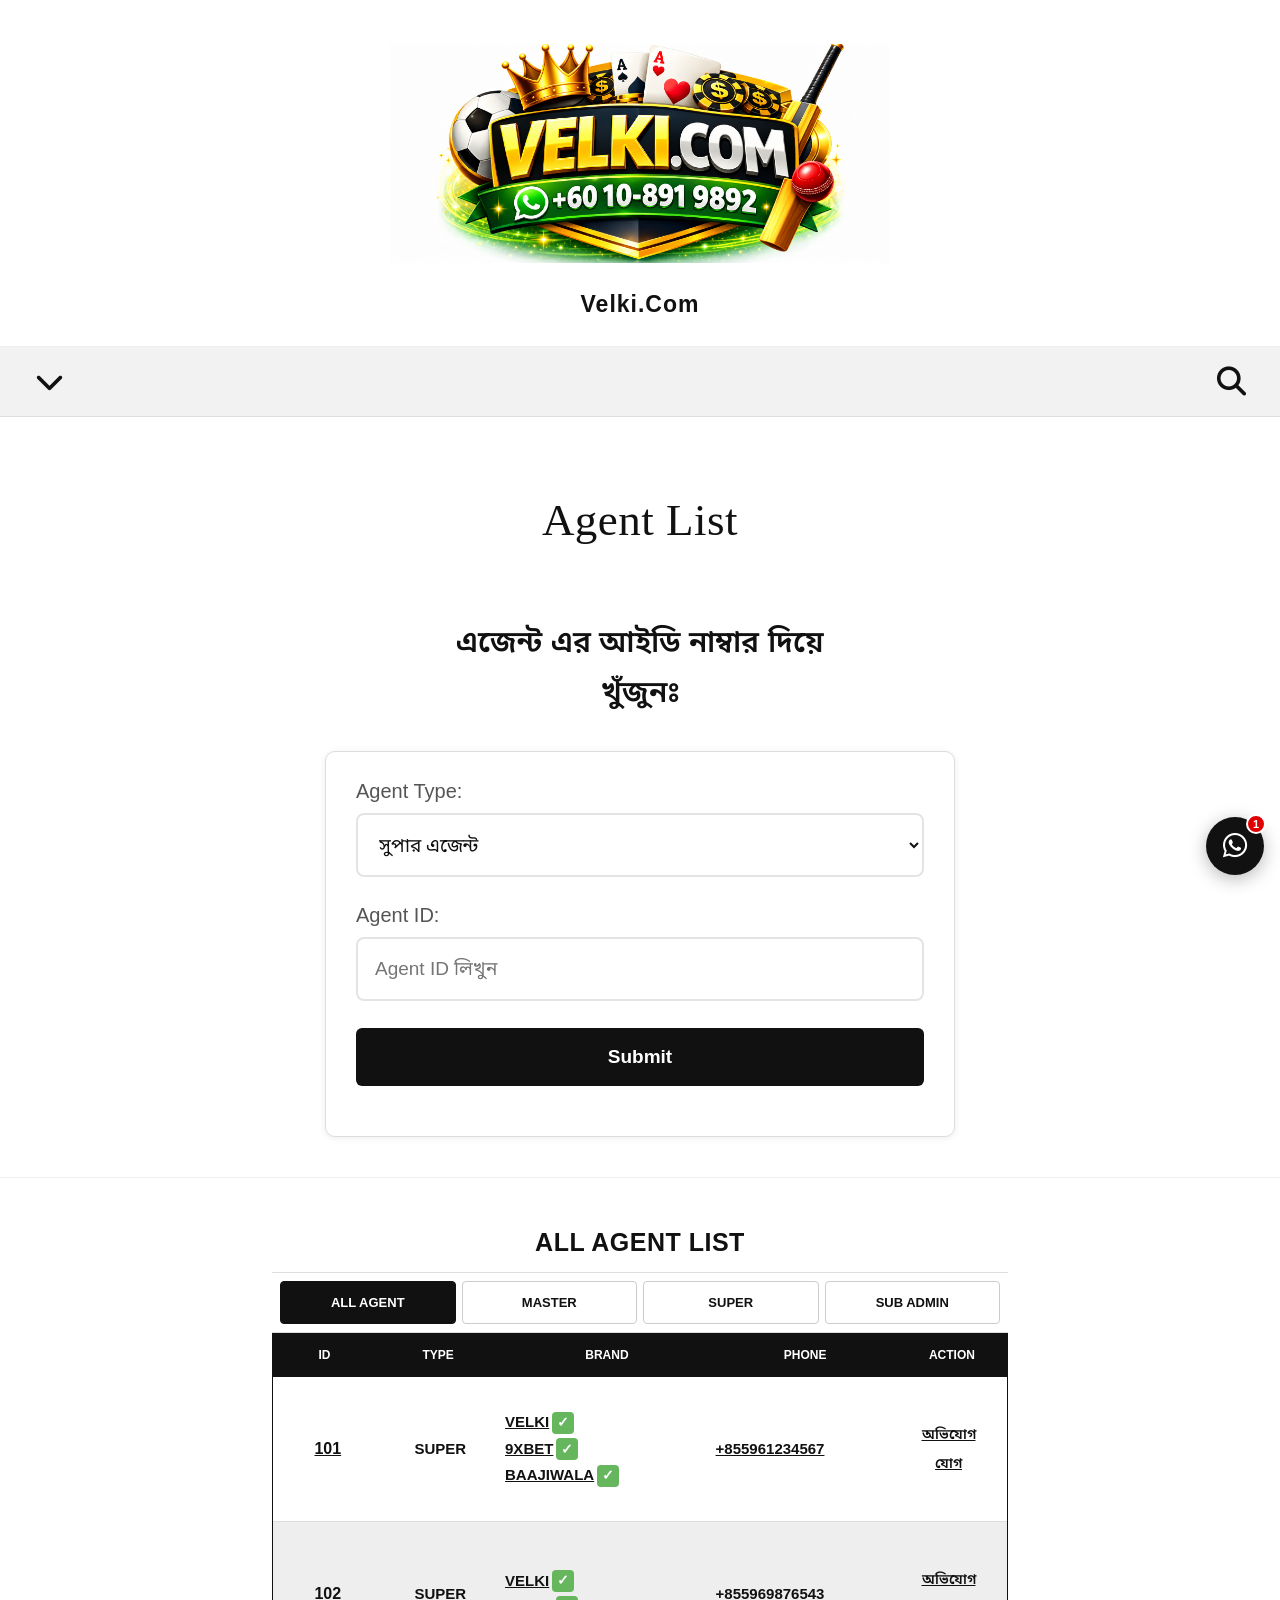
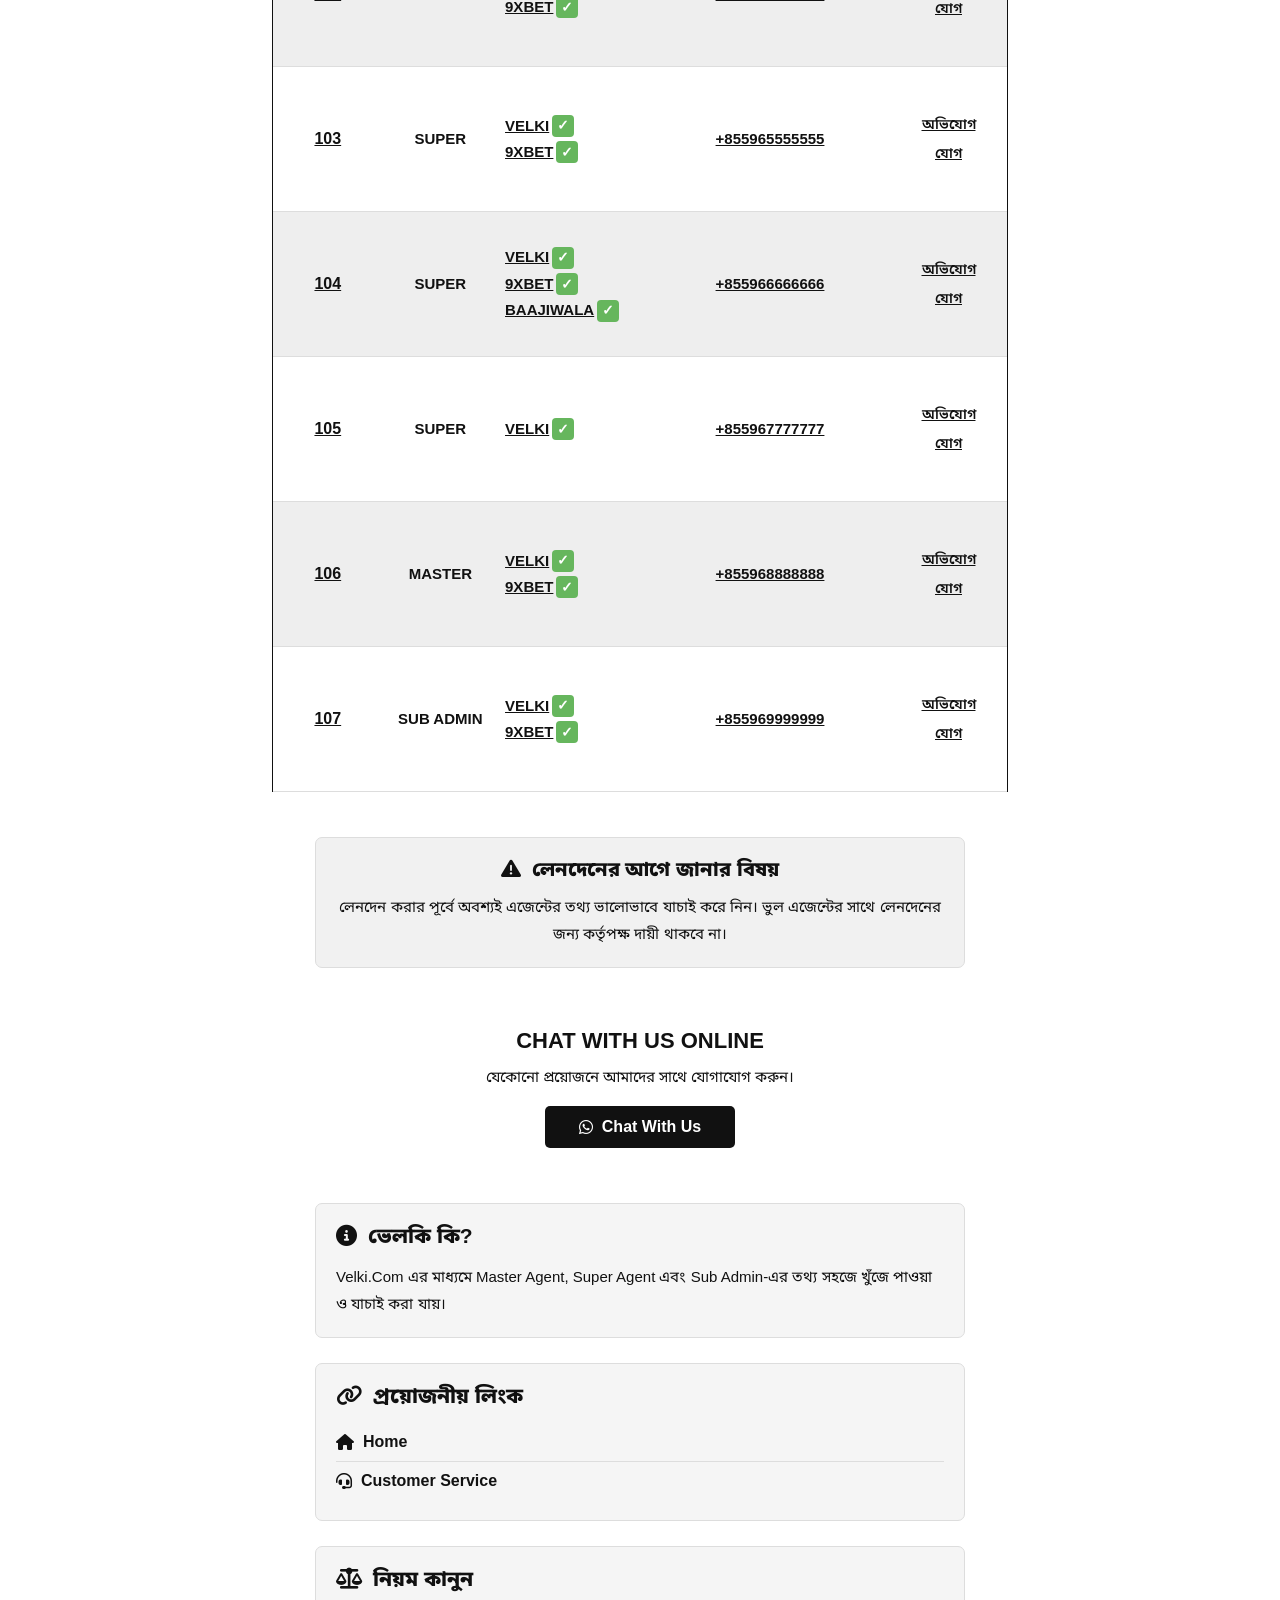
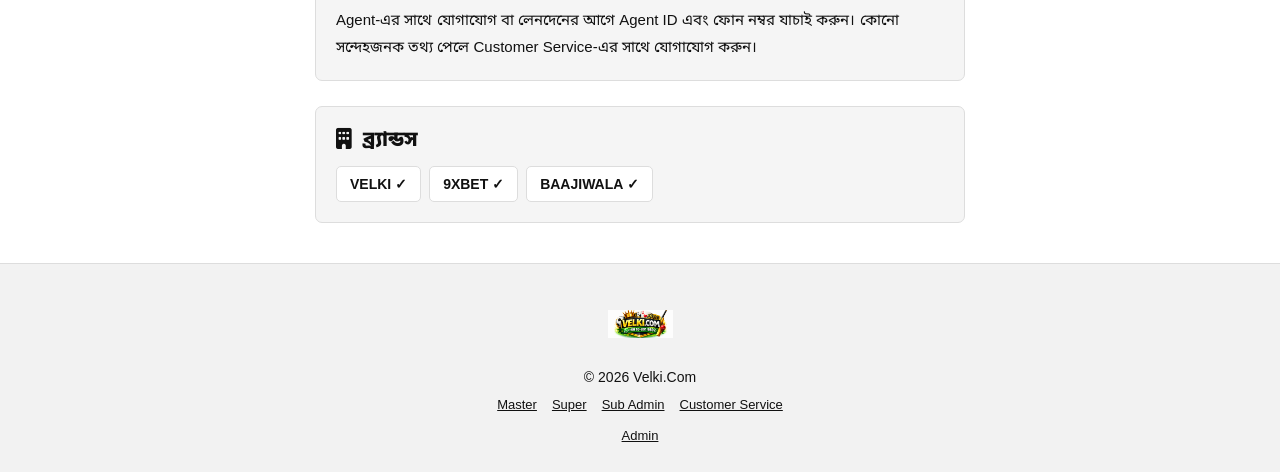
==== commit 90682201: "Update index.html" ====
--- a/index.html
+++ b/index.html
@@ -2,7 +2,6 @@
 <html lang="bn">
 
 <head>
-
 <meta charset="UTF-8">
 
 <meta name="viewport"
@@ -11,21 +10,32 @@
       maximum-scale=1.0,
       user-scalable=no">
 
-<title>Velki.Com - Find Agent</title>
-
-<link rel="preconnect" href="https://fonts.googleapis.com">
+<meta name="theme-color" content="#ffffff">
+
+<meta name="description"
+      content="Velki.Com Agent List - Master, Super Agent এবং Sub Admin খুঁজুন।">
+
+<title>Velki.Com - Agent List</title>
+
+<link rel="icon"
+      type="image/png"
+      href="logo.png">
+
+<link rel="preconnect"
+      href="https://fonts.googleapis.com">
 
 <link rel="preconnect"
       href="https://fonts.gstatic.com"
       crossorigin>
 
-<link href="https://fonts.googleapis.com/css2?family=Noto+Sans+Bengali:wght@400;500;600;700&display=swap"
+<link href="https://fonts.googleapis.com/css2?family=Noto+Sans+Bengali:wght@400;500;600;700;800&display=swap"
       rel="stylesheet">
 
 <link rel="stylesheet"
       href="https://cdnjs.cloudflare.com/ajax/libs/font-awesome/6.5.2/css/all.min.css">
 
-<link rel="stylesheet" href="style.css">
+<link rel="stylesheet"
+      href="style.css">
 
 </head>
 
@@ -34,18 +44,18 @@
 
 
 <!-- =====================================================
-     TOP LOGO AREA
-===================================================== -->
-
-<section class="top-logo-area">
-
-    <a href="index.html" class="main-logo-link">
+     HEADER LOGO
+===================================================== -->
+
+<header class="top-logo-area">
+
+    <a href="index.html"
+       class="logo-link">
 
         <img
-            src="images/logo.png"
-            alt="Velki.Com Logo"
-            class="main-logo"
-        >
+            src="logo.png"
+            alt="Velki.Com"
+            class="main-logo">
 
     </a>
 
@@ -53,20 +63,18 @@
         Velki.Com
     </div>
 
-</section>
-
+</header>
 
 
 <!-- =====================================================
      CONTROL BAR
 ===================================================== -->
 
-<div class="control-bar">
-
-    <!-- MENU / DOWN ARROW -->
+<nav class="control-bar">
 
     <button
-        class="control-button menu-control"
+        type="button"
+        class="control-button"
         id="menuBtn"
         aria-label="Menu">
 
@@ -75,10 +83,9 @@
     </button>
 
 
-    <!-- SEARCH -->
-
     <button
-        class="control-button search-control"
+        type="button"
+        class="control-button"
         id="topSearchBtn"
         aria-label="Search">
 
@@ -86,18 +93,26 @@
 
     </button>
 
+</nav>
+
+
+<!-- =====================================================
+     MOBILE MENU
+===================================================== -->
+
+<div
+    class="menu-overlay"
+    id="menuOverlay">
 </div>
 
 
-
-<!-- =====================================================
-     MOBILE MENU
-===================================================== -->
-
-<div class="mobile-menu" id="mobileMenu">
+<aside
+    class="mobile-menu"
+    id="mobileMenu">
 
 
     <button
+        type="button"
         class="close-menu"
         id="closeMenu">
 
@@ -111,18 +126,34 @@
     </div>
 
 
-    <a href="#findAgent">
-        এজেন্ট কে খুঁজুন
+    <a href="#findAgent"
+       class="menu-link">
+
+        <span>
+            <i class="fa-solid fa-magnifying-glass"></i>
+            এজেন্ট কে খুঁজুন
+        </span>
+
     </a>
 
 
+    <!-- AGENT MENU -->
+
     <div class="menu-dropdown">
 
-        <button id="agentMenuBtn">
-
-            সকল এজেন্ট লিস্ট
-
-            <i class="fa-solid fa-chevron-down"></i>
+        <button
+            type="button"
+            id="agentMenuBtn">
+
+            <span>
+                <i class="fa-solid fa-users"></i>
+                সকল এজেন্ট লিস্ট
+            </span>
+
+            <i
+                class="fa-solid fa-chevron-down"
+                id="agentMenuArrow">
+            </i>
 
         </button>
 
@@ -132,74 +163,118 @@
             id="agentSubmenu">
 
 
-            <a
-                href="#agentList"
-                data-type="master">
+            <a href="master.html">
+
+                <i class="fa-solid fa-crown"></i>
 
                 মাস্টার এজেন্ট লিস্ট
 
             </a>
 
 
-            <a
-                href="#agentList"
-                data-type="super">
+            <a href="super.html">
+
+                <i class="fa-solid fa-star"></i>
 
                 সুপার এজেন্ট লিস্ট
 
             </a>
 
 
-            <a
-                href="#agentList"
-                data-type="admin">
+            <a href="subadmin.html">
+
+                <i class="fa-solid fa-user-shield"></i>
 
                 সাব এডমিন লিস্ট
 
             </a>
 
-
         </div>
 
     </div>
 
 
-    <a href="#customerService">
-        কাস্টমার সার্ভিস
+    <a href="customer-service.html"
+       class="menu-link">
+
+        <span>
+
+            <i class="fa-solid fa-headset"></i>
+
+            কাস্টমার সার্ভিস
+
+        </span>
+
     </a>
 
 
-    <a href="#importantLinks">
-        প্রয়োজনীয় লিংক
+    <a href="#importantLinks"
+       class="menu-link">
+
+        <span>
+
+            <i class="fa-solid fa-link"></i>
+
+            প্রয়োজনীয় লিংক
+
+        </span>
+
     </a>
 
 
-    <a href="#about">
-        ভেলকি কি?
+    <a href="#about"
+       class="menu-link">
+
+        <span>
+
+            <i class="fa-solid fa-circle-info"></i>
+
+            ভেলকি কি?
+
+        </span>
+
     </a>
 
 
-    <a href="#rules">
-        নিয়ম কানুন
+    <a href="#rules"
+       class="menu-link">
+
+        <span>
+
+            <i class="fa-solid fa-file-lines"></i>
+
+            নিয়ম কানুন
+
+        </span>
+
     </a>
 
 
-    <a href="#brands">
-        ব্র্যান্ডস
+    <a href="#brands"
+       class="menu-link">
+
+        <span>
+
+            <i class="fa-solid fa-building"></i>
+
+            ব্র্যান্ডস
+
+        </span>
+
     </a>
 
 
-</div>
-
-
-
-<!-- =====================================================
-     SEARCH OVERLAY
+</aside>
+
+
+<!-- =====================================================
+     TOP SEARCH
 ===================================================== -->
 
 <div
     class="top-search-box"
     id="topSearchBox">
+
 
     <input
         type="text"
@@ -207,7 +282,10 @@
         placeholder="Agent ID লিখুন..."
         autocomplete="off">
 
-    <button id="topSearchSubmit">
+
+    <button
+        type="button"
+        id="topSearchSubmit">
 
         <i class="fa-solid fa-magnifying-glass"></i>
 
@@ -216,10 +294,12 @@
 </div>
 
 
-
 <!-- =====================================================
      FIND AGENT
 ===================================================== -->
+
+<main>
+
 
 <section
     class="find-section"
@@ -227,74 +307,93 @@
 
 
     <h1>
-        Find Agent
+        Agent List
     </h1>
 
 
     <h2>
 
-        এজেন্ট এর আইডি নাম্বার দিয়ে<br>
+        এজেন্ট এর আইডি নাম্বার দিয়ে
+
+        <br>
 
         খুঁজুনঃ
 
     </h2>
 
 
-
     <div class="search-card">
 
 
-        <!-- Agent Type -->
+        <!-- AGENT TYPE -->
 
         <div class="form-group">
 
-            <label>
+            <label for="agentType">
+
                 Agent Type:
+
             </label>
 
 
-            <select id="agentType">
+            <select
+                id="agentType"
+                aria-label="Agent Type">
+
 
                 <option value="master">
+
                     মাস্টার এজেন্ট
+
                 </option>
 
-                <option value="super">
+
+                <option
+                    value="super"
+                    selected>
+
                     সুপার এজেন্ট
+
                 </option>
 
+
                 <option value="admin">
+
                     সাব এডমিন
+
                 </option>
 
+
             </select>
 
         </div>
 
 
-
-        <!-- Agent ID -->
+        <!-- AGENT ID -->
 
         <div class="form-group">
 
-            <label>
+            <label for="agentId">
+
                 Agent ID:
+
             </label>
 
 
             <input
                 type="text"
                 id="agentId"
-                placeholder=""
-                autocomplete="off">
+                placeholder="Agent ID লিখুন"
+                autocomplete="off"
+                inputmode="numeric">
 
         </div>
 
 
-
-        <!-- Submit -->
+        <!-- SUBMIT -->
 
         <button
+            type="button"
             class="submit-btn"
             id="searchAgentBtn">
 
@@ -303,26 +402,164 @@
         </button>
 
 
-        <!-- Search Result -->
-
-        <div id="searchResult"></div>
+        <!-- RESULT -->
+
+        <div
+            id="searchResult"
+            class="search-result">
+        </div>
 
 
     </div>
 
-
 </section>
 
 
-
-<!-- =====================================================
-     WARNING / INFORMATION
+<!-- =====================================================
+     DIVIDER
+===================================================== -->
+
+<div class="section-divider"></div>
+
+
+<!-- =====================================================
+     QUICK AGENT
+===================================================== -->
+
+<section
+    class="agent-list-section"
+    id="agentList">
+
+
+    <div class="agent-list-box">
+
+
+        <div class="agent-list-title">
+
+            <span id="agentListTitle">
+                ALL AGENT LIST
+            </span>
+
+        </div>
+
+
+        <!-- FILTER -->
+
+        <div class="filter-box">
+
+
+            <button
+                type="button"
+                class="filter-btn active"
+                data-filter="all">
+
+                ALL AGENT
+
+            </button>
+
+
+            <button
+                type="button"
+                class="filter-btn"
+                data-filter="master">
+
+                MASTER
+
+            </button>
+
+
+            <button
+                type="button"
+                class="filter-btn"
+                data-filter="super">
+
+                SUPER
+
+            </button>
+
+
+            <button
+                type="button"
+                class="filter-btn"
+                data-filter="admin">
+
+                SUB ADMIN
+
+            </button>
+
+
+        </div>
+
+
+        <!-- AGENT TABLE HEADER -->
+
+        <div
+            class="agent-table-header">
+
+
+            <div>
+                ID
+            </div>
+
+
+            <div>
+                TYPE
+            </div>
+
+
+            <div>
+                BRAND
+            </div>
+
+
+            <div>
+                PHONE
+            </div>
+
+
+            <div>
+                ACTION
+            </div>
+
+
+        </div>
+
+
+        <!-- AGENT DATA -->
+
+        <div
+            id="agentListContainer"
+            class="agent-list-container">
+
+            <div class="loading-agent">
+
+                <i class="fa-solid fa-spinner fa-spin"></i>
+
+                এজেন্ট লোড হচ্ছে...
+
+            </div>
+
+        </div>
+
+
+    </div>
+
+</section>
+
+
+<!-- =====================================================
+     NOTICE
 ===================================================== -->
 
 <section class="notice-section">
 
+
     <h2>
+
+        <i class="fa-solid fa-triangle-exclamation"></i>
+
         লেনদেনের আগে জানার বিষয়
+
     </h2>
 
 
@@ -331,15 +568,17 @@
         লেনদেন করার পূর্বে অবশ্যই এজেন্টের
         তথ্য ভালোভাবে যাচাই করে নিন।
 
+        ভুল এজেন্টের সাথে লেনদেনের জন্য
+        কর্তৃপক্ষ দায়ী থাকবে না।
+
     </p>
 
 
 </section>
 
 
-
-<!-- =====================================================
-     CHAT WITH US
+<!-- =====================================================
+     CUSTOMER SERVICE
 ===================================================== -->
 
 <section
@@ -353,13 +592,16 @@
 
 
     <p>
-        যেকোনো প্রয়োজনে আমাদের সাথে যোগাযোগ করুন
+
+        যেকোনো প্রয়োজনে আমাদের সাথে যোগাযোগ করুন।
+
     </p>
 
 
     <a
         href="https://wa.me/60108919892"
         target="_blank"
+        rel="noopener noreferrer"
         class="online-chat-button">
 
         <i class="fa-brands fa-whatsapp"></i>
@@ -370,117 +612,6 @@
 
 
 </section>
-
-
-
-<!-- =====================================================
-     PHONE SEARCH
-===================================================== -->
-
-<section class="phone-section">
-
-
-    <h2>
-        এজেন্ট কে ফোন নাম্বার দিয়ে<br>
-        খুঁজুনঃ
-    </h2>
-
-
-    <div class="phone-card">
-
-
-        <label>
-            PHONE NUMBER:
-        </label>
-
-
-        <input
-            type="tel"
-            id="phoneNumber"
-            placeholder="ফোন নাম্বার লিখুন"
-            autocomplete="off">
-
-
-        <button
-            class="submit-btn"
-            id="phoneSearchBtn">
-
-            Submit
-
-        </button>
-
-
-        <div id="phoneResult"></div>
-
-
-    </div>
-
-
-</section>
-
-
-
-<!-- =====================================================
-     QUICK AGENT
-===================================================== -->
-
-<section
-    class="agent-list-section"
-    id="agentList">
-
-
-    <h2>
-        QUICK AGENT
-    </h2>
-
-
-    <div class="filter-box">
-
-
-        <button
-            class="filter-btn active"
-            data-filter="all">
-
-            সকল এজেন্ট
-
-        </button>
-
-
-        <button
-            class="filter-btn"
-            data-filter="master">
-
-            মাস্টার
-
-        </button>
-
-
-        <button
-            class="filter-btn"
-            data-filter="super">
-
-            সুপার
-
-        </button>
-
-
-        <button
-            class="filter-btn"
-            data-filter="admin">
-
-            সাব এডমিন
-
-        </button>
-
-
-    </div>
-
-
-    <div id="agentListContainer"></div>
-
-
-</section>
-
 
 
 <!-- =====================================================
@@ -493,21 +624,24 @@
 
 
     <h2>
+
+        <i class="fa-solid fa-circle-info"></i>
+
         ভেলকি কি?
+
     </h2>
 
 
     <p>
 
-        আমাদের ওয়েবসাইটের মাধ্যমে সহজেই
-        এজেন্টের তথ্য যাচাই ও প্রয়োজনীয়
-        যোগাযোগ করতে পারবেন।
+        Velki.Com এর মাধ্যমে Master Agent,
+        Super Agent এবং Sub Admin-এর
+        তথ্য সহজে খুঁজে পাওয়া ও যাচাই করা যায়।
 
     </p>
 
 
 </section>
-
 
 
 <!-- =====================================================
@@ -520,21 +654,37 @@
 
 
     <h2>
+
+        <i class="fa-solid fa-link"></i>
+
         প্রয়োজনীয় লিংক
+
     </h2>
 
 
-    <a href="#" class="info-link">
-
-        <i class="fa-solid fa-link"></i>
-
-        প্রয়োজনীয় লিংক
+    <a
+        href="home.html"
+        class="info-link">
+
+        <i class="fa-solid fa-house"></i>
+
+        Home
 
     </a>
 
 
+    <a
+        href="customer-service.html"
+        class="info-link">
+
+        <i class="fa-solid fa-headset"></i>
+
+        Customer Service
+
+    </a>
+
+
 </section>
-
 
 
 <!-- =====================================================
@@ -547,20 +697,26 @@
 
 
     <h2>
+
+        <i class="fa-solid fa-scale-balanced"></i>
+
         নিয়ম কানুন
+
     </h2>
 
 
     <p>
 
-        এজেন্টের সাথে লেনদেন করার পূর্বে
-        অবশ্যই এজেন্টের তথ্য যাচাই করুন।
+        Agent-এর সাথে যোগাযোগ বা লেনদেনের
+        আগে Agent ID এবং ফোন নম্বর যাচাই করুন।
+
+        কোনো সন্দেহজনক তথ্য পেলে Customer
+        Service-এর সাথে যোগাযোগ করুন।
 
     </p>
 
 
 </section>
-
 
 
 <!-- =====================================================
@@ -573,18 +729,40 @@
 
 
     <h2>
+
+        <i class="fa-solid fa-building"></i>
+
         ব্র্যান্ডস
+
     </h2>
 
 
-    <p>
-        Velki.Com
-    </p>
+    <div class="brand-list">
+
+
+        <span>
+            VELKI ✓
+        </span>
+
+
+        <span>
+            9XBET ✓
+        </span>
+
+
+        <span>
+            BAAJIWALA ✓
+        </span>
+
+
+    </div>
 
 
 </section>
 
 
+</main>
+
 
 <!-- =====================================================
      FOOTER
@@ -594,7 +772,7 @@
 
 
     <img
-        src="images/logo.png"
+        src="logo.png"
         alt="Velki.Com"
         class="footer-logo-image">
 
@@ -604,6 +782,32 @@
     </p>
 
 
+    <div class="footer-links">
+
+
+        <a href="master.html">
+            Master
+        </a>
+
+
+        <a href="super.html">
+            Super
+        </a>
+
+
+        <a href="subadmin.html">
+            Sub Admin
+        </a>
+
+
+        <a href="customer-service.html">
+            Customer Service
+        </a>
+
+
+    </div>
+
+
     <a
         href="admin.html"
         class="admin-link">
@@ -616,130 +820,404 @@
 </footer>
 
 
-
-<!-- =====================================================
-     FLOATING CHAT
+<!-- =====================================================
+     FLOATING CUSTOMER SERVICE
 ===================================================== -->
 
 <a
     href="https://wa.me/60108919892"
+    target="_blank"
+    rel="noopener noreferrer"
     class="chat-button"
-    target="_blank"
-    aria-label="WhatsApp">
+    aria-label="Customer Service">
 
 
     <i class="fa-brands fa-whatsapp"></i>
 
 
+    <span class="online-dot">
+        1
+    </span>
+
+
 </a>
 
 
+<!-- =====================================================
+     SCRIPT
+===================================================== -->
 
 <script src="script.js"></script>
 
 
-
-<!-- =====================================================
-     TOP MENU + SEARCH SCRIPT
-===================================================== -->
-
 <script>
 
-
-/* ---------------------------------------
-   SEARCH BUTTON
---------------------------------------- */
+/* =====================================================
+   MENU
+===================================================== */
+
+const menuBtn =
+    document.getElementById("menuBtn");
+
+const closeMenu =
+    document.getElementById("closeMenu");
+
+const mobileMenu =
+    document.getElementById("mobileMenu");
+
+const menuOverlay =
+    document.getElementById("menuOverlay");
+
+
+function openMenu(){
+
+    mobileMenu.classList.add("show");
+
+    menuOverlay.classList.add("show");
+
+    document.body.classList.add("menu-open");
+
+}
+
+
+function closeMobileMenu(){
+
+    mobileMenu.classList.remove("show");
+
+    menuOverlay.classList.remove("show");
+
+    document.body.classList.remove("menu-open");
+
+}
+
+
+if(menuBtn){
+
+    menuBtn.addEventListener(
+        "click",
+        openMenu
+    );
+
+}
+
+
+if(closeMenu){
+
+    closeMenu.addEventListener(
+        "click",
+        closeMobileMenu
+    );
+
+}
+
+
+if(menuOverlay){
+
+    menuOverlay.addEventListener(
+        "click",
+        closeMobileMenu
+    );
+
+}
+
+
+/* =====================================================
+   SUB MENU
+===================================================== */
+
+const agentMenuBtn =
+    document.getElementById(
+        "agentMenuBtn"
+    );
+
+const agentSubmenu =
+    document.getElementById(
+        "agentSubmenu"
+    );
+
+const agentMenuArrow =
+    document.getElementById(
+        "agentMenuArrow"
+    );
+
+
+if(agentMenuBtn){
+
+    agentMenuBtn.addEventListener(
+        "click",
+        function(){
+
+            agentSubmenu.classList.toggle(
+                "show"
+            );
+
+
+            if(
+                agentSubmenu.classList.contains(
+                    "show"
+                )
+            ){
+
+                agentMenuArrow.style.transform =
+                    "rotate(180deg)";
+
+            }else{
+
+                agentMenuArrow.style.transform =
+                    "rotate(0deg)";
+
+            }
+
+        }
+    );
+
+}
+
+
+/* =====================================================
+   CLOSE MENU WHEN LINK CLICKED
+===================================================== */
+
+document
+.querySelectorAll(".mobile-menu a")
+.forEach(function(link){
+
+    link.addEventListener(
+        "click",
+        closeMobileMenu
+    );
+
+});
+
+
+/* =====================================================
+   TOP SEARCH
+===================================================== */
 
 const topSearchBtn =
-    document.getElementById("topSearchBtn");
+    document.getElementById(
+        "topSearchBtn"
+    );
 
 const topSearchBox =
-    document.getElementById("topSearchBox");
-
-
-topSearchBtn.addEventListener("click", function(){
-
-    topSearchBox.classList.toggle("show");
-
-    if(topSearchBox.classList.contains("show")){
-
-        document
-            .getElementById("topSearchInput")
-            .focus();
+    document.getElementById(
+        "topSearchBox"
+    );
+
+const topSearchInput =
+    document.getElementById(
+        "topSearchInput"
+    );
+
+
+if(topSearchBtn){
+
+    topSearchBtn.addEventListener(
+        "click",
+        function(){
+
+            topSearchBox.classList.toggle(
+                "show"
+            );
+
+
+            if(
+                topSearchBox.classList.contains(
+                    "show"
+                )
+            ){
+
+                setTimeout(
+                    function(){
+
+                        topSearchInput.focus();
+
+                    },
+                    100
+                );
+
+            }
+
+        }
+    );
+
+}
+
+
+/* =====================================================
+   TOP SEARCH
+===================================================== */
+
+const topSearchSubmit =
+    document.getElementById(
+        "topSearchSubmit"
+    );
+
+
+function performTopSearch(){
+
+    const value =
+        topSearchInput.value.trim();
+
+
+    if(!value){
+
+        topSearchInput.focus();
+
+        return;
 
     }
 
-});
-
-
-
-/* ---------------------------------------
-   TOP SEARCH
---------------------------------------- */
-
-document
-    .getElementById("topSearchSubmit")
-    .addEventListener("click", function(){
-
-        const id =
-            document
-            .getElementById("topSearchInput")
-            .value
-            .trim();
-
-        if(!id) return;
-
-
-        document
-            .getElementById("agentId")
-            .value = id;
-
-
-        document
-            .getElementById("findAgent")
-            .scrollIntoView({
-                behavior:"smooth"
-            });
-
-
-        setTimeout(function(){
-
-            const button =
+
+    const mainInput =
+        document.getElementById(
+            "agentId"
+        );
+
+
+    if(mainInput){
+
+        mainInput.value = value;
+
+    }
+
+
+    const findSection =
+        document.getElementById(
+            "findAgent"
+        );
+
+
+    if(findSection){
+
+        findSection.scrollIntoView({
+            behavior:"smooth",
+            block:"start"
+        });
+
+    }
+
+
+    setTimeout(
+        function(){
+
+            const searchButton =
                 document.getElementById(
                     "searchAgentBtn"
                 );
 
-            if(button){
-                button.click();
+
+            if(searchButton){
+
+                searchButton.click();
+
             }
 
-        },500);
-
-    });
-
-
-
-/* ---------------------------------------
-   SEARCH ENTER
---------------------------------------- */
+        },
+        500
+    );
+
+}
+
+
+if(topSearchSubmit){
+
+    topSearchSubmit.addEventListener(
+        "click",
+        performTopSearch
+    );
+
+}
+
+
+if(topSearchInput){
+
+    topSearchInput.addEventListener(
+        "keydown",
+        function(event){
+
+            if(event.key === "Enter"){
+
+                performTopSearch();
+
+            }
+
+        }
+    );
+
+}
+
+
+/* =====================================================
+   FILTER TITLE
+===================================================== */
 
 document
-    .getElementById("topSearchInput")
-    .addEventListener("keydown", function(e){
-
-        if(e.key === "Enter"){
+.querySelectorAll(".filter-btn")
+.forEach(function(button){
+
+    button.addEventListener(
+        "click",
+        function(){
 
             document
-                .getElementById("topSearchSubmit")
-                .click();
+            .querySelectorAll(".filter-btn")
+            .forEach(function(btn){
+
+                btn.classList.remove(
+                    "active"
+                );
+
+            });
+
+
+            this.classList.add("active");
+
+
+            const filter =
+                this.dataset.filter;
+
+
+            const title =
+                document.getElementById(
+                    "agentListTitle"
+                );
+
+
+            if(filter === "master"){
+
+                title.textContent =
+                    "ALL MASTER AGENT LIST";
+
+            }
+            else if(filter === "super"){
+
+                title.textContent =
+                    "ALL SUPER AGENT LIST";
+
+            }
+            else if(filter === "admin"){
+
+                title.textContent =
+                    "ALL SUB ADMIN LIST";
+
+            }
+            else{
+
+                title.textContent =
+                    "ALL AGENT LIST";
+
+            }
 
         }
-
-    });
+    );
+
+});
 
 
 </script>
 
 
 </body>
+
 </html>
